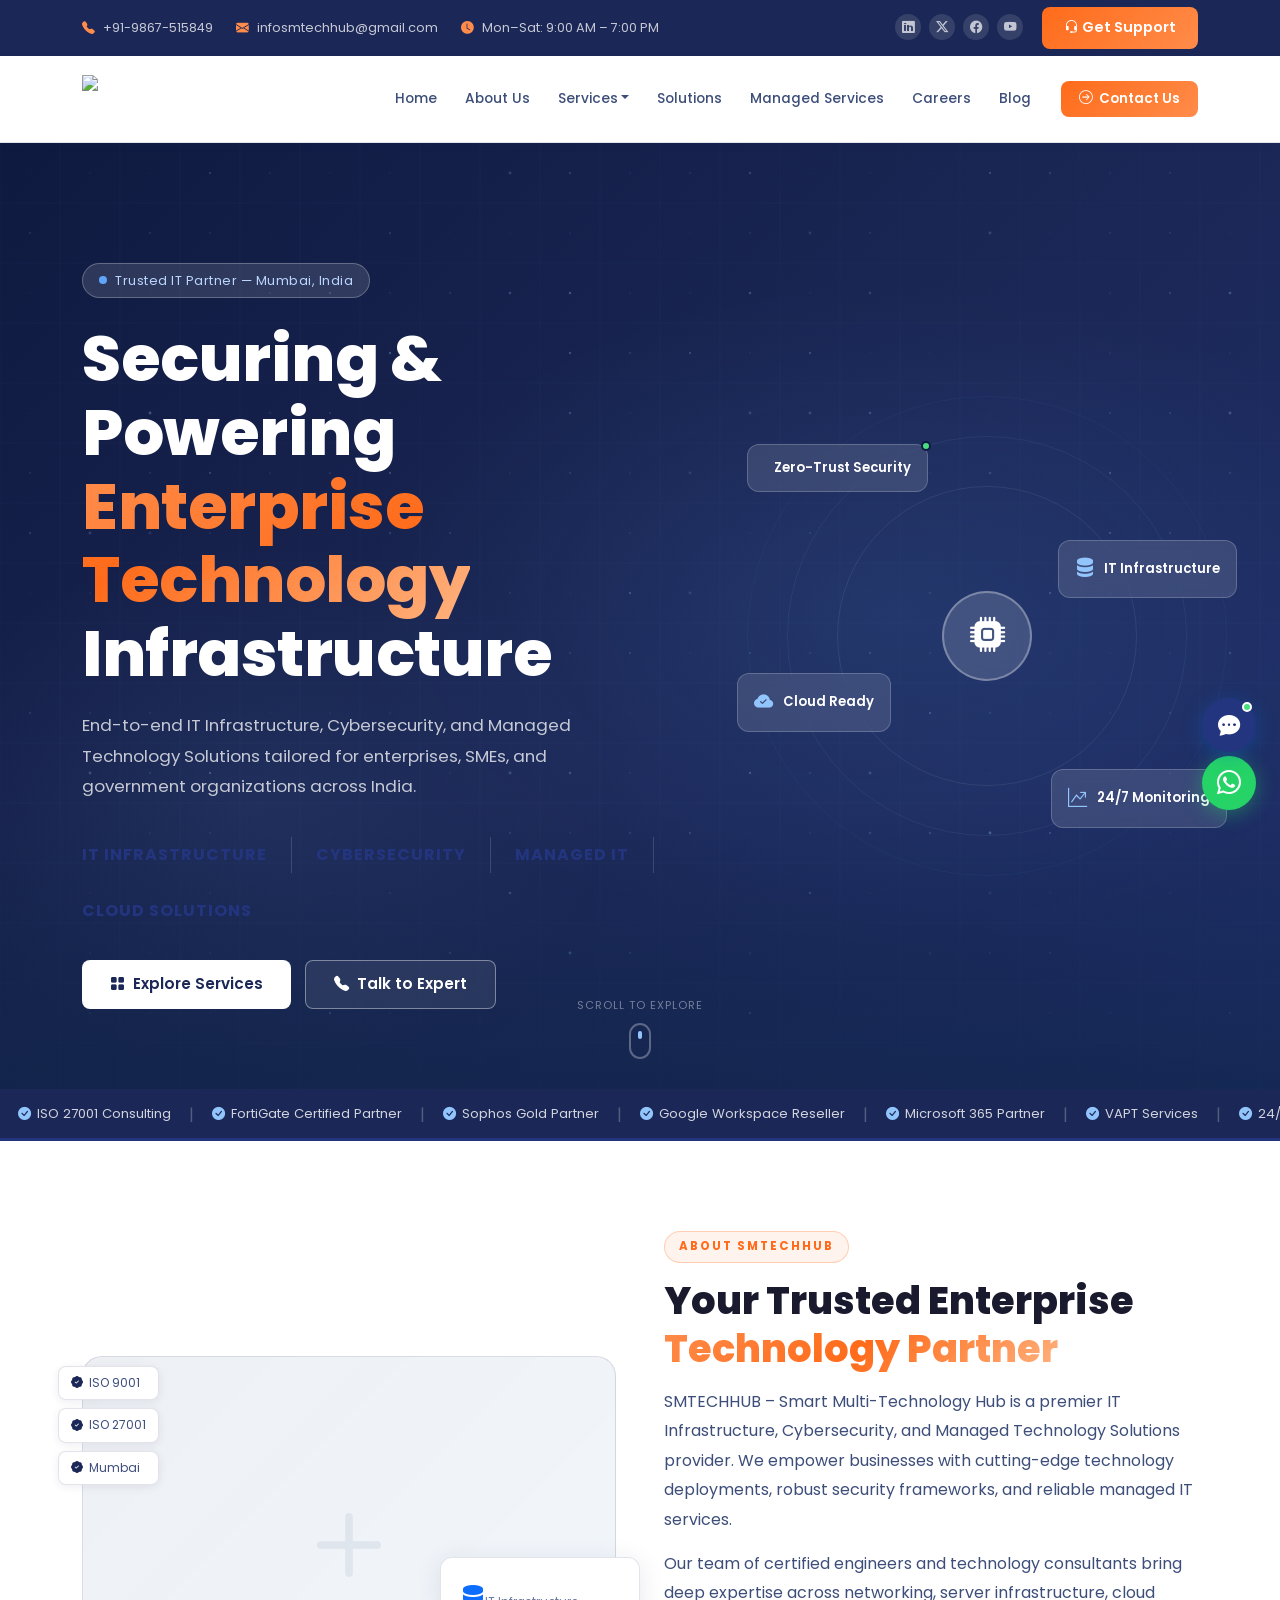
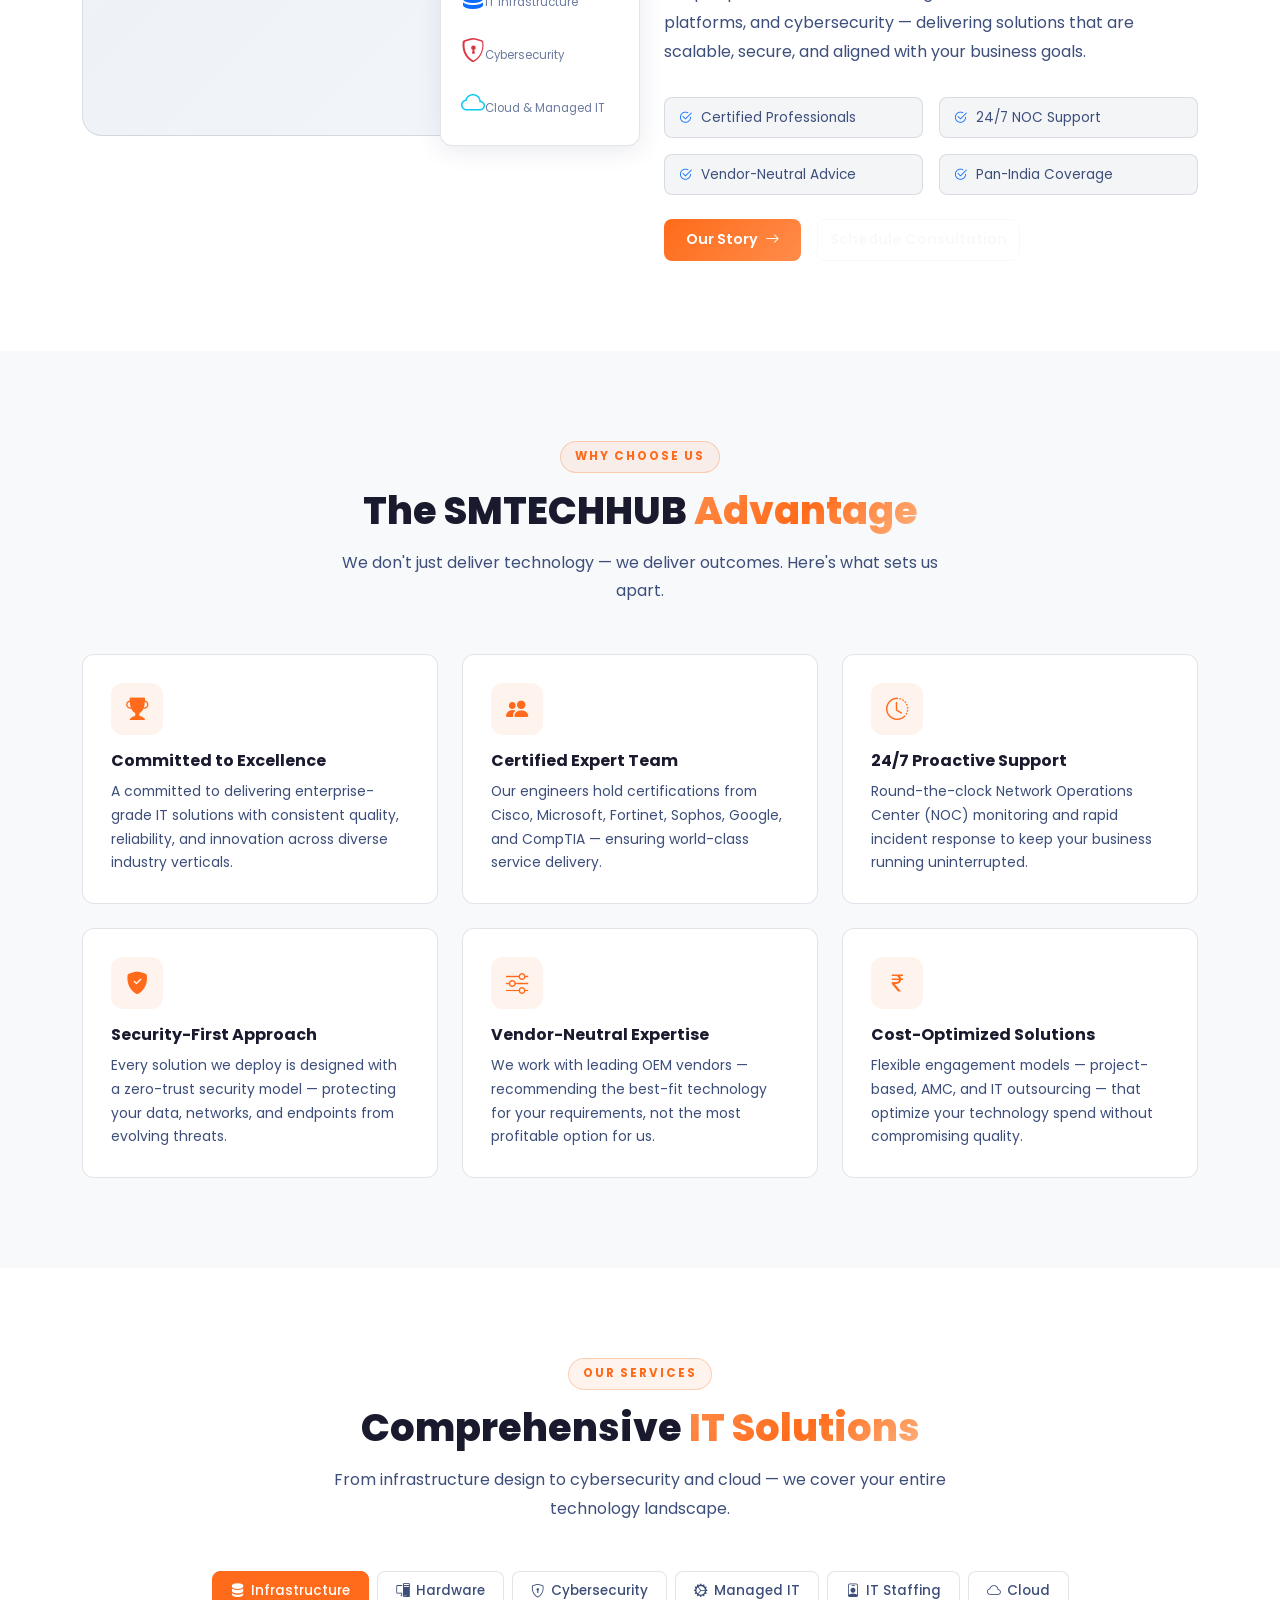
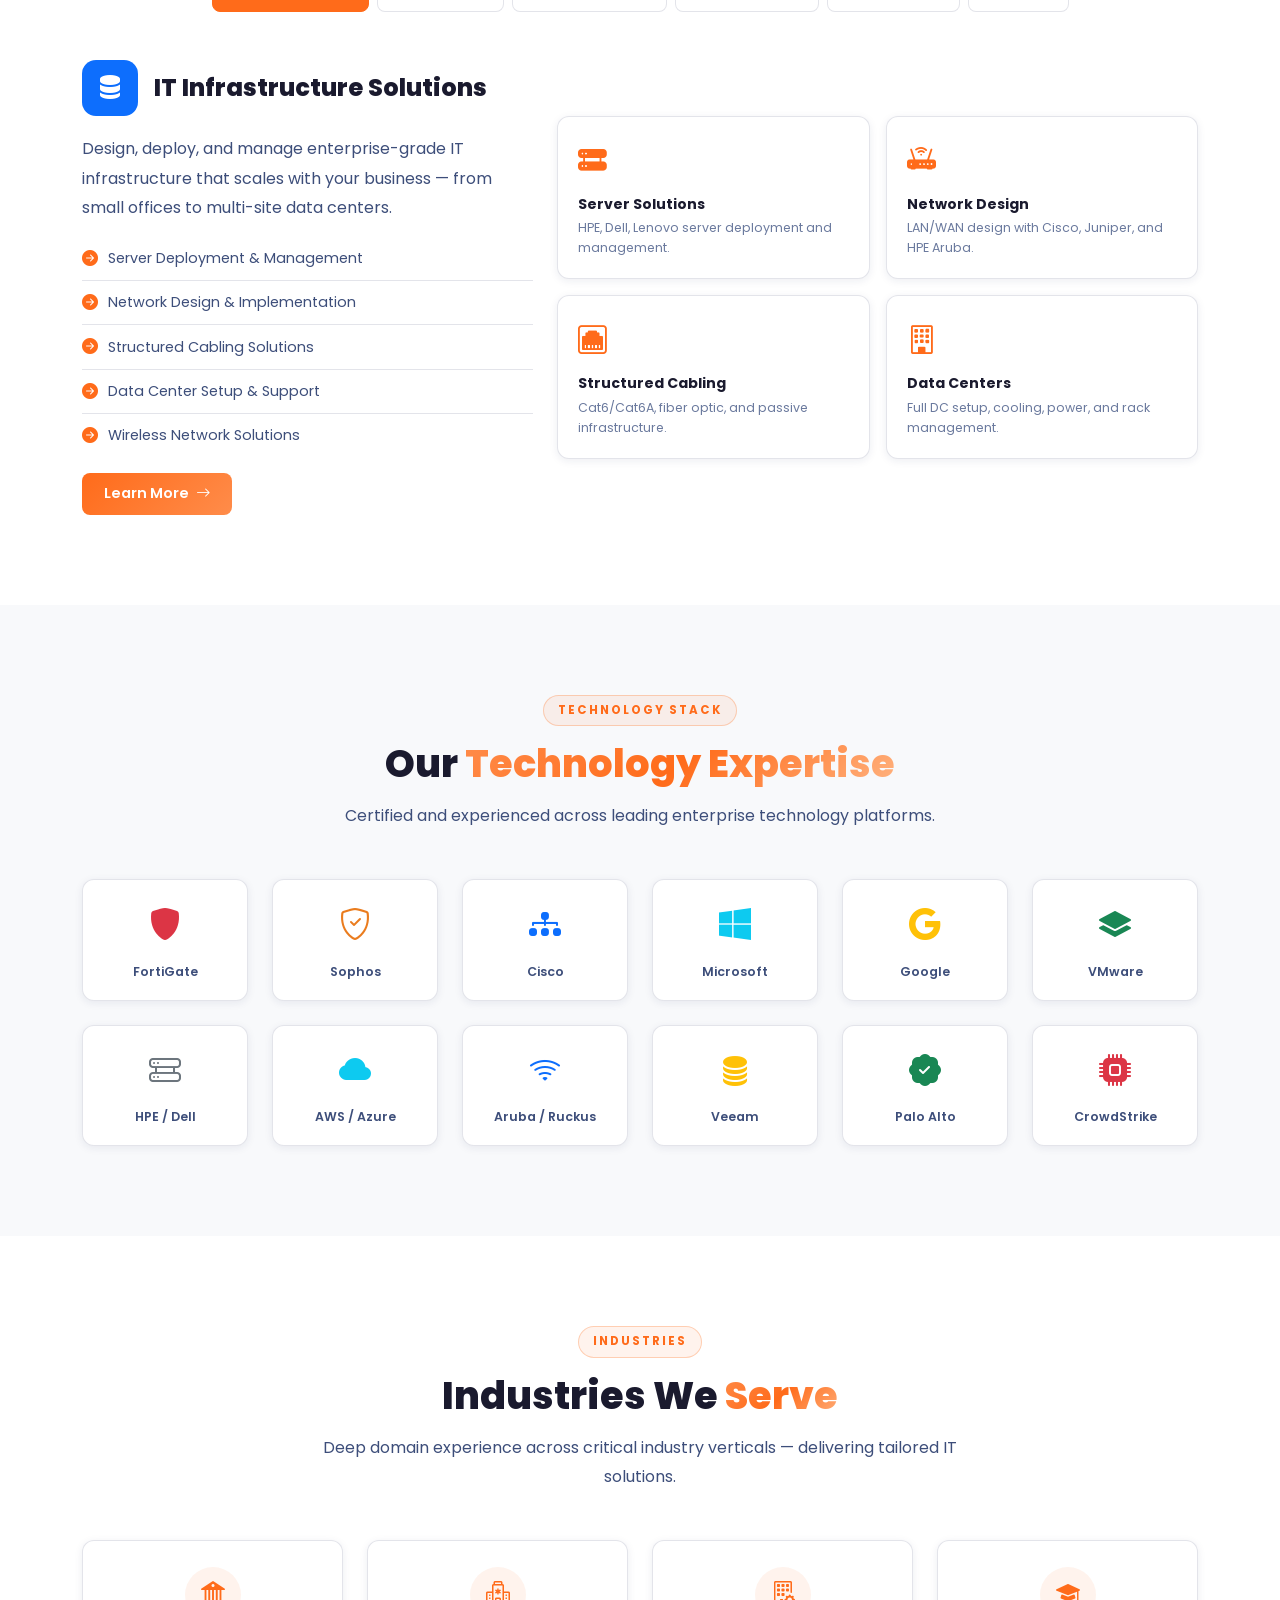
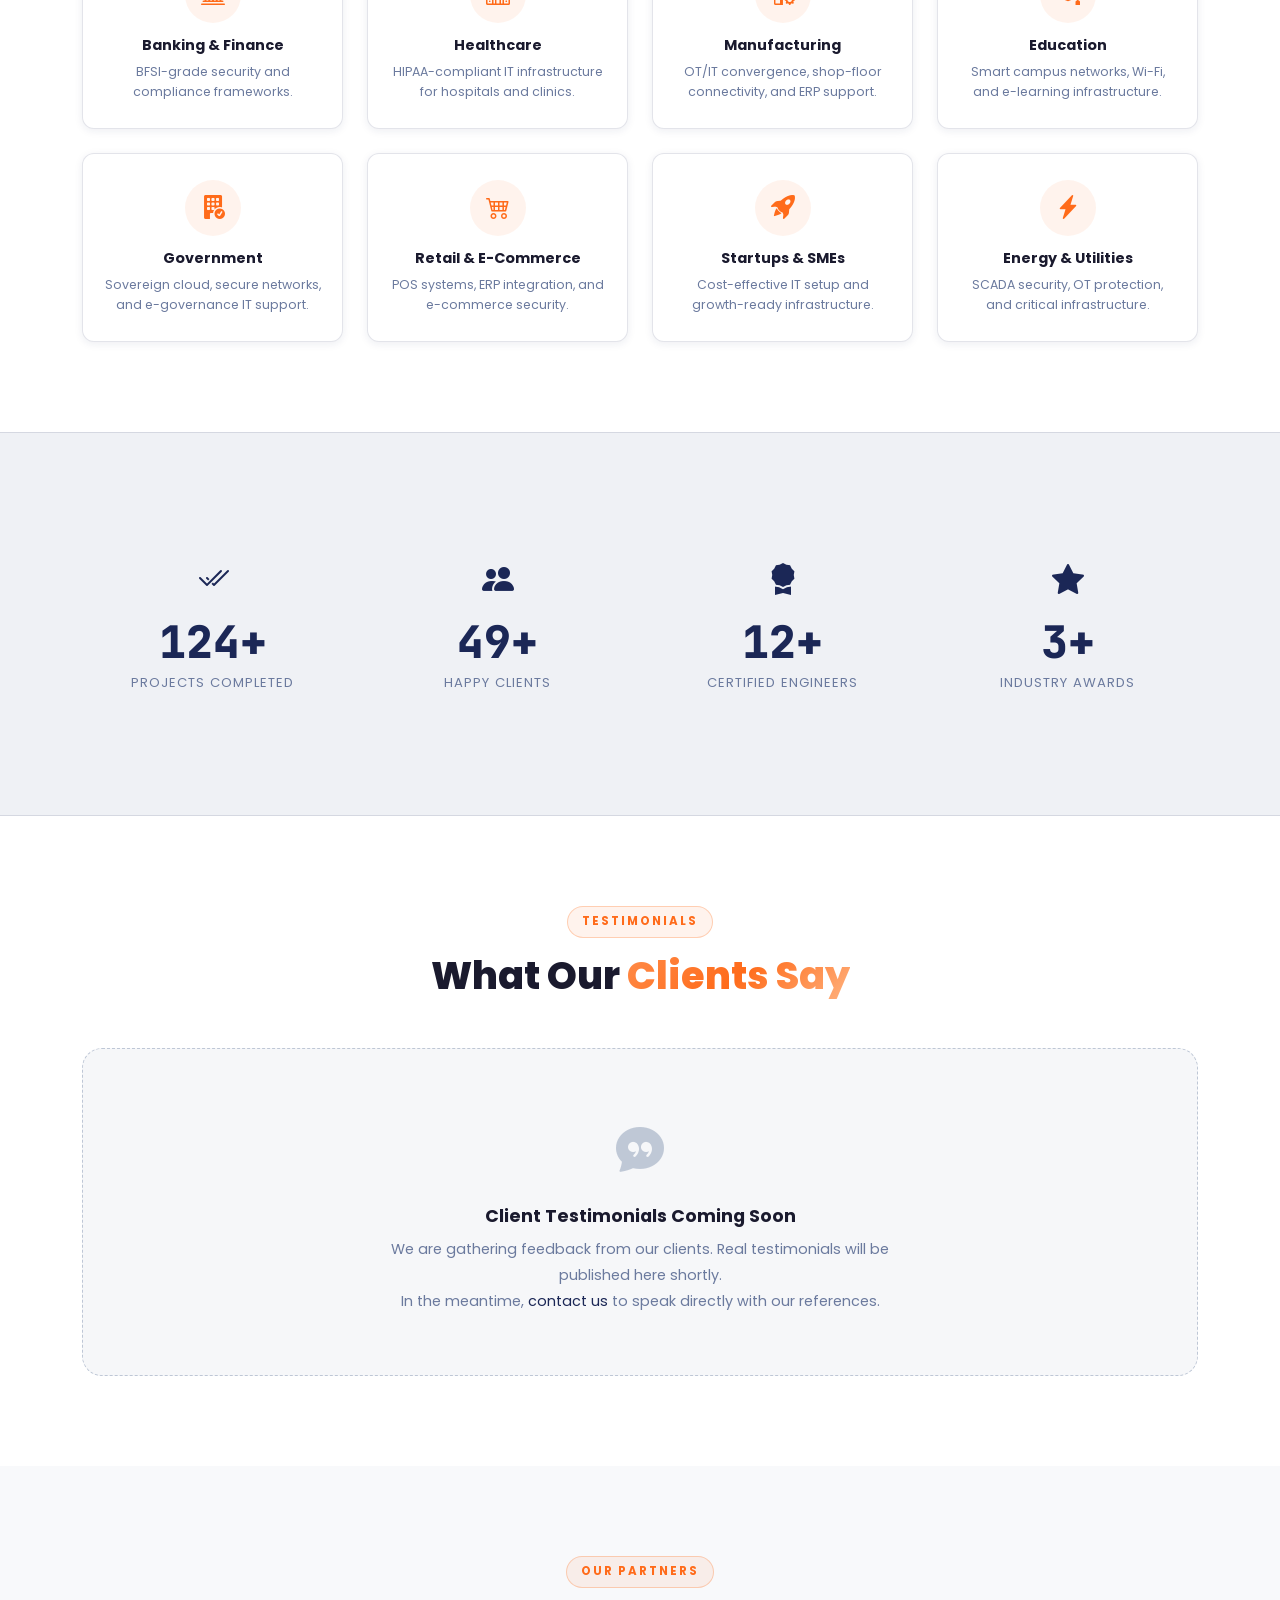
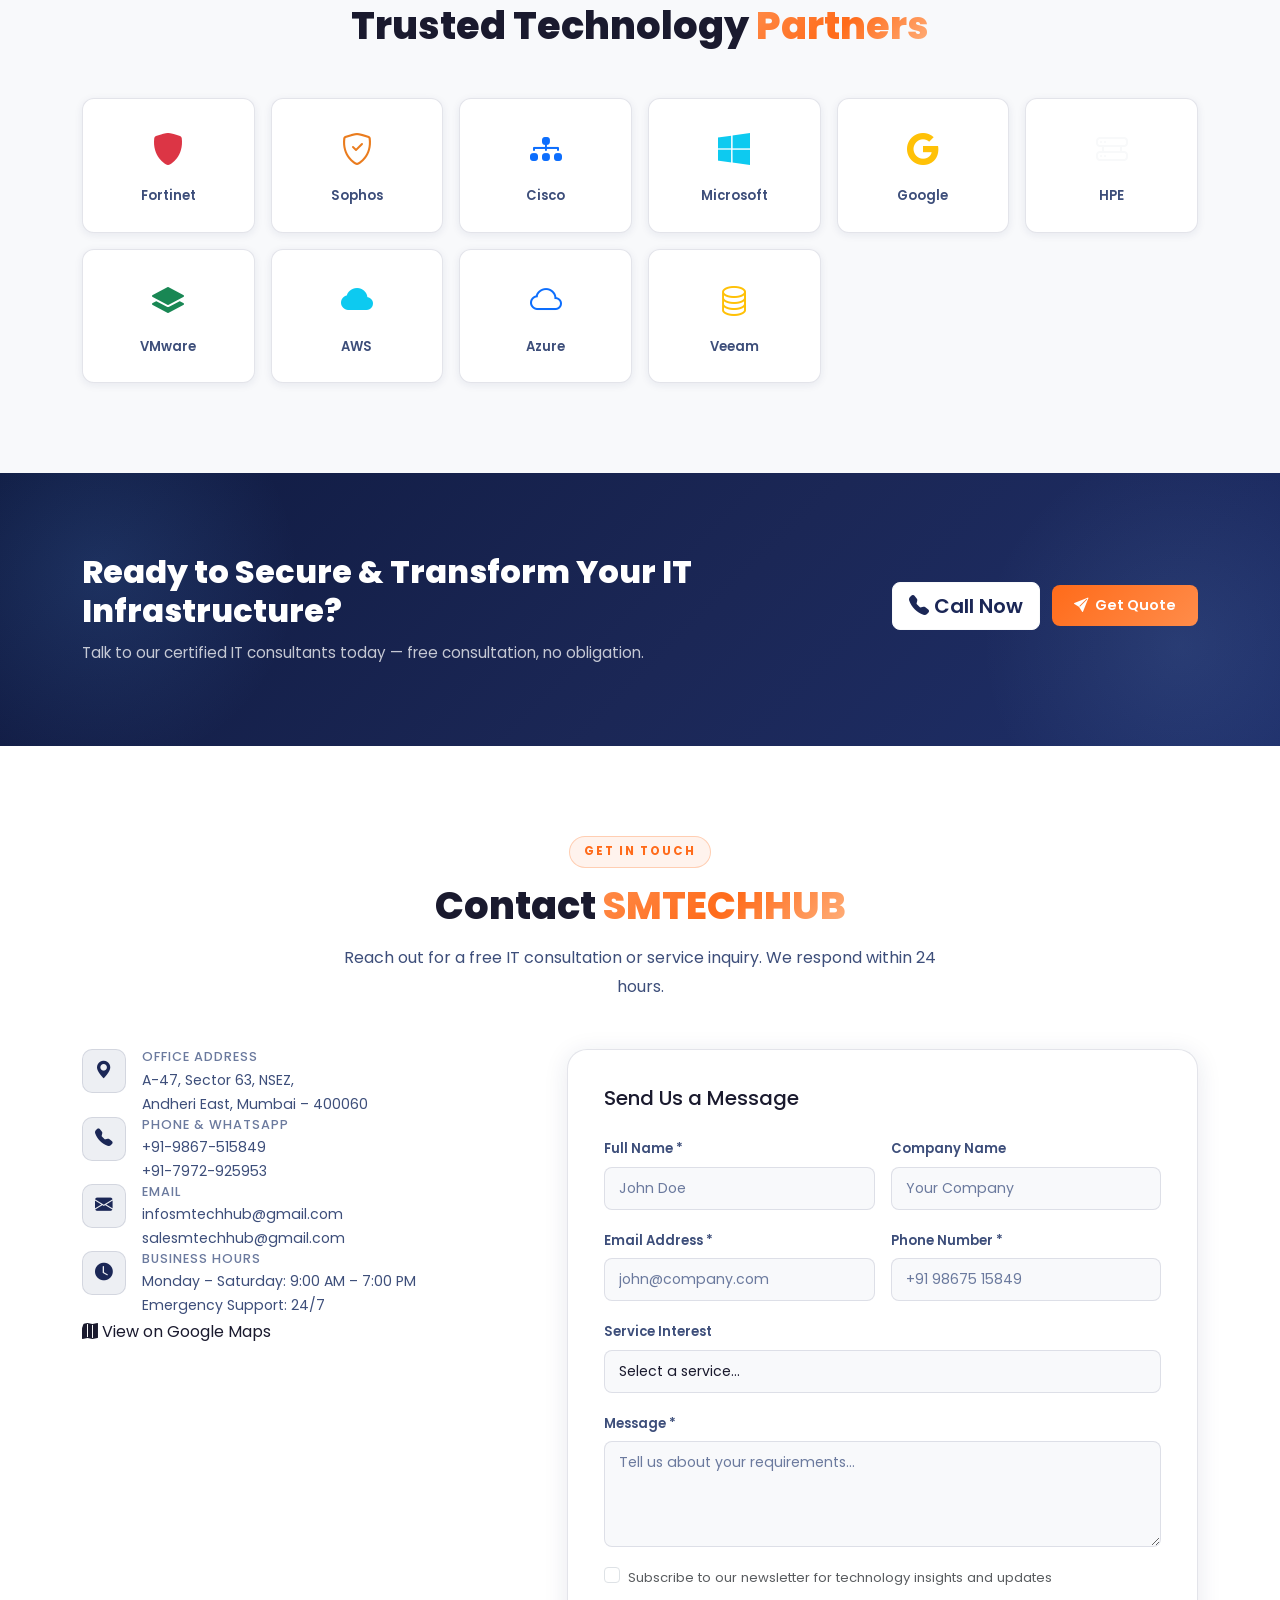
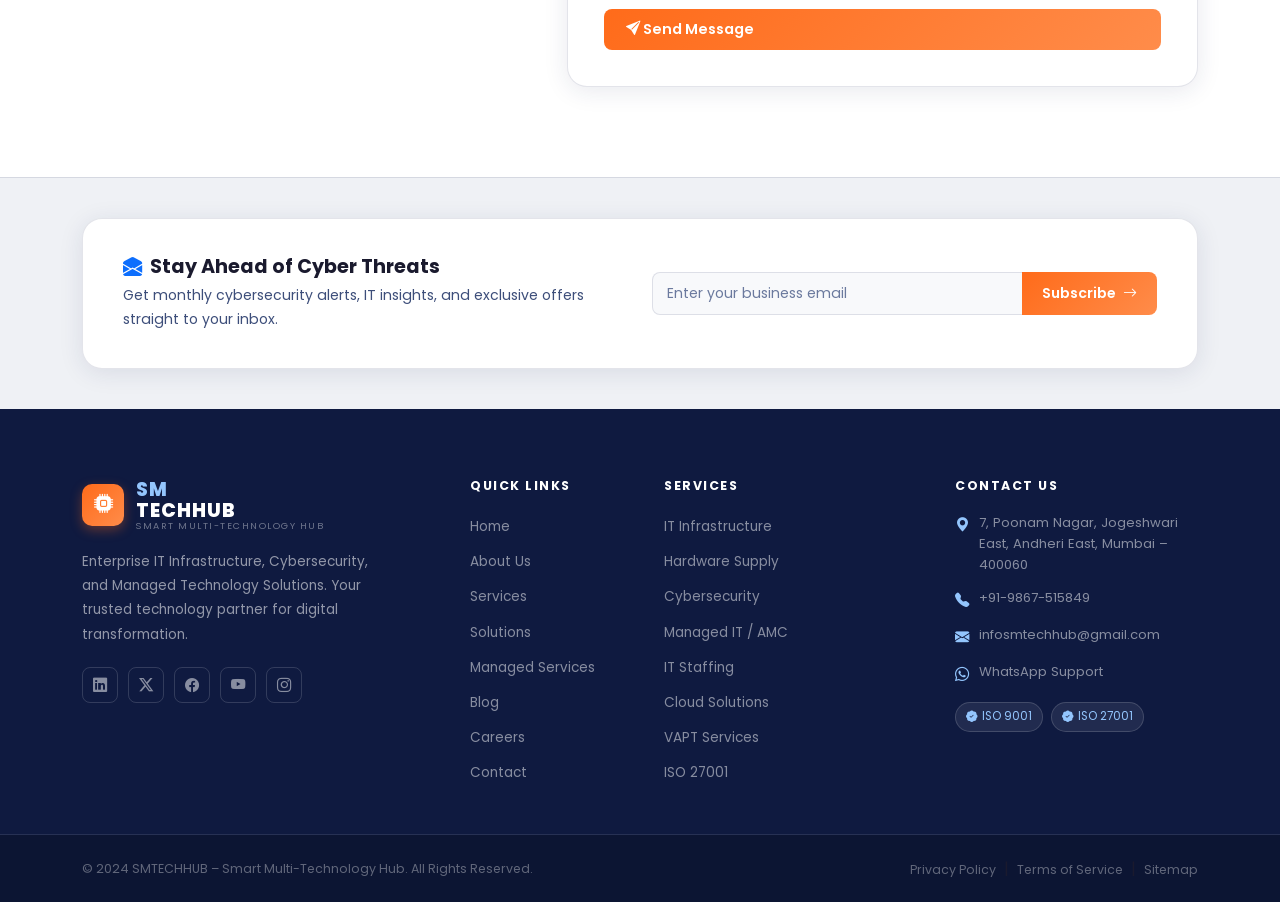
==== index.html @ b16fe4bf "Add files via upload" ====
﻿<!DOCTYPE html>
<html lang="en">
<head>
    <meta charset="UTF-8">
    <meta name="viewport" content="width=device-width, initial-scale=1.0">
    <meta name="description" content="SMTECHHUB - Smart Multi-Technology Hub. Enterprise IT Infrastructure, Cybersecurity, and Technology Solutions for businesses of all sizes.">
    <meta name="keywords" content="IT infrastructure, cybersecurity, managed IT services, network solutions, FortiGate, Sophos, cloud solutions, IT staffing, VAPT, ISO 27001">
    <meta name="author" content="SMTECHHUB">
    <meta property="og:title" content="SMTECHHUB - Smart Multi-Technology Hub">
    <meta property="og:description" content="Enterprise IT Infrastructure, Cybersecurity & Technology Solutions">
    <meta property="og:type" content="website">
    <title>SMTECHHUB - Smart Multi-Technology Hub | IT Infrastructure & Cybersecurity Solutions</title>

    <!-- Bootstrap 5 -->
    <link href="https://cdn.jsdelivr.net/npm/bootstrap@5.3.2/dist/css/bootstrap.min.css" rel="stylesheet">
    <!-- Bootstrap Icons -->
    <link href="https://cdn.jsdelivr.net/npm/bootstrap-icons@1.11.3/font/bootstrap-icons.css" rel="stylesheet">
    <!-- Google Fonts -->
    <link href="https://fonts.googleapis.com/css2?family=Poppins:wght@300;400;500;600;700;800;900&family=JetBrains+Mono:wght@400;600&display=swap" rel="stylesheet">
    <!-- AOS Animation -->
    <link href="https://unpkg.com/aos@2.3.1/dist/aos.css" rel="stylesheet">
    <!-- Custom CSS -->
    
    <link rel="canonical" href="https://smtechhub.com/">
    <meta property="og:url" content="https://smtechhub.com/">
    <meta property="og:site_name" content="SMTECHHUB - Smart Multi-Technology Hub">
    <meta property="og:image" content="https://smtechhub.com/assets/og-image.jpg">
    <link rel="stylesheet" href="style.css">
</head>
<body>

<!-- ==================== PRELOADER ==================== -->
<div id="preloader">
    <div class="preloader-inner">
        <div class="preloader-logo">
            <span class="logo-sm">SM</span><span class="logo-tech">TECHHUB</span>
        </div>
        <div class="preloader-bar"><div class="preloader-fill"></div></div>
    </div>
</div>

<!-- ==================== TOPBAR ==================== -->
<div class="topbar">
    <div class="container">
        <div class="row align-items-center">
            <div class="col-md-7 d-none d-md-block">
                <span class="topbar-item"><i class="bi bi-telephone-fill"></i> +91-9867-515849</span>
                <span class="topbar-item"><i class="bi bi-envelope-fill"></i> infosmtechhub@gmail.com</span>
                <span class="topbar-item"><i class="bi bi-clock-fill"></i> Mon–Sat: 9:00 AM – 7:00 PM</span>
            </div>
            <div class="col-md-5 text-md-end text-center">
                <a href="https://www.linkedin.com/in/smtechhub-smart-multi-technology-171ba2413" target="_blank" class="topbar-social"><i class="bi bi-linkedin"></i></a>
                <a href="#" class="topbar-social"><i class="bi bi-twitter-x"></i></a>
                <a href="#" class="topbar-social"><i class="bi bi-facebook"></i></a>
                <a href="#" class="topbar-social"><i class="bi bi-youtube"></i></a>
                <a href="contact.html" class="btn btn-sm btn-primary ms-3 d-none d-md-inline-flex align-items-center gap-1"><i class="bi bi-headset"></i> Get Support</a>
            </div>
        </div>
    </div>
</div>

<!-- ==================== NAVBAR ==================== -->
<nav class="navbar navbar-expand-lg navbar-dark sticky-top" id="mainNavbar">
    <div class="container">
        <a class="navbar-brand" href="index.html"><img src="assets/logo.png" alt="SMTECHHUB Logo" class="navbar-logo"></a>
        <button class="navbar-toggler" type="button" data-bs-toggle="collapse" data-bs-target="#navbarNav">
            <span class="navbar-toggler-icon"></span>
        </button>
        <div class="collapse navbar-collapse" id="navbarNav">
            <ul class="navbar-nav ms-auto align-items-lg-center">
                <li class="nav-item"><a class="nav-link active" href="index.html">Home</a></li>
                <li class="nav-item"><a class="nav-link" href="about.html">About Us</a></li>
                <li class="nav-item dropdown">
                    <a class="nav-link dropdown-toggle" href="services.html" data-bs-toggle="dropdown">Services</a>
                    <ul class="dropdown-menu mega-menu">
                        <li>
                            <div class="container py-3">
                                <div class="row g-3">
                                    <div class="col-md-4">
                                        <div class="mega-category">
                                            <h6><i class="bi bi-server text-primary"></i> IT Infrastructure</h6>
                                            <a href="services.html#infrastructure" class="mega-link">Server Deployment</a>
                                            <a href="services.html#infrastructure" class="mega-link">Network Design</a>
                                            <a href="services.html#infrastructure" class="mega-link">Structured Cabling</a>
                                            <a href="services.html#infrastructure" class="mega-link">Data Center Setup</a>
                                            <a href="services.html#infrastructure" class="mega-link">Wireless Solutions</a>
                                        </div>
                                    </div>
                                    <div class="col-md-4">
                                        <div class="mega-category">
                                            <h6><i class="bi bi-shield-lock text-danger"></i> Cybersecurity</h6>
                                            <a href="services.html#cybersecurity" class="mega-link">Firewall Management</a>
                                            <a href="services.html#cybersecurity" class="mega-link">FortiGate Support</a>
                                            <a href="services.html#cybersecurity" class="mega-link">Sophos Firewall</a>
                                            <a href="services.html#cybersecurity" class="mega-link">VAPT Services</a>
                                            <a href="services.html#cybersecurity" class="mega-link">ISO 27001 Consulting</a>
                                        </div>
                                    </div>
                                    <div class="col-md-4">
                                        <div class="mega-category">
                                            <h6><i class="bi bi-cloud-fill text-info"></i> Cloud & Managed</h6>
                                            <a href="services.html#cloud" class="mega-link">Google Workspace</a>
                                            <a href="services.html#cloud" class="mega-link">Microsoft 365</a>
                                            <a href="services.html#cloud" class="mega-link">Cloud Migration</a>
                                            <a href="managed.html" class="mega-link">AMC Services</a>
                                            <a href="managed.html" class="mega-link">IT Outsourcing</a>
                                        </div>
                                    </div>
                                </div>
                            </div>
                        </li>
                    </ul>
                </li>
                <li class="nav-item"><a class="nav-link" href="solutions.html">Solutions</a></li>
                <li class="nav-item"><a class="nav-link" href="managed.html">Managed Services</a></li>
                <li class="nav-item"><a class="nav-link" href="careers.html">Careers</a></li>
                <li class="nav-item"><a class="nav-link" href="blog.html">Blog</a></li>
                <li class="nav-item ms-lg-3">
                    <a href="contact.html" class="btn btn-primary nav-cta">
                        <i class="bi bi-arrow-right-circle"></i> Contact Us
                    </a>
                </li>
            </ul>
        </div>
    </div>
</nav>

<!-- ==================== HERO SECTION ==================== -->
<section class="hero-section" id="home">
    <div class="hero-bg-canvas" id="heroCanvas"></div>
    <div class="hero-overlay"></div>
    <div class="container position-relative">
        <div class="row align-items-center min-vh-hero">
            <div class="col-lg-7" data-aos="fade-right" data-aos-duration="1000">
                <div class="hero-badge">
                    <span class="badge-dot"></span>
                    <span>Trusted IT Partner — Mumbai, India</span>
                </div>
                <h1 class="hero-title">
                    <span class="text-white">Securing &amp; Powering</span><br>
                    <span class="gradient-text">Enterprise Technology</span><br>
                    <span class="text-white">Infrastructure</span>
                </h1>
                <p class="hero-subtitle">
                    End-to-end IT Infrastructure, Cybersecurity, and Managed Technology Solutions tailored for enterprises, SMEs, and government organizations across India.
                </p>
                <div class="hero-stats">
                    <div class="stat-item">
                        <span class="stat-label" style="font-size:1rem;font-weight:700;color:var(--primary-light)">IT Infrastructure</span>
                    </div>
                    <div class="stat-divider"></div>
                    <div class="stat-item">
                        <span class="stat-label" style="font-size:1rem;font-weight:700;color:var(--primary-light)">Cybersecurity</span>
                    </div>
                    <div class="stat-divider"></div>
                    <div class="stat-item">
                        <span class="stat-label" style="font-size:1rem;font-weight:700;color:var(--primary-light)">Managed IT</span>
                    </div>
                    <div class="stat-divider"></div>
                    <div class="stat-item">
                        <span class="stat-label" style="font-size:1rem;font-weight:700;color:var(--primary-light)">Cloud Solutions</span>
                    </div>
                </div>
                <div class="hero-actions">
                    <a href="#services" class="btn btn-primary btn-hero">
                        <i class="bi bi-grid-fill"></i> Explore Services
                    </a>
                    <a href="#contact" class="btn btn-outline-hero">
                        <i class="bi bi-telephone-fill"></i> Talk to Expert
                    </a>
                </div>
            </div>
            <div class="col-lg-5 d-none d-lg-block" data-aos="fade-left" data-aos-duration="1200">
                <div class="hero-visual">
                    <div class="hero-card-stack">
                        <div class="hcard hcard-1">
                            <i class="bi bi-shield-check-fill"></i>
                            <span>Zero-Trust Security</span>
                            <div class="hcard-pulse"></div>
                        </div>
                        <div class="hcard hcard-2">
                            <i class="bi bi-server"></i>
                            <span>IT Infrastructure</span>
                        </div>
                        <div class="hcard hcard-3">
                            <i class="bi bi-cloud-check-fill"></i>
                            <span>Cloud Ready</span>
                        </div>
                        <div class="hcard hcard-4">
                            <i class="bi bi-graph-up-arrow"></i>
                            <span>24/7 Monitoring</span>
                        </div>
                    </div>
                    <div class="hero-ring hero-ring-1"></div>
                    <div class="hero-ring hero-ring-2"></div>
                    <div class="hero-ring hero-ring-3"></div>
                    <div class="hero-center-icon">
                        <i class="bi bi-cpu-fill"></i>
                    </div>
                </div>
            </div>
        </div>
    </div>
    <div class="hero-scroll-indicator">
        <span>Scroll to explore</span>
        <div class="scroll-mouse"><div class="scroll-dot"></div></div>
    </div>
</section>

<!-- ==================== TICKER ==================== -->
<div class="ticker-wrap">
    <div class="ticker-track">
        <span class="ticker-item"><i class="bi bi-check-circle-fill text-primary"></i> ISO 27001 Consulting</span>
        <span class="ticker-sep">|</span>
        <span class="ticker-item"><i class="bi bi-check-circle-fill text-primary"></i> FortiGate Certified Partner</span>
        <span class="ticker-sep">|</span>
        <span class="ticker-item"><i class="bi bi-check-circle-fill text-primary"></i> Sophos Gold Partner</span>
        <span class="ticker-sep">|</span>
        <span class="ticker-item"><i class="bi bi-check-circle-fill text-primary"></i> Google Workspace Reseller</span>
        <span class="ticker-sep">|</span>
        <span class="ticker-item"><i class="bi bi-check-circle-fill text-primary"></i> Microsoft 365 Partner</span>
        <span class="ticker-sep">|</span>
        <span class="ticker-item"><i class="bi bi-check-circle-fill text-primary"></i> VAPT Services</span>
        <span class="ticker-sep">|</span>
        <span class="ticker-item"><i class="bi bi-check-circle-fill text-primary"></i> 24/7 NOC Support</span>
        <span class="ticker-sep">|</span>
        <span class="ticker-item"><i class="bi bi-check-circle-fill text-primary"></i> IT Staffing & Outsourcing</span>
        <span class="ticker-sep">|</span>
        <!-- repeat for seamless loop -->
        <span class="ticker-item"><i class="bi bi-check-circle-fill text-primary"></i> ISO 27001 Consulting</span>
        <span class="ticker-sep">|</span>
        <span class="ticker-item"><i class="bi bi-check-circle-fill text-primary"></i> FortiGate Certified Partner</span>
        <span class="ticker-sep">|</span>
        <span class="ticker-item"><i class="bi bi-check-circle-fill text-primary"></i> Sophos Gold Partner</span>
        <span class="ticker-sep">|</span>
        <span class="ticker-item"><i class="bi bi-check-circle-fill text-primary"></i> Google Workspace Reseller</span>
        <span class="ticker-sep">|</span>
        <span class="ticker-item"><i class="bi bi-check-circle-fill text-primary"></i> Microsoft 365 Partner</span>
        <span class="ticker-sep">|</span>
        <span class="ticker-item"><i class="bi bi-check-circle-fill text-primary"></i> VAPT Services</span>
        <span class="ticker-sep">|</span>
        <span class="ticker-item"><i class="bi bi-check-circle-fill text-primary"></i> 24/7 NOC Support</span>
        <span class="ticker-sep">|</span>
        <span class="ticker-item"><i class="bi bi-check-circle-fill text-primary"></i> IT Staffing & Outsourcing</span>
    </div>
</div>

<!-- ==================== ABOUT / INTRO ==================== -->
<section class="section-pad bg-dark-alt" id="about">
    <div class="container">
        <div class="row align-items-center g-5">
            <div class="col-lg-6" data-aos="fade-right">
                <div class="about-visual">
                    <div class="about-img-wrapper">
                        <div class="about-img-bg"></div>
                        <div class="about-stats-card">
                            <div class="asc-item"><span class="asc-num"><i class="bi bi-server text-primary" style="font-size:1.5rem"></i></span><span class="asc-lbl">IT Infrastructure</span></div>
                            <div class="asc-item"><span class="asc-num"><i class="bi bi-shield-lock text-danger" style="font-size:1.5rem"></i></span><span class="asc-lbl">Cybersecurity</span></div>
                            <div class="asc-item"><span class="asc-num"><i class="bi bi-cloud text-info" style="font-size:1.5rem"></i></span><span class="asc-lbl">Cloud &amp; Managed IT</span></div>
                        </div>
                        <div class="about-cert-badges">
                            <div class="cert-badge"><i class="bi bi-patch-check-fill"></i><span>ISO 9001</span></div>
                            <div class="cert-badge"><i class="bi bi-patch-check-fill"></i><span>ISO 27001</span></div>
                            <div class="cert-badge"><i class="bi bi-patch-check-fill"></i><span>Mumbai</span></div>
                        </div>
                    </div>
                </div>
            </div>
            <div class="col-lg-6" data-aos="fade-left">
                <div class="section-tag">About SMTECHHUB</div>
                <h2 class="section-title">Your Trusted Enterprise <span class="gradient-text">Technology Partner</span></h2>
                <p class="section-text">
                    SMTECHHUB – Smart Multi-Technology Hub is a premier IT Infrastructure, Cybersecurity, and Managed Technology Solutions provider. We empower businesses with cutting-edge technology deployments, robust security frameworks, and reliable managed IT services.
                </p>
                <p class="section-text">
                    Our team of certified engineers and technology consultants bring deep expertise across networking, server infrastructure, cloud platforms, and cybersecurity — delivering solutions that are scalable, secure, and aligned with your business goals.
                </p>
                <div class="row g-3 mt-2">
                    <div class="col-6">
                        <div class="feature-pill"><i class="bi bi-check2-circle text-primary"></i> Certified Professionals</div>
                    </div>
                    <div class="col-6">
                        <div class="feature-pill"><i class="bi bi-check2-circle text-primary"></i> 24/7 NOC Support</div>
                    </div>
                    <div class="col-6">
                        <div class="feature-pill"><i class="bi bi-check2-circle text-primary"></i> Vendor-Neutral Advice</div>
                    </div>
                    <div class="col-6">
                        <div class="feature-pill"><i class="bi bi-check2-circle text-primary"></i> Pan-India Coverage</div>
                    </div>
                </div>
                <div class="mt-4 d-flex gap-3 flex-wrap">
                    <a href="about.html" class="btn btn-primary">Our Story <i class="bi bi-arrow-right"></i></a>
                    <a href="#contact" class="btn btn-outline-light">Schedule Consultation</a>
                </div>
            </div>
        </div>
    </div>
</section>

<!-- ==================== WHY CHOOSE US ==================== -->
<section class="section-pad bg-dark" id="why-us">
    <div class="container">
        <div class="text-center mb-5" data-aos="fade-up">
            <div class="section-tag mx-auto">Why Choose Us</div>
            <h2 class="section-title">The SMTECHHUB <span class="gradient-text">Advantage</span></h2>
            <p class="section-subtitle">We don't just deliver technology — we deliver outcomes. Here's what sets us apart.</p>
        </div>
        <div class="row g-4">
            <div class="col-md-6 col-lg-4" data-aos="fade-up" data-aos-delay="100">
                <div class="why-card">
                    <div class="why-icon"><i class="bi bi-trophy-fill"></i></div>
                    <h5>Committed to Excellence</h5>
                    <p>A committed to delivering enterprise-grade IT solutions with consistent quality, reliability, and innovation across diverse industry verticals.</p>
                </div>
            </div>
            <div class="col-md-6 col-lg-4" data-aos="fade-up" data-aos-delay="150">
                <div class="why-card">
                    <div class="why-icon"><i class="bi bi-people-fill"></i></div>
                    <h5>Certified Expert Team</h5>
                    <p>Our engineers hold certifications from Cisco, Microsoft, Fortinet, Sophos, Google, and CompTIA — ensuring world-class service delivery.</p>
                </div>
            </div>
            <div class="col-md-6 col-lg-4" data-aos="fade-up" data-aos-delay="200">
                <div class="why-card">
                    <div class="why-icon"><i class="bi bi-clock-history"></i></div>
                    <h5>24/7 Proactive Support</h5>
                    <p>Round-the-clock Network Operations Center (NOC) monitoring and rapid incident response to keep your business running uninterrupted.</p>
                </div>
            </div>
            <div class="col-md-6 col-lg-4" data-aos="fade-up" data-aos-delay="250">
                <div class="why-card">
                    <div class="why-icon"><i class="bi bi-shield-fill-check"></i></div>
                    <h5>Security-First Approach</h5>
                    <p>Every solution we deploy is designed with a zero-trust security model — protecting your data, networks, and endpoints from evolving threats.</p>
                </div>
            </div>
            <div class="col-md-6 col-lg-4" data-aos="fade-up" data-aos-delay="300">
                <div class="why-card">
                    <div class="why-icon"><i class="bi bi-sliders"></i></div>
                    <h5>Vendor-Neutral Expertise</h5>
                    <p>We work with leading OEM vendors — recommending the best-fit technology for your requirements, not the most profitable option for us.</p>
                </div>
            </div>
            <div class="col-md-6 col-lg-4" data-aos="fade-up" data-aos-delay="350">
                <div class="why-card">
                    <div class="why-icon"><i class="bi bi-currency-rupee"></i></div>
                    <h5>Cost-Optimized Solutions</h5>
                    <p>Flexible engagement models — project-based, AMC, and IT outsourcing — that optimize your technology spend without compromising quality.</p>
                </div>
            </div>
        </div>
    </div>
</section>

<!-- ==================== CORE SERVICES ==================== -->
<section class="section-pad bg-dark-alt" id="services">
    <div class="container">
        <div class="text-center mb-5" data-aos="fade-up">
            <div class="section-tag mx-auto">Our Services</div>
            <h2 class="section-title">Comprehensive <span class="gradient-text">IT Solutions</span></h2>
            <p class="section-subtitle">From infrastructure design to cybersecurity and cloud — we cover your entire technology landscape.</p>
        </div>

        <!-- Service Tabs -->
        <div class="service-tabs mb-5" data-aos="fade-up">
            <ul class="nav nav-pills service-nav justify-content-center flex-wrap gap-2" id="serviceTabs" role="tablist">
                <li class="nav-item"><button class="nav-link active" data-bs-toggle="pill" data-bs-target="#svc-infra"><i class="bi bi-server"></i> Infrastructure</button></li>
                <li class="nav-item"><button class="nav-link" data-bs-toggle="pill" data-bs-target="#svc-hw"><i class="bi bi-pc-display"></i> Hardware</button></li>
                <li class="nav-item"><button class="nav-link" data-bs-toggle="pill" data-bs-target="#svc-sec"><i class="bi bi-shield-lock"></i> Cybersecurity</button></li>
                <li class="nav-item"><button class="nav-link" data-bs-toggle="pill" data-bs-target="#svc-managed"><i class="bi bi-gear-wide-connected"></i> Managed IT</button></li>
                <li class="nav-item"><button class="nav-link" data-bs-toggle="pill" data-bs-target="#svc-staff"><i class="bi bi-person-badge"></i> IT Staffing</button></li>
                <li class="nav-item"><button class="nav-link" data-bs-toggle="pill" data-bs-target="#svc-cloud"><i class="bi bi-cloud"></i> Cloud</button></li>
            </ul>
        </div>

        <div class="tab-content" id="serviceTabsContent">
            <!-- Infrastructure -->
            <div class="tab-pane fade show active" id="svc-infra">
                <div class="row g-4 align-items-center">
                    <div class="col-lg-5" data-aos="fade-right">
                        <div class="svc-detail-header">
                            <div class="svc-detail-icon bg-primary"><i class="bi bi-server"></i></div>
                            <h3>IT Infrastructure Solutions</h3>
                        </div>
                        <p class="section-text">Design, deploy, and manage enterprise-grade IT infrastructure that scales with your business — from small offices to multi-site data centers.</p>
                        <ul class="svc-list">
                            <li><i class="bi bi-arrow-right-circle-fill"></i> Server Deployment &amp; Management</li>
                            <li><i class="bi bi-arrow-right-circle-fill"></i> Network Design &amp; Implementation</li>
                            <li><i class="bi bi-arrow-right-circle-fill"></i> Structured Cabling Solutions</li>
                            <li><i class="bi bi-arrow-right-circle-fill"></i> Data Center Setup &amp; Support</li>
                            <li><i class="bi bi-arrow-right-circle-fill"></i> Wireless Network Solutions</li>
                        </ul>
                        <a href="services.html#infrastructure" class="btn btn-primary mt-3">Learn More <i class="bi bi-arrow-right"></i></a>
                    </div>
                    <div class="col-lg-7" data-aos="fade-left">
                        <div class="row g-3">
                            <div class="col-6"><div class="svc-mini-card"><i class="bi bi-hdd-rack-fill"></i><h6>Server Solutions</h6><p>HPE, Dell, Lenovo server deployment and management.</p></div></div>
                            <div class="col-6"><div class="svc-mini-card"><i class="bi bi-router-fill"></i><h6>Network Design</h6><p>LAN/WAN design with Cisco, Juniper, and HPE Aruba.</p></div></div>
                            <div class="col-6"><div class="svc-mini-card"><i class="bi bi-ethernet"></i><h6>Structured Cabling</h6><p>Cat6/Cat6A, fiber optic, and passive infrastructure.</p></div></div>
                            <div class="col-6"><div class="svc-mini-card"><i class="bi bi-building"></i><h6>Data Centers</h6><p>Full DC setup, cooling, power, and rack management.</p></div></div>
                        </div>
                    </div>
                </div>
            </div>
            <!-- Hardware -->
            <div class="tab-pane fade" id="svc-hw">
                <div class="row g-4 align-items-center">
                    <div class="col-lg-5" data-aos="fade-right">
                        <div class="svc-detail-header">
                            <div class="svc-detail-icon" style="background:#6f42c1"><i class="bi bi-pc-display"></i></div>
                            <h3>Hardware Supply &amp; Procurement</h3>
                        </div>
                        <p class="section-text">Authorized reseller for leading OEM brands — supplying genuine hardware with warranty support, competitive pricing, and fast delivery.</p>
                        <ul class="svc-list">
                            <li><i class="bi bi-arrow-right-circle-fill"></i> Desktop Computers &amp; Workstations</li>
                            <li><i class="bi bi-arrow-right-circle-fill"></i> Laptops &amp; Thin Clients</li>
                            <li><i class="bi bi-arrow-right-circle-fill"></i> Servers &amp; Storage Solutions</li>
                            <li><i class="bi bi-arrow-right-circle-fill"></i> Network Switches, Routers &amp; Firewalls</li>
                            <li><i class="bi bi-arrow-right-circle-fill"></i> Printers, Scanners &amp; Peripherals</li>
                        </ul>
                        <a href="services.html#hardware" class="btn btn-primary mt-3">Learn More <i class="bi bi-arrow-right"></i></a>
                    </div>
                    <div class="col-lg-7" data-aos="fade-left">
                        <div class="row g-3">
                            <div class="col-6"><div class="svc-mini-card"><i class="bi bi-laptop"></i><h6>Laptops &amp; Desktops</h6><p>HP, Dell, Lenovo, Apple — bulk and retail supply.</p></div></div>
                            <div class="col-6"><div class="svc-mini-card"><i class="bi bi-hdd-stack-fill"></i><h6>Storage Solutions</h6><p>NAS, SAN, and cloud-connected storage systems.</p></div></div>
                            <div class="col-6"><div class="svc-mini-card"><i class="bi bi-diagram-3-fill"></i><h6>Network Equipment</h6><p>Cisco, Juniper, Aruba switches and routers.</p></div></div>
                            <div class="col-6"><div class="svc-mini-card"><i class="bi bi-printer-fill"></i><h6>Printers &amp; Peripherals</h6><p>HP, Canon, Epson enterprise printing solutions.</p></div></div>
                        </div>
                    </div>
                </div>
            </div>
            <!-- Cybersecurity -->
            <div class="tab-pane fade" id="svc-sec">
                <div class="row g-4 align-items-center">
                    <div class="col-lg-5" data-aos="fade-right">
                        <div class="svc-detail-header">
                            <div class="svc-detail-icon bg-danger"><i class="bi bi-shield-lock"></i></div>
                            <h3>Cybersecurity Services</h3>
                        </div>
                        <p class="section-text">Protect your organization from evolving cyber threats with our comprehensive security framework — from perimeter defense to compliance consulting.</p>
                        <ul class="svc-list">
                            <li><i class="bi bi-arrow-right-circle-fill"></i> Firewall Deployment &amp; Management</li>
                            <li><i class="bi bi-arrow-right-circle-fill"></i> FortiGate &amp; Sophos Firewall Support</li>
                            <li><i class="bi bi-arrow-right-circle-fill"></i> Endpoint Security Solutions</li>
                            <li><i class="bi bi-arrow-right-circle-fill"></i> VAPT — Vulnerability Assessment &amp; Pen Testing</li>
                            <li><i class="bi bi-arrow-right-circle-fill"></i> Security Audits &amp; ISO 27001 Consulting</li>
                        </ul>
                        <a href="services.html#cybersecurity" class="btn btn-danger mt-3">Learn More <i class="bi bi-arrow-right"></i></a>
                    </div>
                    <div class="col-lg-7" data-aos="fade-left">
                        <div class="row g-3">
                            <div class="col-6"><div class="svc-mini-card border-danger"><i class="bi bi-fire text-danger"></i><h6>FortiGate NGFW</h6><p>Deployment, config, and support of FortiGate firewalls.</p></div></div>
                            <div class="col-6"><div class="svc-mini-card border-danger"><i class="bi bi-bug-fill text-danger"></i><h6>VAPT Services</h6><p>Network, web app, and mobile pen testing.</p></div></div>
                            <div class="col-6"><div class="svc-mini-card border-danger"><i class="bi bi-file-earmark-lock2-fill text-danger"></i><h6>ISO 27001</h6><p>Gap analysis, policy creation, and certification support.</p></div></div>
                            <div class="col-6"><div class="svc-mini-card border-danger"><i class="bi bi-phone-fill text-danger"></i><h6>Endpoint Security</h6><p>EDR/XDR solutions from Sophos, CrowdStrike, SentinelOne.</p></div></div>
                        </div>
                    </div>
                </div>
            </div>
            <!-- Managed IT -->
            <div class="tab-pane fade" id="svc-managed">
                <div class="row g-4 align-items-center">
                    <div class="col-lg-5" data-aos="fade-right">
                        <div class="svc-detail-header">
                            <div class="svc-detail-icon bg-success"><i class="bi bi-gear-wide-connected"></i></div>
                            <h3>Managed IT Services</h3>
                        </div>
                        <p class="section-text">Focus on your core business while we manage your entire IT environment — from monitoring and maintenance to helpdesk and incident response.</p>
                        <ul class="svc-list">
                            <li><i class="bi bi-arrow-right-circle-fill"></i> Annual Maintenance Contracts (AMC)</li>
                            <li><i class="bi bi-arrow-right-circle-fill"></i> Remote IT Support</li>
                            <li><i class="bi bi-arrow-right-circle-fill"></i> Onsite IT Support</li>
                            <li><i class="bi bi-arrow-right-circle-fill"></i> Help Desk Services</li>
                            <li><i class="bi bi-arrow-right-circle-fill"></i> Full IT Outsourcing</li>
                        </ul>
                        <a href="managed.html" class="btn btn-success mt-3">Learn More <i class="bi bi-arrow-right"></i></a>
                    </div>
                    <div class="col-lg-7" data-aos="fade-left">
                        <div class="row g-3">
                            <div class="col-6"><div class="svc-mini-card border-success"><i class="bi bi-wrench-adjustable-circle text-success"></i><h6>AMC Services</h6><p>Comprehensive annual contracts for all IT assets.</p></div></div>
                            <div class="col-6"><div class="svc-mini-card border-success"><i class="bi bi-headset text-success"></i><h6>Help Desk</h6><p>L1/L2/L3 technical support with SLA guarantees.</p></div></div>
                            <div class="col-6"><div class="svc-mini-card border-success"><i class="bi bi-display text-success"></i><h6>Remote Monitoring</h6><p>24/7 NOC with proactive alerting and response.</p></div></div>
                            <div class="col-6"><div class="svc-mini-card border-success"><i class="bi bi-briefcase-fill text-success"></i><h6>IT Outsourcing</h6><p>Complete IT department outsourcing for SMEs.</p></div></div>
                        </div>
                    </div>
                </div>
            </div>
            <!-- IT Staffing -->
            <div class="tab-pane fade" id="svc-staff">
                <div class="row g-4 align-items-center">
                    <div class="col-lg-5" data-aos="fade-right">
                        <div class="svc-detail-header">
                            <div class="svc-detail-icon bg-warning"><i class="bi bi-person-badge"></i></div>
                            <h3>IT Staffing &amp; HR Services</h3>
                        </div>
                        <p class="section-text">Scale your IT team instantly with our pool of certified engineers — available for on-site deployment, remote support, or long-term staffing engagements.</p>
                        <ul class="svc-list">
                            <li><i class="bi bi-arrow-right-circle-fill"></i> IT Resource Deployment</li>
                            <li><i class="bi bi-arrow-right-circle-fill"></i> Dedicated Support Engineers</li>
                            <li><i class="bi bi-arrow-right-circle-fill"></i> Resident Engineers (RE)</li>
                            <li><i class="bi bi-arrow-right-circle-fill"></i> Contract Staffing</li>
                            <li><i class="bi bi-arrow-right-circle-fill"></i> Technical Resource Augmentation</li>
                        </ul>
                        <a href="careers.html" class="btn btn-warning mt-3">Learn More <i class="bi bi-arrow-right"></i></a>
                    </div>
                    <div class="col-lg-7" data-aos="fade-left">
                        <div class="row g-3">
                            <div class="col-6"><div class="svc-mini-card border-warning"><i class="bi bi-person-workspace text-warning"></i><h6>Resident Engineers</h6><p>Dedicated on-site engineers for your facility.</p></div></div>
                            <div class="col-6"><div class="svc-mini-card border-warning"><i class="bi bi-people-fill text-warning"></i><h6>Team Augmentation</h6><p>Scale your IT team with pre-vetted professionals.</p></div></div>
                            <div class="col-6"><div class="svc-mini-card border-warning"><i class="bi bi-clipboard-check-fill text-warning"></i><h6>Contract Staffing</h6><p>Short and long-term contract IT deployments.</p></div></div>
                            <div class="col-6"><div class="svc-mini-card border-warning"><i class="bi bi-person-gear text-warning"></i><h6>Specialist Resources</h6><p>Security, cloud, network, and infrastructure experts.</p></div></div>
                        </div>
                    </div>
                </div>
            </div>
            <!-- Cloud -->
            <div class="tab-pane fade" id="svc-cloud">
                <div class="row g-4 align-items-center">
                    <div class="col-lg-5" data-aos="fade-right">
                        <div class="svc-detail-header">
                            <div class="svc-detail-icon bg-info"><i class="bi bi-cloud"></i></div>
                            <h3>Cloud &amp; Productivity Solutions</h3>
                        </div>
                        <p class="section-text">Accelerate your digital transformation with cloud-first solutions — from productivity suites to disaster recovery and virtualization.</p>
                        <ul class="svc-list">
                            <li><i class="bi bi-arrow-right-circle-fill"></i> Google Workspace (Authorized Reseller)</li>
                            <li><i class="bi bi-arrow-right-circle-fill"></i> Microsoft 365 (CSP Partner)</li>
                            <li><i class="bi bi-arrow-right-circle-fill"></i> Cloud Migration Services</li>
                            <li><i class="bi bi-arrow-right-circle-fill"></i> Backup &amp; Disaster Recovery</li>
                            <li><i class="bi bi-arrow-right-circle-fill"></i> Virtualization Solutions (VMware, Hyper-V)</li>
                        </ul>
                        <a href="solutions.html" class="btn btn-info mt-3">Learn More <i class="bi bi-arrow-right"></i></a>
                    </div>
                    <div class="col-lg-7" data-aos="fade-left">
                        <div class="row g-3">
                            <div class="col-6"><div class="svc-mini-card border-info"><i class="bi bi-google text-info"></i><h6>Google Workspace</h6><p>Setup, migration, and admin support for GWS.</p></div></div>
                            <div class="col-6"><div class="svc-mini-card border-info"><i class="bi bi-microsoft text-info"></i><h6>Microsoft 365</h6><p>Licensing, deployment, and Exchange migration.</p></div></div>
                            <div class="col-6"><div class="svc-mini-card border-info"><i class="bi bi-cloud-upload-fill text-info"></i><h6>Cloud Migration</h6><p>Lift-and-shift and re-architected cloud migrations.</p></div></div>
                            <div class="col-6"><div class="svc-mini-card border-info"><i class="bi bi-box-arrow-in-down-right text-info"></i><h6>Backup &amp; DR</h6><p>Veeam, Acronis, and cloud-native backup solutions.</p></div></div>
                        </div>
                    </div>
                </div>
            </div>
        </div>
    </div>
</section>

<!-- ==================== TECHNOLOGY EXPERTISE ==================== -->
<section class="section-pad bg-dark" id="technology">
    <div class="container">
        <div class="text-center mb-5" data-aos="fade-up">
            <div class="section-tag mx-auto">Technology Stack</div>
            <h2 class="section-title">Our <span class="gradient-text">Technology Expertise</span></h2>
            <p class="section-subtitle">Certified and experienced across leading enterprise technology platforms.</p>
        </div>
        <div class="row g-4">
            <div class="col-6 col-md-4 col-lg-2" data-aos="zoom-in" data-aos-delay="50">
                <div class="tech-badge"><i class="bi bi-shield-fill text-danger"></i><span>FortiGate</span></div>
            </div>
            <div class="col-6 col-md-4 col-lg-2" data-aos="zoom-in" data-aos-delay="100">
                <div class="tech-badge"><i class="bi bi-shield-check text-orange"></i><span>Sophos</span></div>
            </div>
            <div class="col-6 col-md-4 col-lg-2" data-aos="zoom-in" data-aos-delay="150">
                <div class="tech-badge"><i class="bi bi-diagram-3-fill text-primary"></i><span>Cisco</span></div>
            </div>
            <div class="col-6 col-md-4 col-lg-2" data-aos="zoom-in" data-aos-delay="200">
                <div class="tech-badge"><i class="bi bi-windows text-info"></i><span>Microsoft</span></div>
            </div>
            <div class="col-6 col-md-4 col-lg-2" data-aos="zoom-in" data-aos-delay="250">
                <div class="tech-badge"><i class="bi bi-google text-warning"></i><span>Google</span></div>
            </div>
            <div class="col-6 col-md-4 col-lg-2" data-aos="zoom-in" data-aos-delay="300">
                <div class="tech-badge"><i class="bi bi-layers-fill text-success"></i><span>VMware</span></div>
            </div>
            <div class="col-6 col-md-4 col-lg-2" data-aos="zoom-in" data-aos-delay="350">
                <div class="tech-badge"><i class="bi bi-hdd-rack text-secondary"></i><span>HPE / Dell</span></div>
            </div>
            <div class="col-6 col-md-4 col-lg-2" data-aos="zoom-in" data-aos-delay="400">
                <div class="tech-badge"><i class="bi bi-cloud-fill text-info"></i><span>AWS / Azure</span></div>
            </div>
            <div class="col-6 col-md-4 col-lg-2" data-aos="zoom-in" data-aos-delay="450">
                <div class="tech-badge"><i class="bi bi-wifi text-primary"></i><span>Aruba / Ruckus</span></div>
            </div>
            <div class="col-6 col-md-4 col-lg-2" data-aos="zoom-in" data-aos-delay="500">
                <div class="tech-badge"><i class="bi bi-database-fill text-warning"></i><span>Veeam</span></div>
            </div>
            <div class="col-6 col-md-4 col-lg-2" data-aos="zoom-in" data-aos-delay="550">
                <div class="tech-badge"><i class="bi bi-patch-check-fill text-success"></i><span>Palo Alto</span></div>
            </div>
            <div class="col-6 col-md-4 col-lg-2" data-aos="zoom-in" data-aos-delay="600">
                <div class="tech-badge"><i class="bi bi-cpu-fill text-danger"></i><span>CrowdStrike</span></div>
            </div>
        </div>
    </div>
</section>

<!-- ==================== INDUSTRIES SERVED ==================== -->
<section class="section-pad bg-dark-alt" id="industries">
    <div class="container">
        <div class="text-center mb-5" data-aos="fade-up">
            <div class="section-tag mx-auto">Industries</div>
            <h2 class="section-title">Industries We <span class="gradient-text">Serve</span></h2>
            <p class="section-subtitle">Deep domain experience across critical industry verticals — delivering tailored IT solutions.</p>
        </div>
        <div class="row g-4">
            <div class="col-6 col-md-4 col-lg-3" data-aos="fade-up" data-aos-delay="50">
                <div class="industry-card">
                    <div class="industry-icon"><i class="bi bi-bank2"></i></div>
                    <h6>Banking &amp; Finance</h6>
                    <p>BFSI-grade security and compliance frameworks.</p>
                </div>
            </div>
            <div class="col-6 col-md-4 col-lg-3" data-aos="fade-up" data-aos-delay="100">
                <div class="industry-card">
                    <div class="industry-icon"><i class="bi bi-hospital"></i></div>
                    <h6>Healthcare</h6>
                    <p>HIPAA-compliant IT infrastructure for hospitals and clinics.</p>
                </div>
            </div>
            <div class="col-6 col-md-4 col-lg-3" data-aos="fade-up" data-aos-delay="150">
                <div class="industry-card">
                    <div class="industry-icon"><i class="bi bi-building-gear"></i></div>
                    <h6>Manufacturing</h6>
                    <p>OT/IT convergence, shop-floor connectivity, and ERP support.</p>
                </div>
            </div>
            <div class="col-6 col-md-4 col-lg-3" data-aos="fade-up" data-aos-delay="200">
                <div class="industry-card">
                    <div class="industry-icon"><i class="bi bi-mortarboard-fill"></i></div>
                    <h6>Education</h6>
                    <p>Smart campus networks, Wi-Fi, and e-learning infrastructure.</p>
                </div>
            </div>
            <div class="col-6 col-md-4 col-lg-3" data-aos="fade-up" data-aos-delay="250">
                <div class="industry-card">
                    <div class="industry-icon"><i class="bi bi-building-fill-check"></i></div>
                    <h6>Government</h6>
                    <p>Sovereign cloud, secure networks, and e-governance IT support.</p>
                </div>
            </div>
            <div class="col-6 col-md-4 col-lg-3" data-aos="fade-up" data-aos-delay="300">
                <div class="industry-card">
                    <div class="industry-icon"><i class="bi bi-cart4"></i></div>
                    <h6>Retail &amp; E-Commerce</h6>
                    <p>POS systems, ERP integration, and e-commerce security.</p>
                </div>
            </div>
            <div class="col-6 col-md-4 col-lg-3" data-aos="fade-up" data-aos-delay="350">
                <div class="industry-card">
                    <div class="industry-icon"><i class="bi bi-rocket-takeoff-fill"></i></div>
                    <h6>Startups &amp; SMEs</h6>
                    <p>Cost-effective IT setup and growth-ready infrastructure.</p>
                </div>
            </div>
            <div class="col-6 col-md-4 col-lg-3" data-aos="fade-up" data-aos-delay="400">
                <div class="industry-card">
                    <div class="industry-icon"><i class="bi bi-lightning-charge-fill"></i></div>
                    <h6>Energy &amp; Utilities</h6>
                    <p>SCADA security, OT protection, and critical infrastructure.</p>
                </div>
            </div>
        </div>
    </div>
</section>

<!-- ==================== NUMBERS / ACHIEVEMENTS ==================== -->
<section class="section-pad achievement-section">
    <div class="container">
        <div class="row g-4 text-center">
            <div class="col-6 col-md-3" data-aos="zoom-in" data-aos-delay="50">
                <div class="ach-card">
                    <div class="ach-icon"><i class="bi bi-check2-all"></i></div>
                    <div class="ach-num"><span class="count-num" data-count="500">0</span>+</div>
                    <div class="ach-label">Projects Completed</div>
                </div>
            </div>
            <div class="col-6 col-md-3" data-aos="zoom-in" data-aos-delay="100">
                <div class="ach-card">
                    <div class="ach-icon"><i class="bi bi-people-fill"></i></div>
                    <div class="ach-num"><span class="count-num" data-count="200">0</span>+</div>
                    <div class="ach-label">Happy Clients</div>
                </div>
            </div>
            <div class="col-6 col-md-3" data-aos="zoom-in" data-aos-delay="150">
                <div class="ach-card">
                    <div class="ach-icon"><i class="bi bi-award-fill"></i></div>
                    <div class="ach-num"><span class="count-num" data-count="50">0</span>+</div>
                    <div class="ach-label">Certified Engineers</div>
                </div>
            </div>
            <div class="col-6 col-md-3" data-aos="zoom-in" data-aos-delay="200">
                <div class="ach-card">
                    <div class="ach-icon"><i class="bi bi-star-fill"></i></div>
                    <div class="ach-num"><span class="count-num" data-count="15">0</span>+</div>
                    <div class="ach-label">Industry Awards</div>
                </div>
            </div>
        </div>
    </div>
</section>

<!-- ==================== TESTIMONIALS ==================== -->
<section class="section-pad bg-dark-alt" id="testimonials">
    <div class="container">
        <div class="text-center mb-5" data-aos="fade-up">
            <div class="section-tag mx-auto">Testimonials</div>
            <h2 class="section-title">What Our <span class="gradient-text">Clients Say</span></h2>
        </div>
        <div class="row g-4">
            <div class="col-12" data-aos="fade-up">
                <div class="testi-coming-soon">
                    <i class="bi bi-chat-quote-fill"></i>
                    <h5>Client Testimonials Coming Soon</h5>
                    <p>We are gathering feedback from our clients. Real testimonials will be published here shortly.<br>In the meantime, <a href="contact.html">contact us</a> to speak directly with our references.</p>
                </div>
            </div>
        </div>
    </div>
</section>

<!-- ==================== PARTNERS ==================== -->
<section class="section-pad bg-dark" id="partners">
    <div class="container">
        <div class="text-center mb-5" data-aos="fade-up">
            <div class="section-tag mx-auto">Our Partners</div>
            <h2 class="section-title">Trusted Technology <span class="gradient-text">Partners</span></h2>
        </div>
        <div class="partners-grid" data-aos="fade-up">
            <div class="partner-logo"><i class="bi bi-shield-fill text-danger"></i><span>Fortinet</span></div>
            <div class="partner-logo"><i class="bi bi-shield-check text-orange"></i><span>Sophos</span></div>
            <div class="partner-logo"><i class="bi bi-diagram-3-fill text-primary"></i><span>Cisco</span></div>
            <div class="partner-logo"><i class="bi bi-windows text-info"></i><span>Microsoft</span></div>
            <div class="partner-logo"><i class="bi bi-google text-warning"></i><span>Google</span></div>
            <div class="partner-logo"><i class="bi bi-hdd-rack text-light"></i><span>HPE</span></div>
            <div class="partner-logo"><i class="bi bi-layers-fill text-success"></i><span>VMware</span></div>
            <div class="partner-logo"><i class="bi bi-cloud-fill text-info"></i><span>AWS</span></div>
            <div class="partner-logo"><i class="bi bi-cloud text-primary"></i><span>Azure</span></div>
            <div class="partner-logo"><i class="bi bi-database text-warning"></i><span>Veeam</span></div>
        </div>
    </div>
</section>

<!-- ==================== CTA BANNER ==================== -->
<section class="cta-section">
    <div class="cta-bg"></div>
    <div class="container position-relative">
        <div class="row align-items-center">
            <div class="col-lg-8" data-aos="fade-right">
                <h2 class="cta-title">Ready to Secure &amp; Transform Your IT Infrastructure?</h2>
                <p class="cta-text">Talk to our certified IT consultants today — free consultation, no obligation.</p>
            </div>
            <div class="col-lg-4 text-lg-end mt-4 mt-lg-0" data-aos="fade-left">
                <a href="tel:+919867515849" class="btn btn-light btn-lg me-2 mb-2"><i class="bi bi-telephone-fill"></i> Call Now</a>
                <a href="#contact" class="btn btn-primary btn-lg mb-2"><i class="bi bi-send-fill"></i> Get Quote</a>
            </div>
        </div>
    </div>
</section>

<!-- ==================== CONTACT SECTION ==================== -->
<section class="section-pad bg-dark-alt" id="contact">
    <div class="container">
        <div class="text-center mb-5" data-aos="fade-up">
            <div class="section-tag mx-auto">Get In Touch</div>
            <h2 class="section-title">Contact <span class="gradient-text">SMTECHHUB</span></h2>
            <p class="section-subtitle">Reach out for a free IT consultation or service inquiry. We respond within 24 hours.</p>
        </div>
        <div class="row g-5">
            <div class="col-lg-5" data-aos="fade-right">
                <div class="contact-info-block">
                    <div class="contact-info-item">
                        <div class="ci-icon"><i class="bi bi-geo-alt-fill"></i></div>
                        <div>
                            <h6>Office Address</h6>
                            <p>A-47, Sector 63, NSEZ,<br>Andheri East, Mumbai – 400060</p>
                        </div>
                    </div>
                    <div class="contact-info-item">
                        <div class="ci-icon"><i class="bi bi-telephone-fill"></i></div>
                        <div>
                            <h6>Phone &amp; WhatsApp</h6>
                            <p>+91-9867-515849<br>+91-7972-925953</p>
                        </div>
                    </div>
                    <div class="contact-info-item">
                        <div class="ci-icon"><i class="bi bi-envelope-fill"></i></div>
                        <div>
                            <h6>Email</h6>
                            <p>infosmtechhub@gmail.com<br>salesmtechhub@gmail.com</p>
                        </div>
                    </div>
                    <div class="contact-info-item">
                        <div class="ci-icon"><i class="bi bi-clock-fill"></i></div>
                        <div>
                            <h6>Business Hours</h6>
                            <p>Monday – Saturday: 9:00 AM – 7:00 PM<br>Emergency Support: 24/7</p>
                        </div>
                    </div>
                </div>
                <!-- Map Placeholder -->
                <div class="map-placeholder">
                    <div class="map-overlay-text">
                        <i class="bi bi-map-fill"></i>
                        <span>View on Google Maps</span>
                    </div>
                    <iframe
                        src="https://maps.google.com/maps?q=Poonam+Nagar,+Jogeshwari+East,+Andheri+East,+Mumbai+400060&t=&z=15&ie=UTF8&iwloc=&output=embed"
                        width="100%" height="220" style="border:0; border-radius:12px; filter: invert(90%) hue-rotate(180deg);"
                        allowfullscreen loading="lazy">
                    </iframe>
                </div>
            </div>
            <div class="col-lg-7" data-aos="fade-left">
                <div class="contact-form-card">
                    <h5 class="mb-4">Send Us a Message</h5>
                    <form id="contactForm" novalidate>
                        <div class="row g-3">
                            <div class="col-md-6">
                                <label class="form-label">Full Name *</label>
                                <input type="text" class="form-control dark-input" id="contactName" placeholder="John Doe" required>
                                <div class="invalid-feedback">Please enter your name.</div>
                            </div>
                            <div class="col-md-6">
                                <label class="form-label">Company Name</label>
                                <input type="text" class="form-control dark-input" id="contactCompany" placeholder="Your Company">
                            </div>
                            <div class="col-md-6">
                                <label class="form-label">Email Address *</label>
                                <input type="email" class="form-control dark-input" id="contactEmail" placeholder="john@company.com" required>
                                <div class="invalid-feedback">Please enter a valid email.</div>
                            </div>
                            <div class="col-md-6">
                                <label class="form-label">Phone Number *</label>
                                <input type="tel" class="form-control dark-input" id="contactPhone" placeholder="+91 98675 15849" required>
                                <div class="invalid-feedback">Please enter your phone number.</div>
                            </div>
                            <div class="col-12">
                                <label class="form-label">Service Interest</label>
                                <select class="form-select dark-input" id="contactService">
                                    <option value="">Select a service...</option>
                                    <option>IT Infrastructure Solutions</option>
                                    <option>Hardware Supply &amp; Procurement</option>
                                    <option>Cybersecurity Services</option>
                                    <option>Managed IT Services / AMC</option>
                                    <option>IT Staffing &amp; HR Services</option>
                                    <option>Cloud &amp; Productivity Solutions</option>
                                    <option>General Inquiry</option>
                                </select>
                            </div>
                            <div class="col-12">
                                <label class="form-label">Message *</label>
                                <textarea class="form-control dark-input" id="contactMessage" rows="4" placeholder="Tell us about your requirements..." required></textarea>
                                <div class="invalid-feedback">Please enter your message.</div>
                            </div>
                            <div class="col-12">
                                <div class="form-check">
                                    <input class="form-check-input" type="checkbox" id="newsletterCheck">
                                    <label class="form-check-label text-muted" for="newsletterCheck">Subscribe to our newsletter for technology insights and updates</label>
                                </div>
                            </div>
                            <div class="col-12">
                                <button type="submit" class="btn btn-primary w-100 btn-lg" id="submitBtn">
                                    <span class="btn-text"><i class="bi bi-send-fill"></i> Send Message</span>
                                    <span class="btn-loading d-none"><span class="spinner-border spinner-border-sm me-2"></span>Sending...</span>
                                </button>
                            </div>
                        </div>
                        <div id="formSuccess" class="alert alert-success mt-3 d-none">
                            <i class="bi bi-check-circle-fill me-2"></i>Thank you! We'll get back to you within 24 hours.
                        </div>
                        <div id="formError" class="alert alert-danger mt-3 d-none">
                            <i class="bi bi-exclamation-triangle-fill me-2"></i>Please fill in all required fields.
                        </div>
                    </form>
                </div>
            </div>
        </div>
    </div>
</section>

<!-- ==================== NEWSLETTER ==================== -->
<section class="newsletter-section">
    <div class="container">
        <div class="newsletter-card" data-aos="fade-up">
            <div class="row align-items-center">
                <div class="col-lg-6">
                    <h4><i class="bi bi-envelope-open-fill text-primary me-2"></i>Stay Ahead of Cyber Threats</h4>
                    <p>Get monthly cybersecurity alerts, IT insights, and exclusive offers straight to your inbox.</p>
                </div>
                <div class="col-lg-6 mt-3 mt-lg-0">
                    <div class="input-group newsletter-input">
                        <input type="email" class="form-control dark-input" placeholder="Enter your business email">
                        <button class="btn btn-primary">Subscribe <i class="bi bi-arrow-right"></i></button>
                    </div>
                </div>
            </div>
        </div>
    </div>
</section>

<!-- ==================== FOOTER ==================== -->
<footer class="footer-section">
    <div class="footer-top">
        <div class="container">
            <div class="row g-5">
                <div class="col-lg-4 col-md-6">
                    <div class="footer-brand">
                        <div class="brand-icon"><i class="bi bi-cpu-fill"></i></div>
                        <div class="brand-text">
                            <span class="brand-sm">SM</span><span class="brand-tech">TECHHUB</span>
                            <small class="brand-tagline">Smart Multi-Technology Hub</small>
                        </div>
                    </div>
                    <p class="footer-desc">Enterprise IT Infrastructure, Cybersecurity, and Managed Technology Solutions. Your trusted technology partner for digital transformation.</p>
                    <div class="footer-social">
                        <a href="https://www.linkedin.com/in/smtechhub-smart-multi-technology-171ba2413" target="_blank" aria-label="LinkedIn"><i class="bi bi-linkedin"></i></a>
                        <a href="#" aria-label="Twitter"><i class="bi bi-twitter-x"></i></a>
                        <a href="#" aria-label="Facebook"><i class="bi bi-facebook"></i></a>
                        <a href="#" aria-label="YouTube"><i class="bi bi-youtube"></i></a>
                        <a href="#" aria-label="Instagram"><i class="bi bi-instagram"></i></a>
                    </div>
                </div>
                <div class="col-lg-2 col-md-6 col-6">
                    <h6 class="footer-heading">Quick Links</h6>
                    <ul class="footer-links">
                        <li><a href="index.html">Home</a></li>
                        <li><a href="about.html">About Us</a></li>
                        <li><a href="services.html">Services</a></li>
                        <li><a href="solutions.html">Solutions</a></li>
                        <li><a href="managed.html">Managed Services</a></li>
                        <li><a href="blog.html">Blog</a></li>
                        <li><a href="careers.html">Careers</a></li>
                        <li><a href="contact.html">Contact</a></li>
                    </ul>
                </div>
                <div class="col-lg-3 col-md-6 col-6">
                    <h6 class="footer-heading">Services</h6>
                    <ul class="footer-links">
                        <li><a href="services.html#infrastructure">IT Infrastructure</a></li>
                        <li><a href="services.html#hardware">Hardware Supply</a></li>
                        <li><a href="services.html#cybersecurity">Cybersecurity</a></li>
                        <li><a href="managed.html">Managed IT / AMC</a></li>
                        <li><a href="services.html#staffing">IT Staffing</a></li>
                        <li><a href="solutions.html">Cloud Solutions</a></li>
                        <li><a href="services.html#vapt">VAPT Services</a></li>
                        <li><a href="services.html#iso">ISO 27001</a></li>
                    </ul>
                </div>
                <div class="col-lg-3 col-md-6">
                    <h6 class="footer-heading">Contact Us</h6>
                    <ul class="footer-contact">
                        <li><i class="bi bi-geo-alt-fill"></i><span>7, Poonam Nagar, Jogeshwari East, Andheri East, Mumbai – 400060</span></li>
                        <li><i class="bi bi-telephone-fill"></i><a href="tel:+919867515849">+91-9867-515849</a></li>
                        <li><i class="bi bi-envelope-fill"></i><a href="mailto:infosmtechhub@gmail.com">infosmtechhub@gmail.com</a></li>
                        <li><i class="bi bi-whatsapp"></i><a href="https://wa.me/919867515849">WhatsApp Support</a></li>
                    </ul>
                    <div class="footer-certifications mt-3">
                        <span class="cert-chip"><i class="bi bi-patch-check-fill"></i> ISO 9001</span>
                        <span class="cert-chip"><i class="bi bi-patch-check-fill"></i> ISO 27001</span>
                    </div>
                </div>
            </div>
        </div>
    </div>
    <div class="footer-bottom">
        <div class="container">
            <div class="row align-items-center">
                <div class="col-md-6 text-center text-md-start">
                    <p>&copy; 2024 SMTECHHUB – Smart Multi-Technology Hub. All Rights Reserved.</p>
                </div>
                <div class="col-md-6 text-center text-md-end">
                    <a href="#">Privacy Policy</a> &nbsp;|&nbsp;
                    <a href="#">Terms of Service</a> &nbsp;|&nbsp;
                    <a href="#">Sitemap</a>
                </div>
            </div>
        </div>
    </div>
</footer>

<!-- ==================== FLOATING BUTTONS ==================== -->
<a href="https://wa.me/919867515849" class="whatsapp-float" target="_blank" aria-label="WhatsApp">
    <i class="bi bi-whatsapp"></i>
    <span class="wa-tooltip">Chat on WhatsApp</span>
</a>
<button class="scroll-top-btn" id="scrollTopBtn" aria-label="Scroll to top">
    <i class="bi bi-arrow-up"></i>
</button>

<!-- Live Chat Placeholder -->
<div class="live-chat-btn" id="liveChatBtn">
    <i class="bi bi-chat-dots-fill"></i>
    <span class="chat-tooltip">Live Support</span>
    <div class="chat-dot"></div>
</div>

<!-- Bootstrap 5 JS -->
<script src="https://cdn.jsdelivr.net/npm/bootstrap@5.3.2/dist/js/bootstrap.bundle.min.js"></script>
<!-- AOS -->
<script src="https://unpkg.com/aos@2.3.1/dist/aos.js"></script>
<!-- Custom JS -->
<script src="script.js"></script>
</body>
</html>
---- style.css ----
/* ============================================================
   SMTECHHUB – Light & Professional Theme
   style.css — Poppins Font | Navy + Orange Brand Colors
   ============================================================ */

/* ---- CSS Variables ---- */
:root {
    --primary:        #1B2756;
    --primary-dark:   #111A3E;
    --primary-light:  #243580;
    --accent:         #FF6B1A;
    --accent-dark:    #E05A0E;
    --accent-light:   #FF8C4A;
    --accent2:        #FF6B1A;
    --navy:           #0F1A40;
    --navy-light:     #1B2756;

    --bg:             #F8F9FB;
    --bg-alt:         #FFFFFF;
    --bg-card:        #FFFFFF;
    --bg-dark:        #0F1A40;
    --bg-dark-alt:    #1B2756;

    --border:         rgba(27,39,86,0.12);
    --border-strong:  rgba(27,39,86,0.25);

    --text-primary:   #1A1A2E;
    --text-secondary: #3D4E7A;
    --text-muted:     #6B7A9E;

    --success: #16a34a;
    --danger:  #dc2626;
    --warning: #d97706;
    --info:    #0891b2;

    --gradient-primary: linear-gradient(135deg, #1B2756, #FF6B1A);
    --gradient-accent:  linear-gradient(135deg, #FF6B1A, #FF8C4A);
    --gradient-hero:    linear-gradient(135deg, #0F1A40 0%, #1B2756 55%, #1E2F6A 100%);
    --shadow-sm:        0 2px 8px rgba(27,39,86,0.08);
    --shadow-card:      0 4px 24px rgba(27,39,86,0.10);
    --shadow-lg:        0 8px 40px rgba(27,39,86,0.16);
    --shadow-glow:      0 0 30px rgba(255,107,26,0.20);
    --radius:     12px;
    --radius-lg:  20px;
    --transition: all 0.3s ease;
    --font-main:  'Poppins', sans-serif;
    --font-mono:  'JetBrains Mono', monospace;
}

/* ---- Reset & Base ---- */
*, *::before, *::after { box-sizing: border-box; margin: 0; padding: 0; }
html { scroll-behavior: smooth; }
body {
    font-family: var(--font-main);
    background-color: var(--bg);
    color: var(--text-primary);
    overflow-x: hidden;
    line-height: 1.7;
}
a { color: inherit; text-decoration: none; transition: var(--transition); }
img { max-width: 100%; }

/* ---- Scrollbar ---- */
::-webkit-scrollbar { width: 6px; }
::-webkit-scrollbar-track { background: var(--bg); }
::-webkit-scrollbar-thumb { background: var(--primary); border-radius: 3px; }
::selection { background: rgba(27,58,107,0.15); }

/* ============================================================
   PRELOADER
   ============================================================ */
#preloader {
    position: fixed; inset: 0; z-index: 9999;
    background: var(--primary);
    display: flex; align-items: center; justify-content: center;
    transition: opacity 0.5s ease, visibility 0.5s ease;
}
#preloader.hidden { opacity: 0; visibility: hidden; }
.preloader-inner { text-align: center; }
.preloader-logo { font-size: 2rem; font-weight: 800; letter-spacing: 2px; margin-bottom: 20px; }
.preloader-logo .logo-sm  { color: #fff; }
.preloader-logo .logo-tech { color: var(--accent); }
.preloader-bar { width: 200px; height: 3px; background: rgba(255,255,255,0.2); border-radius: 2px; overflow: hidden; margin: 0 auto; }
.preloader-fill { height: 100%; width: 0; background: #fff; border-radius: 2px; animation: preload 1.8s ease forwards; }
@keyframes preload { to { width: 100%; } }

/* ============================================================
   TOPBAR
   ============================================================ */
.topbar {
    background: var(--primary);
    padding: 7px 0;
    font-size: 0.8rem;
    color: rgba(255,255,255,0.75);
}
.topbar-item { margin-right: 20px; }
.topbar-item i { color: var(--accent-light); margin-right: 5px; }
.topbar-social {
    display: inline-flex; align-items: center; justify-content: center;
    width: 26px; height: 26px;
    border-radius: 50%;
    background: rgba(255,255,255,0.12);
    color: rgba(255,255,255,0.7);
    margin-left: 5px; font-size: 0.78rem;
    transition: var(--transition);
}
.topbar-social:hover { background: rgba(255,255,255,0.3); color: #fff; }

/* ============================================================
   NAVBAR
   ============================================================ */
#mainNavbar {
    background: #fff !important;
    border-bottom: 1px solid var(--border);
    padding: 14px 0;
    transition: all 0.4s ease;
    z-index: 1030;
    box-shadow: var(--shadow-sm);
}
#mainNavbar.scrolled {
    padding: 10px 0;
    box-shadow: var(--shadow-card);
}
.brand-logo { display: flex; align-items: center; gap: 12px; }
.brand-icon {
    width: 42px; height: 42px;
    background: var(--gradient-accent);
    border-radius: 10px;
    display: flex; align-items: center; justify-content: center;
    font-size: 1.2rem; color: #fff;
    box-shadow: 0 4px 12px rgba(255,107,26,0.35);
}
.brand-text { display: flex; flex-direction: column; line-height: 1.1; }
.brand-sm   { font-size: 1.2rem; font-weight: 800; color: var(--primary); letter-spacing: 1px; }
.brand-tech { font-size: 1.2rem; font-weight: 800; color: var(--accent); letter-spacing: 1px; }
.brand-tagline { font-size: 0.58rem; color: var(--text-muted); letter-spacing: 1.5px; text-transform: uppercase; }

/* Actual logo image in navbar */
.navbar-logo {
    height: 48px;
    width: auto;
    max-width: 200px;
    object-fit: contain;
    display: block;
}

.navbar-nav .nav-link {
    color: var(--text-secondary) !important;
    font-size: 0.86rem;
    font-weight: 500;
    padding: 8px 14px !important;
    border-radius: 6px;
    transition: var(--transition);
}
.navbar-nav .nav-link:hover,
.navbar-nav .nav-link.active {
    color: var(--primary) !important;
    background: rgba(27,58,107,0.07);
}
.navbar-toggler { border-color: var(--border) !important; }
.navbar-toggler-icon { background-image: url("data:image/svg+xml,%3csvg xmlns='http://www.w3.org/2000/svg' viewBox='0 0 30 30'%3e%3cpath stroke='rgba(27,58,107,0.8)' stroke-linecap='round' stroke-miterlimit='10' stroke-width='2' d='M4 7h22M4 15h22M4 23h22'/%3e%3c/svg%3e") !important; }
.nav-cta {
    font-size: 0.84rem !important;
    padding: 8px 18px !important;
    display: inline-flex; align-items: center; gap: 6px;
}

/* Mega Menu */
.mega-menu {
    width: 680px !important;
    background: #fff !important;
    border: 1px solid var(--border) !important;
    border-radius: var(--radius) !important;
    box-shadow: var(--shadow-lg) !important;
    padding: 0 !important;
    left: 50%; transform: translateX(-50%);
}
.mega-category h6 {
    font-size: 0.75rem; text-transform: uppercase;
    letter-spacing: 1px; color: var(--text-muted);
    margin-bottom: 10px;
    display: flex; align-items: center; gap: 6px;
}
.mega-link {
    display: block; color: var(--text-secondary);
    font-size: 0.84rem; padding: 4px 0;
    transition: var(--transition);
}
.mega-link:hover { color: var(--primary); padding-left: 6px; }

/* ============================================================
   BUTTONS
   ============================================================ */
.btn-primary {
    background: var(--gradient-accent);
    border: none; font-weight: 600;
    border-radius: 8px; padding: 10px 22px;
    transition: var(--transition);
    display: inline-flex; align-items: center; gap: 7px;
    font-size: 0.9rem; color: #fff !important;
}
.btn-primary:hover {
    transform: translateY(-2px);
    box-shadow: 0 8px 24px rgba(255,107,26,0.40);
    filter: brightness(1.08);
}
.btn-outline-light {
    border-radius: 8px; font-weight: 600; font-size: 0.9rem;
    display: inline-flex; align-items: center; gap: 7px;
}
.btn-danger  { background: var(--danger) !important; border: none; color: #fff !important; border-radius: 8px; font-weight: 600; }
.btn-success { background: var(--success) !important; border: none; color: #fff !important; border-radius: 8px; font-weight: 600; }
.btn-warning { border-radius: 8px; font-weight: 600; }
.btn-info    { background: var(--info) !important; border: none; color: #fff !important; border-radius: 8px; font-weight: 600; }
.btn-light   { background: #fff !important; color: var(--primary) !important; border-radius: 8px; font-weight: 600; }
.btn-outline-primary { border-color: var(--primary) !important; color: var(--primary) !important; border-radius: 8px; font-weight: 600; }
.btn-outline-primary:hover { background: var(--primary) !important; color: #fff !important; }

/* ============================================================
   HERO SECTION
   ============================================================ */
.hero-section {
    position: relative;
    background: var(--gradient-hero);
    overflow: hidden;
    min-height: 100vh;
    display: flex; align-items: center;
}
.hero-bg-canvas {
    position: absolute; inset: 0;
    background:
        radial-gradient(ellipse 60% 50% at 70% 50%, rgba(96,165,250,0.12) 0%, transparent 70%),
        radial-gradient(ellipse 40% 40% at 20% 70%, rgba(147,197,253,0.07) 0%, transparent 70%);
}
.hero-overlay {
    position: absolute; inset: 0;
    background: linear-gradient(to bottom, transparent 70%, rgba(15,36,71,0.6) 100%);
}
.min-vh-hero { min-height: 90vh; padding: 120px 0 80px; }

.hero-badge {
    display: inline-flex; align-items: center; gap: 8px;
    background: rgba(255,255,255,0.12);
    border: 1px solid rgba(255,255,255,0.25);
    border-radius: 50px; padding: 6px 16px;
    font-size: 0.8rem; color: #BAD6FF;
    margin-bottom: 24px; letter-spacing: 0.5px;
}
.badge-dot {
    width: 8px; height: 8px; border-radius: 50%;
    background: #60A5FA; animation: pulse 1.5s infinite;
}
@keyframes pulse {
    0%, 100% { opacity: 1; transform: scale(1); }
    50%       { opacity: 0.5; transform: scale(1.3); }
}
.hero-title {
    font-size: clamp(2.2rem, 5vw, 4rem);
    font-weight: 800; line-height: 1.15;
    margin-bottom: 20px; letter-spacing: -0.5px;
    color: #fff;
}
.gradient-text {
    background: linear-gradient(135deg, #FF8C4A, #FF6B1A, #FFB380);
    -webkit-background-clip: text; -webkit-text-fill-color: transparent;
    background-clip: text;
}
.hero-subtitle {
    font-size: 1.05rem; color: rgba(255,255,255,0.75);
    max-width: 560px; margin-bottom: 36px; line-height: 1.8;
}
.hero-stats { display: flex; align-items: center; gap: 24px; margin-bottom: 36px; flex-wrap: wrap; }
.stat-item { text-align: center; }
.stat-label { display: block; font-size: 0.72rem; color: rgba(255,255,255,0.5); text-transform: uppercase; letter-spacing: 1px; }
.stat-divider { width: 1px; height: 36px; background: rgba(255,255,255,0.15); }
.hero-actions { display: flex; gap: 14px; flex-wrap: wrap; }
.btn-hero {
    font-size: 0.95rem; padding: 12px 28px; border-radius: 8px;
    display: inline-flex; align-items: center; gap: 8px; font-weight: 600;
    background: #fff; color: var(--primary) !important; border: none;
}
.btn-hero:hover { transform: translateY(-2px); box-shadow: 0 8px 24px rgba(0,0,0,0.2); }
.btn-outline-hero {
    font-size: 0.95rem; padding: 12px 28px; border-radius: 8px;
    border: 1.5px solid rgba(255,255,255,0.4); color: #fff;
    display: inline-flex; align-items: center; gap: 8px; font-weight: 600;
    background: rgba(255,255,255,0.08); transition: var(--transition);
}
.btn-outline-hero:hover { border-color: #fff; background: rgba(255,255,255,0.18); color: #fff; }

/* Hero Visual */
.hero-visual { position: relative; width: 480px; height: 480px; margin: 0 auto; }
.hero-ring { position: absolute; border-radius: 50%; border: 1px solid rgba(255,255,255,0.08); top: 50%; left: 50%; transform: translate(-50%, -50%); animation: ringRotate 20s linear infinite; }
.hero-ring-1 { width: 300px; height: 300px; animation-duration: 15s; }
.hero-ring-2 { width: 400px; height: 400px; animation-duration: 25s; animation-direction: reverse; border-color: rgba(147,197,253,0.08); }
.hero-ring-3 { width: 480px; height: 480px; animation-duration: 35s; border-color: rgba(96,165,250,0.06); }
@keyframes ringRotate { to { transform: translate(-50%, -50%) rotate(360deg); } }
.hero-center-icon {
    position: absolute; top: 50%; left: 50%; transform: translate(-50%, -50%);
    width: 90px; height: 90px; background: rgba(255,255,255,0.15);
    border: 2px solid rgba(255,255,255,0.3);
    border-radius: 50%; display: flex; align-items: center; justify-content: center;
    font-size: 2.2rem; color: #fff; z-index: 2;
    backdrop-filter: blur(10px);
}
.hero-card-stack { position: absolute; inset: 0; z-index: 3; }
.hcard {
    position: absolute; background: rgba(255,255,255,0.12);
    border: 1px solid rgba(255,255,255,0.2);
    border-radius: 12px; padding: 12px 16px;
    display: flex; align-items: center; gap: 10px;
    font-size: 0.82rem; font-weight: 600; color: #fff;
    backdrop-filter: blur(12px); white-space: nowrap;
}
.hcard i { font-size: 1.2rem; color: #93C5FD; }
.hcard-1 { top: 10%; left: 0; }
.hcard-1 .hcard-pulse {
    position: absolute; right: -4px; top: -4px;
    width: 10px; height: 10px; background: #4ADE80;
    border-radius: 50%; border: 2px solid var(--navy);
    animation: pulse 1.5s infinite;
}
.hcard-2 { top: 30%; right: -10px; }
.hcard-3 { bottom: 30%; left: -10px; }
.hcard-4 { bottom: 10%; right: 0; }
.hero-scroll-indicator {
    position: absolute; bottom: 30px; left: 50%; transform: translateX(-50%);
    display: flex; flex-direction: column; align-items: center; gap: 8px;
    font-size: 0.7rem; color: rgba(255,255,255,0.4);
    letter-spacing: 1px; text-transform: uppercase;
}
.scroll-mouse { width: 22px; height: 36px; border: 2px solid rgba(255,255,255,0.3); border-radius: 11px; display: flex; justify-content: center; padding-top: 6px; }
.scroll-dot { width: 4px; height: 8px; background: #93C5FD; border-radius: 2px; animation: scrollBounce 1.5s ease infinite; }
@keyframes scrollBounce { 0%, 100% { transform: translateY(0); opacity: 1; } 50% { transform: translateY(8px); opacity: 0.4; } }

/* ============================================================
   TICKER
   ============================================================ */
.ticker-wrap { background: var(--primary); border-bottom: 3px solid var(--primary-light); padding: 10px 0; overflow: hidden; }
.ticker-track { display: inline-flex; align-items: center; animation: tickerScroll 40s linear infinite; white-space: nowrap; }
.ticker-item { font-size: 0.82rem; color: rgba(255,255,255,0.8); padding: 0 18px; display: inline-flex; align-items: center; gap: 6px; }
.ticker-sep { color: rgba(255,255,255,0.25); }
.ticker-item .text-primary { color: #93C5FD !important; }
@keyframes tickerScroll { 0% { transform: translateX(0); } 100% { transform: translateX(-50%); } }

/* ============================================================
   SECTION COMMONS
   ============================================================ */
.section-pad { padding: 90px 0; }
.bg-dark     { background-color: var(--bg) !important; }
.bg-dark-alt { background-color: #fff !important; }

.section-tag {
    display: inline-flex; align-items: center;
    background: rgba(255,107,26,0.08);
    border: 1px solid rgba(255,107,26,0.28);
    color: var(--accent); font-size: 0.73rem;
    font-weight: 700; letter-spacing: 2px;
    text-transform: uppercase; padding: 5px 14px;
    border-radius: 50px; margin-bottom: 14px;
}
.section-title { font-size: clamp(1.7rem, 3vw, 2.5rem); font-weight: 800; line-height: 1.25; margin-bottom: 14px; color: var(--text-primary); }
.section-subtitle { font-size: 1rem; color: var(--text-secondary); max-width: 640px; margin: 0 auto; line-height: 1.8; }
.section-text { color: var(--text-secondary); line-height: 1.85; margin-bottom: 14px; }

/* ============================================================
   ABOUT SECTION
   ============================================================ */
.about-img-bg {
    width: 100%; height: 380px;
    background: linear-gradient(135deg, rgba(27,58,107,0.08), rgba(0,102,204,0.05));
    border-radius: var(--radius-lg);
    border: 1px solid var(--border);
    position: relative; overflow: hidden;
}
.about-img-bg::before {
    content: '\f4fe'; font-family: 'bootstrap-icons';
    position: absolute; top: 50%; left: 50%; transform: translate(-50%,-50%);
    font-size: 8rem; color: rgba(27,58,107,0.08);
}
.about-stats-card {
    position: absolute; bottom: -10px; right: 0;
    background: #fff; border: 1px solid var(--border);
    border-radius: var(--radius); padding: 20px;
    display: flex; flex-direction: column; gap: 12px;
    box-shadow: var(--shadow-card); min-width: 200px;
}
.asc-num { font-size: 1.5rem; font-weight: 800; color: var(--primary); font-family: var(--font-mono); }
.asc-lbl { font-size: 0.72rem; color: var(--text-muted); }
.about-cert-badges {
    position: absolute; top: 10px; left: 0;
    display: flex; flex-direction: column; gap: 8px;
}
.cert-badge {
    background: #fff; border: 1px solid var(--border);
    border-radius: 8px; padding: 6px 12px;
    font-size: 0.75rem; display: flex; align-items: center; gap: 6px;
    color: var(--text-secondary); box-shadow: var(--shadow-sm);
}
.cert-badge i { color: var(--primary); }
.feature-pill {
    background: rgba(27,58,107,0.05); border: 1px solid var(--border);
    border-radius: 8px; padding: 8px 14px; font-size: 0.85rem;
    display: flex; align-items: center; gap: 8px; color: var(--text-secondary);
}

/* ============================================================
   WHY CHOOSE US
   ============================================================ */
.why-card {
    background: #fff; border: 1px solid var(--border);
    border-radius: var(--radius); padding: 28px; height: 100%;
    transition: var(--transition); position: relative; overflow: hidden;
}
.why-card::before {
    content: ''; position: absolute; top: 0; left: 0; right: 0; height: 3px;
    background: var(--gradient-accent);
    transform: scaleX(0); transition: transform 0.4s ease; transform-origin: left;
}
.why-card:hover { transform: translateY(-5px); box-shadow: var(--shadow-card); }
.why-card:hover::before { transform: scaleX(1); }
.why-icon {
    width: 52px; height: 52px; background: rgba(255,107,26,0.08);
    border-radius: 12px; display: flex; align-items: center; justify-content: center;
    font-size: 1.4rem; color: var(--accent); margin-bottom: 16px; transition: var(--transition);
}
.why-card:hover .why-icon { background: var(--accent); color: #fff; }
.why-card h5 { font-size: 1rem; font-weight: 700; margin-bottom: 10px; color: var(--text-primary); }
.why-card p  { font-size: 0.87rem; color: var(--text-secondary); line-height: 1.7; margin: 0; }

/* ============================================================
   SERVICES TABS
   ============================================================ */
.service-nav .nav-link {
    background: #fff !important; border: 1px solid var(--border) !important;
    color: var(--text-secondary) !important; border-radius: 8px !important;
    font-size: 0.84rem; font-weight: 500; padding: 8px 18px !important;
    display: flex; align-items: center; gap: 7px; transition: var(--transition);
}
.service-nav .nav-link.active,
.service-nav .nav-link:hover {
    background: var(--accent) !important; border-color: var(--accent) !important;
    color: #fff !important;
}
.svc-detail-header { display: flex; align-items: center; gap: 16px; margin-bottom: 18px; }
.svc-detail-icon { width: 56px; height: 56px; border-radius: 14px; display: flex; align-items: center; justify-content: center; font-size: 1.5rem; color: #fff; flex-shrink: 0; }
.svc-detail-header h3 { font-size: 1.5rem; font-weight: 800; margin: 0; }
.svc-list { list-style: none; padding: 0; margin: 0; }
.svc-list li { display: flex; align-items: center; gap: 10px; padding: 8px 0; color: var(--text-secondary); font-size: 0.9rem; border-bottom: 1px solid var(--border); }
.svc-list li:last-child { border-bottom: none; }
.svc-list li i { color: var(--accent); font-size: 1rem; flex-shrink: 0; }
.svc-mini-card { background: #fff; border: 1px solid var(--border); border-radius: var(--radius); padding: 20px; height: 100%; transition: var(--transition); box-shadow: var(--shadow-sm); }
.svc-mini-card:hover { transform: translateY(-3px); box-shadow: var(--shadow-card); border-color: var(--accent); }
.svc-mini-card i { font-size: 1.8rem; display: block; margin-bottom: 10px; color: var(--accent); }
.svc-mini-card h6 { font-size: 0.88rem; font-weight: 700; margin-bottom: 6px; }
.svc-mini-card p  { font-size: 0.78rem; color: var(--text-muted); margin: 0; line-height: 1.6; }

/* ============================================================
   TECHNOLOGY BADGES
   ============================================================ */
.tech-badge {
    background: #fff; border: 1px solid var(--border);
    border-radius: var(--radius); padding: 18px 14px;
    display: flex; flex-direction: column; align-items: center; gap: 8px;
    text-align: center; transition: var(--transition);
    box-shadow: var(--shadow-sm);
}
.tech-badge:hover { transform: translateY(-4px); box-shadow: var(--shadow-card); border-color: var(--accent); }
.tech-badge i    { font-size: 2rem; }
.tech-badge span { font-size: 0.78rem; font-weight: 600; color: var(--text-secondary); }
.text-orange { color: #ea7c1e !important; }

/* ============================================================
   INDUSTRIES
   ============================================================ */
.industry-card {
    background: #fff; border: 1px solid var(--border);
    border-radius: var(--radius); padding: 26px 20px;
    text-align: center; height: 100%; transition: var(--transition);
    box-shadow: var(--shadow-sm);
}
.industry-card:hover { transform: translateY(-5px); box-shadow: var(--shadow-card); }
.industry-icon {
    width: 56px; height: 56px; background: rgba(255,107,26,0.08);
    border-radius: 50%; display: flex; align-items: center; justify-content: center;
    font-size: 1.5rem; color: var(--accent); margin: 0 auto 14px; transition: var(--transition);
}
.industry-card:hover .industry-icon { background: var(--accent); color: #fff; }
.industry-card h6 { font-size: 0.9rem; font-weight: 700; margin-bottom: 8px; }
.industry-card p  { font-size: 0.78rem; color: var(--text-muted); margin: 0; line-height: 1.6; }

/* ============================================================
   ACHIEVEMENT BAND
   ============================================================ */
.achievement-section { background: rgba(27,58,107,0.04); border-top: 1px solid var(--border); border-bottom: 1px solid var(--border); }
.ach-card { padding: 30px 20px; }
.ach-icon { font-size: 2rem; color: var(--primary); margin-bottom: 12px; display: block; }
.ach-num  { font-size: 2.8rem; font-weight: 900; color: var(--primary); font-family: var(--font-mono); line-height: 1; margin-bottom: 8px; }
.ach-label { font-size: 0.82rem; color: var(--text-muted); text-transform: uppercase; letter-spacing: 1px; }

/* ============================================================
   TESTIMONIALS
   ============================================================ */
.testi-coming-soon {
    background: rgba(27,58,107,0.04); border: 1.5px dashed rgba(27,58,107,0.25);
    border-radius: var(--radius-lg); padding: 60px 40px; text-align: center;
}
.testi-coming-soon i  { font-size: 3rem; color: rgba(27,58,107,0.25); display: block; margin-bottom: 16px; }
.testi-coming-soon h5 { font-size: 1.1rem; font-weight: 700; margin-bottom: 10px; }
.testi-coming-soon p  { font-size: 0.9rem; color: var(--text-muted); line-height: 1.8; max-width: 500px; margin: 0 auto; }
.testi-coming-soon a  { color: var(--primary); }

.testi-card {
    background: #fff; border: 1px solid var(--border);
    border-radius: var(--radius); padding: 28px; height: 100%;
    transition: var(--transition); position: relative; box-shadow: var(--shadow-sm);
}
.testi-card::before {
    content: '\201C'; position: absolute; top: 16px; right: 20px;
    font-size: 5rem; color: rgba(27,58,107,0.08);
    line-height: 1; font-family: Georgia, serif;
}
.testi-card:hover { transform: translateY(-4px); box-shadow: var(--shadow-card); }
.testi-stars  { color: #F59E0B; font-size: 0.85rem; margin-bottom: 14px; }
.testi-card p { font-size: 0.88rem; color: var(--text-secondary); line-height: 1.8; margin-bottom: 20px; font-style: italic; }
.testi-author { display: flex; align-items: center; gap: 12px; }
.testi-avatar { width: 42px; height: 42px; background: var(--primary); border-radius: 50%; display: flex; align-items: center; justify-content: center; font-size: 0.85rem; font-weight: 700; color: #fff; flex-shrink: 0; }
.testi-author strong { display: block; font-size: 0.88rem; }
.testi-author span   { font-size: 0.75rem; color: var(--text-muted); }

/* ============================================================
   PARTNERS
   ============================================================ */
.partners-grid { display: grid; grid-template-columns: repeat(auto-fill, minmax(150px, 1fr)); gap: 16px; }
.partner-logo {
    background: #fff; border: 1px solid var(--border);
    border-radius: var(--radius); padding: 24px 16px;
    display: flex; flex-direction: column; align-items: center; gap: 8px;
    transition: var(--transition); box-shadow: var(--shadow-sm);
}
.partner-logo:hover { border-color: var(--accent); box-shadow: var(--shadow-card); transform: translateY(-3px); }
.partner-logo i    { font-size: 2rem; }
.partner-logo span { font-size: 0.82rem; font-weight: 600; color: var(--text-secondary); }

/* ============================================================
   CTA SECTION
   ============================================================ */
.cta-section { position: relative; padding: 80px 0; overflow: hidden; }
.cta-bg {
    position: absolute; inset: 0;
    background: var(--gradient-hero);
}
.cta-bg::before { content: ''; position: absolute; width: 400px; height: 400px; background: radial-gradient(circle, rgba(96,165,250,0.15) 0%, transparent 70%); top: -100px; left: -100px; border-radius: 50%; }
.cta-bg::after  { content: ''; position: absolute; width: 400px; height: 400px; background: radial-gradient(circle, rgba(147,197,253,0.1) 0%, transparent 70%); bottom: -100px; right: -100px; border-radius: 50%; }
.cta-title { font-size: clamp(1.5rem, 3vw, 2rem); font-weight: 800; color: #fff; margin-bottom: 10px; }
.cta-text  { color: rgba(255,255,255,0.75); margin: 0; font-size: 0.95rem; }

/* ============================================================
   CONTACT SECTION
   ============================================================ */
.contact-info-item { display: flex; gap: 16px; align-items: flex-start; }
.ci-icon { width: 44px; height: 44px; background: rgba(27,58,107,0.08); border: 1px solid var(--border); border-radius: 10px; display: flex; align-items: center; justify-content: center; font-size: 1.1rem; color: var(--primary); flex-shrink: 0; }
.contact-info-item h6 { font-size: 0.8rem; color: var(--text-muted); text-transform: uppercase; letter-spacing: 1px; margin-bottom: 4px; }
.contact-info-item p  { font-size: 0.88rem; color: var(--text-secondary); margin: 0; line-height: 1.7; }

.contact-form-card {
    background: #fff; border: 1px solid var(--border);
    border-radius: var(--radius-lg); padding: 36px;
    box-shadow: var(--shadow-card);
}
.dark-input {
    background: var(--bg) !important;
    border: 1px solid var(--border) !important;
    color: var(--text-primary) !important;
    border-radius: 8px !important;
    padding: 10px 14px !important; font-size: 0.88rem;
    transition: var(--transition); font-family: var(--font-main);
}
.dark-input::placeholder { color: var(--text-muted) !important; }
.dark-input:focus {
    border-color: var(--primary) !important;
    box-shadow: 0 0 0 3px rgba(27,58,107,0.10) !important;
    background: #fff !important; outline: none;
}
.form-label { font-size: 0.82rem; color: var(--text-secondary); margin-bottom: 6px; font-weight: 600; }
.form-check-label { font-size: 0.82rem; color: var(--text-secondary); }
.form-check-input:checked { background-color: var(--primary); border-color: var(--primary); }

.map-placeholder { position: relative; border-radius: var(--radius); overflow: hidden; }

/* ============================================================
   NEWSLETTER
   ============================================================ */
.newsletter-section { padding: 40px 0; background: rgba(27,58,107,0.04); border-top: 1px solid var(--border); }
.newsletter-card { background: #fff; border: 1px solid var(--border); border-radius: var(--radius-lg); padding: 36px 40px; box-shadow: var(--shadow-card); }
.newsletter-card h4 { font-size: 1.2rem; font-weight: 700; margin-bottom: 6px; }
.newsletter-card p  { font-size: 0.88rem; color: var(--text-secondary); margin: 0; }
.newsletter-input .form-control { border-radius: 8px 0 0 8px !important; font-size: 0.88rem; }
.newsletter-input .btn { border-radius: 0 8px 8px 0; font-size: 0.88rem; padding: 10px 20px; }

/* ============================================================
   FOOTER
   ============================================================ */
.footer-section { background: var(--navy); }
.footer-top { padding: 70px 0 40px; border-bottom: 1px solid rgba(255,255,255,0.1); }
.footer-brand { display: flex; align-items: center; gap: 12px; margin-bottom: 18px; }
.footer-brand .brand-sm   { color: #93C5FD; }
.footer-brand .brand-tech { color: #fff; }
.footer-brand .brand-tagline { color: rgba(255,255,255,0.4); }
.footer-desc { font-size: 0.85rem; color: rgba(255,255,255,0.55); line-height: 1.8; max-width: 300px; margin-bottom: 20px; }
.footer-social { display: flex; gap: 10px; }
.footer-social a { width: 36px; height: 36px; border-radius: 8px; border: 1px solid rgba(255,255,255,0.15); display: flex; align-items: center; justify-content: center; color: rgba(255,255,255,0.5); font-size: 0.9rem; transition: var(--transition); }
.footer-social a:hover { background: rgba(255,255,255,0.15); color: #fff; }
.footer-heading { font-size: 0.78rem; text-transform: uppercase; letter-spacing: 1.5px; color: #fff; margin-bottom: 18px; font-weight: 700; }
.footer-links { list-style: none; padding: 0; margin: 0; }
.footer-links li { margin-bottom: 8px; }
.footer-links a { font-size: 0.85rem; color: rgba(255,255,255,0.5); transition: var(--transition); }
.footer-links a:hover { color: var(--accent-light); padding-left: 4px; }
.footer-contact { list-style: none; padding: 0; margin: 0; }
.footer-contact li { display: flex; gap: 10px; align-items: flex-start; font-size: 0.82rem; color: rgba(255,255,255,0.5); margin-bottom: 12px; line-height: 1.6; }
.footer-contact li i { color: #93C5FD; font-size: 0.9rem; margin-top: 2px; flex-shrink: 0; }
.footer-contact a { color: rgba(255,255,255,0.5); }
.footer-contact a:hover { color: #93C5FD; }
.footer-certifications { display: flex; gap: 8px; flex-wrap: wrap; }
.cert-chip { background: rgba(255,255,255,0.08); border: 1px solid rgba(255,255,255,0.15); border-radius: 50px; padding: 4px 10px; font-size: 0.72rem; color: #93C5FD; display: flex; align-items: center; gap: 4px; }
.footer-bottom { padding: 20px 0; background: rgba(0,0,0,0.2); }
.footer-bottom p { font-size: 0.78rem; color: rgba(255,255,255,0.35); margin: 0; }
.footer-bottom a { font-size: 0.78rem; color: rgba(255,255,255,0.35); transition: var(--transition); }
.footer-bottom a:hover { color: #93C5FD; }

/* ============================================================
   FLOATING BUTTONS
   ============================================================ */
.whatsapp-float {
    position: fixed; bottom: 90px; right: 24px;
    width: 54px; height: 54px; background: #25D366;
    border-radius: 50%; display: flex; align-items: center; justify-content: center;
    font-size: 1.5rem; color: #fff;
    box-shadow: 0 4px 20px rgba(37,211,102,0.4); z-index: 1000; transition: var(--transition);
}
.whatsapp-float:hover { transform: scale(1.1); color: #fff; background: #20c45e; }
.wa-tooltip {
    position: absolute; right: 64px; background: #fff; color: var(--text-primary);
    padding: 6px 12px; border-radius: 6px; font-size: 0.78rem; white-space: nowrap;
    opacity: 0; pointer-events: none; transition: opacity 0.2s ease;
    border: 1px solid var(--border); box-shadow: var(--shadow-sm);
}
.whatsapp-float:hover .wa-tooltip { opacity: 1; }
.scroll-top-btn {
    position: fixed; bottom: 24px; right: 24px;
    width: 44px; height: 44px; background: var(--primary);
    border: none; border-radius: 10px;
    display: flex; align-items: center; justify-content: center;
    color: #fff; font-size: 1.1rem; cursor: pointer;
    box-shadow: var(--shadow-card); z-index: 1000;
    opacity: 0; visibility: hidden; transition: var(--transition);
}
.scroll-top-btn.visible { opacity: 1; visibility: visible; }
.scroll-top-btn:hover { transform: translateY(-3px); background: var(--primary-dark); }
.live-chat-btn {
    position: fixed; bottom: 148px; right: 24px;
    width: 54px; height: 54px; background: var(--primary-light);
    border-radius: 50%; display: flex; align-items: center; justify-content: center;
    font-size: 1.4rem; color: #fff;
    box-shadow: 0 4px 20px rgba(0,102,204,0.35); z-index: 1000; cursor: pointer; transition: var(--transition);
}
.live-chat-btn:hover { transform: scale(1.1); }
.chat-tooltip {
    position: absolute; right: 64px; background: #fff; color: var(--text-primary);
    padding: 6px 12px; border-radius: 6px; font-size: 0.78rem; white-space: nowrap;
    opacity: 0; pointer-events: none; transition: opacity 0.2s ease;
    border: 1px solid var(--border); box-shadow: var(--shadow-sm);
}
.live-chat-btn:hover .chat-tooltip { opacity: 1; }
.chat-dot { position: absolute; top: 4px; right: 4px; width: 10px; height: 10px; background: #4ADE80; border-radius: 50%; border: 2px solid #fff; animation: pulse 2s infinite; }

/* ============================================================
   PAGE HERO (inner pages)
   ============================================================ */
.page-hero { position: relative; padding: 120px 0 70px; overflow: hidden; background: var(--gradient-hero); }
.page-hero-bg {
    position: absolute; inset: 0;
    background: radial-gradient(ellipse 50% 60% at 80% 50%, rgba(96,165,250,0.15) 0%, transparent 70%),
                radial-gradient(ellipse 30% 40% at 10% 80%, rgba(147,197,253,0.08) 0%, transparent 70%);
}
.page-breadcrumb { margin-bottom: 14px; }
.page-breadcrumb .breadcrumb-item a       { color: rgba(255,255,255,0.55); font-size: 0.82rem; }
.page-breadcrumb .breadcrumb-item.active  { color: #93C5FD; font-size: 0.82rem; }
.page-breadcrumb .breadcrumb-item + .breadcrumb-item::before { color: rgba(255,255,255,0.3); }
.page-hero-title    { font-size: clamp(2rem, 4vw, 3rem); font-weight: 800; line-height: 1.2; margin-bottom: 16px; color: #fff; }
.page-hero-subtitle { font-size: 1rem; color: rgba(255,255,255,0.7); max-width: 620px; line-height: 1.8; }

/* ============================================================
   ABOUT PAGE
   ============================================================ */
.timeline-block { position: relative; padding-left: 20px; }
.timeline-block::before { content: ''; position: absolute; left: 0; top: 10px; bottom: 10px; width: 2px; background: linear-gradient(to bottom, var(--primary), transparent); }
.timeline-item { position: relative; padding: 0 0 28px 32px; }
.timeline-item::before { content: ''; position: absolute; left: -5px; top: 8px; width: 12px; height: 12px; border-radius: 50%; background: var(--primary); border: 2px solid var(--bg); box-shadow: 0 0 10px rgba(27,58,107,0.3); }
.tl-year { font-size: 0.78rem; font-weight: 700; color: var(--primary); font-family: var(--font-mono); letter-spacing: 1px; text-transform: uppercase; margin-bottom: 4px; }
.timeline-item h6 { font-size: 0.95rem; font-weight: 700; margin-bottom: 4px; }
.timeline-item p  { font-size: 0.85rem; color: var(--text-muted); margin: 0; line-height: 1.6; }
.mvv-card { background: #fff; border: 1px solid var(--border); border-radius: var(--radius); padding: 32px; height: 100%; box-shadow: var(--shadow-sm); }
.mvv-featured { background: var(--gradient-primary); border: none; box-shadow: var(--shadow-lg); }
.mvv-featured h4, .mvv-featured p { color: #fff; }
.mvv-icon { width: 56px; height: 56px; border-radius: 14px; display: flex; align-items: center; justify-content: center; font-size: 1.5rem; margin-bottom: 18px; }
.mvv-card h4 { font-size: 1.1rem; font-weight: 700; margin-bottom: 12px; }
.mvv-card p  { font-size: 0.88rem; color: var(--text-secondary); line-height: 1.8; margin: 0; }
.team-card { background: #fff; border: 1px solid var(--border); border-radius: var(--radius); padding: 28px; text-align: center; height: 100%; transition: var(--transition); box-shadow: var(--shadow-sm); }
.team-card:hover { transform: translateY(-5px); box-shadow: var(--shadow-card); }
.team-avatar { width: 72px; height: 72px; border-radius: 50%; display: flex; align-items: center; justify-content: center; font-size: 1.3rem; font-weight: 800; color: #fff; margin: 0 auto 16px; }
.team-card h5 { font-size: 1rem; font-weight: 700; margin-bottom: 4px; }
.team-role { font-size: 0.75rem; color: var(--primary); text-transform: uppercase; letter-spacing: 0.8px; font-weight: 700; display: block; margin-bottom: 10px; }
.team-card p  { font-size: 0.82rem; color: var(--text-muted); line-height: 1.6; margin-bottom: 14px; }
.team-certs { display: flex; gap: 6px; justify-content: center; flex-wrap: wrap; margin-bottom: 14px; }
.mini-cert { background: rgba(27,58,107,0.08); border: 1px solid rgba(27,58,107,0.15); color: var(--primary); font-size: 0.7rem; padding: 2px 8px; border-radius: 4px; font-weight: 600; }
.team-social { display: flex; gap: 8px; justify-content: center; }
.team-social a { width: 30px; height: 30px; border-radius: 6px; border: 1px solid var(--border); display: flex; align-items: center; justify-content: center; color: var(--text-muted); font-size: 0.8rem; transition: var(--transition); }
.team-social a:hover { background: var(--primary); border-color: var(--primary); color: #fff; }
.cert-award-card { background: #fff; border: 1px solid var(--border); border-radius: var(--radius); padding: 28px; text-align: center; height: 100%; transition: var(--transition); box-shadow: var(--shadow-sm); }
.cert-award-card:hover { transform: translateY(-4px); box-shadow: var(--shadow-card); }
.cert-award-card i  { font-size: 2.5rem; display: block; margin-bottom: 14px; }
.cert-award-card h6 { font-size: 0.95rem; font-weight: 700; margin-bottom: 8px; }
.cert-award-card p  { font-size: 0.82rem; color: var(--text-muted); margin: 0; line-height: 1.6; }
.about-highlight-card { background: #fff; border: 1px solid var(--border); border-radius: var(--radius); padding: 22px; height: 100%; transition: var(--transition); box-shadow: var(--shadow-sm); }
.about-highlight-card:hover { transform: translateY(-3px); box-shadow: var(--shadow-card); }
.about-highlight-card i  { font-size: 1.8rem; display: block; margin-bottom: 10px; }
.about-highlight-card h6 { font-size: 0.9rem; font-weight: 700; margin-bottom: 6px; }
.about-highlight-card p  { font-size: 0.8rem; color: var(--text-muted); margin: 0; line-height: 1.6; }
.team-coming-soon-card { background: rgba(27,58,107,0.04); border: 1.5px dashed rgba(27,58,107,0.25); border-radius: var(--radius-lg); padding: 48px 40px; text-align: center; }
.team-coming-soon-card i  { font-size: 3.5rem; color: rgba(27,58,107,0.2); display: block; margin-bottom: 18px; }
.team-coming-soon-card h5 { font-size: 1.2rem; font-weight: 700; margin-bottom: 12px; }
.team-coming-soon-card p  { font-size: 0.9rem; color: var(--text-secondary); line-height: 1.8; max-width: 500px; margin: 0 auto 10px; }
.team-coming-soon-card a:not(.btn) { color: var(--primary); }

/* ============================================================
   SERVICES PAGE
   ============================================================ */
.services-sticky-nav { background: #fff; border-bottom: 1px solid var(--border); position: sticky; top: 72px; z-index: 100; box-shadow: var(--shadow-sm); }
.svc-nav-pill { padding: 8px 18px; border-radius: 6px; font-size: 0.83rem; font-weight: 600; color: var(--text-muted); background: transparent; border: 1px solid transparent; cursor: pointer; white-space: nowrap; transition: var(--transition); text-decoration: none; display: inline-block; }
.svc-nav-pill:hover, .svc-nav-pill.active { background: var(--accent); color: #fff !important; }
.svc-section-icon { width: 64px; height: 64px; border-radius: 16px; display: flex; align-items: center; justify-content: center; font-size: 1.8rem; margin-bottom: 12px; }
.svc-detail-card { background: #fff; border: 1px solid var(--border); border-radius: var(--radius); padding: 22px; height: 100%; transition: var(--transition); box-shadow: var(--shadow-sm); }
.svc-detail-card:hover { transform: translateY(-3px); box-shadow: var(--shadow-card); }
.sdc-icon { font-size: 1.8rem; display: block; margin-bottom: 10px; }
.svc-detail-card h6 { font-size: 0.88rem; font-weight: 700; margin-bottom: 8px; }
.svc-detail-card p  { font-size: 0.8rem; color: var(--text-muted); margin: 0; line-height: 1.6; }
.process-step { background: #fff; border: 1px solid var(--border); border-radius: var(--radius); padding: 22px; text-align: center; box-shadow: var(--shadow-sm); }
.ps-num { font-size: 2rem; font-weight: 900; color: rgba(27,58,107,0.12); font-family: var(--font-mono); line-height: 1; margin-bottom: 8px; }
.process-step h6 { font-size: 0.88rem; font-weight: 700; margin-bottom: 6px; }
.process-step p  { font-size: 0.78rem; color: var(--text-muted); margin: 0; line-height: 1.6; }
.hardware-brands-grid { display: grid; grid-template-columns: 1fr 1fr; gap: 16px; }
.hw-category { background: #fff; border: 1px solid var(--border); border-radius: var(--radius); padding: 20px; box-shadow: var(--shadow-sm); }
.hw-category h6 { font-size: 0.82rem; color: var(--text-secondary); font-weight: 700; margin-bottom: 12px; display: flex; align-items: center; gap: 6px; text-transform: uppercase; letter-spacing: 0.8px; }
.hw-items { display: flex; flex-direction: column; gap: 6px; }
.hw-items span { font-size: 0.8rem; color: var(--text-muted); padding: 4px 0; border-bottom: 1px solid var(--border); }
.hw-items span:last-child { border-bottom: none; }
.security-accordion .sec-acc-item { background: #fff; border: 1px solid var(--border) !important; border-radius: var(--radius) !important; margin-bottom: 8px; overflow: hidden; box-shadow: var(--shadow-sm); }
.sec-acc-btn { background: #fff !important; color: var(--text-primary) !important; font-size: 0.88rem; font-weight: 600; padding: 16px 20px !important; border: none !important; box-shadow: none !important; }
.sec-acc-btn:not(.collapsed) { color: var(--primary) !important; background: rgba(27,58,107,0.04) !important; }
.sec-acc-btn::after { filter: none; opacity: 0.5; }
.sec-acc-body { background: rgba(27,58,107,0.02); color: var(--text-secondary); font-size: 0.85rem; line-height: 1.8; padding: 16px 20px; border-top: 1px solid var(--border); }
.tech-tag { background: rgba(27,58,107,0.08); border: 1px solid rgba(27,58,107,0.15); color: var(--primary); font-size: 0.72rem; padding: 3px 10px; border-radius: 4px; font-weight: 600; }
.sec-stat { background: #fff; border: 1px solid rgba(220,38,38,0.2); border-radius: var(--radius); padding: 18px; box-shadow: var(--shadow-sm); }
.ss-num { font-size: 2rem; font-weight: 900; color: var(--danger); display: block; font-family: var(--font-mono); }
.ss-lbl { font-size: 0.8rem; color: var(--text-muted); line-height: 1.4; display: block; }
.staffing-model-card { background: #fff; border: 1px solid var(--border); border-radius: var(--radius); padding: 20px; transition: var(--transition); box-shadow: var(--shadow-sm); }
.staffing-model-card:hover { border-color: #d97706; }
.active-model { border-color: #d97706 !important; background: rgba(217,119,6,0.03) !important; }
.sm-header { display: flex; align-items: center; gap: 10px; margin-bottom: 10px; }
.sm-header i  { font-size: 1.4rem; }
.sm-header h6 { font-size: 0.9rem; font-weight: 700; margin: 0; flex: 1; }
.sm-badge { background: rgba(217,119,6,0.1); border: 1px solid rgba(217,119,6,0.3); color: #d97706; font-size: 0.68rem; padding: 2px 8px; border-radius: 4px; font-weight: 600; white-space: nowrap; }
.staffing-model-card p { font-size: 0.83rem; color: var(--text-muted); margin: 0; line-height: 1.6; }
.role-chip { background: #fff; border: 1px solid var(--border); border-radius: 8px; padding: 12px 14px; font-size: 0.82rem; font-weight: 600; color: var(--text-secondary); display: flex; align-items: center; gap: 8px; transition: var(--transition); box-shadow: var(--shadow-sm); }
.role-chip:hover { border-color: var(--primary); color: var(--primary); }
.role-chip i { color: var(--primary); }
.cloud-offerings { display: flex; flex-direction: column; gap: 16px; }
.cloud-item { display: flex; gap: 14px; align-items: flex-start; padding: 16px; background: #fff; border: 1px solid var(--border); border-radius: var(--radius); transition: var(--transition); box-shadow: var(--shadow-sm); }
.cloud-item:hover { border-color: var(--info); box-shadow: var(--shadow-card); }
.ci-logo { width: 44px; height: 44px; border-radius: 10px; display: flex; align-items: center; justify-content: center; font-size: 1.2rem; flex-shrink: 0; }
.ci-logo.google    { background: rgba(251,191,36,0.12); color: #d97706; }
.ci-logo.microsoft { background: rgba(8,145,178,0.1); color: var(--info); }
.ci-logo.aws       { background: rgba(234,124,30,0.1); color: #ea7c1e; }
.ci-logo.veeam     { background: rgba(22,163,74,0.1); color: var(--success); }
.cloud-item h6 { font-size: 0.9rem; font-weight: 700; margin-bottom: 4px; }
.cloud-item p  { font-size: 0.8rem; color: var(--text-muted); margin: 0; line-height: 1.6; }
.cloud-stats-visual { display: grid; grid-template-columns: 1fr 1fr; gap: 16px; }
.cs-card { background: #fff; border: 1px solid var(--border); border-radius: var(--radius); padding: 24px; transition: var(--transition); box-shadow: var(--shadow-sm); }
.cs-card:hover { transform: translateY(-3px); box-shadow: var(--shadow-card); }
.cs-primary { border-color: rgba(8,145,178,0.3); background: rgba(8,145,178,0.03); }
.cs-card i  { font-size: 1.8rem; color: var(--primary); display: block; margin-bottom: 10px; }
.cs-card h5 { font-size: 1.1rem; font-weight: 800; margin-bottom: 6px; font-family: var(--font-mono); color: var(--primary); }
.cs-card p  { font-size: 0.8rem; color: var(--text-muted); margin: 0; line-height: 1.6; }

/* ============================================================
   SOLUTIONS PAGE
   ============================================================ */
.border-bottom-dark { border-bottom: 1px solid var(--border) !important; padding-bottom: 60px !important; margin-bottom: 60px !important; }
.solution-industry-icon { width: 70px; height: 70px; border-radius: 18px; display: flex; align-items: center; justify-content: center; font-size: 2rem; margin-bottom: 12px; }
.bfsi        { background: rgba(27,58,107,0.08); color: var(--primary); }
.healthcare  { background: rgba(220,38,38,0.08); color: var(--danger); }
.manufacturing { background: rgba(217,119,6,0.08); color: var(--warning); }
.education   { background: rgba(22,163,74,0.08); color: var(--success); }
.sol-list { list-style: none; padding: 0; }
.sol-list li { display: flex; align-items: center; gap: 10px; padding: 7px 0; font-size: 0.88rem; color: var(--text-secondary); border-bottom: 1px solid var(--border); }
.sol-list li:last-child { border-bottom: none; }
.sol-list li i { color: var(--success); font-size: 0.9rem; flex-shrink: 0; }
.sol-feat-card { background: #fff; border: 1px solid var(--border); border-radius: var(--radius); padding: 22px; height: 100%; transition: var(--transition); box-shadow: var(--shadow-sm); }
.sol-feat-card:hover { transform: translateY(-3px); box-shadow: var(--shadow-card); }
.sol-feat-card i  { font-size: 1.5rem; display: block; margin-bottom: 10px; }
.sol-feat-card h6 { font-size: 0.88rem; font-weight: 700; margin-bottom: 6px; }
.sol-feat-card p  { font-size: 0.8rem; color: var(--text-muted); margin: 0; line-height: 1.6; }
.tech-stack-card { background: #fff; border: 1px solid var(--border); border-radius: var(--radius); padding: 24px; height: 100%; box-shadow: var(--shadow-sm); }
.tech-stack-card h6 { font-size: 0.82rem; text-transform: uppercase; letter-spacing: 1px; margin-bottom: 16px; font-weight: 700; color: var(--text-primary); }
.ts-items { display: flex; flex-direction: column; gap: 7px; }
.ts-items span { font-size: 0.82rem; color: var(--text-secondary); padding: 6px 10px; background: var(--bg); border-radius: 5px; border: 1px solid var(--border); }

/* ============================================================
   MANAGED SERVICES PAGE
   ============================================================ */
.managed-benefit { display: flex; align-items: center; gap: 12px; background: #fff; border: 1px solid var(--border); border-radius: var(--radius); padding: 14px; box-shadow: var(--shadow-sm); }
.managed-benefit i      { font-size: 1.5rem; flex-shrink: 0; }
.managed-benefit strong { display: block; font-size: 0.9rem; margin-bottom: 2px; color: var(--text-primary); }
.managed-benefit span   { font-size: 0.75rem; color: var(--text-muted); }
.managed-scope { background: #fff; border: 1px solid var(--border); border-radius: var(--radius-lg); padding: 28px; box-shadow: var(--shadow-card); }
.ms-scope-title { font-size: 0.75rem; text-transform: uppercase; letter-spacing: 1.5px; color: var(--text-muted); font-weight: 700; margin-bottom: 16px; }
.ms-scope-item { display: flex; align-items: center; gap: 10px; padding: 9px 0; font-size: 0.88rem; color: var(--text-secondary); border-bottom: 1px solid var(--border); }
.ms-scope-item:last-child { border-bottom: none; }
.ms-scope-item i { color: var(--success); flex-shrink: 0; }
.amc-card { background: #fff; border: 1px solid var(--border); border-radius: var(--radius-lg); padding: 32px; height: 100%; position: relative; transition: var(--transition); box-shadow: var(--shadow-sm); }
.amc-card:hover { transform: translateY(-5px); box-shadow: var(--shadow-lg); }
.amc-featured { background: var(--gradient-hero); border-color: var(--primary) !important; box-shadow: var(--shadow-lg); }
.amc-featured .amc-header h4, .amc-featured .amc-header p, .amc-featured .amc-price,
.amc-featured .price-amount, .amc-featured .amc-features li { color: #fff !important; }
.amc-featured .price-currency { color: rgba(255,255,255,0.8) !important; }
.amc-featured .amc-features li { border-bottom-color: rgba(255,255,255,0.15) !important; }
.amc-featured .amc-features li i { color: #4ADE80 !important; }
.amc-featured .price-period { color: rgba(255,255,255,0.6) !important; }
.amc-badge { position: absolute; top: -12px; left: 50%; transform: translateX(-50%); background: var(--gradient-primary); color: #fff; font-size: 0.72rem; font-weight: 700; padding: 4px 14px; border-radius: 50px; white-space: nowrap; }
.amc-header { text-align: center; margin-bottom: 24px; }
.amc-icon { width: 56px; height: 56px; background: rgba(27,58,107,0.08); border-radius: 14px; display: flex; align-items: center; justify-content: center; font-size: 1.5rem; color: var(--primary); margin: 0 auto 14px; }
.amc-featured .amc-icon { background: rgba(255,255,255,0.15); color: #fff; }
.amc-header h4 { font-size: 1.2rem; font-weight: 800; margin-bottom: 6px; }
.amc-header p  { font-size: 0.82rem; color: var(--text-muted); margin: 0; }
.amc-price { text-align: center; margin-bottom: 24px; }
.price-currency { font-size: 1.2rem; color: var(--primary); vertical-align: top; margin-top: 8px; display: inline-block; }
.price-amount   { font-size: 2.8rem; font-weight: 900; color: var(--primary); font-family: var(--font-mono); line-height: 1; }
.price-period   { font-size: 0.82rem; color: var(--text-muted); }
.amc-features   { list-style: none; padding: 0; margin: 0; }
.amc-features li { display: flex; align-items: center; gap: 10px; padding: 8px 0; font-size: 0.85rem; color: var(--text-secondary); border-bottom: 1px solid var(--border); }
.amc-features li:last-child { border-bottom: none; }
.amc-features li i { color: var(--success); font-size: 0.9rem; flex-shrink: 0; }
.amc-features li.text-muted   { color: var(--text-muted) !important; }
.amc-features li.text-muted i { color: #ccc !important; }
.noc-card { background: #fff; border: 1px solid var(--border); border-radius: var(--radius); padding: 28px; height: 100%; transition: var(--transition); box-shadow: var(--shadow-sm); }
.noc-card:hover { transform: translateY(-4px); box-shadow: var(--shadow-card); }
.noc-icon { width: 52px; height: 52px; background: rgba(255,107,26,0.08); border-radius: 12px; display: flex; align-items: center; justify-content: center; font-size: 1.4rem; color: var(--accent); margin-bottom: 16px; transition: var(--transition); }
.noc-card:hover .noc-icon { background: var(--accent); color: #fff; }
.noc-card h5 { font-size: 0.95rem; font-weight: 700; margin-bottom: 10px; }
.noc-card p  { font-size: 0.85rem; color: var(--text-secondary); margin: 0; line-height: 1.7; }
.sla-table { border-collapse: separate; border-spacing: 0; }
.sla-table thead th { background: rgba(27,58,107,0.06); border: 1px solid var(--border) !important; color: var(--text-secondary); font-size: 0.8rem; text-transform: uppercase; letter-spacing: 0.8px; padding: 12px 16px; font-weight: 700; }
.sla-table tbody td { background: #fff; border: 1px solid var(--border) !important; color: var(--text-secondary); font-size: 0.85rem; padding: 14px 16px; vertical-align: middle; }
.sla-table tbody tr:hover td { background: rgba(27,58,107,0.03); }
.priority { padding: 4px 10px; border-radius: 5px; font-size: 0.75rem; font-weight: 700; display: inline-block; }
.p1 { background: rgba(220,38,38,0.1); color: #dc2626; border: 1px solid rgba(220,38,38,0.25); }
.p2 { background: rgba(217,119,6,0.1); color: #d97706; border: 1px solid rgba(217,119,6,0.25); }
.p3 { background: rgba(8,145,178,0.1); color: var(--info); border: 1px solid rgba(8,145,178,0.25); }
.p4 { background: rgba(22,163,74,0.1); color: var(--success); border: 1px solid rgba(22,163,74,0.25); }

/* ============================================================
   CAREERS PAGE
   ============================================================ */
.perk-card { background: #fff; border: 1px solid var(--border); border-radius: var(--radius); padding: 28px; height: 100%; transition: var(--transition); box-shadow: var(--shadow-sm); }
.perk-card:hover { transform: translateY(-5px); box-shadow: var(--shadow-card); }
.perk-icon { width: 52px; height: 52px; background: rgba(255,107,26,0.08); border-radius: 12px; display: flex; align-items: center; justify-content: center; font-size: 1.4rem; color: var(--accent); margin-bottom: 16px; transition: var(--transition); }
.perk-card:hover .perk-icon { background: var(--accent); color: #fff; }
.perk-card h5 { font-size: 0.95rem; font-weight: 700; margin-bottom: 10px; }
.perk-card p  { font-size: 0.85rem; color: var(--text-secondary); margin: 0; line-height: 1.7; }
.job-filter-btn, .blog-filter-btn { padding: 7px 16px; border-radius: 6px; font-size: 0.82rem; font-weight: 600; color: var(--text-muted); background: #fff; border: 1px solid var(--border); cursor: pointer; transition: var(--transition); box-shadow: var(--shadow-sm); }
.job-filter-btn:hover, .blog-filter-btn:hover,
.job-filter-btn.active, .blog-filter-btn.active { background: var(--accent); border-color: var(--accent); color: #fff; }
.job-card { background: #fff; border: 1px solid var(--border); border-radius: var(--radius); padding: 22px 24px; transition: var(--transition); box-shadow: var(--shadow-sm); }
.job-card:hover { border-color: var(--accent); box-shadow: var(--shadow-card); }
.job-icon { width: 42px; height: 42px; background: rgba(255,107,26,0.08); border-radius: 10px; display: flex; align-items: center; justify-content: center; font-size: 1.3rem; flex-shrink: 0; color: var(--accent); }
.job-title { font-size: 1rem; font-weight: 700; margin: 0; color: var(--text-primary); }
.job-meta { display: flex; gap: 16px; flex-wrap: wrap; margin-top: 4px; }
.job-meta span { font-size: 0.78rem; color: var(--text-muted); display: flex; align-items: center; gap: 4px; }
.job-desc { font-size: 0.83rem; color: var(--text-secondary); margin: 10px 0; line-height: 1.6; }
.job-tags { display: flex; gap: 6px; flex-wrap: wrap; }
.job-tags span { background: var(--bg); border: 1px solid var(--border); border-radius: 4px; font-size: 0.72rem; padding: 2px 8px; color: var(--text-muted); }
.job-badge { font-size: 0.72rem; padding: 3px 10px; border-radius: 50px; font-weight: 600; }
.job-item.hidden { display: none !important; }
.apply-card { background: #fff; border: 1px solid var(--border); border-radius: var(--radius-lg); padding: 40px; box-shadow: var(--shadow-card); }
.modal-dark { background: #fff; border: 1px solid var(--border); border-radius: var(--radius-lg); }
.modal-dark-header { background: var(--bg); border-bottom: 1px solid var(--border); padding: 20px 24px; }
.modal-dark-footer { background: var(--bg); border-top: 1px solid var(--border); }
.modal-dark .modal-title { font-size: 1rem; font-weight: 700; color: var(--text-primary); }
.modal-category { font-size: 0.72rem; text-transform: uppercase; letter-spacing: 1px; font-weight: 700; }
.btn-close-white { filter: none !important; }

/* ============================================================
   BLOG PAGE
   ============================================================ */
.blog-featured { background: #fff; border: 1px solid var(--border); border-radius: var(--radius-lg); overflow: hidden; transition: var(--transition); box-shadow: var(--shadow-sm); }
.blog-featured:hover { box-shadow: var(--shadow-card); }
.blog-featured-img { height: 100%; min-height: 300px; display: flex; align-items: center; justify-content: center; position: relative; }
.blog-featured-icon { font-size: 6rem; color: rgba(255,255,255,0.2); }
.blog-category-tag { position: absolute; top: 16px; left: 16px; font-size: 0.72rem; font-weight: 700; padding: 4px 12px; border-radius: 50px; color: #fff; text-transform: uppercase; letter-spacing: 0.8px; }
.blog-featured-content { padding: 36px; }
.blog-meta { display: flex; gap: 16px; flex-wrap: wrap; margin-bottom: 12px; }
.blog-meta span { font-size: 0.78rem; color: var(--text-muted); display: flex; align-items: center; gap: 5px; }
.blog-featured-content h2 { font-size: 1.5rem; font-weight: 800; line-height: 1.3; margin-bottom: 14px; color: var(--text-primary); }
.blog-featured-content p  { font-size: 0.88rem; color: var(--text-secondary); line-height: 1.8; margin-bottom: 0; }
.blog-card { background: #fff; border: 1px solid var(--border); border-radius: var(--radius); overflow: hidden; height: 100%; transition: var(--transition); box-shadow: var(--shadow-sm); }
.blog-card:hover { transform: translateY(-5px); box-shadow: var(--shadow-card); }
.blog-card-img { height: 160px; display: flex; align-items: center; justify-content: center; position: relative; }
.blog-img-icon { font-size: 3.5rem; color: rgba(255,255,255,0.18); }
.blog-card-body { padding: 22px; }
.blog-card-body h4 { font-size: 0.95rem; font-weight: 700; line-height: 1.4; margin-bottom: 10px; color: var(--text-primary); }
.blog-card-body p  { font-size: 0.82rem; color: var(--text-secondary); line-height: 1.7; margin-bottom: 14px; }
.blog-tags { display: flex; gap: 6px; flex-wrap: wrap; margin-bottom: 16px; }
.blog-tags span { background: var(--bg); border: 1px solid var(--border); border-radius: 4px; font-size: 0.7rem; padding: 2px 8px; color: var(--text-muted); }
.btn-read-more { font-size: 0.82rem; font-weight: 600; color: var(--primary); background: none; border: none; cursor: pointer; padding: 0; display: flex; align-items: center; gap: 6px; transition: var(--transition); }
.btn-read-more:hover { color: var(--primary-dark); gap: 10px; }
.blog-grid-item.hidden { display: none !important; }
.article-body { padding: 28px; color: var(--text-secondary); font-size: 0.9rem; line-height: 1.9; }
.article-body h5 { font-size: 1rem; font-weight: 700; color: var(--text-primary); margin: 24px 0 10px; }
.article-body p  { margin-bottom: 14px; }
.article-body table th, .article-body table td { padding: 10px 14px !important; border-color: var(--border) !important; font-size: 0.82rem; }
.article-cta { background: rgba(27,58,107,0.05); border: 1px solid rgba(27,58,107,0.15); border-radius: var(--radius); padding: 20px; margin-top: 24px; }
.article-cta h6 { font-size: 0.9rem; font-weight: 700; margin-bottom: 8px; color: var(--text-primary); }
.article-cta p  { font-size: 0.83rem; margin-bottom: 12px; color: var(--text-secondary); }

/* ============================================================
   CONTACT PAGE
   ============================================================ */
.contact-channel-card { display: flex; flex-direction: column; align-items: center; text-align: center; gap: 8px; background: #fff; border: 1px solid var(--border); border-radius: var(--radius); padding: 26px; height: 100%; transition: var(--transition); text-decoration: none; box-shadow: var(--shadow-sm); }
.contact-channel-card:hover { transform: translateY(-4px); box-shadow: var(--shadow-card); border-color: var(--accent); }
.cc-icon { width: 52px; height: 52px; border-radius: 12px; display: flex; align-items: center; justify-content: center; font-size: 1.4rem; }
.contact-channel-card h6   { font-size: 0.85rem; font-weight: 700; color: var(--text-primary); margin: 0; }
.contact-channel-card span { font-size: 0.88rem; color: var(--accent); font-weight: 600; }
.contact-channel-card small { font-size: 0.75rem; color: var(--text-muted); }
.office-card { background: #fff; border: 1px solid var(--border); border-radius: var(--radius); padding: 20px; box-shadow: var(--shadow-sm); }
.office-header { display: flex; align-items: center; gap: 12px; margin-bottom: 10px; }
.office-dot { width: 10px; height: 10px; border-radius: 50%; flex-shrink: 0; }
.hq        { background: var(--primary); box-shadow: 0 0 8px rgba(27,58,107,0.4); }
.mumbai    { background: #dc2626; }
.bangalore { background: #16a34a; }
.office-header h6 { font-size: 0.9rem; font-weight: 700; margin: 0; display: flex; align-items: center; gap: 8px; color: var(--text-primary); }
.office-header small { font-size: 0.75rem; color: var(--text-muted); display: block; }
.hq-badge { background: rgba(27,58,107,0.1); border: 1px solid rgba(27,58,107,0.2); color: var(--primary); font-size: 0.65rem; padding: 1px 6px; border-radius: 3px; font-weight: 700; }
.office-addr { font-size: 0.83rem; color: var(--text-muted); display: flex; align-items: flex-start; gap: 6px; margin-bottom: 10px; }
.office-addr i { color: var(--primary); flex-shrink: 0; margin-top: 2px; }
.office-contacts { display: flex; gap: 14px; flex-wrap: wrap; }
.office-contacts a { font-size: 0.8rem; color: var(--text-muted); display: flex; align-items: center; gap: 5px; transition: var(--transition); }
.office-contacts a:hover { color: var(--primary); }
.map-embed { border-radius: var(--radius); overflow: hidden; }
.faq-accordion .faq-item { background: #fff; border: 1px solid var(--border) !important; border-radius: var(--radius) !important; margin-bottom: 10px; overflow: hidden; box-shadow: var(--shadow-sm); }
.faq-btn { background: #fff !important; color: var(--text-primary) !important; font-size: 0.9rem; font-weight: 600; padding: 16px 20px !important; box-shadow: none !important; border: none !important; }
.faq-btn:not(.collapsed) { color: var(--primary) !important; background: rgba(27,58,107,0.03) !important; }
.faq-btn::after { filter: none !important; opacity: 0.4; }
.faq-body { background: rgba(27,58,107,0.02); color: var(--text-secondary); font-size: 0.87rem; line-height: 1.8; padding: 16px 20px !important; border-top: 1px solid var(--border); }

/* ============================================================
   RESPONSIVE
   ============================================================ */
@media (max-width: 991px) {
    #mainNavbar { background: #fff !important; }
    .mega-menu { width: 100% !important; left: 0 !important; transform: none !important; }
    .hero-visual { width: 320px; height: 320px; }
    .hero-ring-1 { width: 200px; height: 200px; }
    .hero-ring-2 { width: 270px; height: 270px; }
    .hero-ring-3 { width: 320px; height: 320px; }
    .hero-center-icon { width: 70px; height: 70px; font-size: 1.8rem; }
    .about-stats-card { position: relative; bottom: auto; right: auto; margin-top: 16px; }
    .about-cert-badges { position: relative; top: auto; left: auto; flex-direction: row; flex-wrap: wrap; }
    .contact-form-card { padding: 24px; }
    .newsletter-card { padding: 24px; }
    .hardware-brands-grid { grid-template-columns: 1fr; }
    .cloud-stats-visual { grid-template-columns: 1fr; }
}
@media (max-width: 767px) {
    .section-pad { padding: 60px 0; }
    .hero-badge { font-size: 0.72rem; }
    .hcard { font-size: 0.72rem; padding: 8px 12px; }
    .topbar { display: none; }
    .min-vh-hero { padding: 100px 0 60px; }
    .team-coming-soon-card { padding: 32px 20px; }
    .apply-card { padding: 24px; }
}

/* ============================================================
   AOS / ANIMATIONS
   ============================================================ */
[data-aos] { pointer-events: none; }
[data-aos].aos-animate { pointer-events: auto; }
.tab-pane { transition: opacity 0.3s ease; }

/* Form validation */
.was-validated .form-control:valid   { border-color: rgba(22,163,74,0.5) !important; }
.was-validated .form-control:invalid { border-color: rgba(220,38,38,0.5) !important; }
.invalid-feedback { font-size: 0.78rem; }
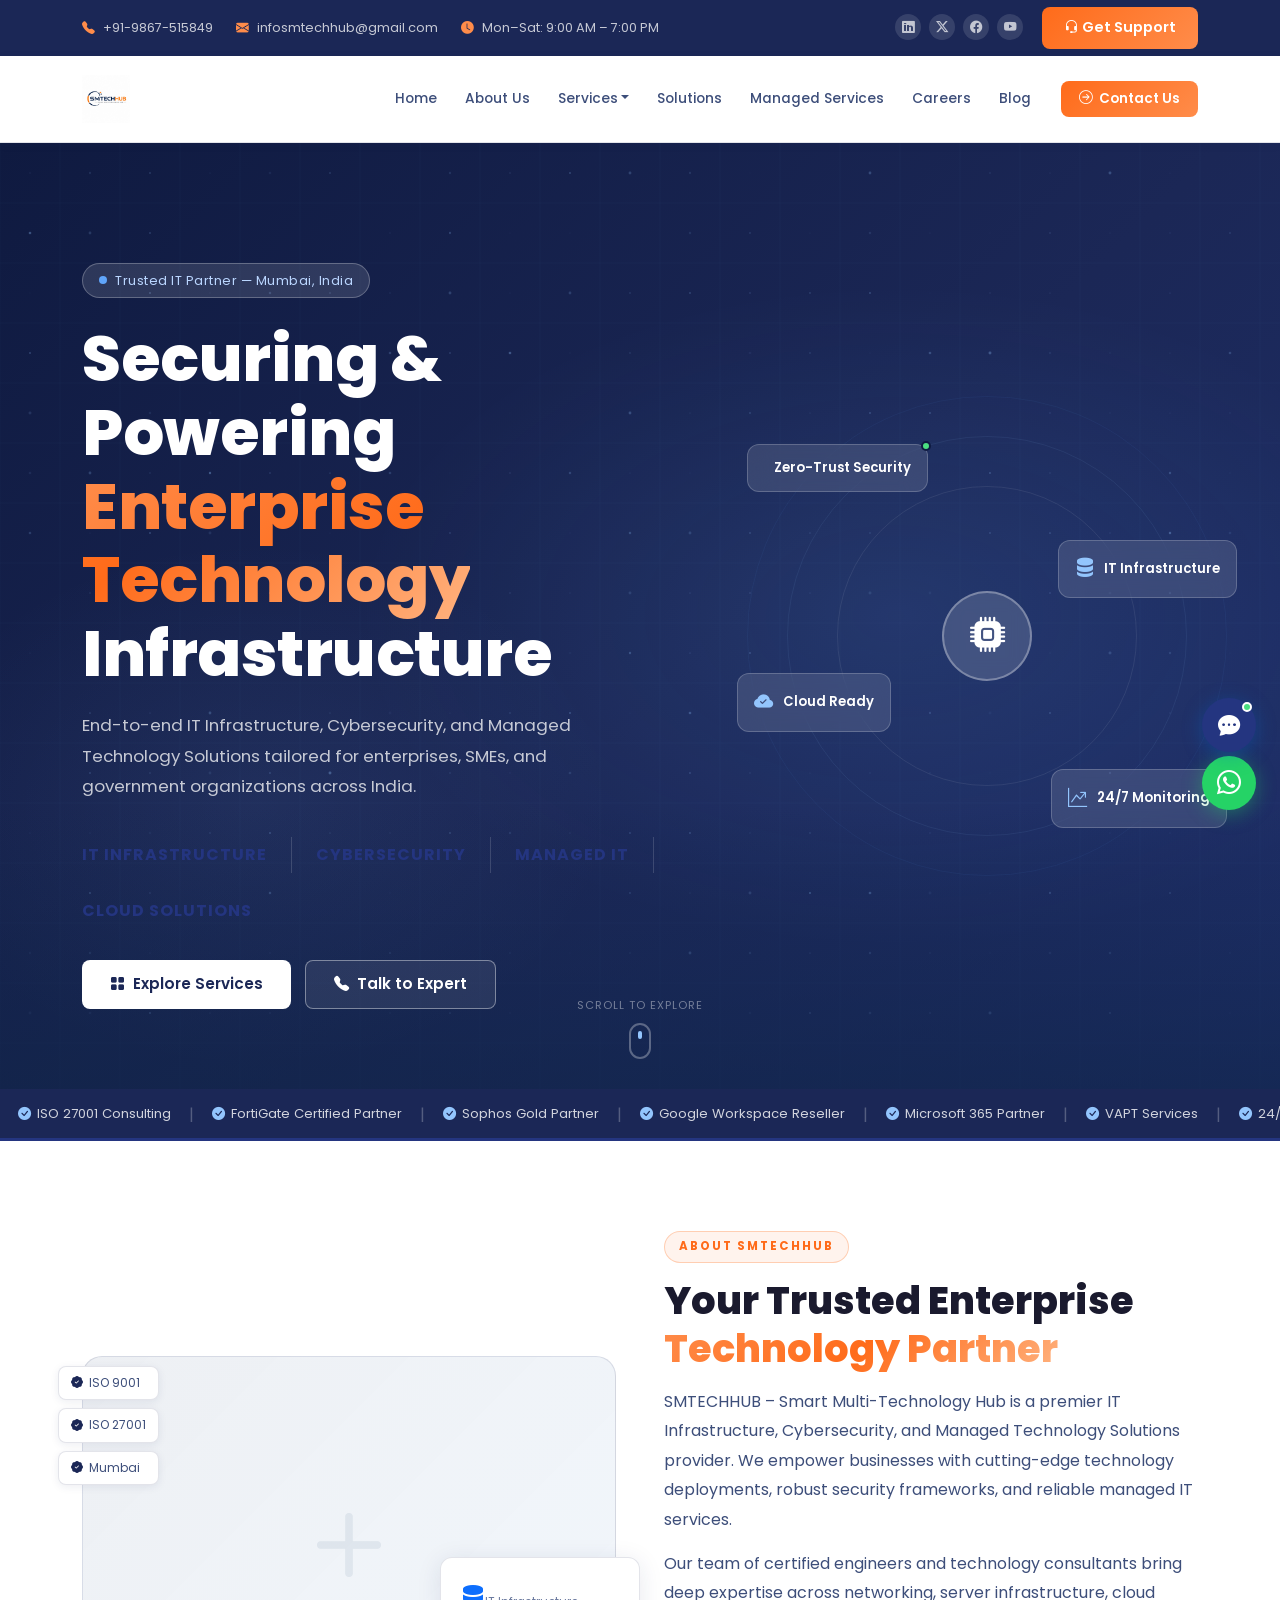
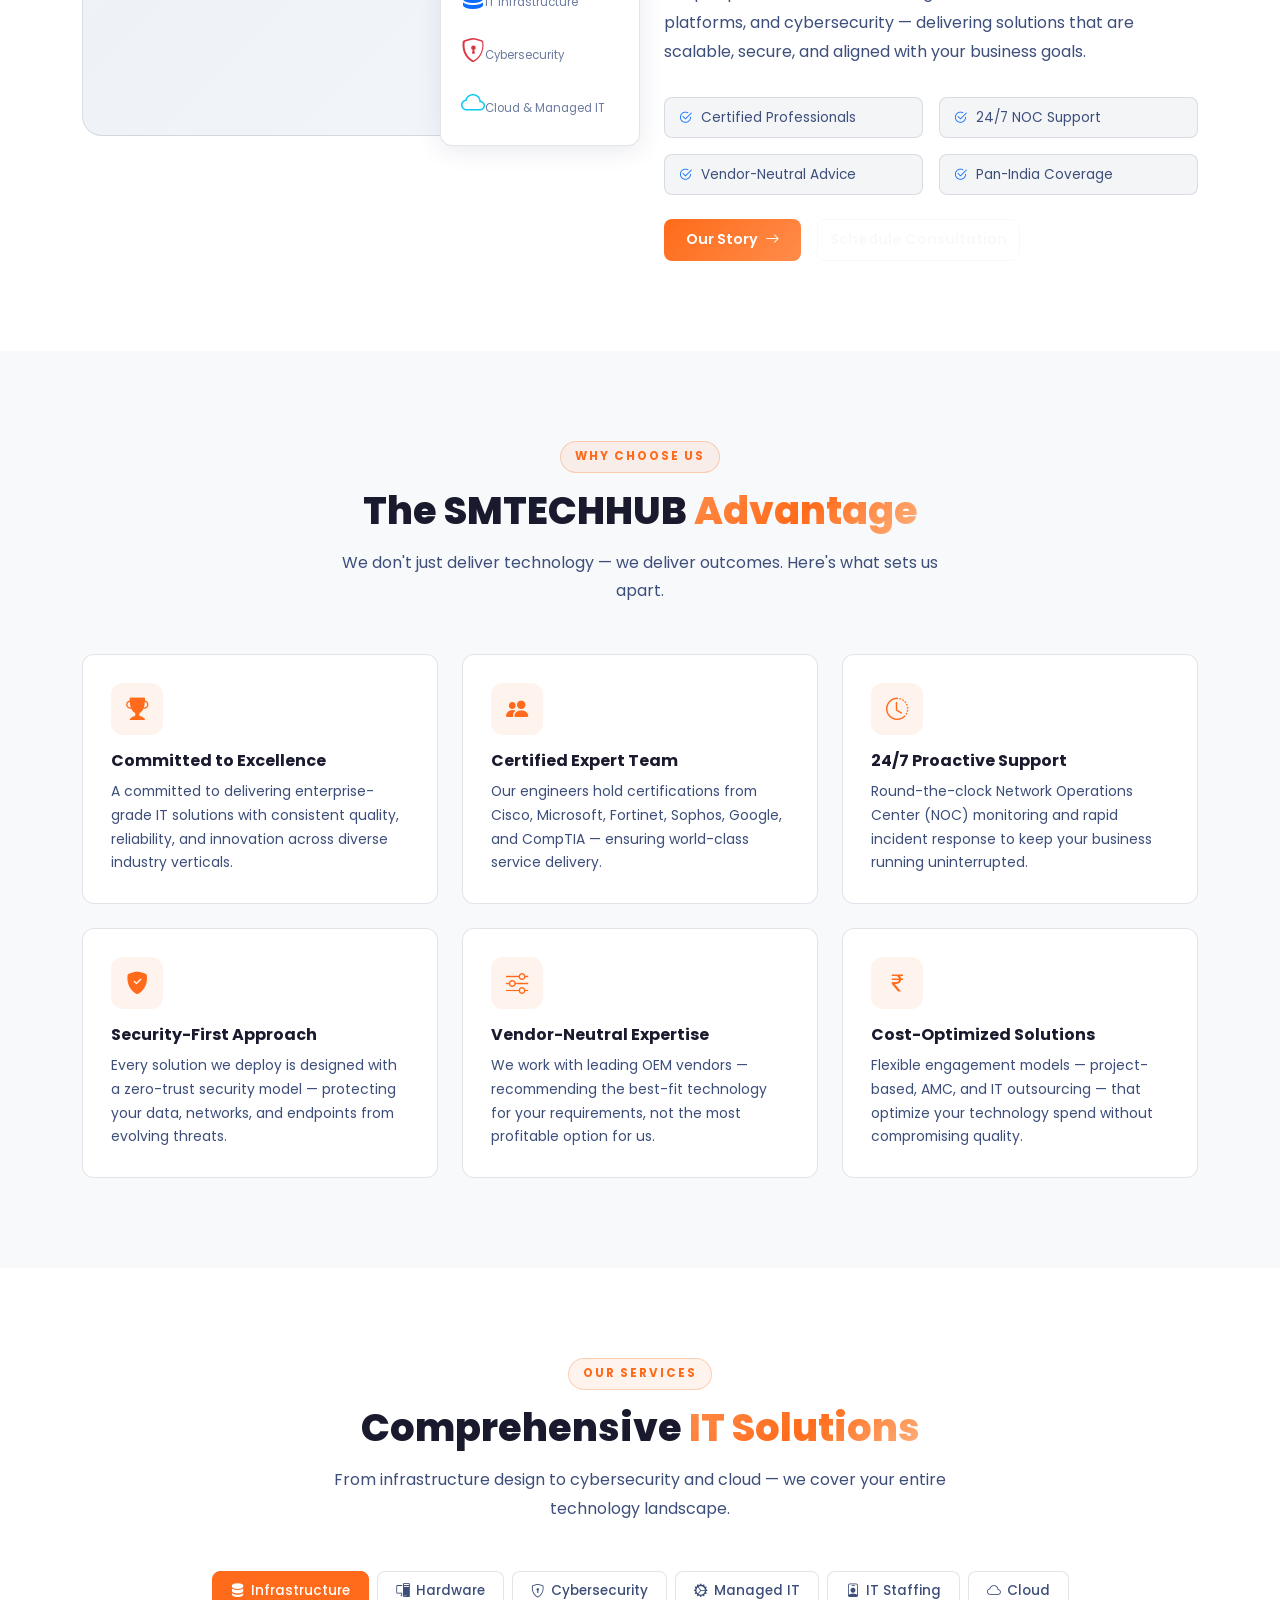
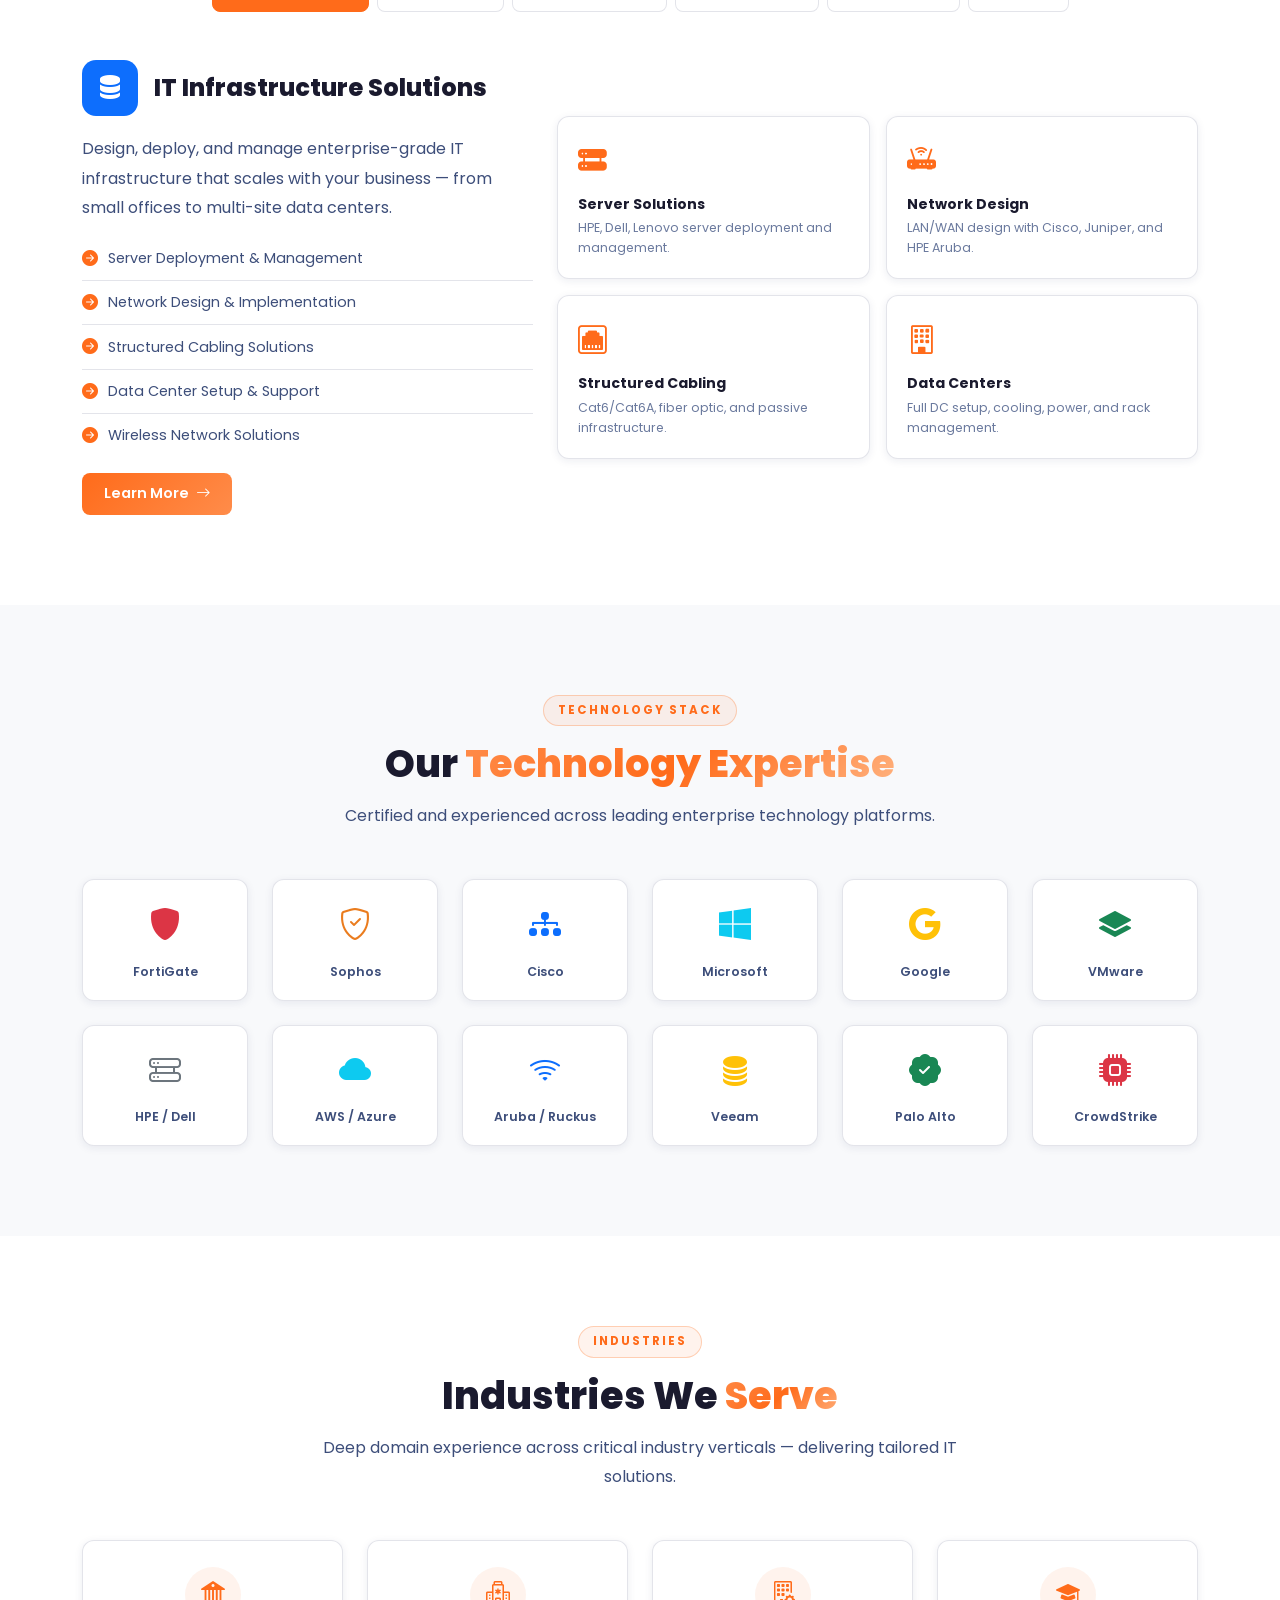
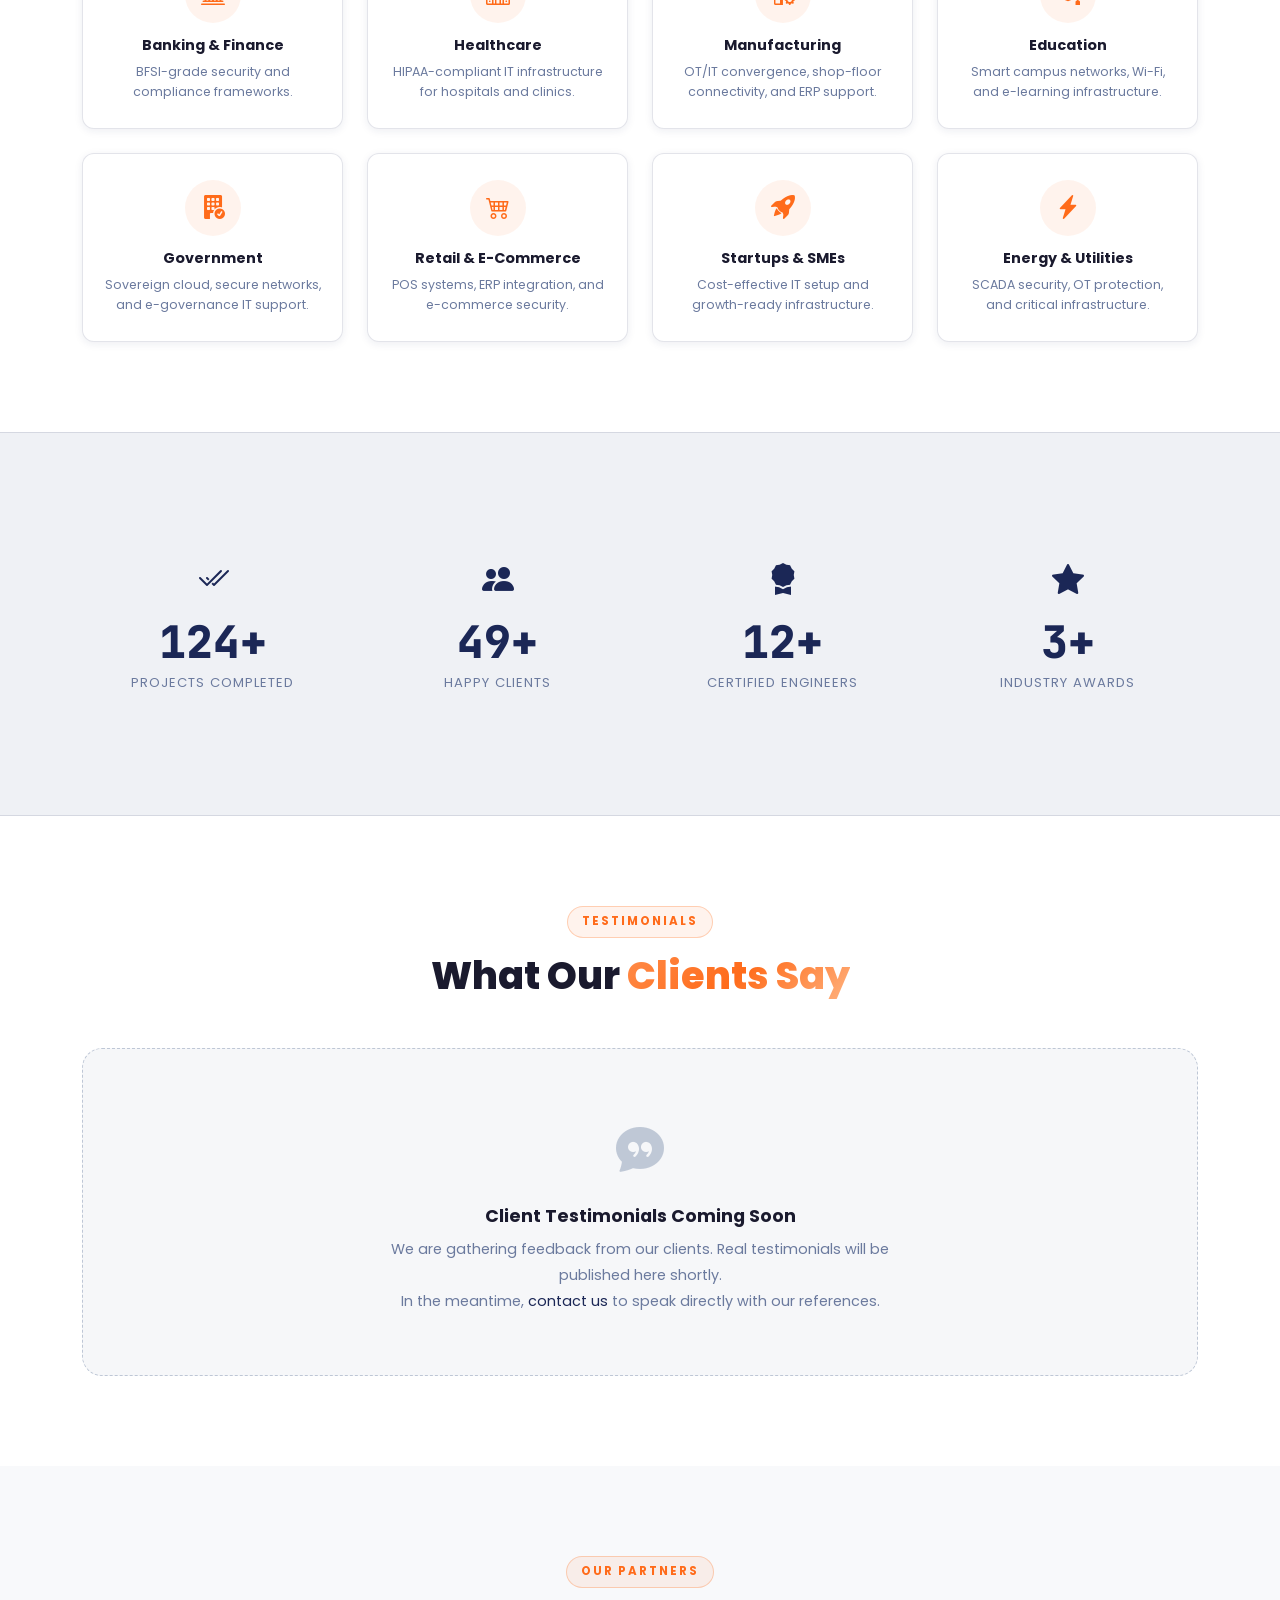
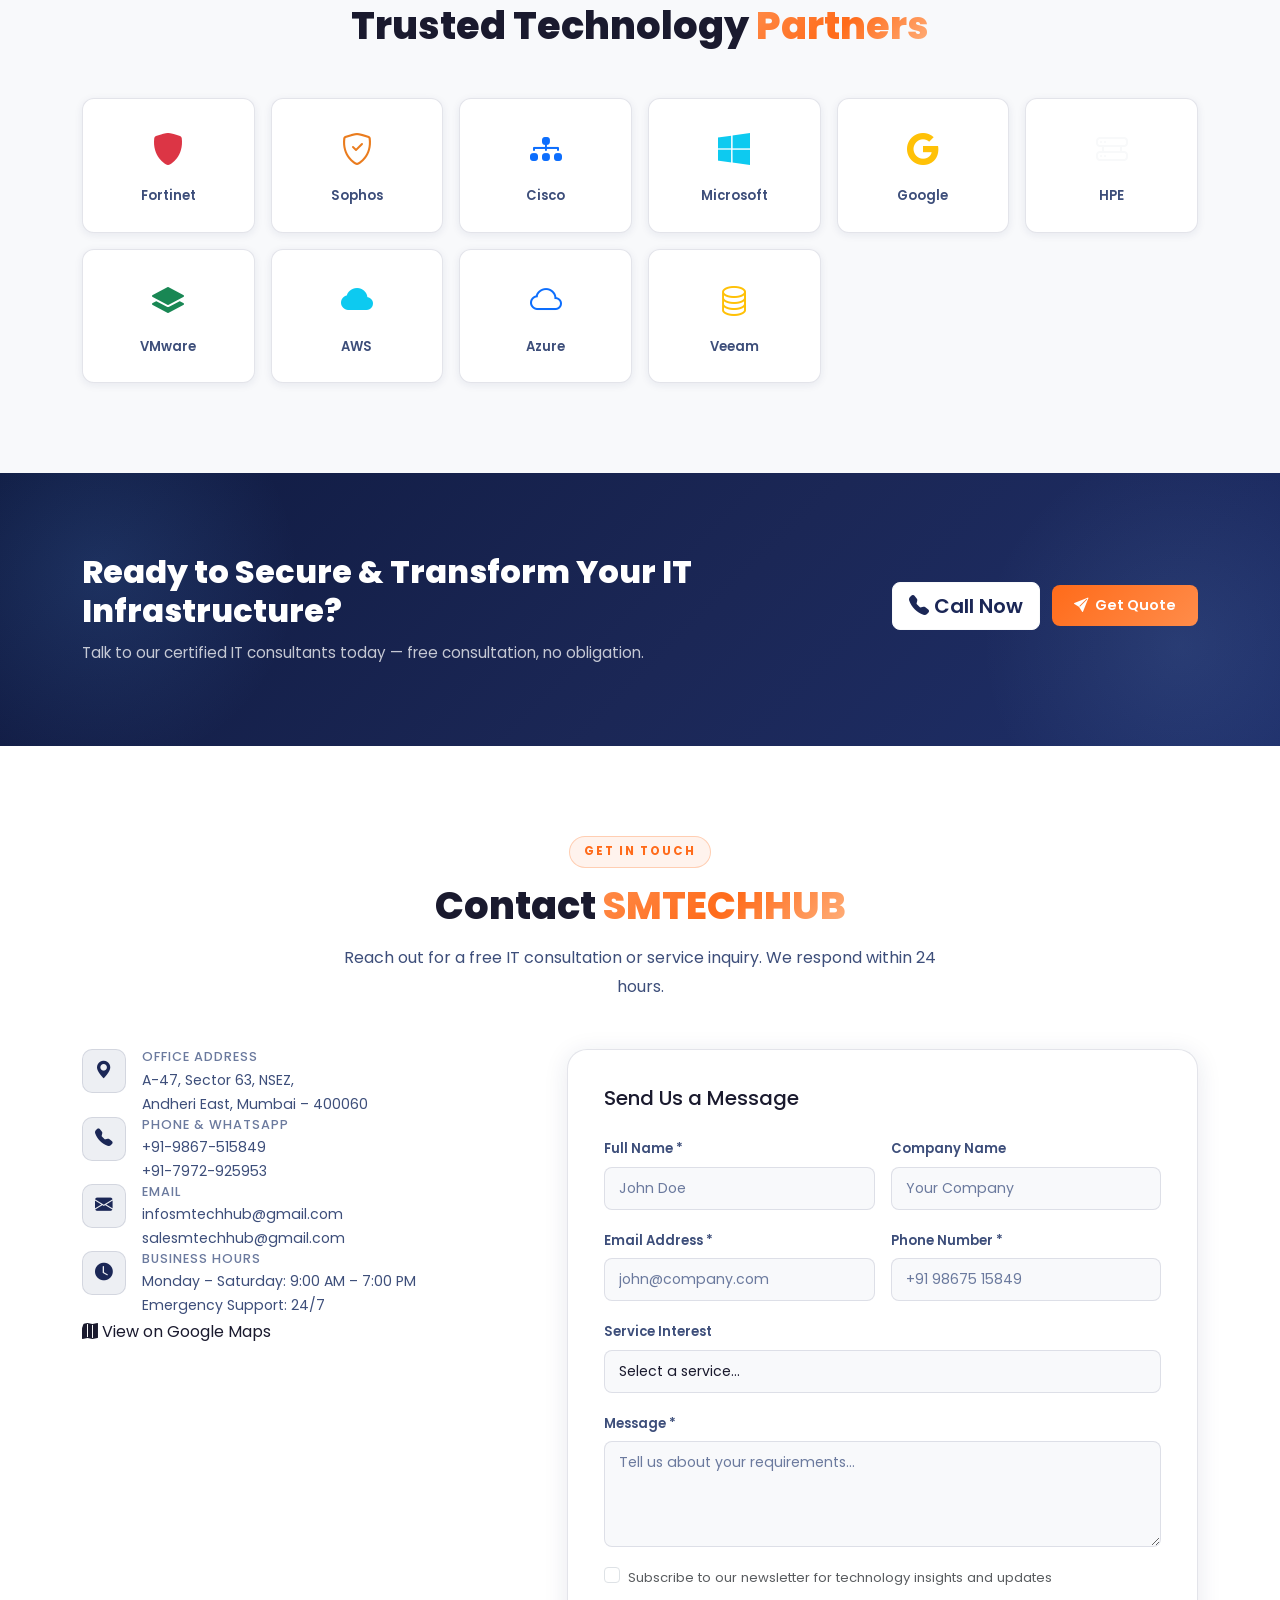
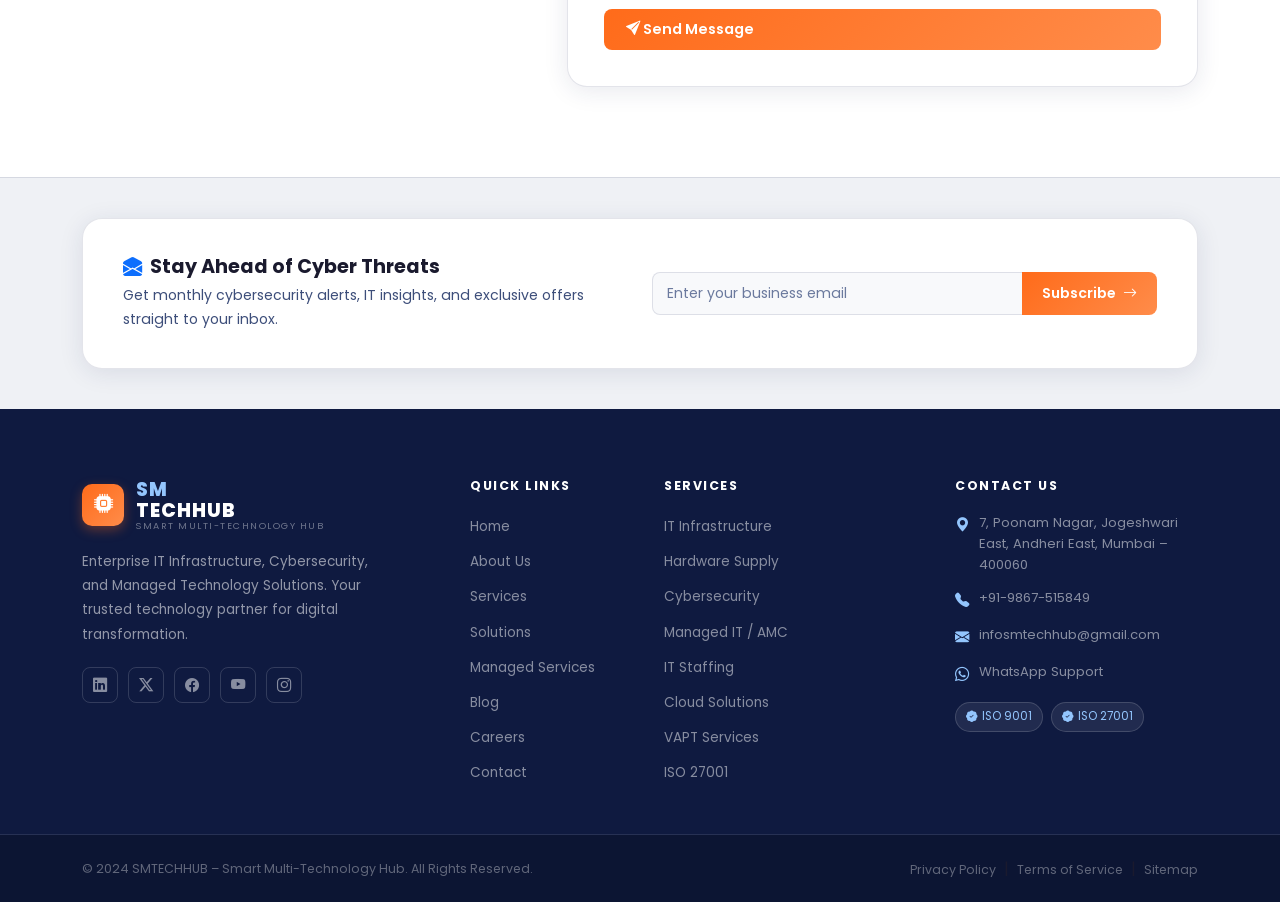
==== commit 69b0b810: "Add files via upload" ====
--- a/index.html
+++ b/index.html
@@ -62,7 +62,7 @@
 <!-- ==================== NAVBAR ==================== -->
 <nav class="navbar navbar-expand-lg navbar-dark sticky-top" id="mainNavbar">
     <div class="container">
-        <a class="navbar-brand" href="index.html"><img src="assets/logo.png" alt="SMTECHHUB Logo" class="navbar-logo"></a>
+        <a class="navbar-brand" href="index.html"><img src="logo.png" alt="SMTECHHUB Logo" class="navbar-logo"></a>
         <button class="navbar-toggler" type="button" data-bs-toggle="collapse" data-bs-target="#navbarNav">
             <span class="navbar-toggler-icon"></span>
         </button>
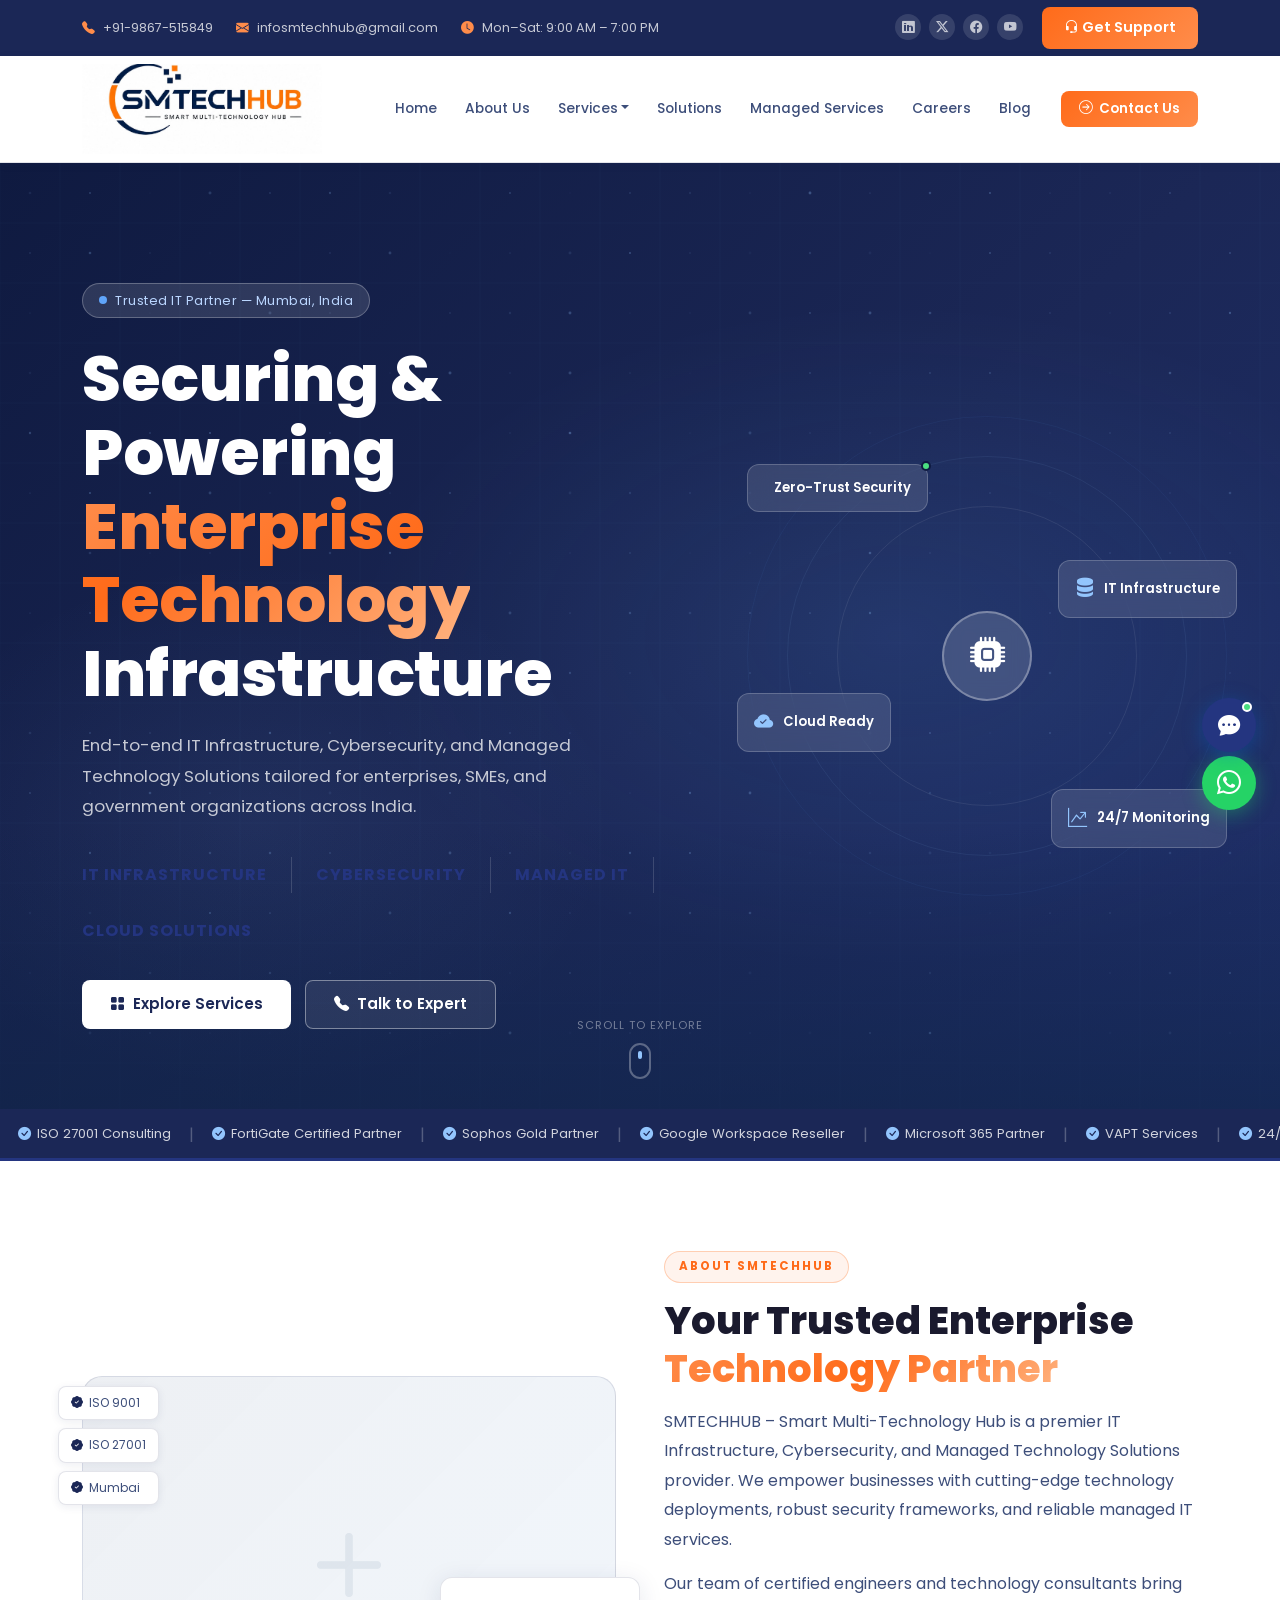
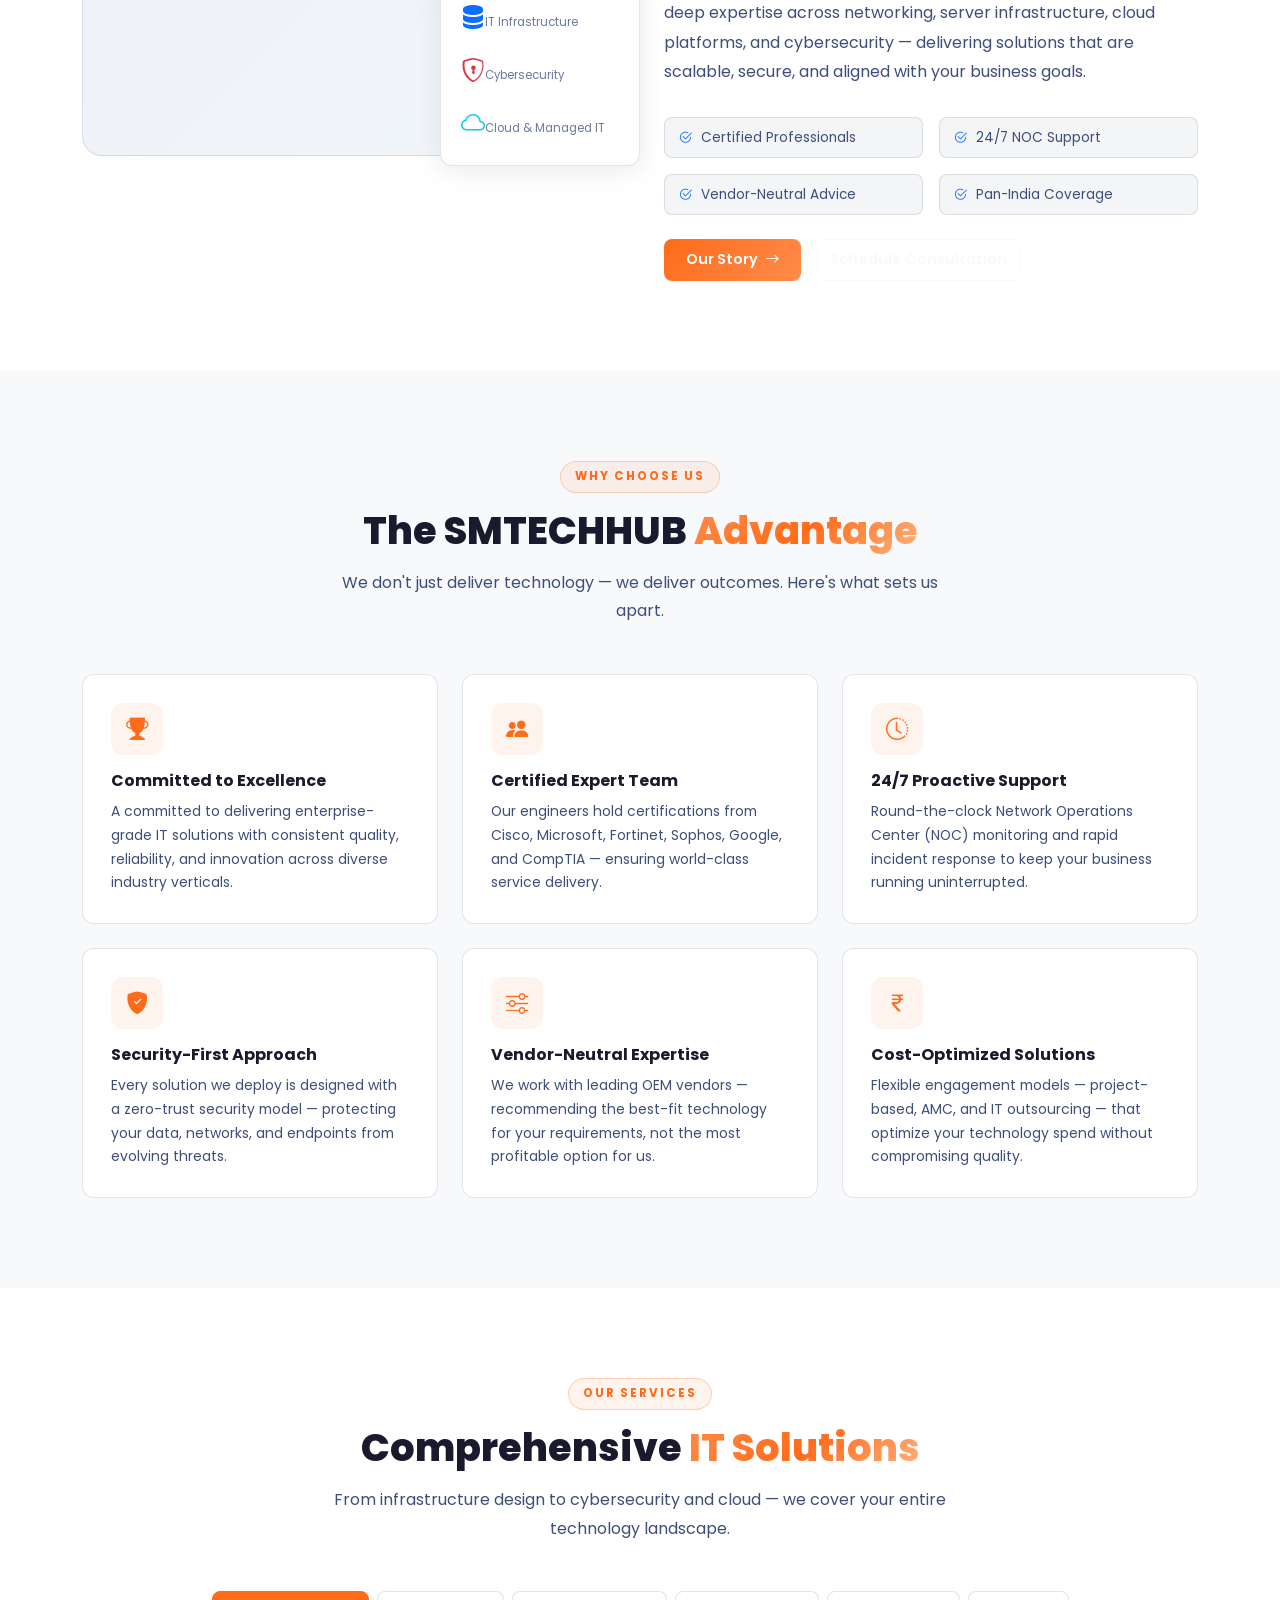
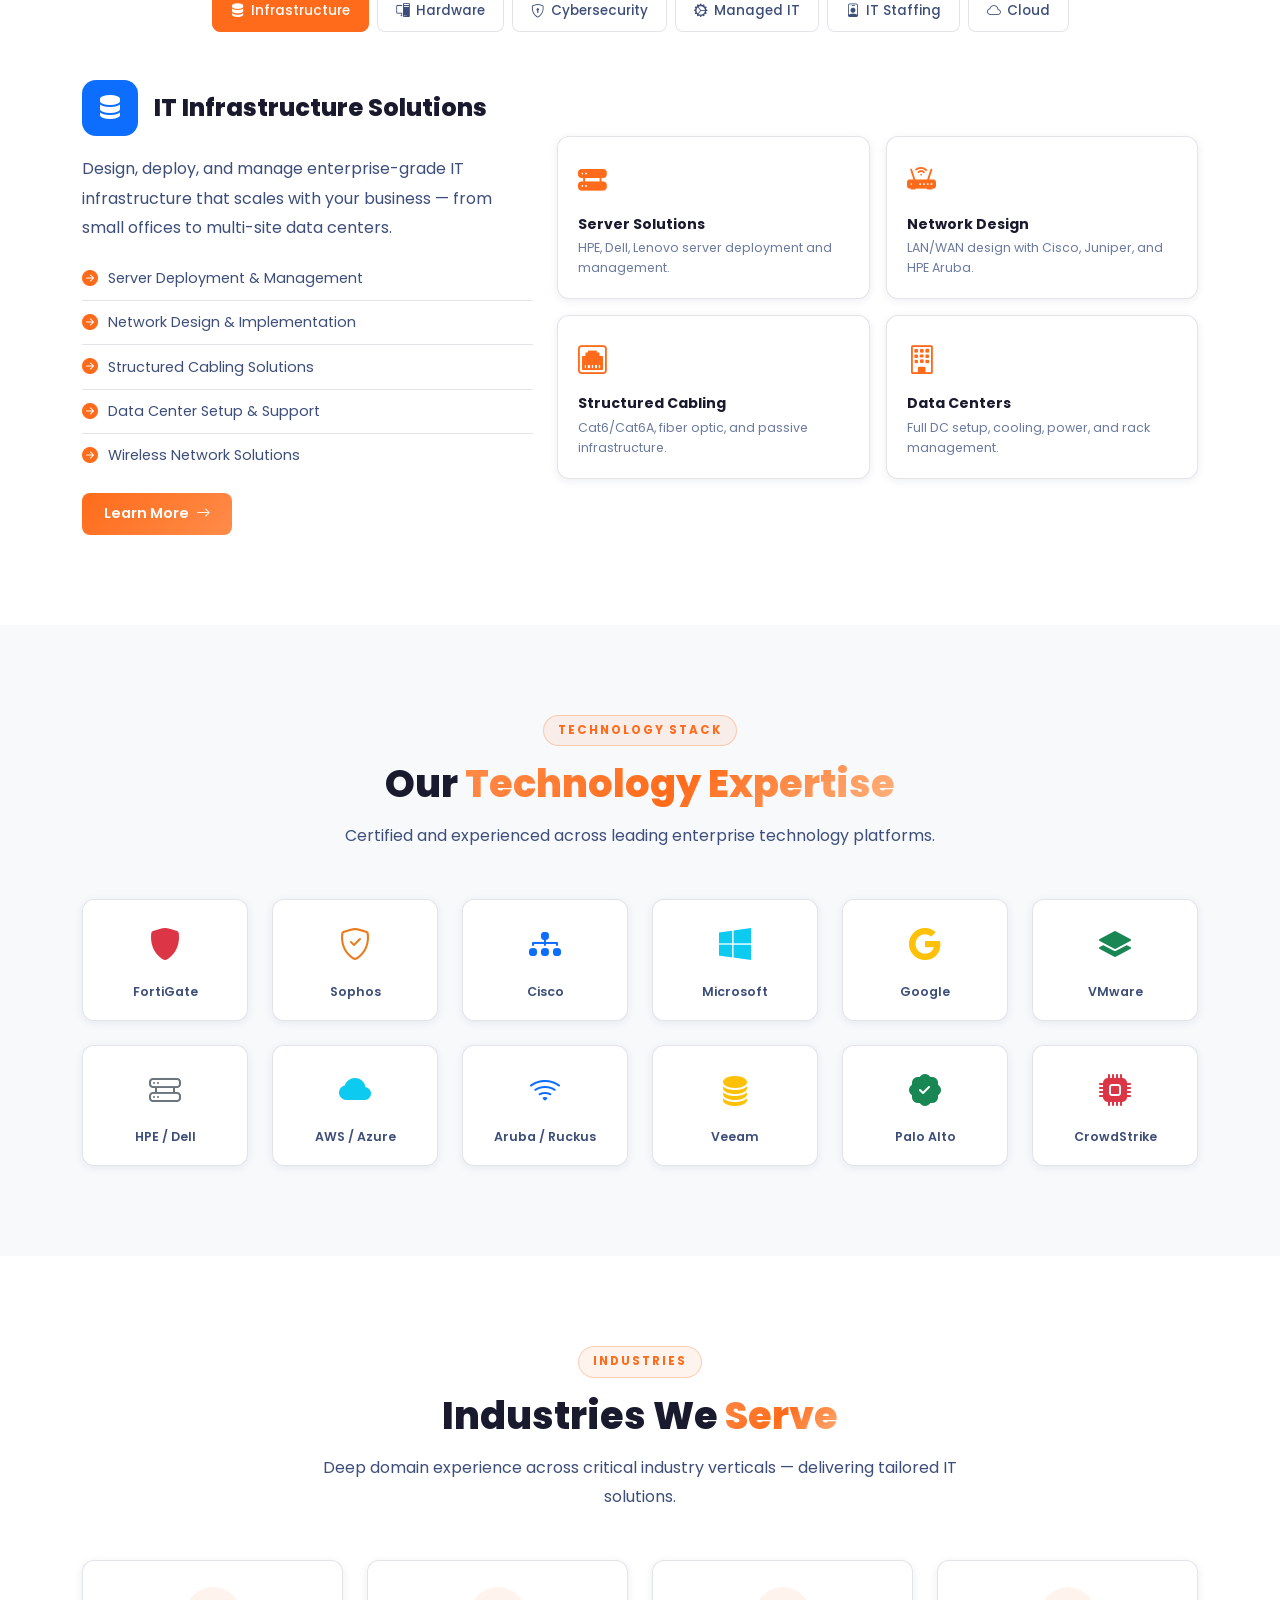
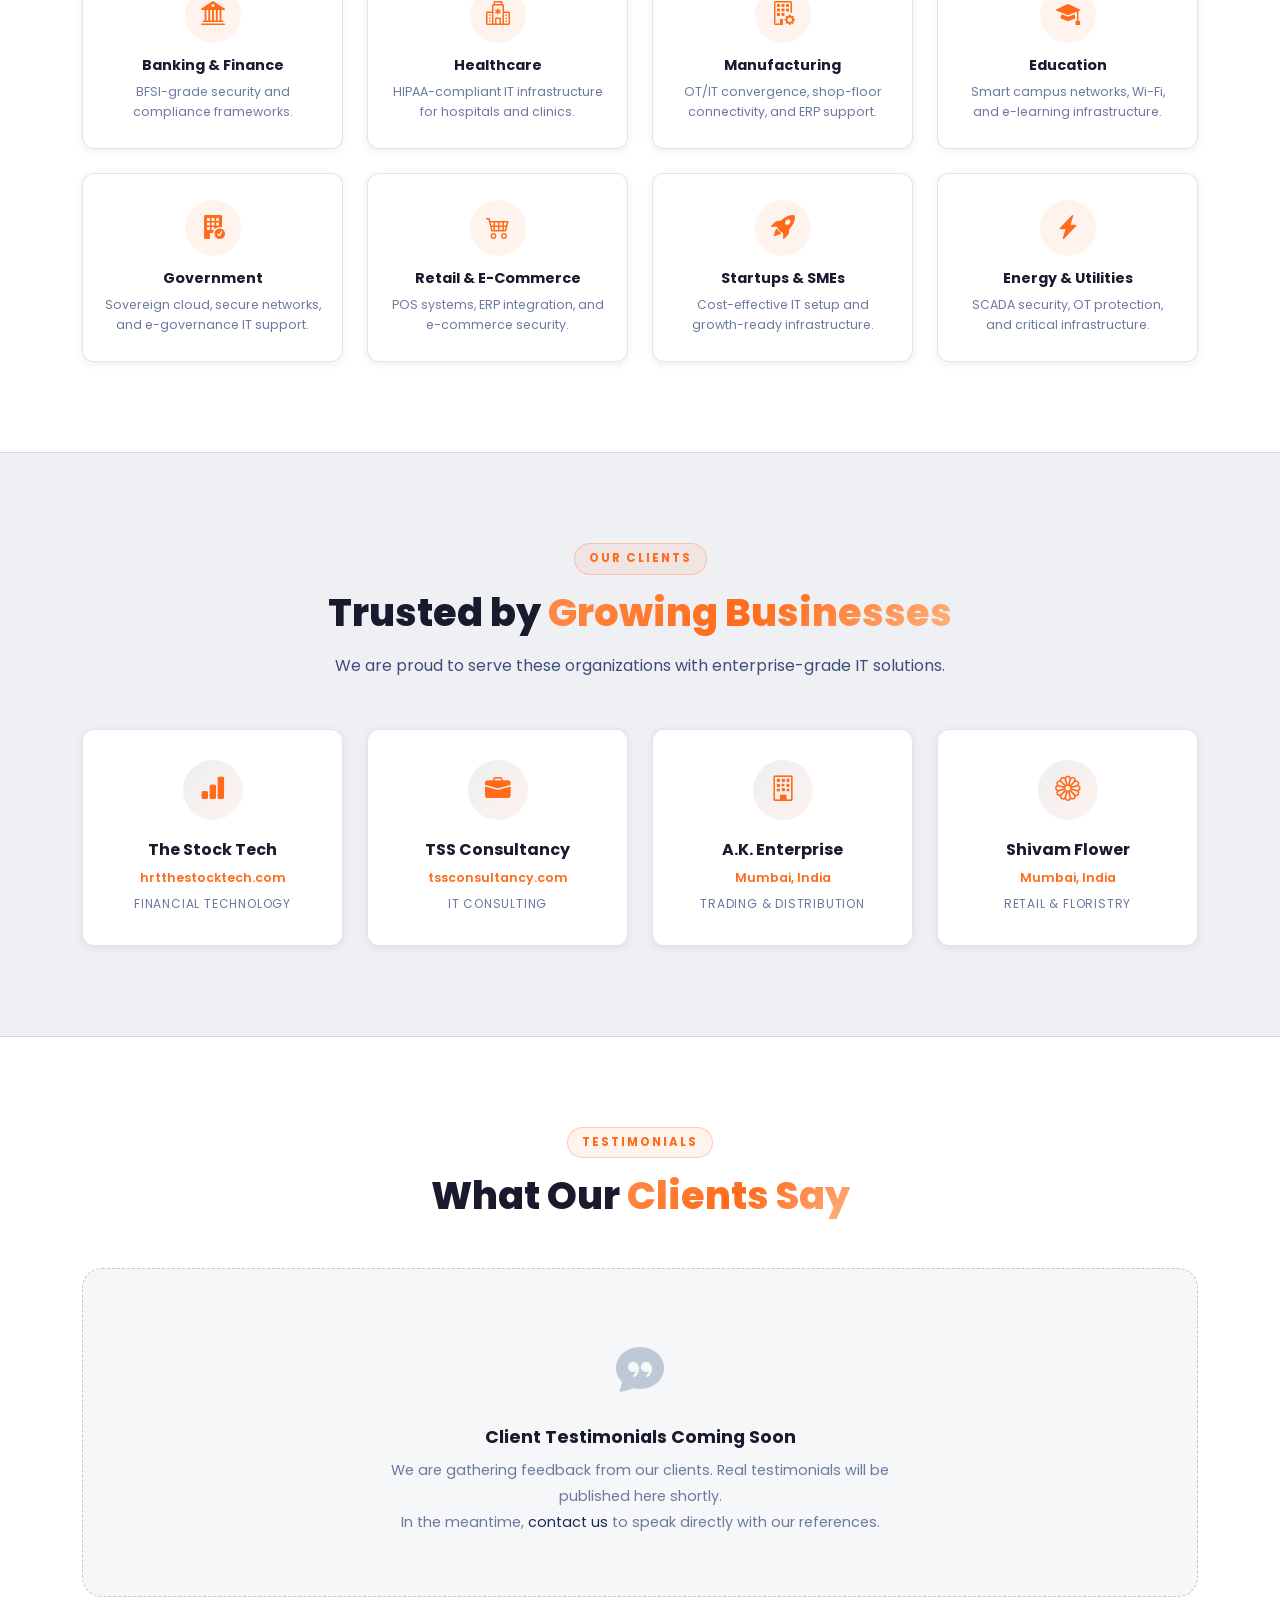
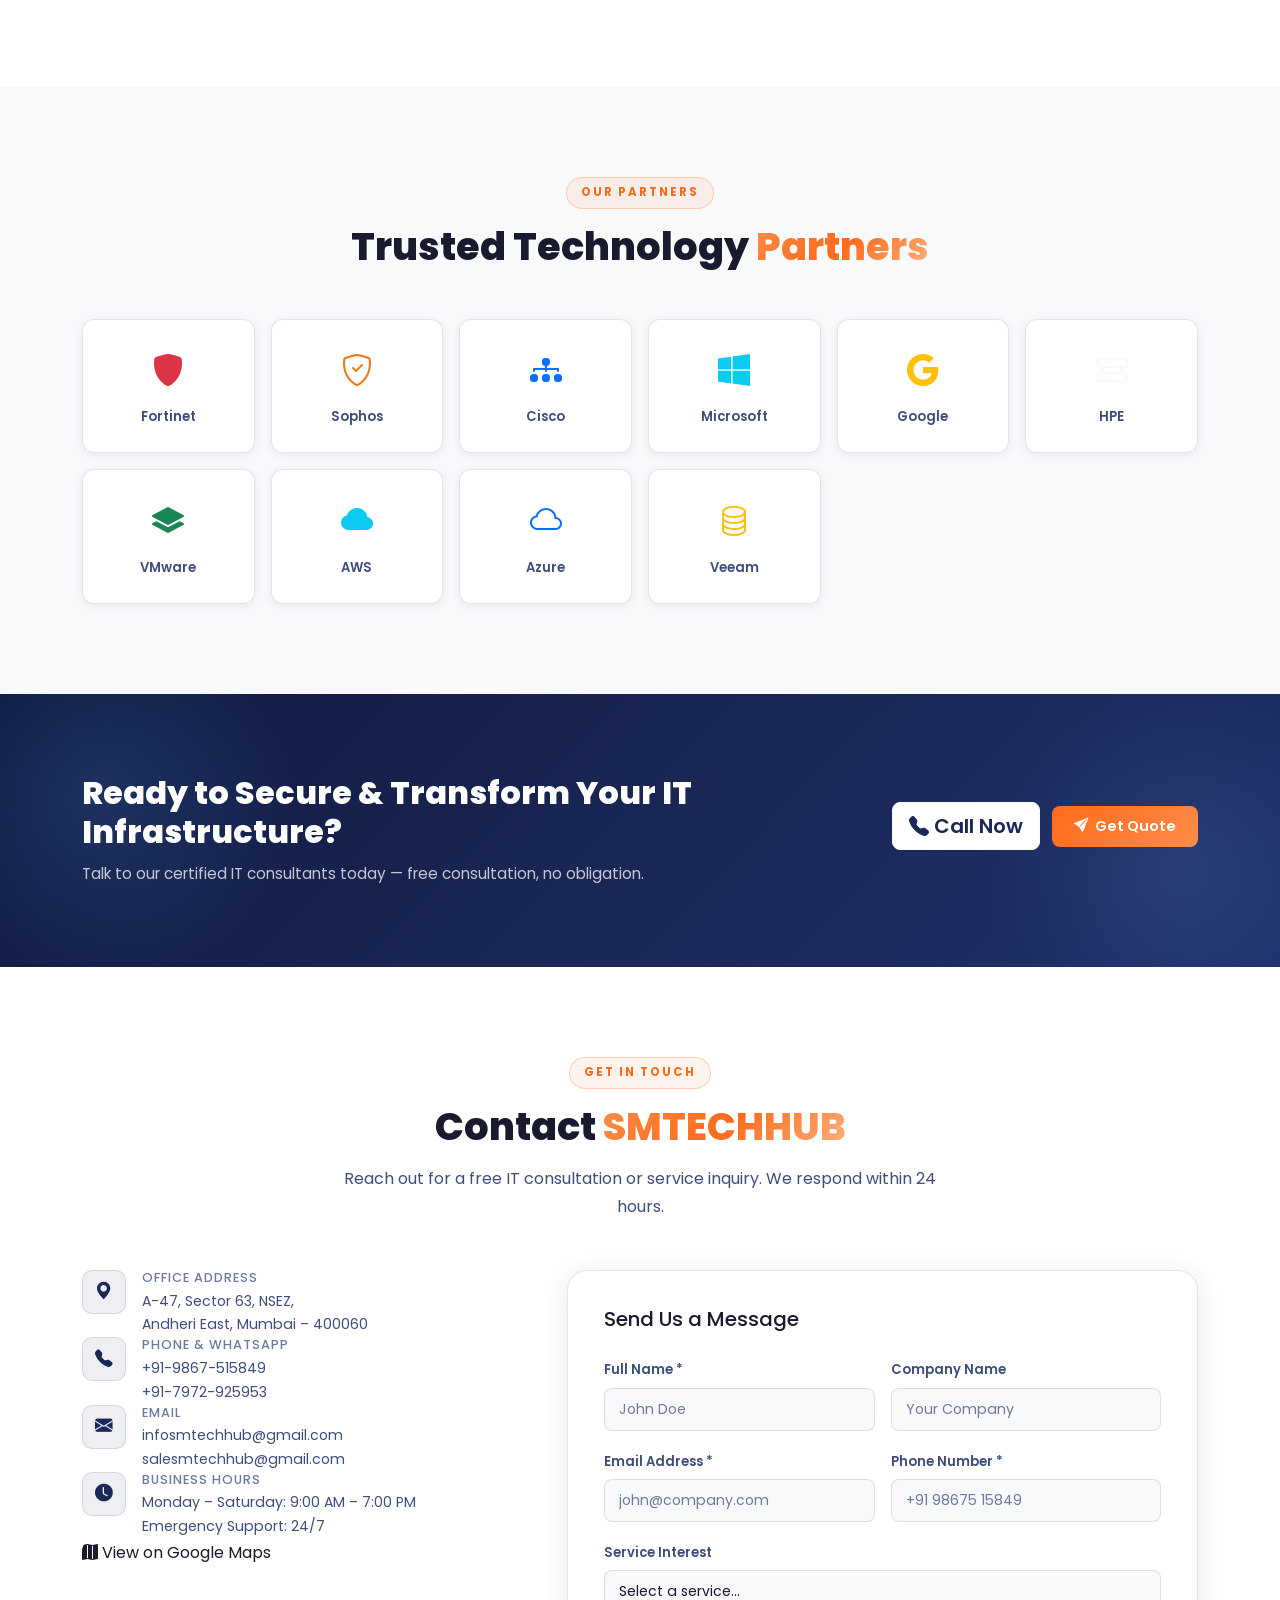
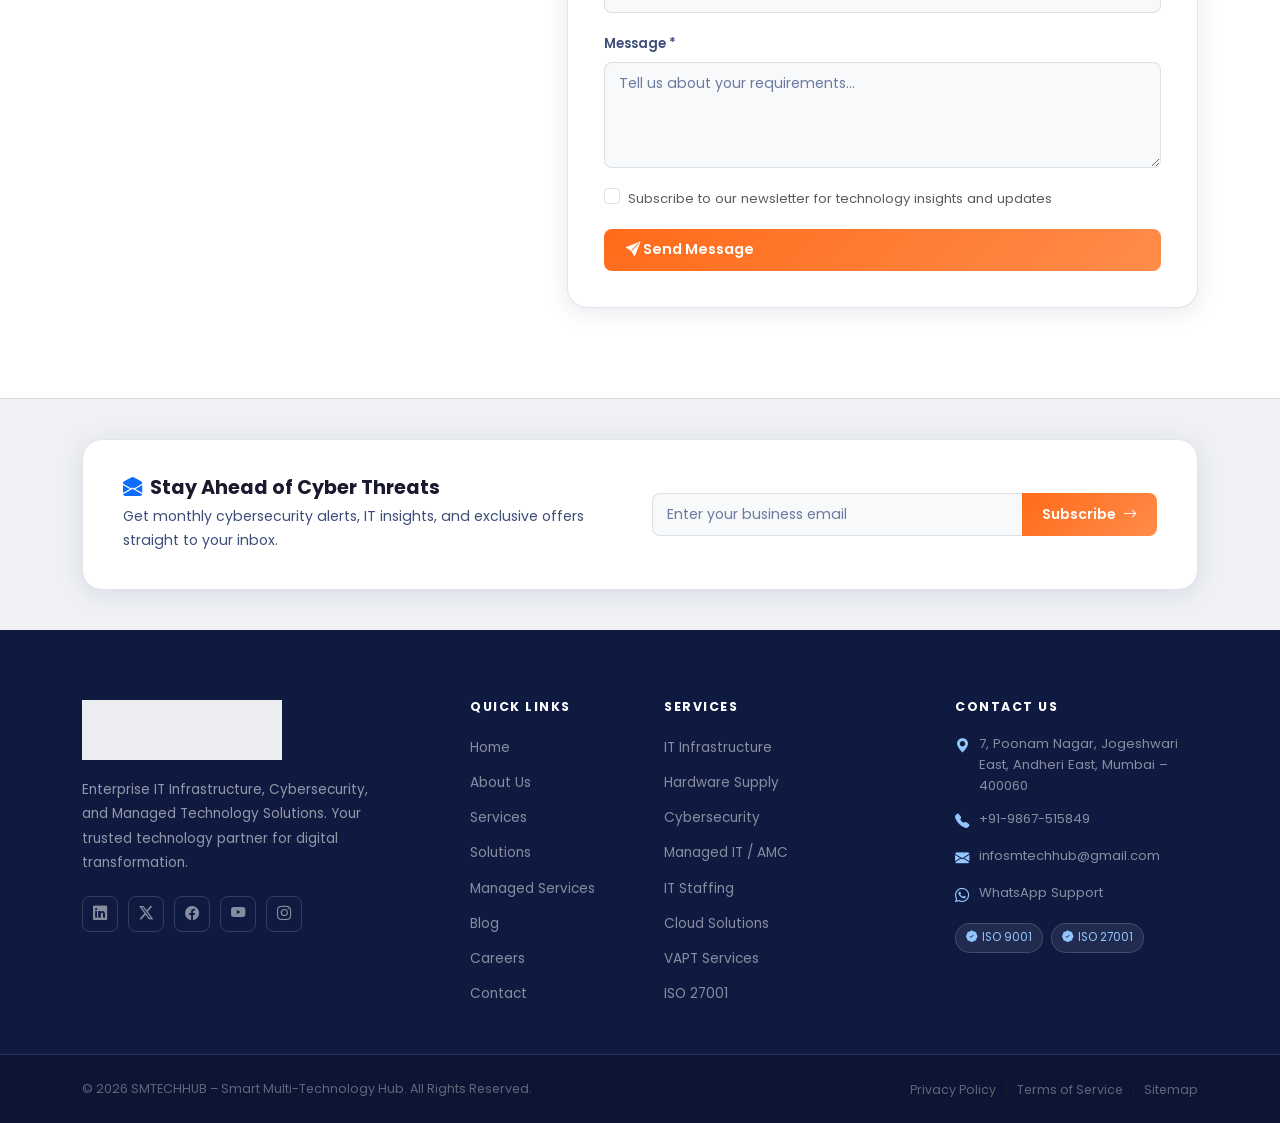
==== commit 942239f9: "Add files via upload" ====
--- a/index.html
+++ b/index.html
@@ -668,33 +668,42 @@
 <!-- ==================== NUMBERS / ACHIEVEMENTS ==================== -->
 <section class="section-pad achievement-section">
     <div class="container">
-        <div class="row g-4 text-center">
+        <div class="text-center mb-5" data-aos="fade-up">
+            <div class="section-tag mx-auto">Our Clients</div>
+            <h2 class="section-title">Trusted by <span class="gradient-text">Growing Businesses</span></h2>
+            <p class="section-text">We are proud to serve these organizations with enterprise-grade IT solutions.</p>
+        </div>
+        <div class="row g-4 justify-content-center">
             <div class="col-6 col-md-3" data-aos="zoom-in" data-aos-delay="50">
-                <div class="ach-card">
-                    <div class="ach-icon"><i class="bi bi-check2-all"></i></div>
-                    <div class="ach-num"><span class="count-num" data-count="500">0</span>+</div>
-                    <div class="ach-label">Projects Completed</div>
+                <div class="client-card">
+                    <div class="client-icon"><i class="bi bi-bar-chart-fill"></i></div>
+                    <div class="client-name">The Stock Tech</div>
+                    <div class="client-domain">hrtthestocktech.com</div>
+                    <div class="client-sector">Financial Technology</div>
                 </div>
             </div>
             <div class="col-6 col-md-3" data-aos="zoom-in" data-aos-delay="100">
-                <div class="ach-card">
-                    <div class="ach-icon"><i class="bi bi-people-fill"></i></div>
-                    <div class="ach-num"><span class="count-num" data-count="200">0</span>+</div>
-                    <div class="ach-label">Happy Clients</div>
+                <div class="client-card">
+                    <div class="client-icon"><i class="bi bi-briefcase-fill"></i></div>
+                    <div class="client-name">TSS Consultancy</div>
+                    <div class="client-domain">tssconsultancy.com</div>
+                    <div class="client-sector">IT Consulting</div>
                 </div>
             </div>
             <div class="col-6 col-md-3" data-aos="zoom-in" data-aos-delay="150">
-                <div class="ach-card">
-                    <div class="ach-icon"><i class="bi bi-award-fill"></i></div>
-                    <div class="ach-num"><span class="count-num" data-count="50">0</span>+</div>
-                    <div class="ach-label">Certified Engineers</div>
+                <div class="client-card">
+                    <div class="client-icon"><i class="bi bi-building"></i></div>
+                    <div class="client-name">A.K. Enterprise</div>
+                    <div class="client-domain">Mumbai, India</div>
+                    <div class="client-sector">Trading &amp; Distribution</div>
                 </div>
             </div>
             <div class="col-6 col-md-3" data-aos="zoom-in" data-aos-delay="200">
-                <div class="ach-card">
-                    <div class="ach-icon"><i class="bi bi-star-fill"></i></div>
-                    <div class="ach-num"><span class="count-num" data-count="15">0</span>+</div>
-                    <div class="ach-label">Industry Awards</div>
+                <div class="client-card">
+                    <div class="client-icon"><i class="bi bi-flower1"></i></div>
+                    <div class="client-name">Shivam Flower</div>
+                    <div class="client-domain">Mumbai, India</div>
+                    <div class="client-sector">Retail &amp; Floristry</div>
                 </div>
             </div>
         </div>
@@ -907,11 +916,7 @@
             <div class="row g-5">
                 <div class="col-lg-4 col-md-6">
                     <div class="footer-brand">
-                        <div class="brand-icon"><i class="bi bi-cpu-fill"></i></div>
-                        <div class="brand-text">
-                            <span class="brand-sm">SM</span><span class="brand-tech">TECHHUB</span>
-                            <small class="brand-tagline">Smart Multi-Technology Hub</small>
-                        </div>
+                        <img src="logo.png" alt="SMTECHHUB Logo" class="footer-logo">
                     </div>
                     <p class="footer-desc">Enterprise IT Infrastructure, Cybersecurity, and Managed Technology Solutions. Your trusted technology partner for digital transformation.</p>
                     <div class="footer-social">
@@ -968,7 +973,7 @@
         <div class="container">
             <div class="row align-items-center">
                 <div class="col-md-6 text-center text-md-start">
-                    <p>&copy; 2024 SMTECHHUB – Smart Multi-Technology Hub. All Rights Reserved.</p>
+                    <p>&copy; 2026 SMTECHHUB – Smart Multi-Technology Hub. All Rights Reserved.</p>
                 </div>
                 <div class="col-md-6 text-center text-md-end">
                     <a href="#">Privacy Policy</a> &nbsp;|&nbsp;
--- a/style.css
+++ b/style.css
@@ -112,14 +112,18 @@
 #mainNavbar {
     background: #fff !important;
     border-bottom: 1px solid var(--border);
-    padding: 14px 0;
+    padding: 8px 0;
     transition: all 0.4s ease;
     z-index: 1030;
     box-shadow: var(--shadow-sm);
 }
 #mainNavbar.scrolled {
-    padding: 10px 0;
+    padding: 6px 0;
     box-shadow: var(--shadow-card);
+}
+#mainNavbar .navbar-brand {
+    padding: 0 !important;
+    margin-right: 24px !important;
 }
 .brand-logo { display: flex; align-items: center; gap: 12px; }
 .brand-icon {
@@ -137,11 +141,16 @@
 
 /* Actual logo image in navbar */
 .navbar-logo {
-    height: 48px;
-    width: auto;
-    max-width: 200px;
-    object-fit: contain;
+    width: 240px;
+    height: 90px;
+    object-fit: cover;
+    object-position: center 55%;
     display: block;
+}
+#mainNavbar.scrolled .navbar-logo {
+    width: 210px;
+    height: 78px;
+    object-position: center 55%;
 }
 
 .navbar-nav .nav-link {
@@ -492,11 +501,41 @@
 /* ============================================================
    ACHIEVEMENT BAND
    ============================================================ */
-.achievement-section { background: rgba(27,58,107,0.04); border-top: 1px solid var(--border); border-bottom: 1px solid var(--border); }
+.achievement-section { background: rgba(27,39,86,0.04); border-top: 1px solid var(--border); border-bottom: 1px solid var(--border); }
 .ach-card { padding: 30px 20px; }
 .ach-icon { font-size: 2rem; color: var(--primary); margin-bottom: 12px; display: block; }
 .ach-num  { font-size: 2.8rem; font-weight: 900; color: var(--primary); font-family: var(--font-mono); line-height: 1; margin-bottom: 8px; }
 .ach-label { font-size: 0.82rem; color: var(--text-muted); text-transform: uppercase; letter-spacing: 1px; }
+
+/* Client Cards */
+.client-card {
+    background: #fff;
+    border: 1px solid var(--border);
+    border-radius: var(--radius);
+    padding: 30px 20px;
+    text-align: center;
+    height: 100%;
+    transition: var(--transition);
+    box-shadow: var(--shadow-sm);
+}
+.client-card:hover {
+    transform: translateY(-5px);
+    box-shadow: var(--shadow-card);
+    border-color: var(--accent);
+}
+.client-icon {
+    width: 60px; height: 60px;
+    background: linear-gradient(135deg, rgba(27,39,86,0.08), rgba(255,107,26,0.08));
+    border-radius: 50%;
+    display: flex; align-items: center; justify-content: center;
+    font-size: 1.6rem; color: var(--accent);
+    margin: 0 auto 16px;
+    transition: var(--transition);
+}
+.client-card:hover .client-icon { background: var(--accent); color: #fff; }
+.client-name   { font-size: 1rem; font-weight: 700; color: var(--text-primary); margin-bottom: 4px; }
+.client-domain { font-size: 0.78rem; color: var(--accent); font-weight: 600; margin-bottom: 6px; }
+.client-sector { font-size: 0.75rem; color: var(--text-muted); text-transform: uppercase; letter-spacing: 0.8px; }
 
 /* ============================================================
    TESTIMONIALS
@@ -607,6 +646,14 @@
 .footer-brand .brand-sm   { color: #93C5FD; }
 .footer-brand .brand-tech { color: #fff; }
 .footer-brand .brand-tagline { color: rgba(255,255,255,0.4); }
+.footer-logo {
+    width: 200px;
+    height: 60px;
+    object-fit: cover;
+    object-position: center 55%;
+    filter: brightness(0) invert(1);
+    opacity: 0.92;
+}
 .footer-desc { font-size: 0.85rem; color: rgba(255,255,255,0.55); line-height: 1.8; max-width: 300px; margin-bottom: 20px; }
 .footer-social { display: flex; gap: 10px; }
 .footer-social a { width: 36px; height: 36px; border-radius: 8px; border: 1px solid rgba(255,255,255,0.15); display: flex; align-items: center; justify-content: center; color: rgba(255,255,255,0.5); font-size: 0.9rem; transition: var(--transition); }
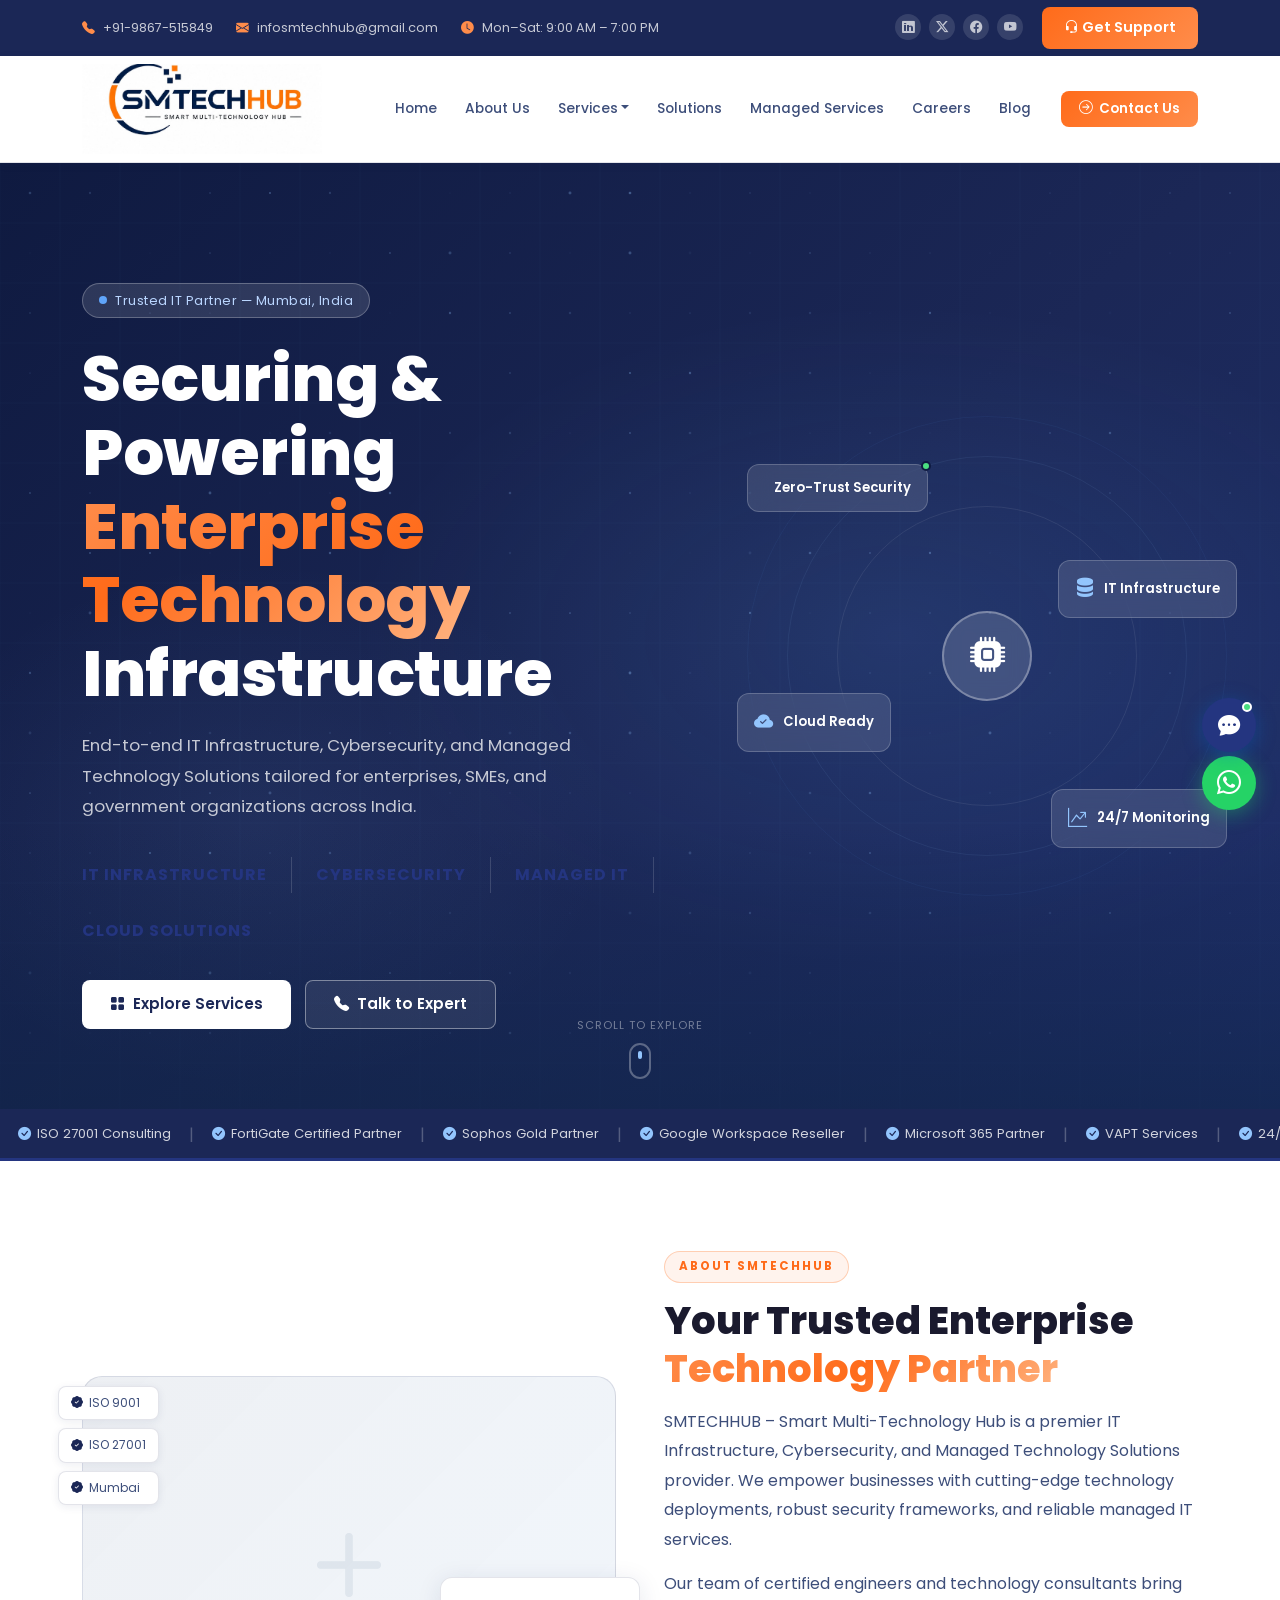
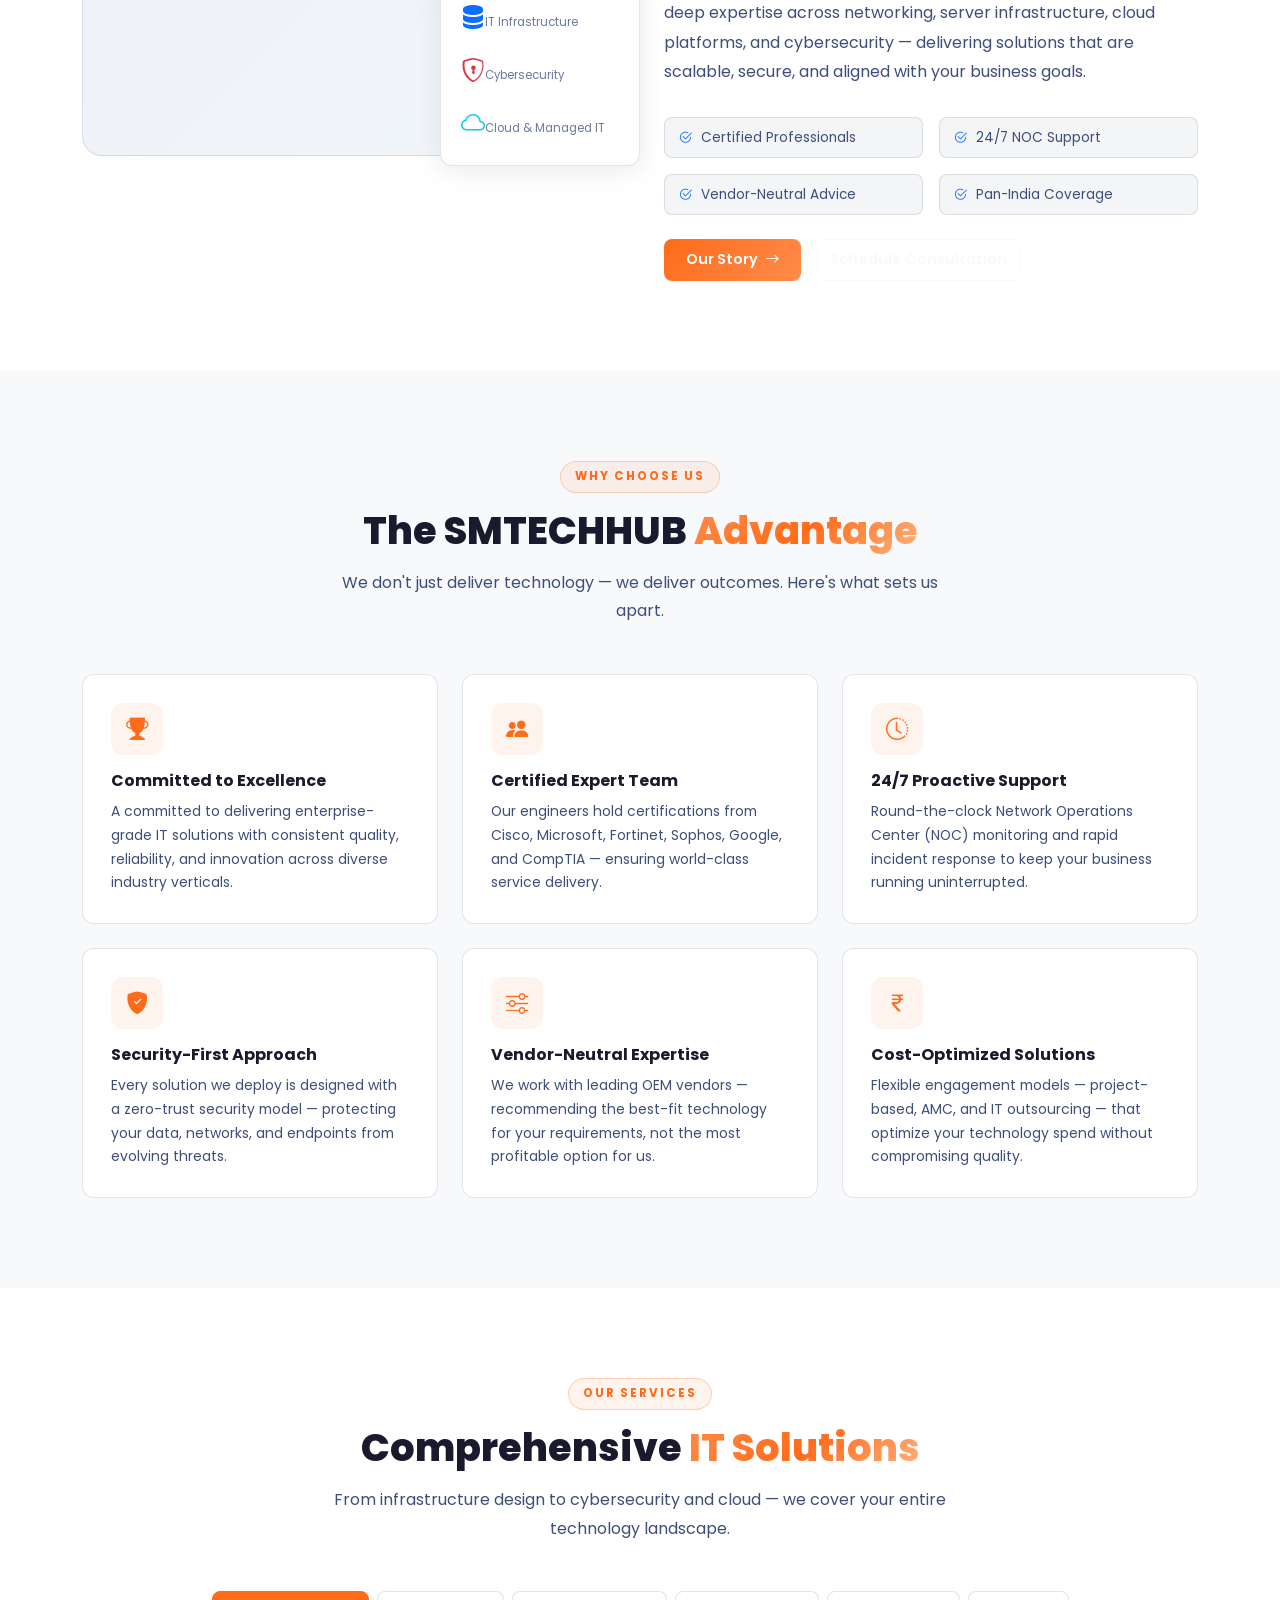
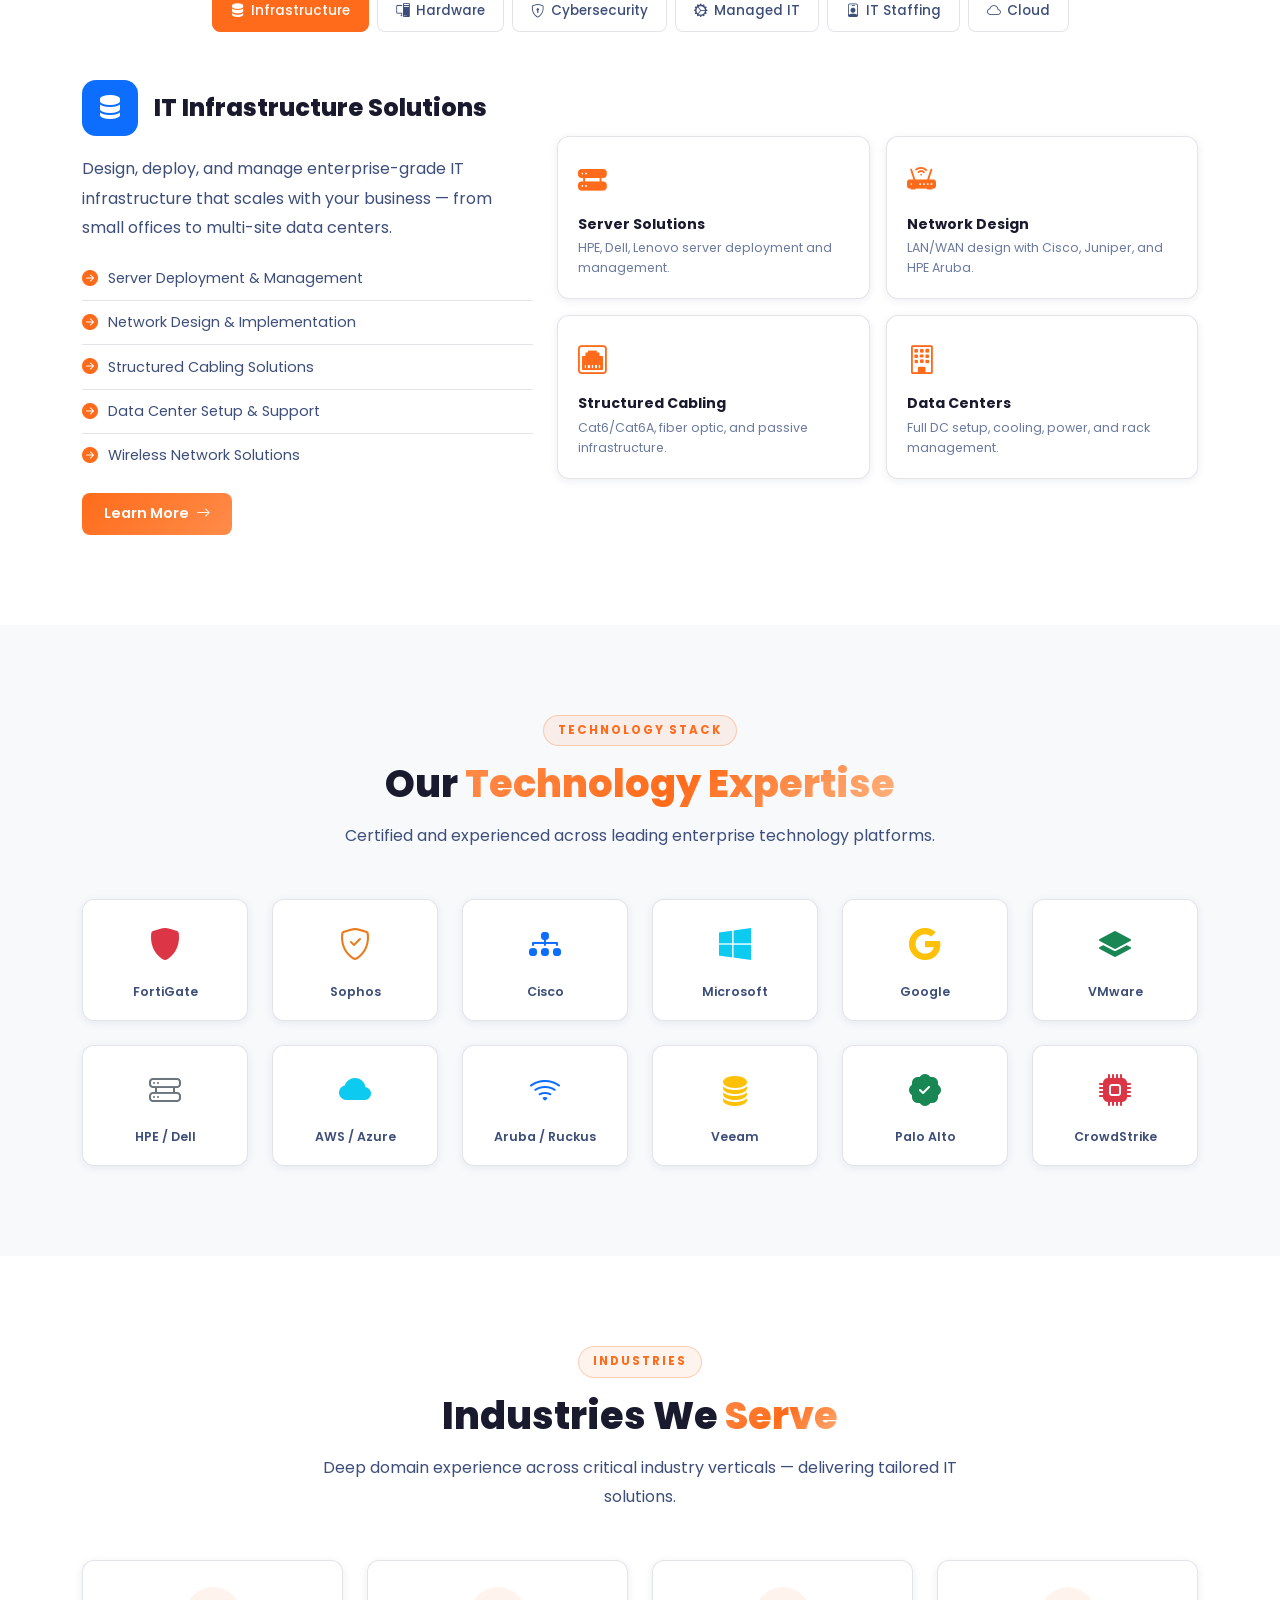
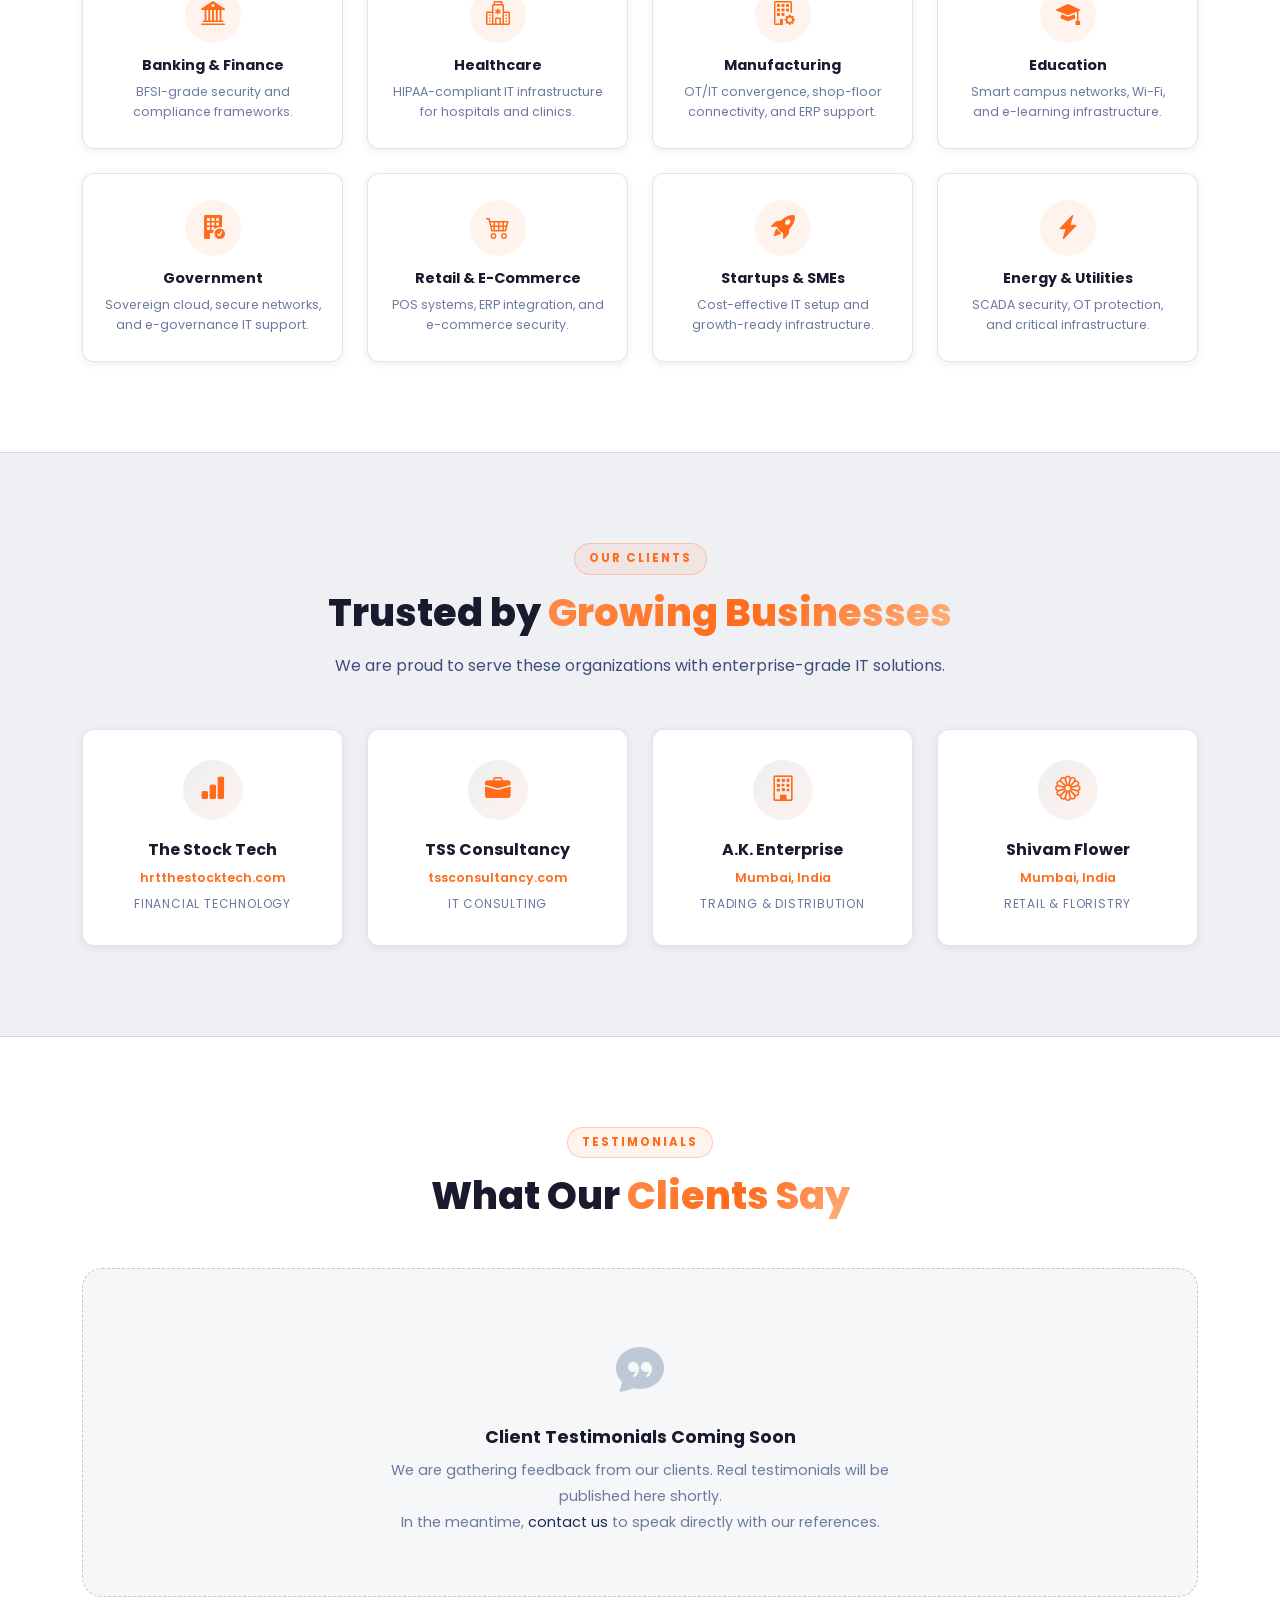
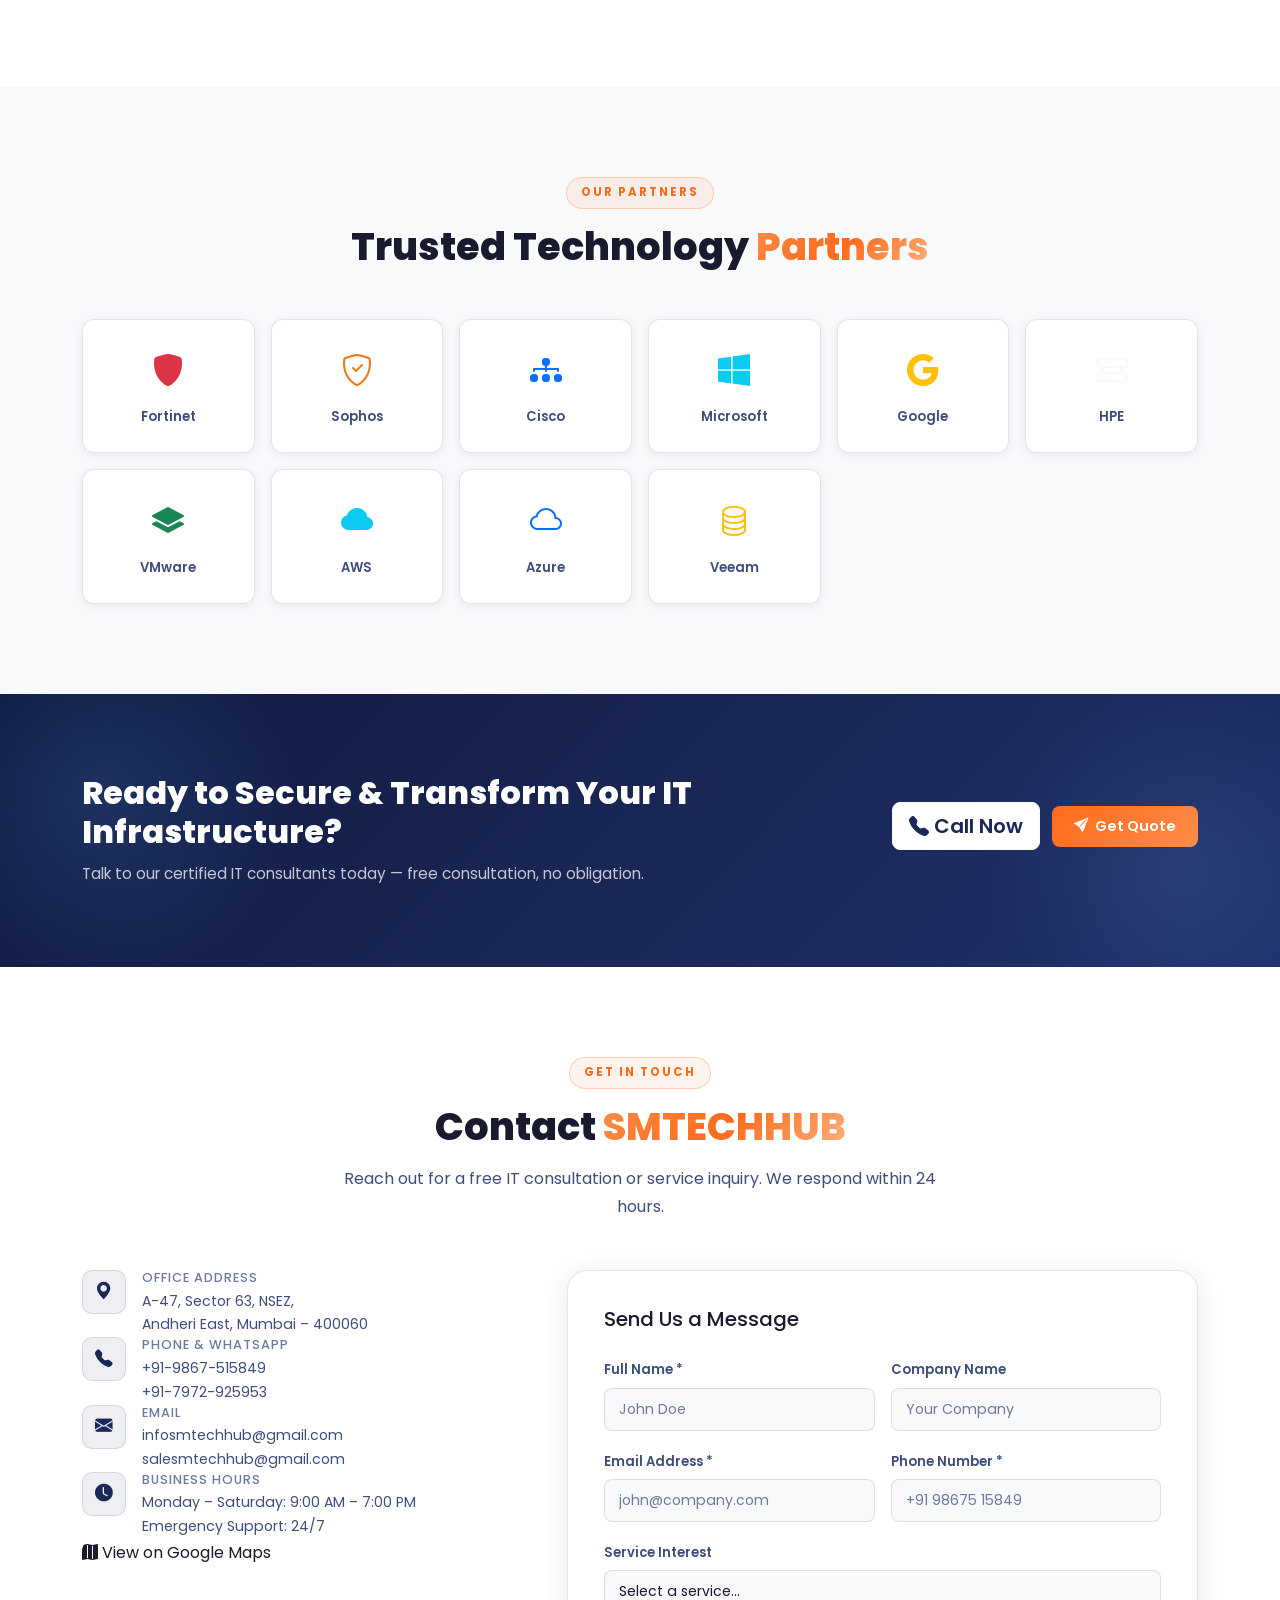
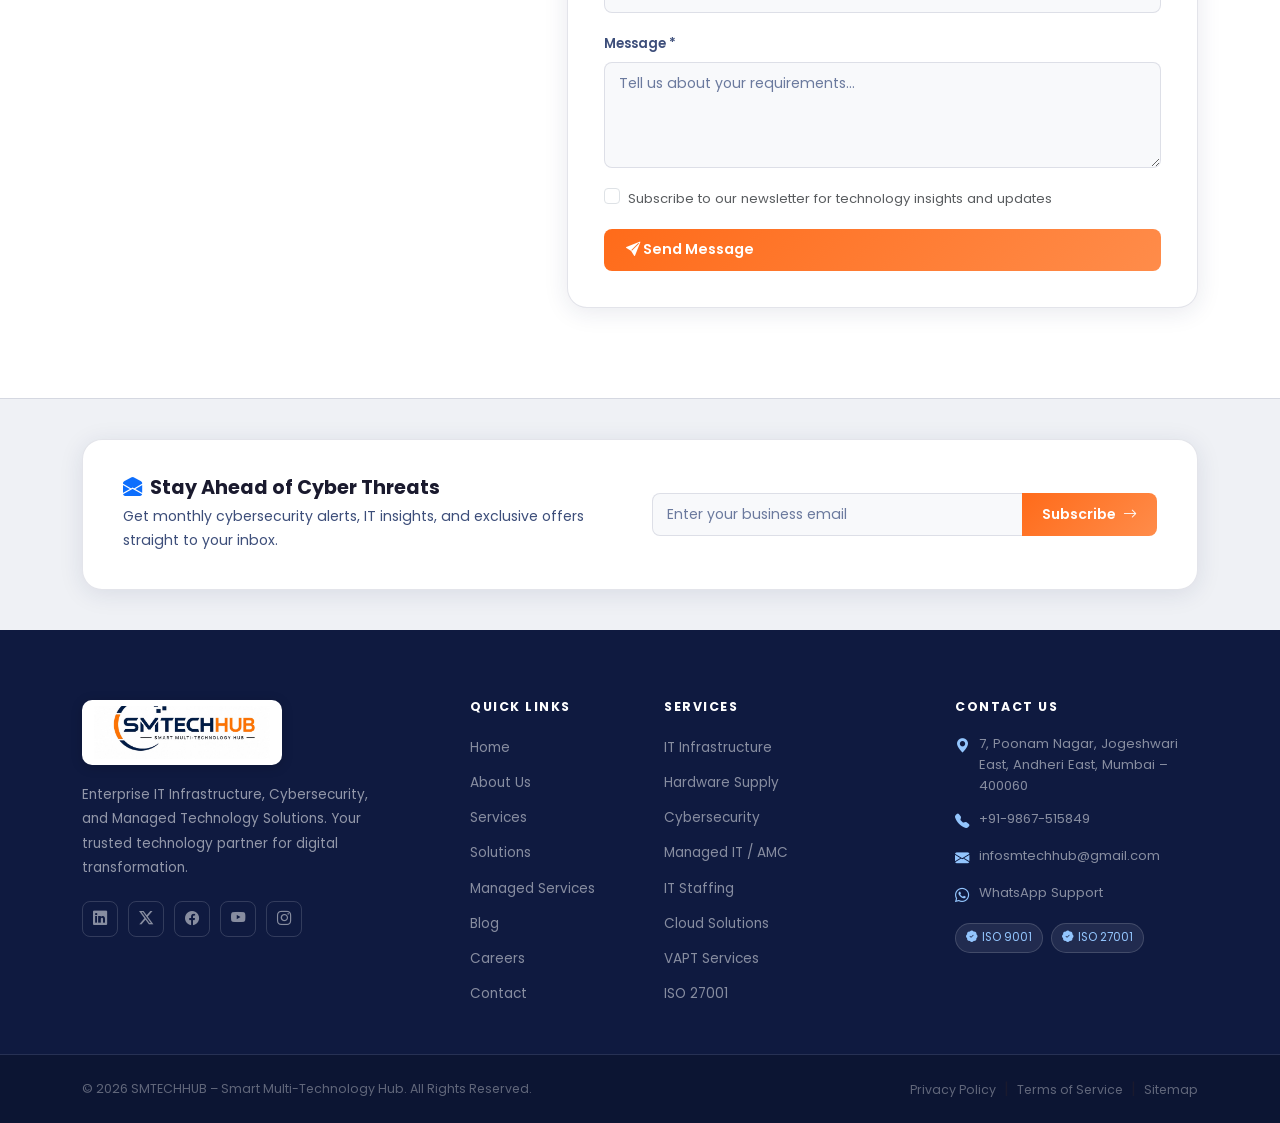
==== commit fe381b27: "Add files via upload" ====
--- a/index.html
+++ b/index.html
@@ -35,6 +35,7 @@
         <div class="preloader-logo">
             <span class="logo-sm">SM</span><span class="logo-tech">TECHHUB</span>
         </div>
+        <div class="preloader-welcome">Welcome to Smart Multi-Technology Hub</div>
         <div class="preloader-bar"><div class="preloader-fill"></div></div>
     </div>
 </div>
--- a/style.css
+++ b/style.css
@@ -80,8 +80,20 @@
 .preloader-logo { font-size: 2rem; font-weight: 800; letter-spacing: 2px; margin-bottom: 20px; }
 .preloader-logo .logo-sm  { color: #fff; }
 .preloader-logo .logo-tech { color: var(--accent); }
+.preloader-welcome {
+    font-size: 0.95rem;
+    color: rgba(255,255,255,0.6);
+    letter-spacing: 1.5px;
+    margin-bottom: 24px;
+    font-weight: 400;
+    animation: fadeInUp 0.8s ease 0.3s both;
+}
+@keyframes fadeInUp {
+    from { opacity: 0; transform: translateY(10px); }
+    to   { opacity: 1; transform: translateY(0); }
+}
 .preloader-bar { width: 200px; height: 3px; background: rgba(255,255,255,0.2); border-radius: 2px; overflow: hidden; margin: 0 auto; }
-.preloader-fill { height: 100%; width: 0; background: #fff; border-radius: 2px; animation: preload 1.8s ease forwards; }
+.preloader-fill { height: 100%; width: 0; background: var(--accent); border-radius: 2px; animation: preload 1.8s ease forwards; }
 @keyframes preload { to { width: 100%; } }
 
 /* ============================================================
@@ -648,11 +660,14 @@
 .footer-brand .brand-tagline { color: rgba(255,255,255,0.4); }
 .footer-logo {
     width: 200px;
-    height: 60px;
+    height: 65px;
     object-fit: cover;
     object-position: center 55%;
-    filter: brightness(0) invert(1);
-    opacity: 0.92;
+    display: block;
+    border-radius: 10px;
+    background: #fff;
+    padding: 6px 12px;
+    box-shadow: 0 2px 12px rgba(0,0,0,0.18);
 }
 .footer-desc { font-size: 0.85rem; color: rgba(255,255,255,0.55); line-height: 1.8; max-width: 300px; margin-bottom: 20px; }
 .footer-social { display: flex; gap: 10px; }
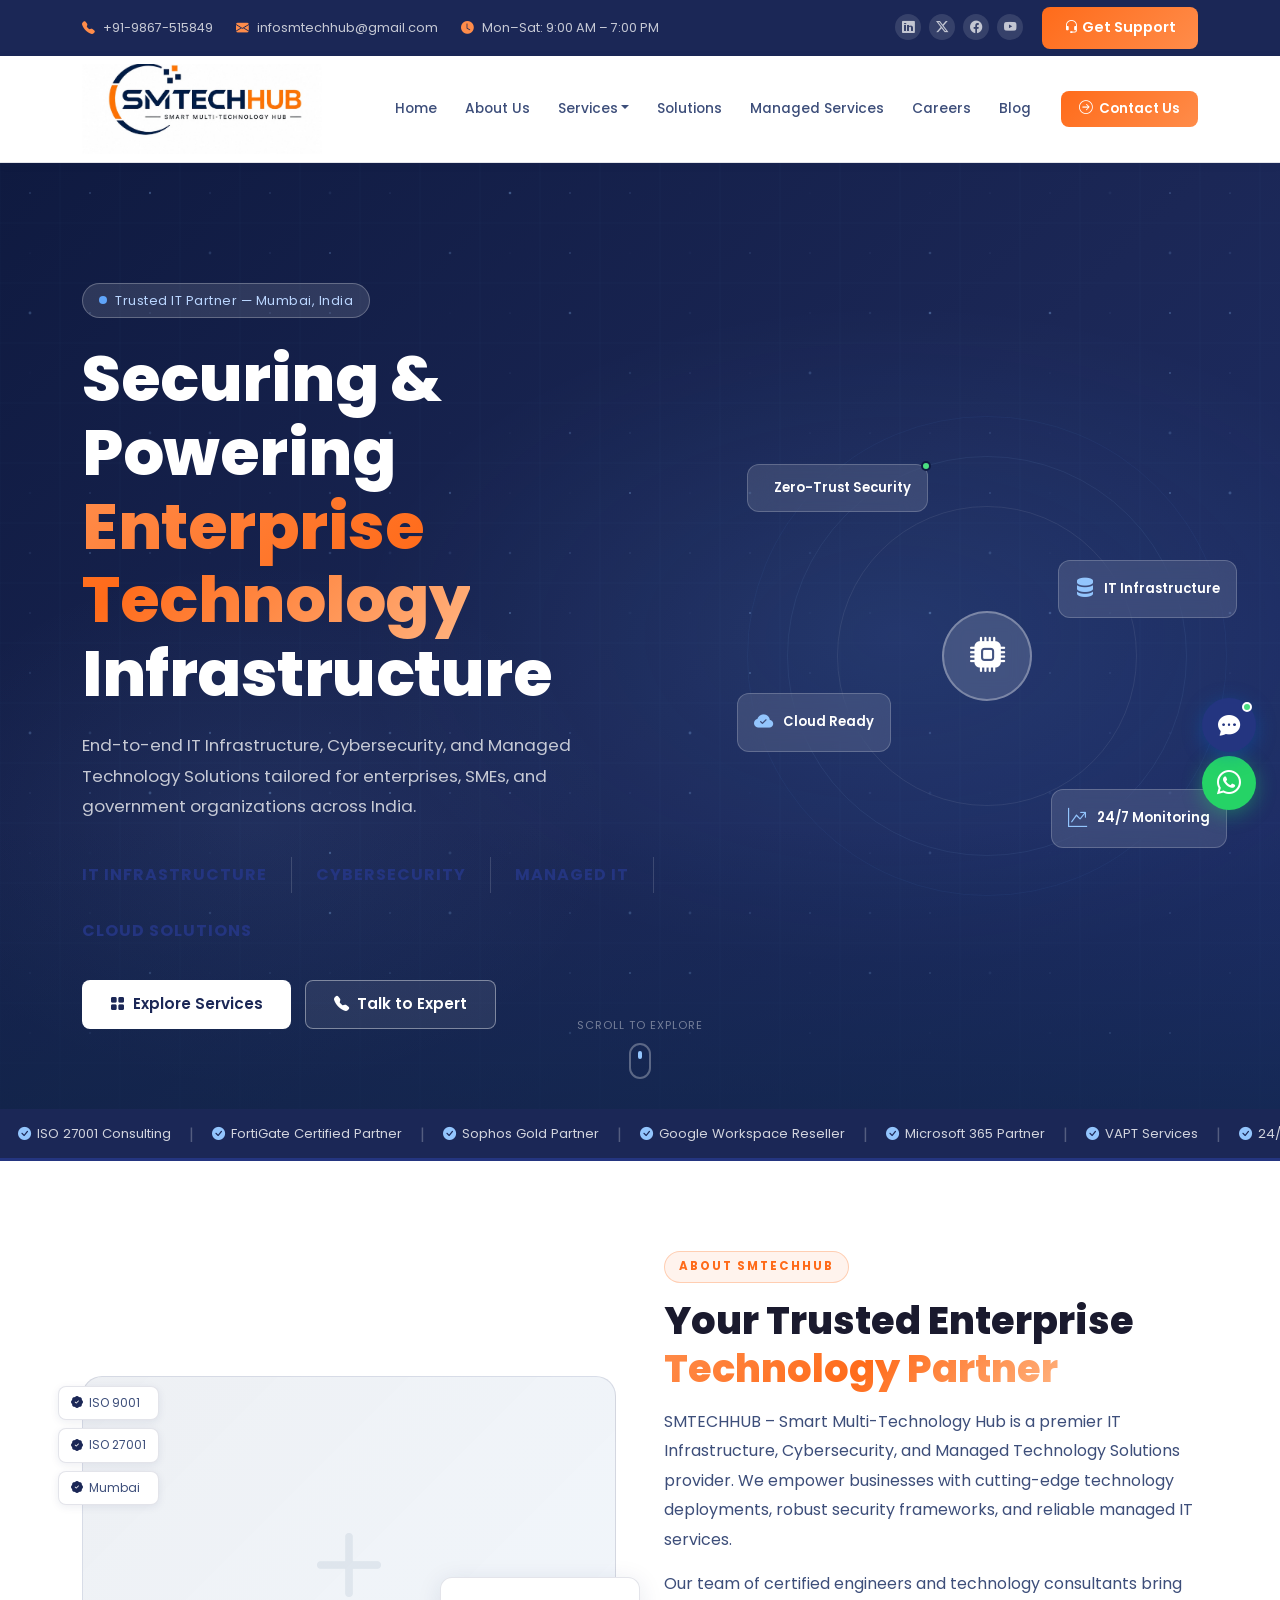
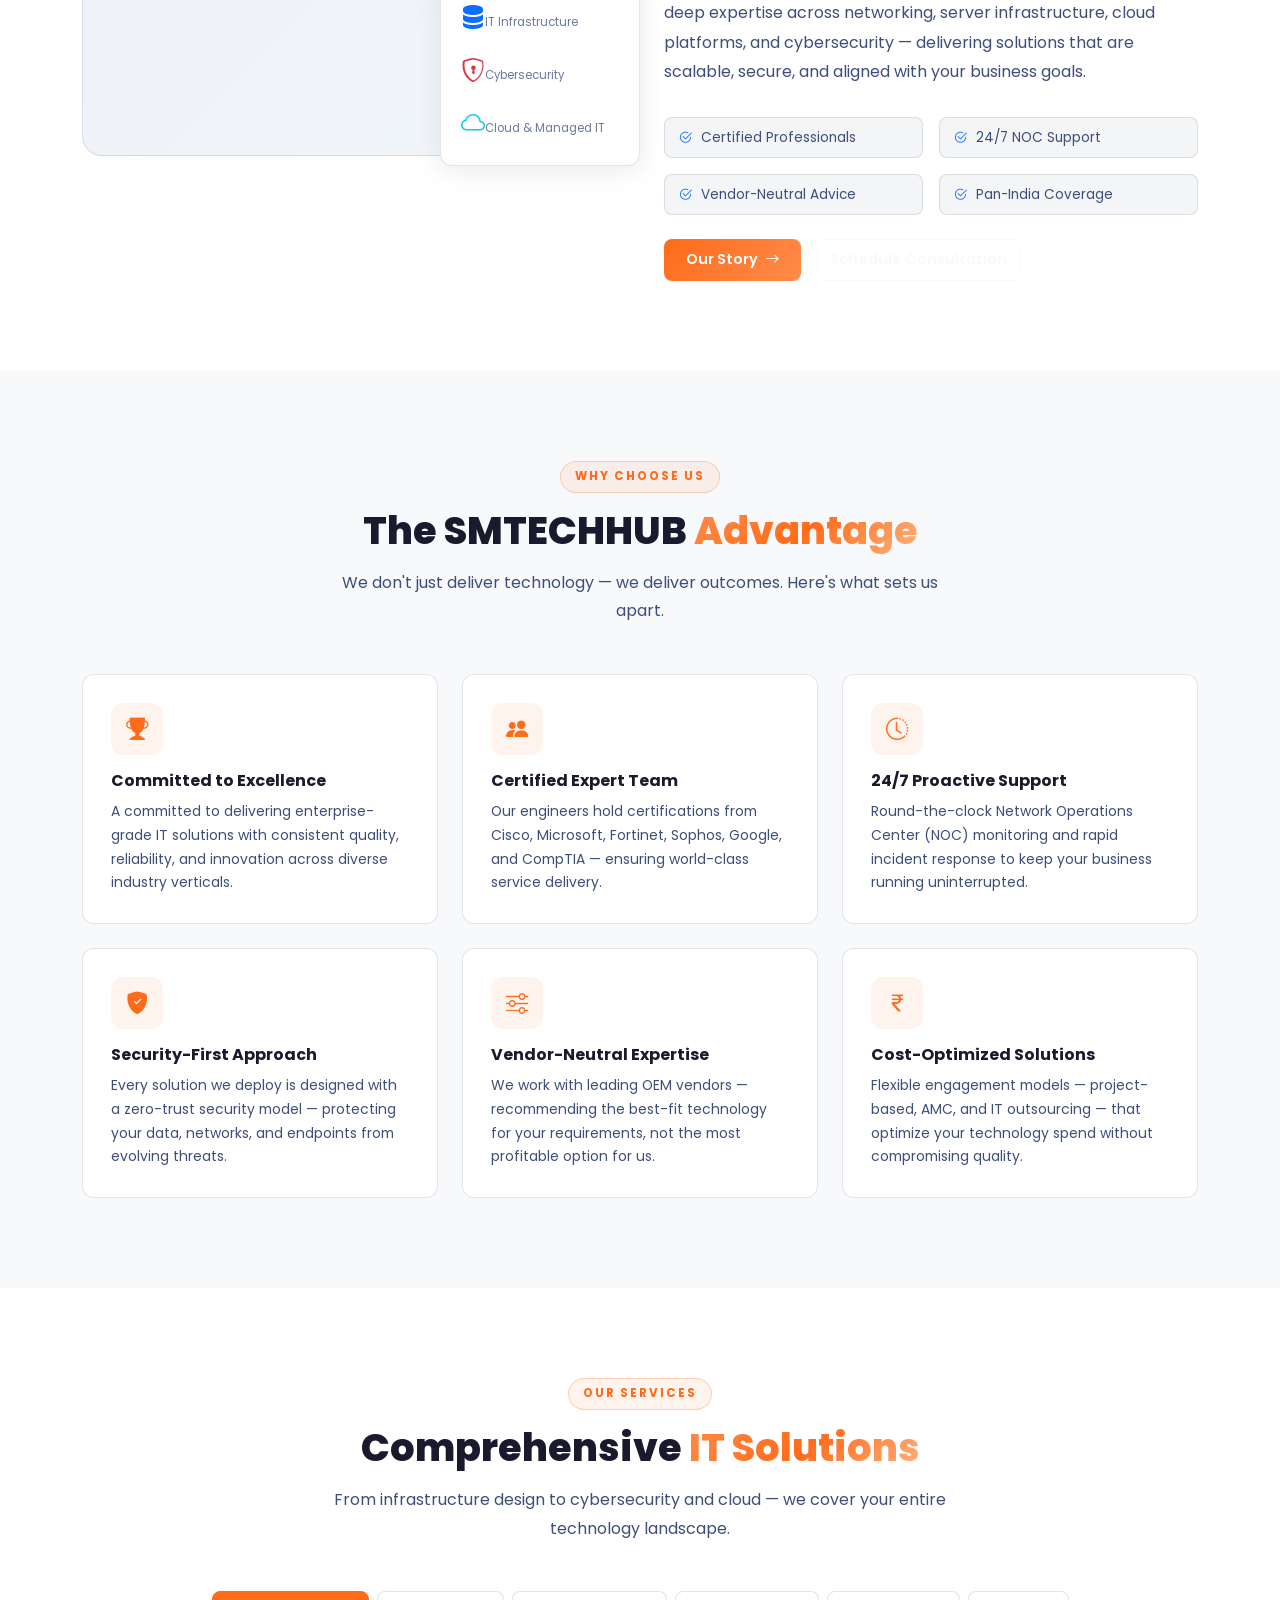
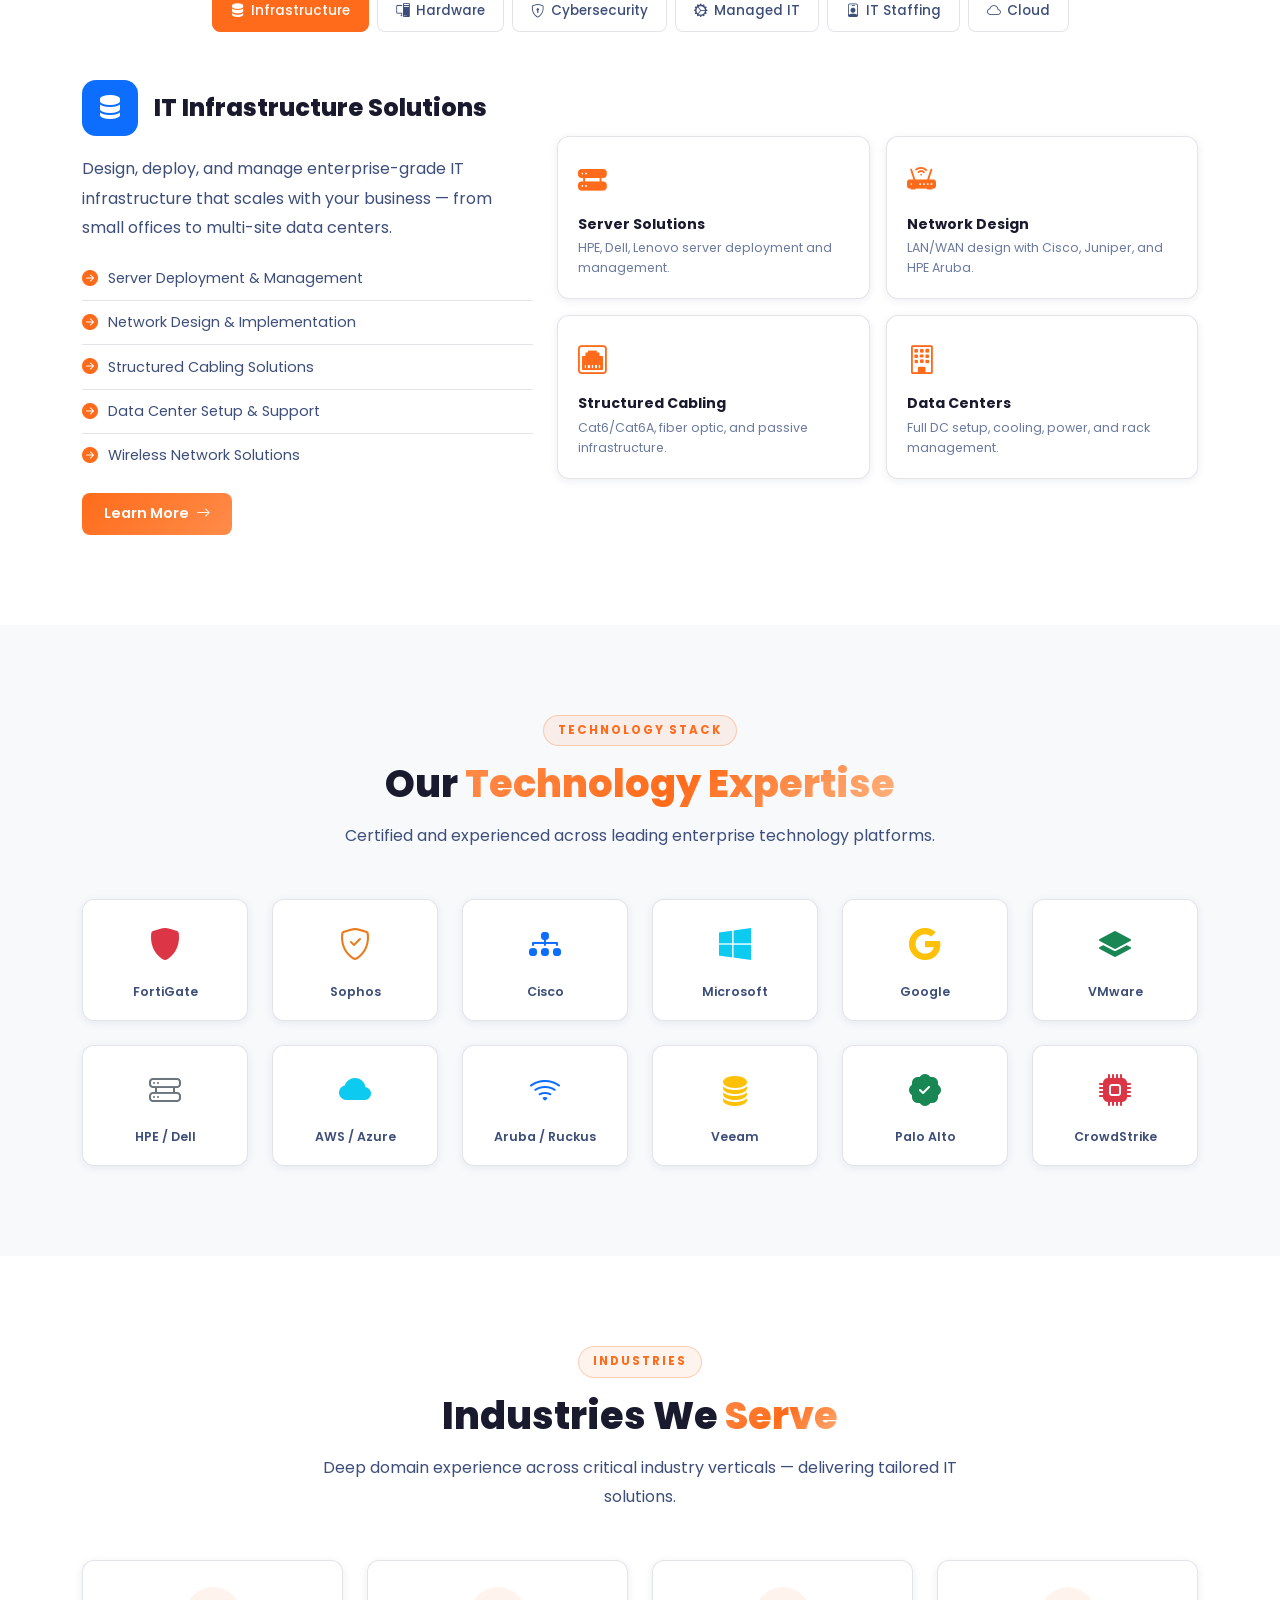
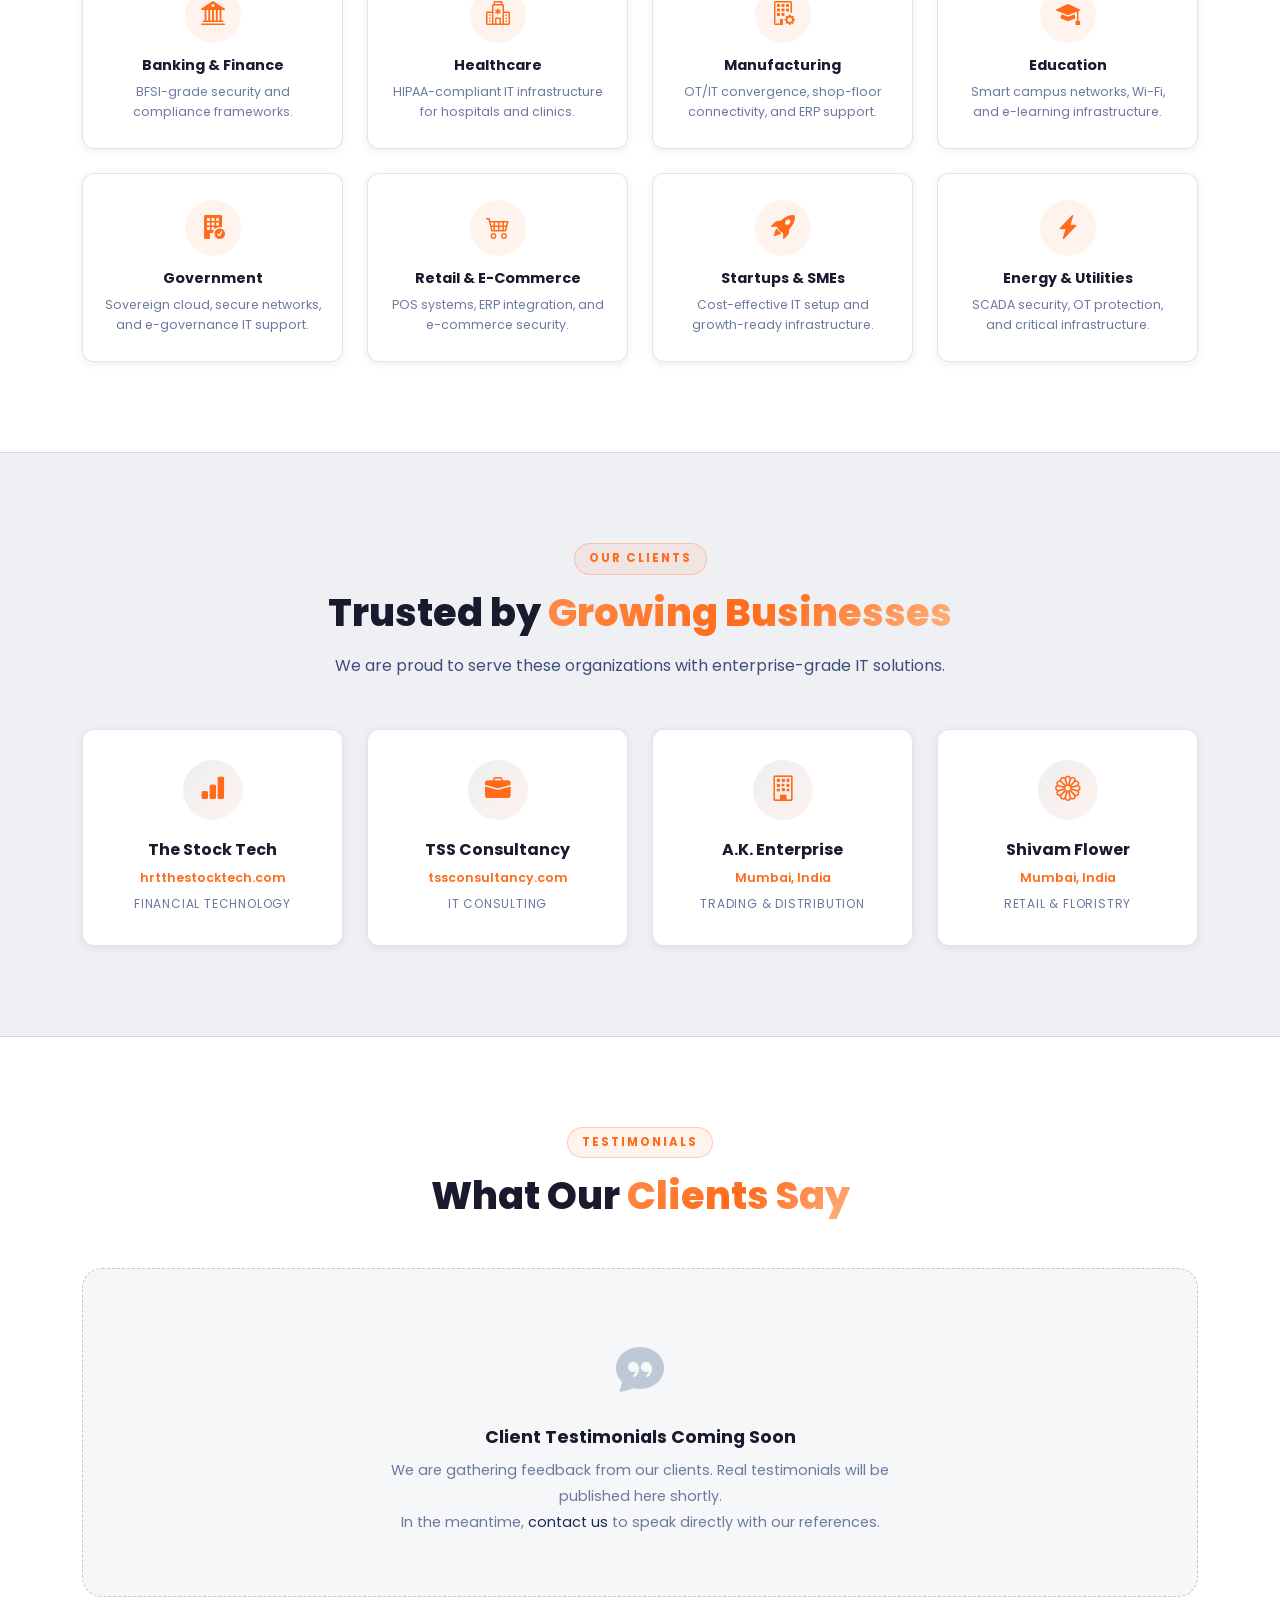
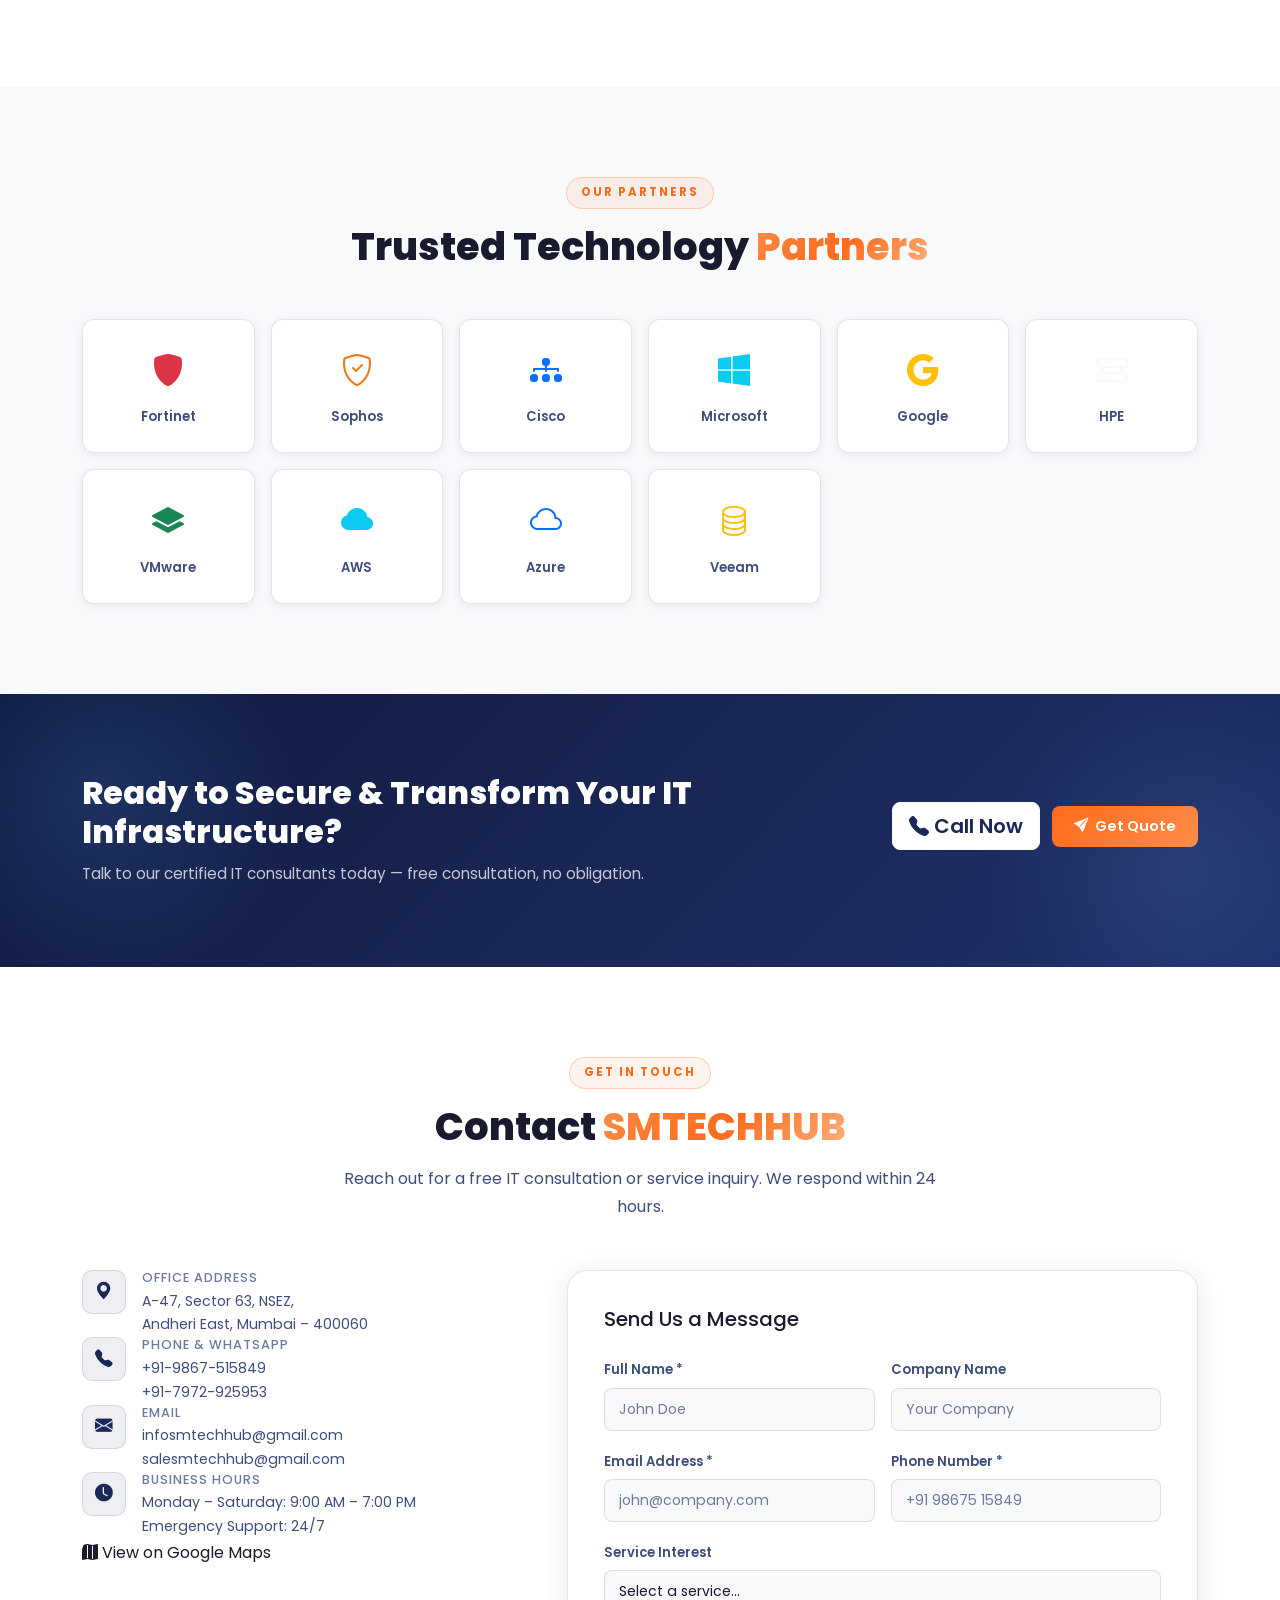
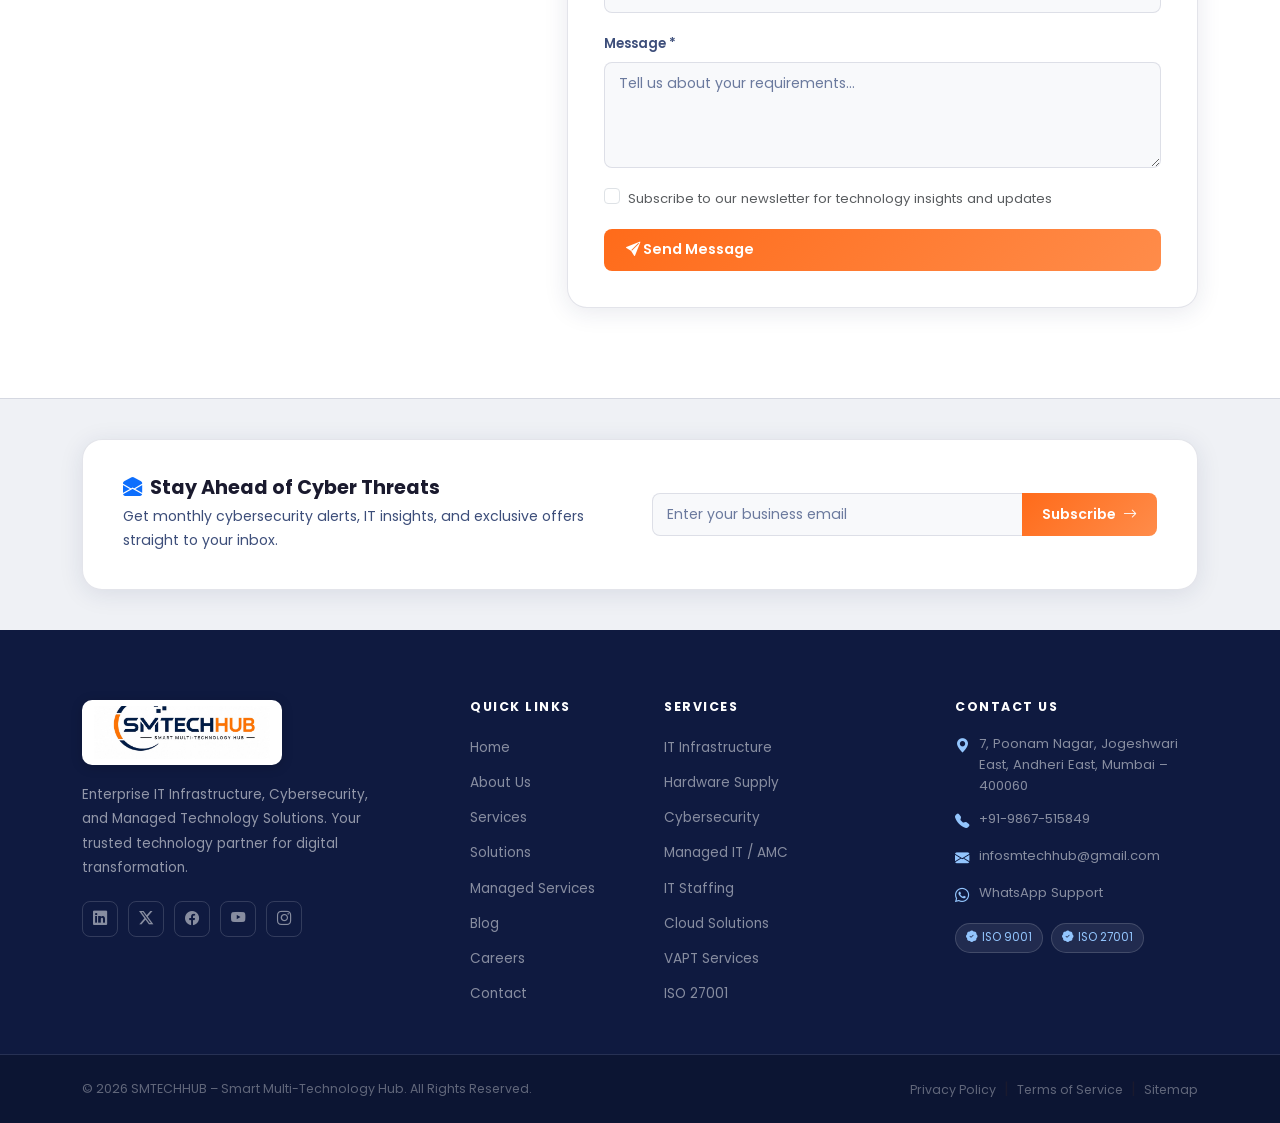
==== commit 635bb62e: "Add files via upload" ====
--- a/index.html
+++ b/index.html
@@ -31,12 +31,24 @@
 
 <!-- ==================== PRELOADER ==================== -->
 <div id="preloader">
+    <div class="preloader-bg">
+        <div class="preloader-orb orb1"></div>
+        <div class="preloader-orb orb2"></div>
+        <div class="preloader-orb orb3"></div>
+        <div class="preloader-grid"></div>
+    </div>
     <div class="preloader-inner">
+        <div class="preloader-icon-ring">
+            <i class="bi bi-cpu-fill"></i>
+        </div>
         <div class="preloader-logo">
             <span class="logo-sm">SM</span><span class="logo-tech">TECHHUB</span>
         </div>
         <div class="preloader-welcome">Welcome to Smart Multi-Technology Hub</div>
         <div class="preloader-bar"><div class="preloader-fill"></div></div>
+        <div class="preloader-dots">
+            <span></span><span></span><span></span>
+        </div>
     </div>
 </div>
 
--- a/style.css
+++ b/style.css
@@ -71,30 +71,74 @@
    ============================================================ */
 #preloader {
     position: fixed; inset: 0; z-index: 9999;
-    background: var(--primary);
+    background: linear-gradient(135deg, #0A1628 0%, #1B2756 45%, #0F1A40 100%);
     display: flex; align-items: center; justify-content: center;
-    transition: opacity 0.5s ease, visibility 0.5s ease;
+    transition: opacity 0.6s ease, visibility 0.6s ease;
+    overflow: hidden;
 }
 #preloader.hidden { opacity: 0; visibility: hidden; }
-.preloader-inner { text-align: center; }
-.preloader-logo { font-size: 2rem; font-weight: 800; letter-spacing: 2px; margin-bottom: 20px; }
-.preloader-logo .logo-sm  { color: #fff; }
+
+/* Animated background */
+.preloader-bg { position: absolute; inset: 0; pointer-events: none; }
+.preloader-grid {
+    position: absolute; inset: 0;
+    background-image:
+        linear-gradient(rgba(255,107,26,0.07) 1px, transparent 1px),
+        linear-gradient(90deg, rgba(255,107,26,0.07) 1px, transparent 1px);
+    background-size: 55px 55px;
+    animation: gridMove 6s linear infinite;
+}
+@keyframes gridMove { from { transform: translateY(0); } to { transform: translateY(55px); } }
+.preloader-orb { position: absolute; border-radius: 50%; filter: blur(90px); animation: orbFloat 5s ease-in-out infinite alternate; }
+.orb1 { width: 500px; height: 500px; background: rgba(255,107,26,0.35); top: -150px; right: -100px; animation-delay: 0s; }
+.orb2 { width: 400px; height: 400px; background: rgba(27,39,86,0.8);   bottom: -100px; left: -80px; animation-delay: 2s; }
+.orb3 { width: 300px; height: 300px; background: rgba(255,140,74,0.15); top: 40%; left: 40%; animation-delay: 1s; }
+@keyframes orbFloat { from { transform: scale(1); } to { transform: scale(1.2) translateY(-25px); } }
+
+/* Pulsing CPU ring icon */
+.preloader-inner { position: relative; text-align: center; z-index: 1; }
+.preloader-icon-ring {
+    width: 90px; height: 90px; border-radius: 50%;
+    background: rgba(255,107,26,0.12);
+    border: 2px solid rgba(255,107,26,0.45);
+    display: flex; align-items: center; justify-content: center;
+    font-size: 2.2rem; color: var(--accent);
+    margin: 0 auto 22px;
+    animation: ringPulse 2s ease-in-out infinite;
+    box-shadow: 0 0 40px rgba(255,107,26,0.2);
+}
+@keyframes ringPulse {
+    0%,100% { box-shadow: 0 0 20px rgba(255,107,26,0.2); }
+    50%      { box-shadow: 0 0 60px rgba(255,107,26,0.55); }
+}
+
+.preloader-logo { font-size: 2.4rem; font-weight: 800; letter-spacing: 3px; margin-bottom: 10px; }
+.preloader-logo .logo-sm   { color: #fff; }
 .preloader-logo .logo-tech { color: var(--accent); }
+
 .preloader-welcome {
-    font-size: 0.95rem;
-    color: rgba(255,255,255,0.6);
-    letter-spacing: 1.5px;
-    margin-bottom: 24px;
-    font-weight: 400;
-    animation: fadeInUp 0.8s ease 0.3s both;
+    font-size: 0.82rem; color: rgba(255,255,255,0.5);
+    letter-spacing: 2.5px; margin-bottom: 28px;
+    font-weight: 400; text-transform: uppercase;
+    animation: fadeInUp 0.8s ease 0.4s both;
 }
 @keyframes fadeInUp {
-    from { opacity: 0; transform: translateY(10px); }
+    from { opacity: 0; transform: translateY(12px); }
     to   { opacity: 1; transform: translateY(0); }
 }
-.preloader-bar { width: 200px; height: 3px; background: rgba(255,255,255,0.2); border-radius: 2px; overflow: hidden; margin: 0 auto; }
-.preloader-fill { height: 100%; width: 0; background: var(--accent); border-radius: 2px; animation: preload 1.8s ease forwards; }
+
+.preloader-bar { width: 260px; height: 3px; background: rgba(255,255,255,0.1); border-radius: 2px; overflow: hidden; margin: 0 auto 18px; }
+.preloader-fill { height: 100%; width: 0; background: linear-gradient(90deg, #FF6B1A, #FFB380); border-radius: 2px; animation: preload 2.2s ease forwards; }
 @keyframes preload { to { width: 100%; } }
+
+.preloader-dots { display: flex; justify-content: center; gap: 7px; }
+.preloader-dots span { width: 7px; height: 7px; border-radius: 50%; background: rgba(255,107,26,0.6); animation: dotBounce 1.4s ease-in-out infinite; }
+.preloader-dots span:nth-child(2) { animation-delay: 0.2s; }
+.preloader-dots span:nth-child(3) { animation-delay: 0.4s; }
+@keyframes dotBounce {
+    0%,80%,100% { transform: scale(0.6); opacity: 0.4; }
+    40%          { transform: scale(1.3); opacity: 1; }
+}
 
 /* ============================================================
    TOPBAR
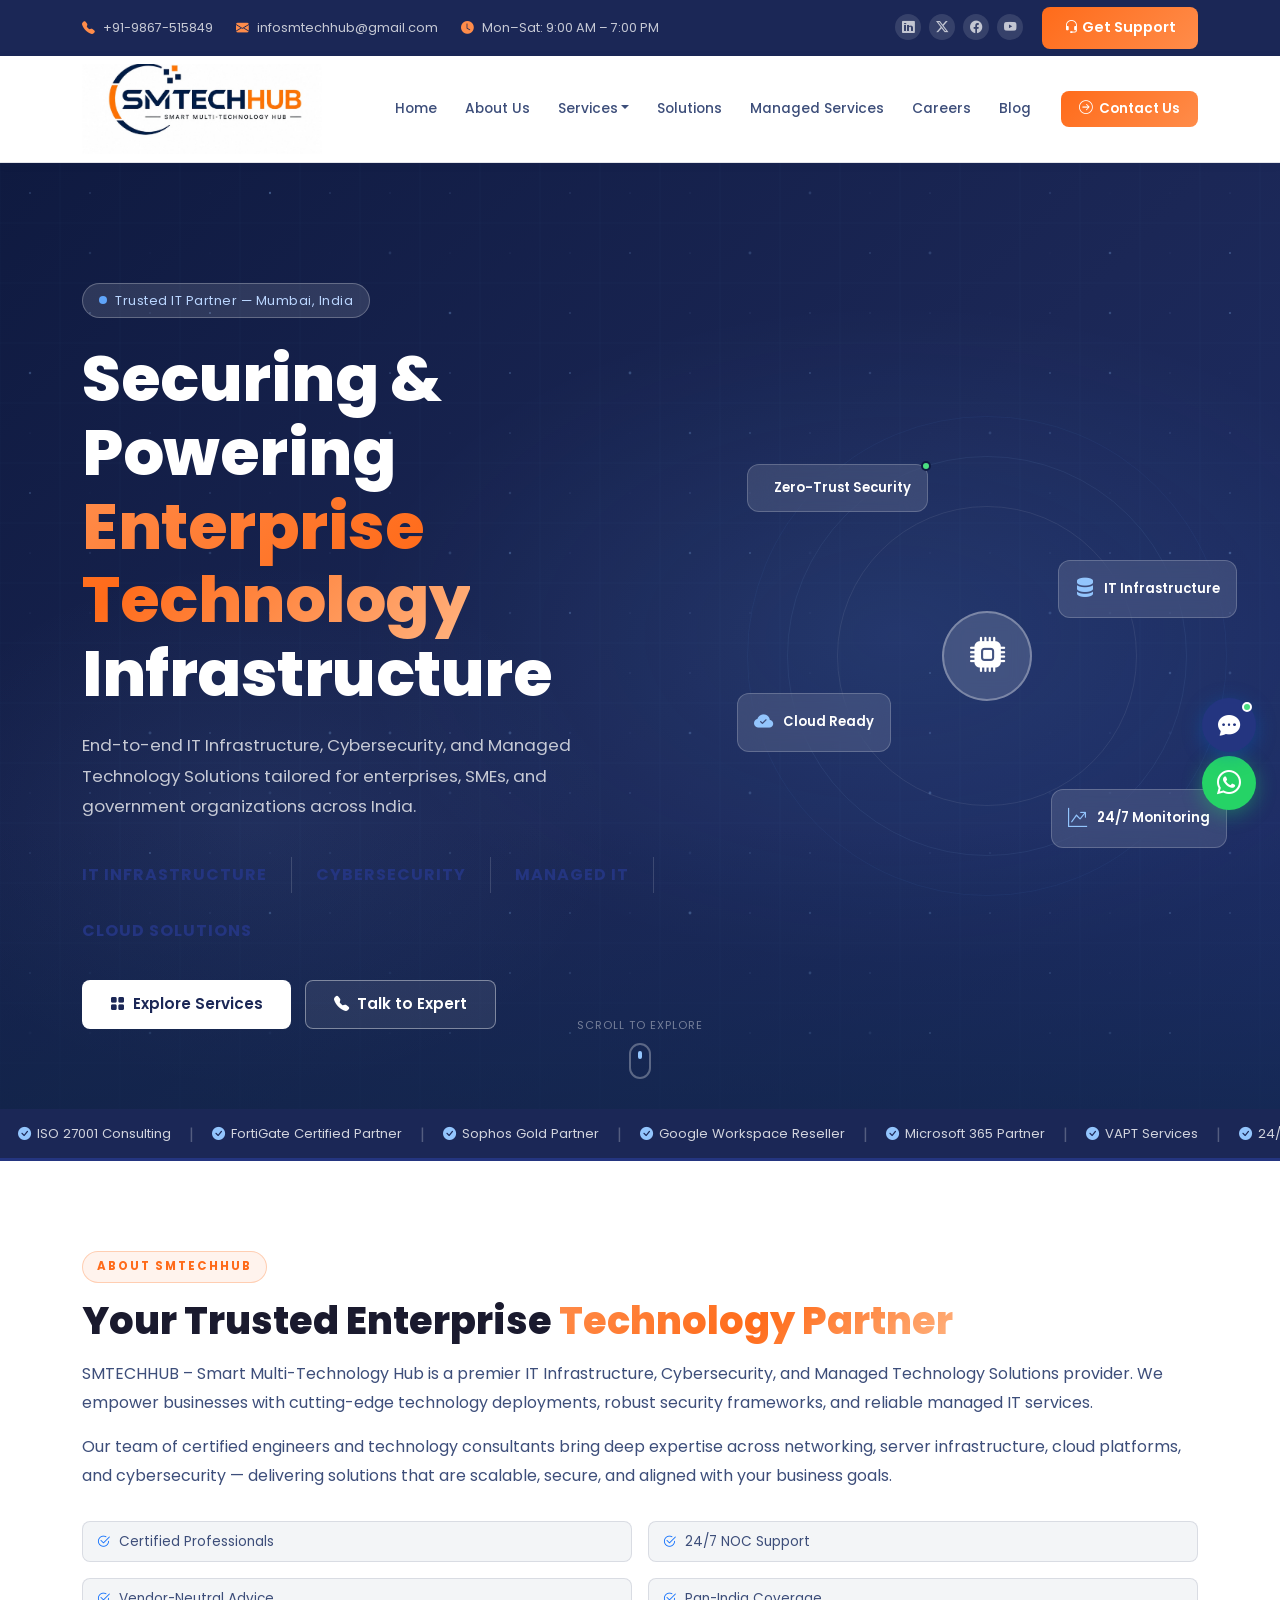
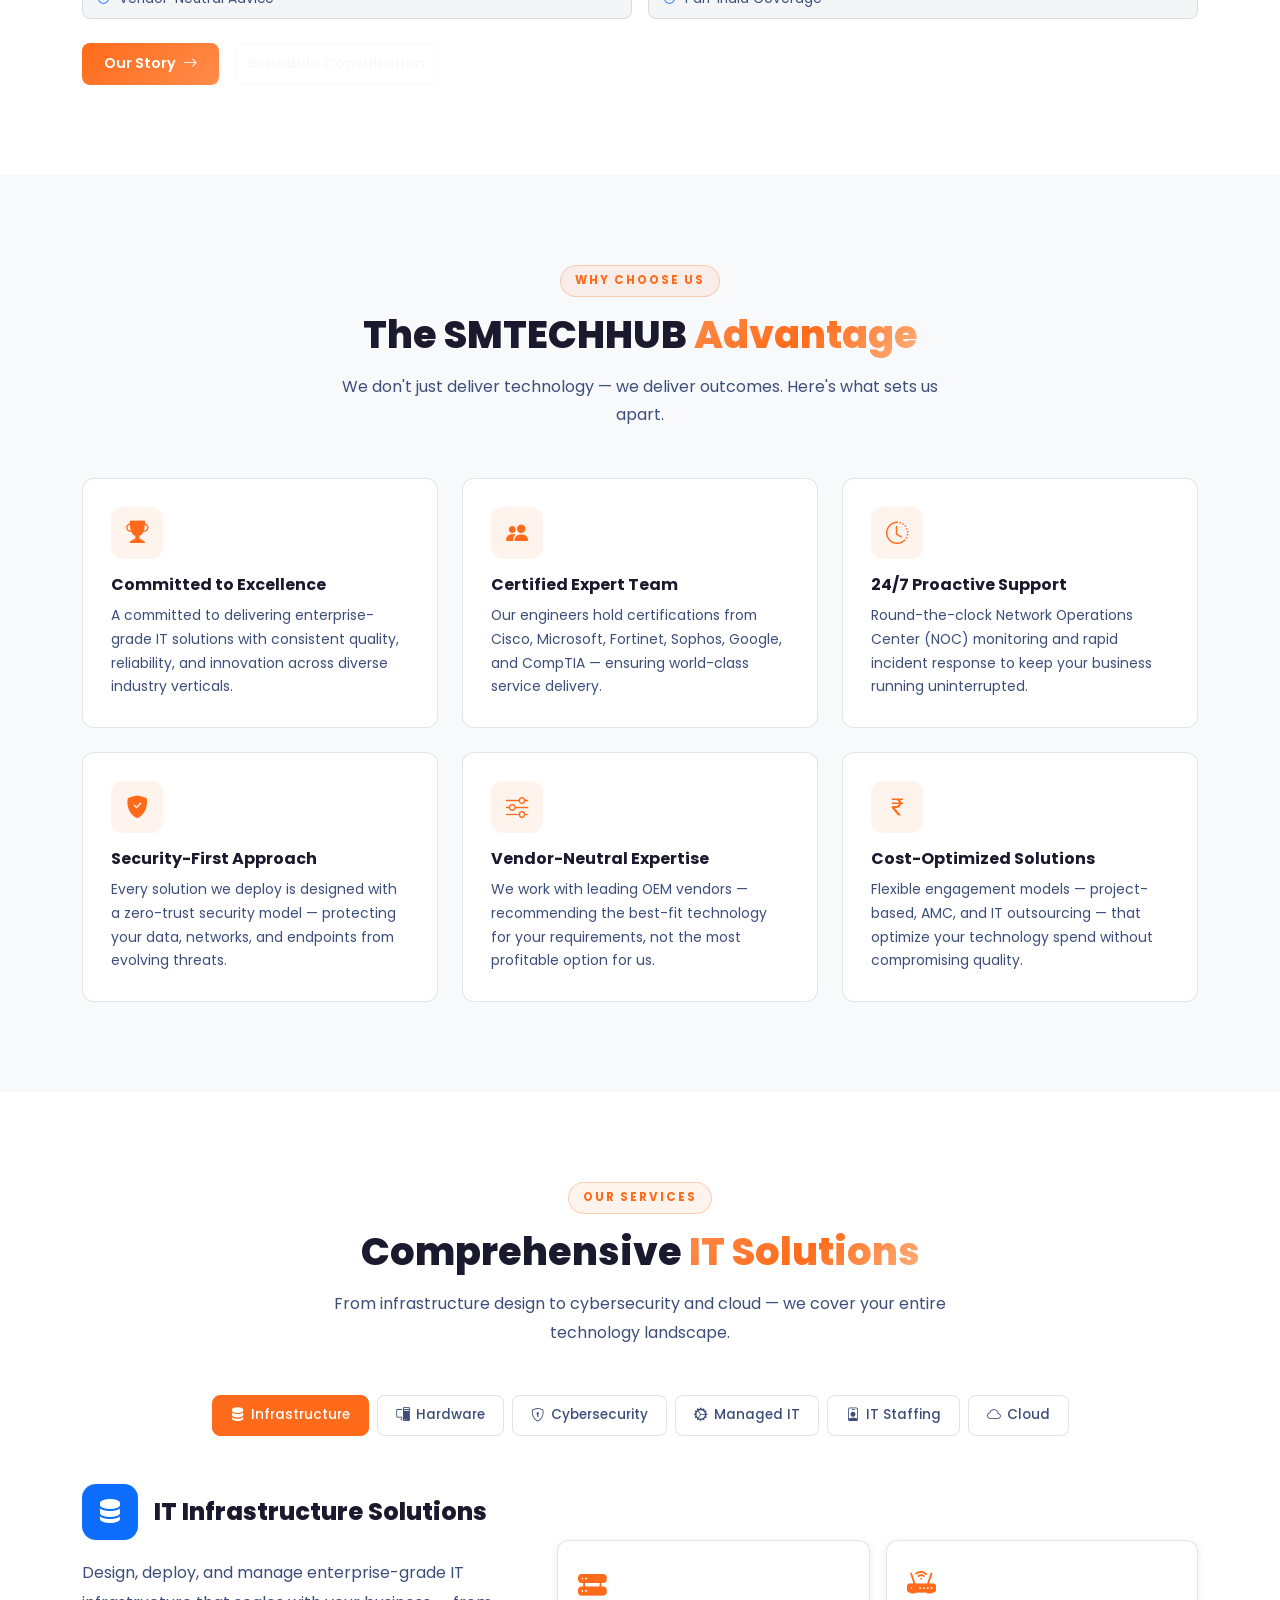
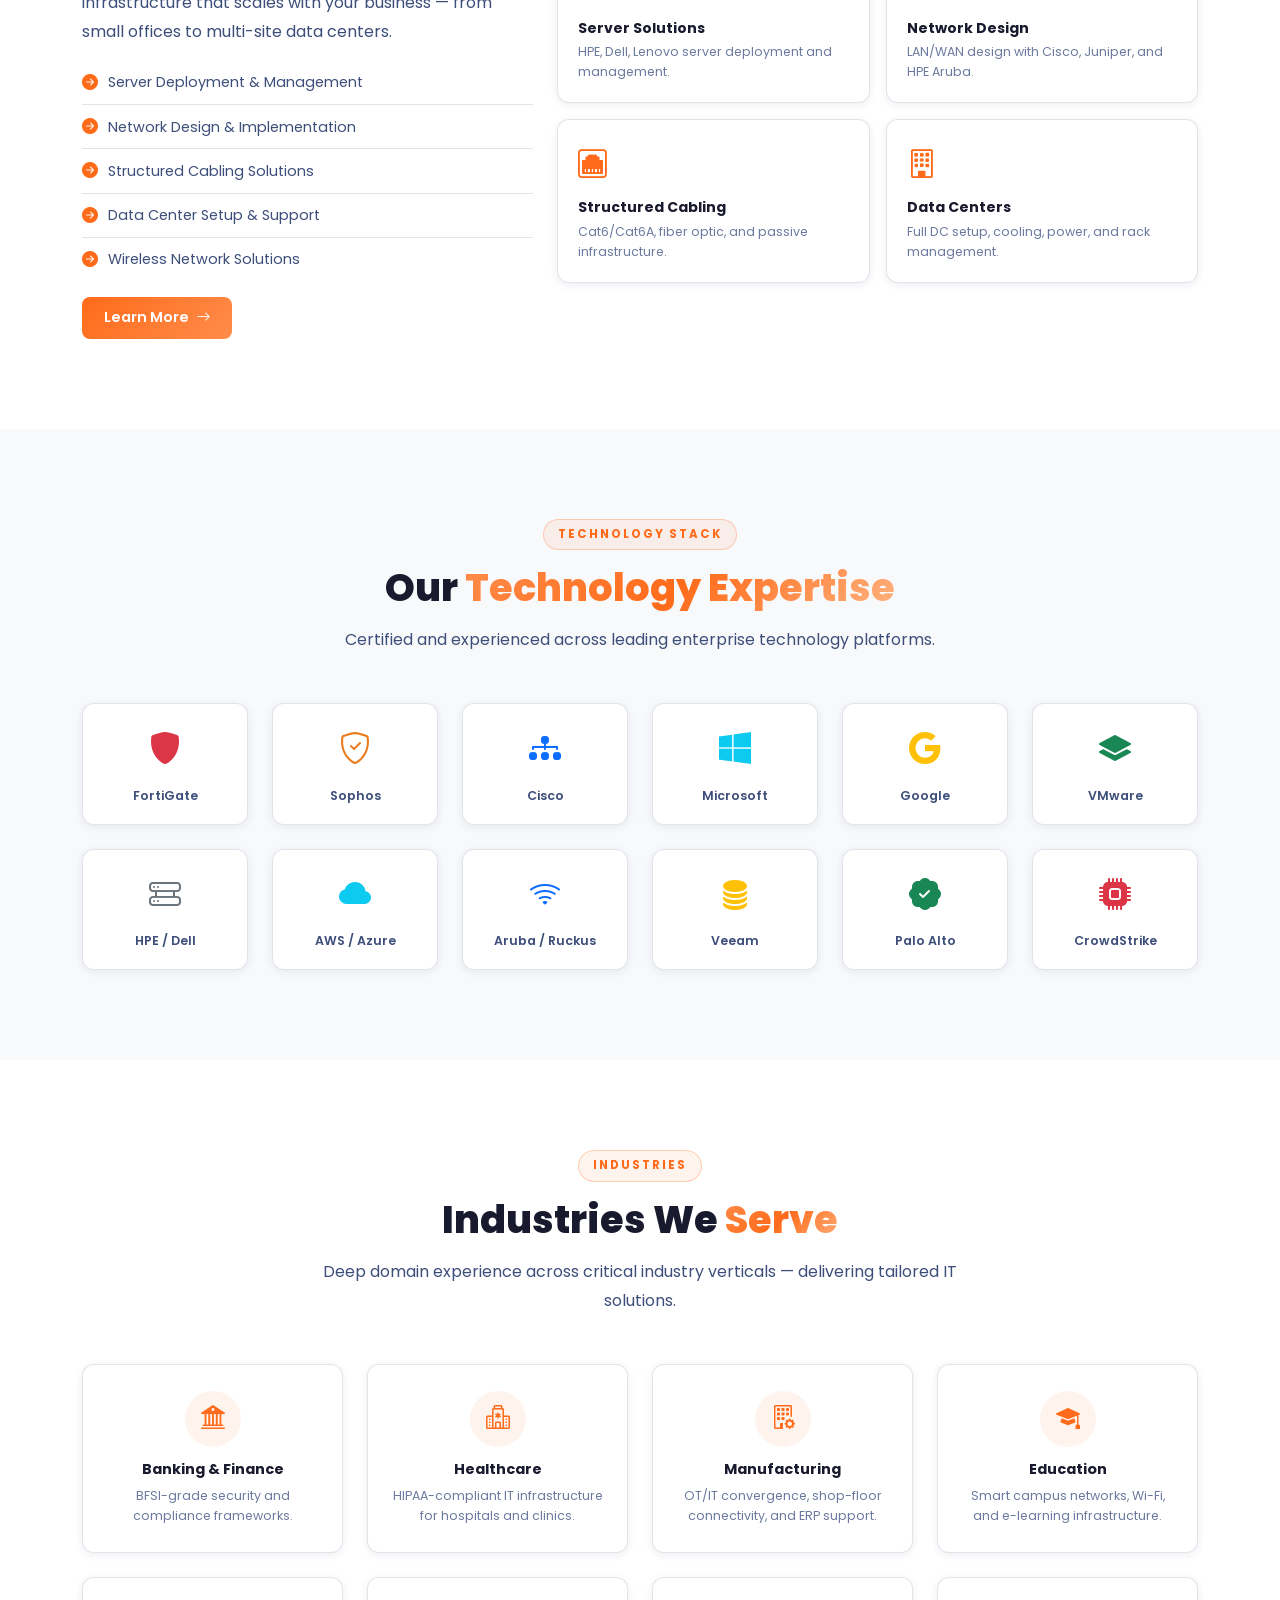
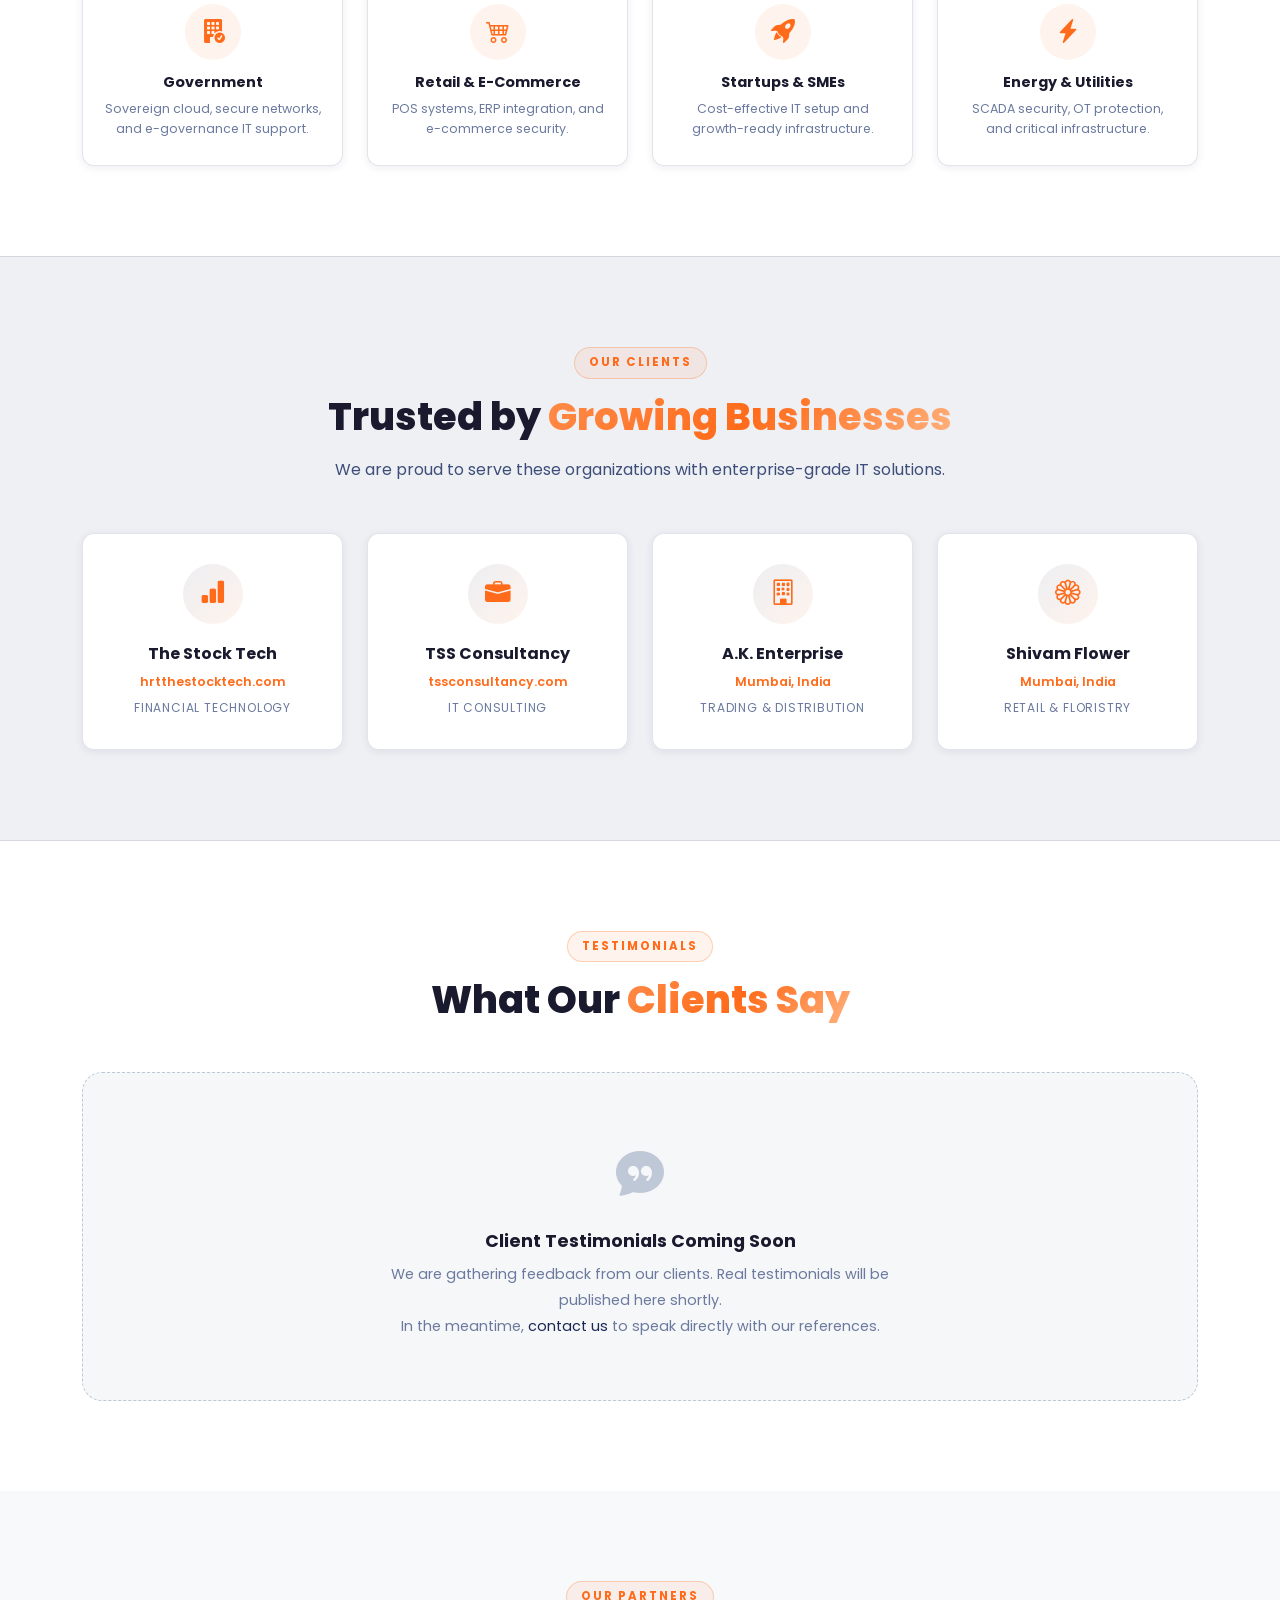
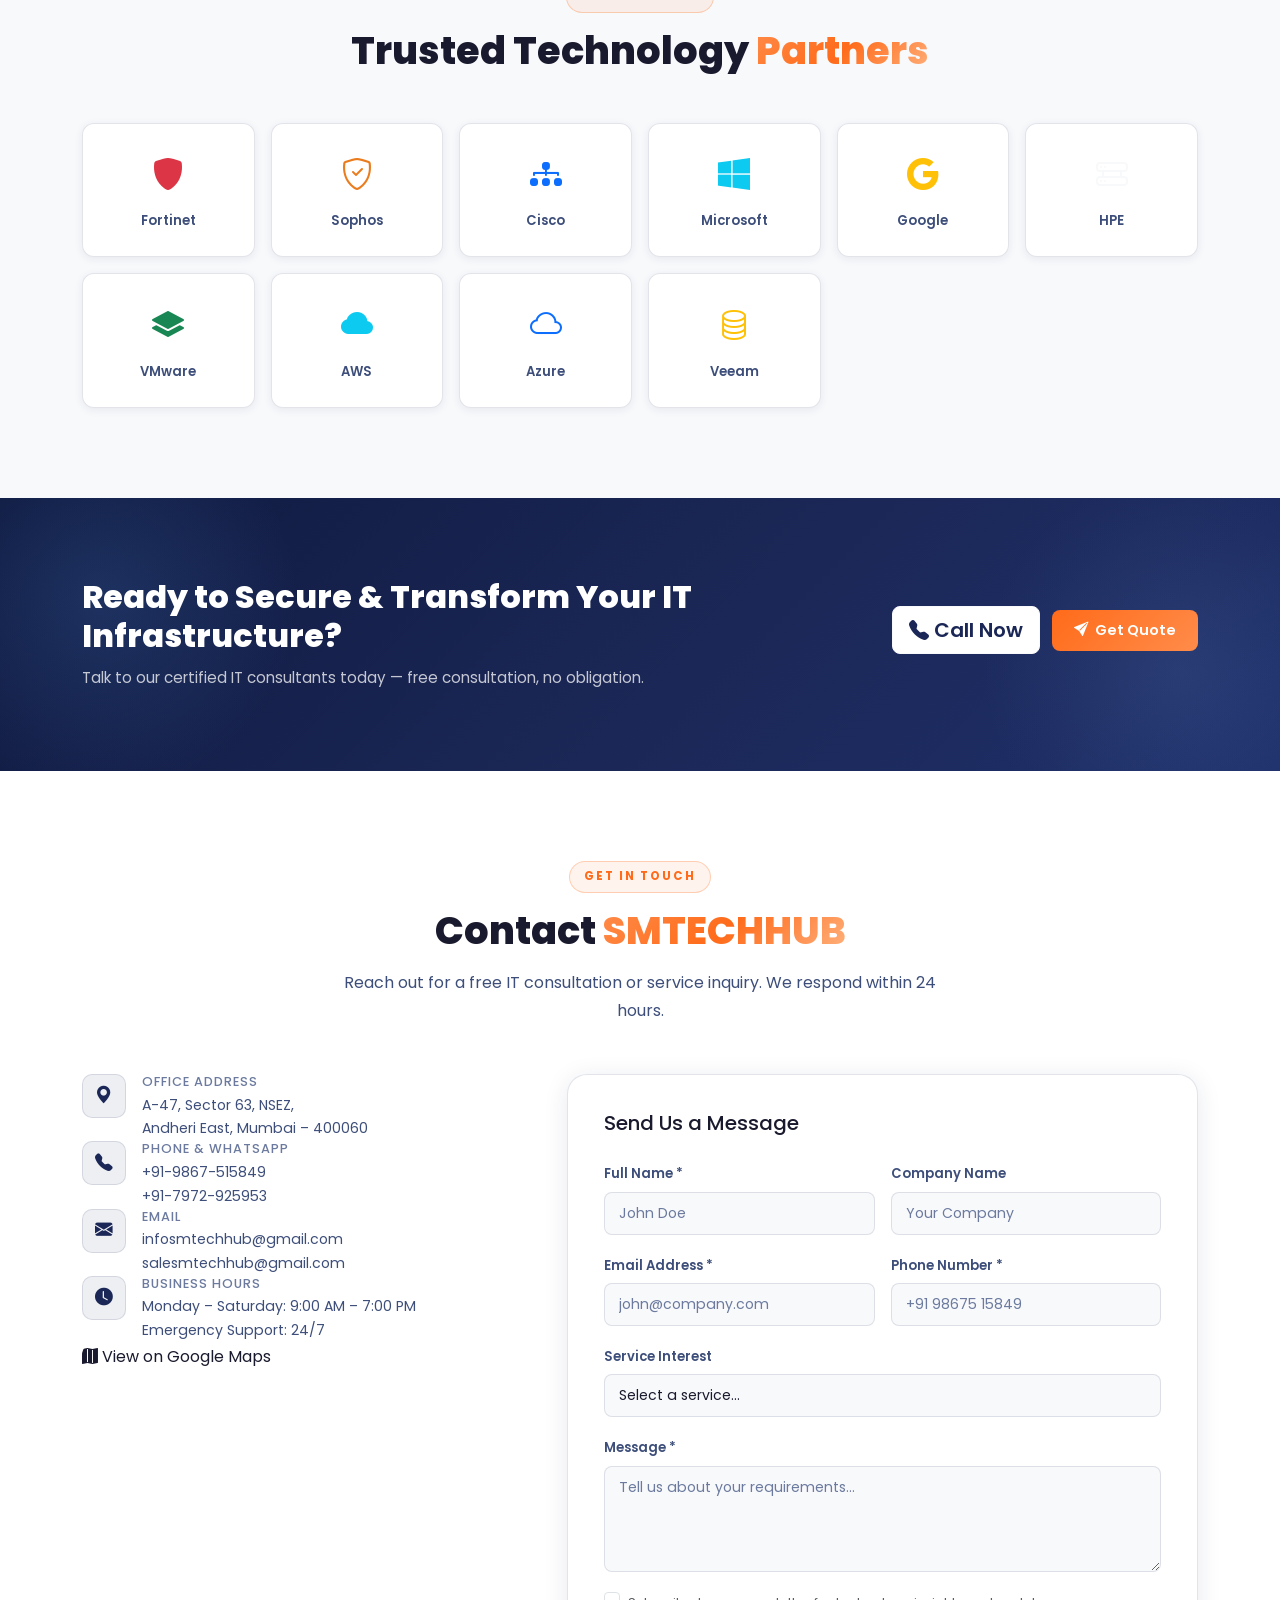
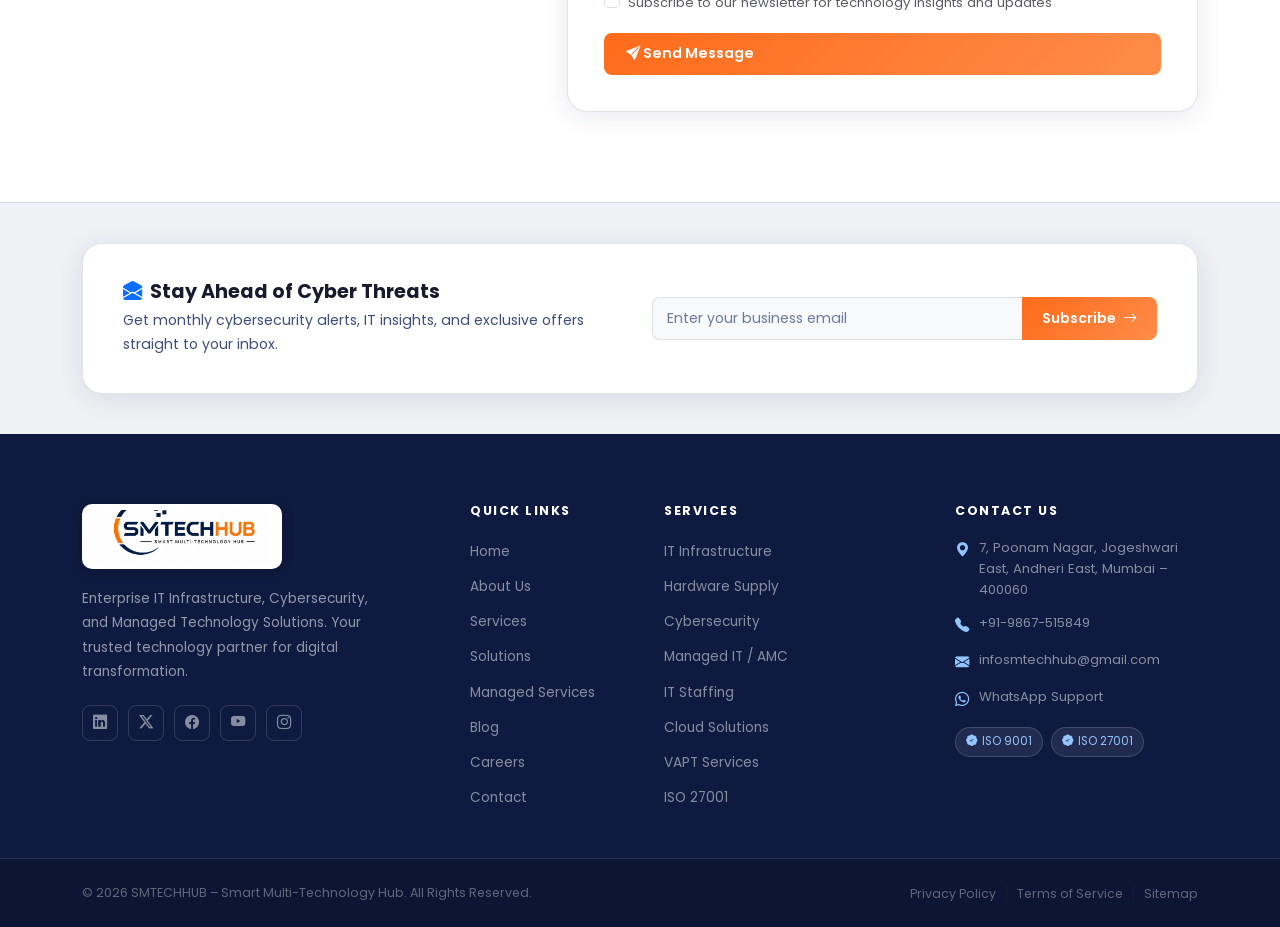
==== commit e2e15d72: "Add files via upload" ====
--- a/index.html
+++ b/index.html
@@ -38,12 +38,7 @@
         <div class="preloader-grid"></div>
     </div>
     <div class="preloader-inner">
-        <div class="preloader-icon-ring">
-            <i class="bi bi-cpu-fill"></i>
-        </div>
-        <div class="preloader-logo">
-            <span class="logo-sm">SM</span><span class="logo-tech">TECHHUB</span>
-        </div>
+        <img src="logo.png" alt="SMTECHHUB" class="preloader-logo-img">
         <div class="preloader-welcome">Welcome to Smart Multi-Technology Hub</div>
         <div class="preloader-bar"><div class="preloader-fill"></div></div>
         <div class="preloader-dots">
@@ -262,24 +257,7 @@
 <section class="section-pad bg-dark-alt" id="about">
     <div class="container">
         <div class="row align-items-center g-5">
-            <div class="col-lg-6" data-aos="fade-right">
-                <div class="about-visual">
-                    <div class="about-img-wrapper">
-                        <div class="about-img-bg"></div>
-                        <div class="about-stats-card">
-                            <div class="asc-item"><span class="asc-num"><i class="bi bi-server text-primary" style="font-size:1.5rem"></i></span><span class="asc-lbl">IT Infrastructure</span></div>
-                            <div class="asc-item"><span class="asc-num"><i class="bi bi-shield-lock text-danger" style="font-size:1.5rem"></i></span><span class="asc-lbl">Cybersecurity</span></div>
-                            <div class="asc-item"><span class="asc-num"><i class="bi bi-cloud text-info" style="font-size:1.5rem"></i></span><span class="asc-lbl">Cloud &amp; Managed IT</span></div>
-                        </div>
-                        <div class="about-cert-badges">
-                            <div class="cert-badge"><i class="bi bi-patch-check-fill"></i><span>ISO 9001</span></div>
-                            <div class="cert-badge"><i class="bi bi-patch-check-fill"></i><span>ISO 27001</span></div>
-                            <div class="cert-badge"><i class="bi bi-patch-check-fill"></i><span>Mumbai</span></div>
-                        </div>
-                    </div>
-                </div>
-            </div>
-            <div class="col-lg-6" data-aos="fade-left">
+            <div class="col-lg-12" data-aos="fade-up">
                 <div class="section-tag">About SMTECHHUB</div>
                 <h2 class="section-title">Your Trusted Enterprise <span class="gradient-text">Technology Partner</span></h2>
                 <p class="section-text">
--- a/style.css
+++ b/style.css
@@ -115,6 +115,19 @@
 .preloader-logo { font-size: 2.4rem; font-weight: 800; letter-spacing: 3px; margin-bottom: 10px; }
 .preloader-logo .logo-sm   { color: #fff; }
 .preloader-logo .logo-tech { color: var(--accent); }
+.preloader-logo-img {
+    width: 280px;
+    height: 90px;
+    object-fit: cover;
+    object-position: center 55%;
+    display: block;
+    margin: 0 auto 12px;
+    border-radius: 12px;
+    background: rgba(255,255,255,0.92);
+    padding: 8px 16px;
+    box-shadow: 0 4px 30px rgba(255,107,26,0.25);
+    animation: fadeInUp 0.6s ease both;
+}
 
 .preloader-welcome {
     font-size: 0.82rem; color: rgba(255,255,255,0.5);
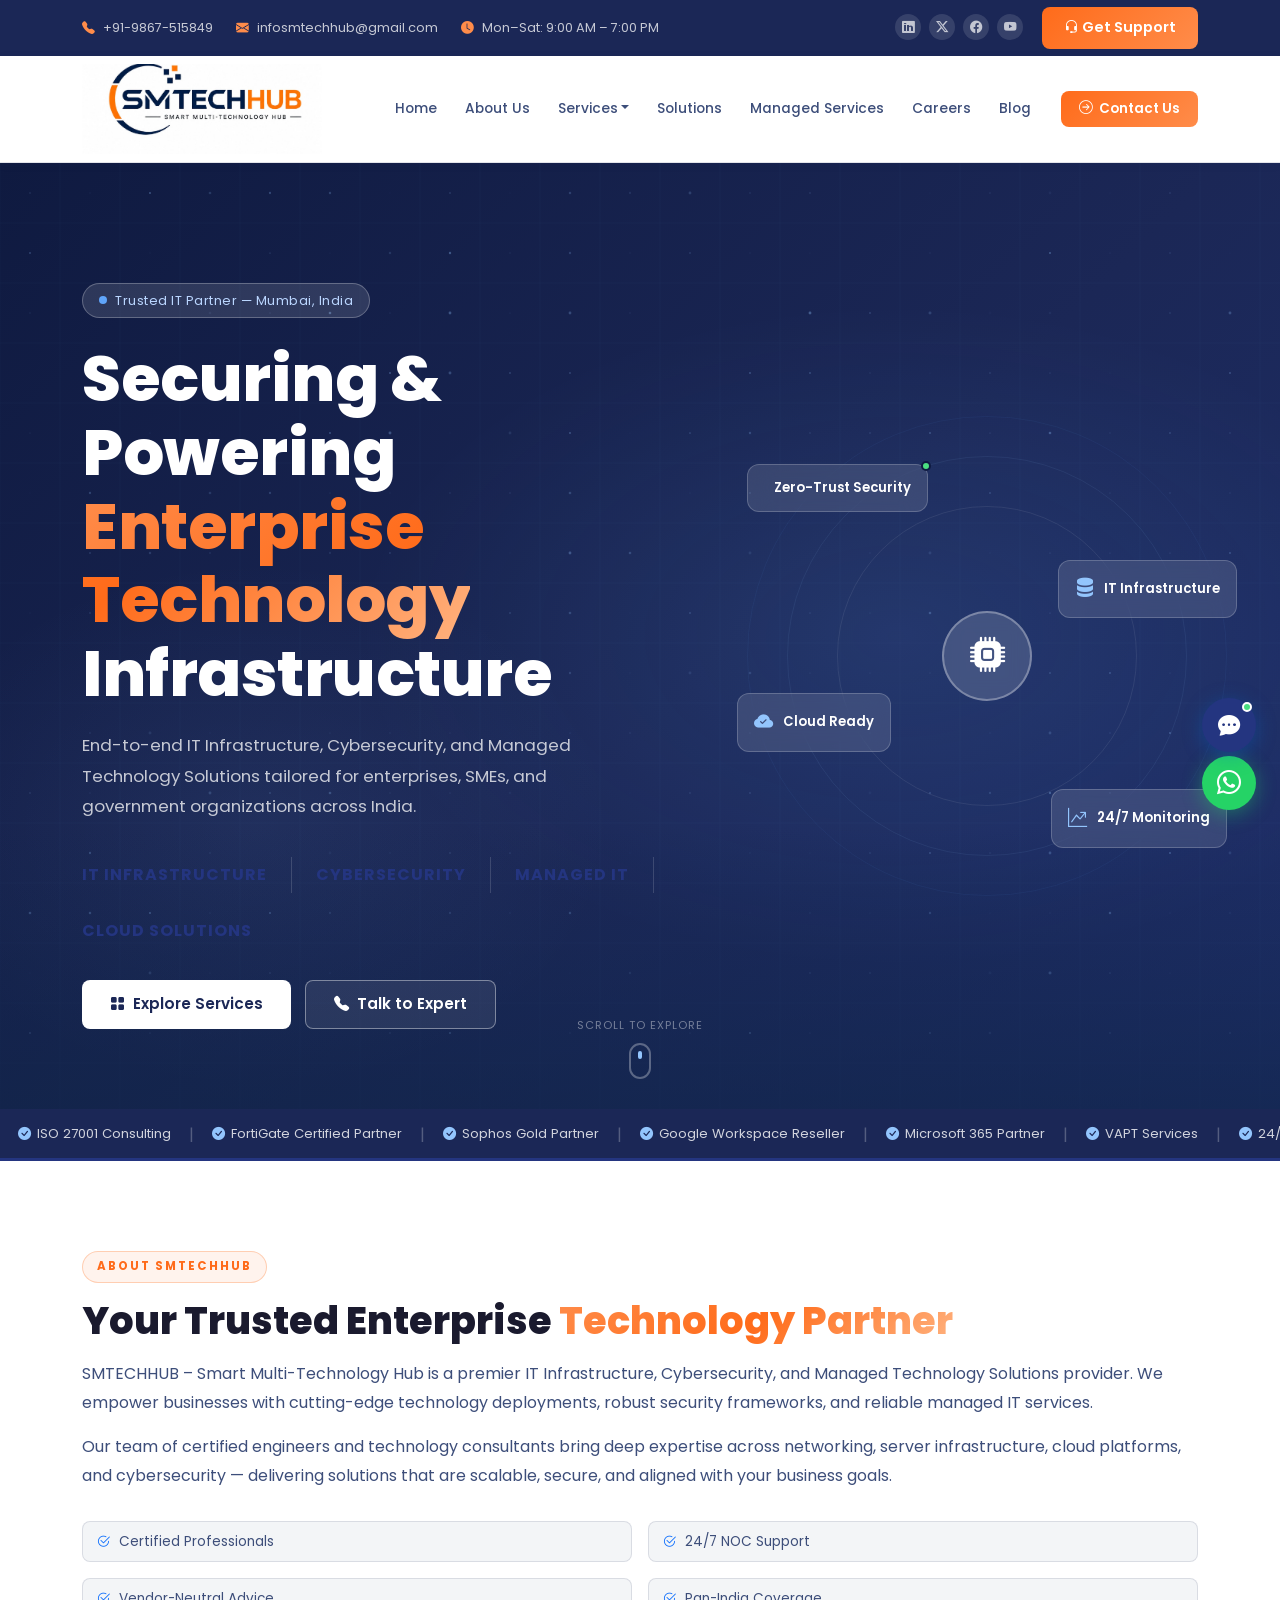
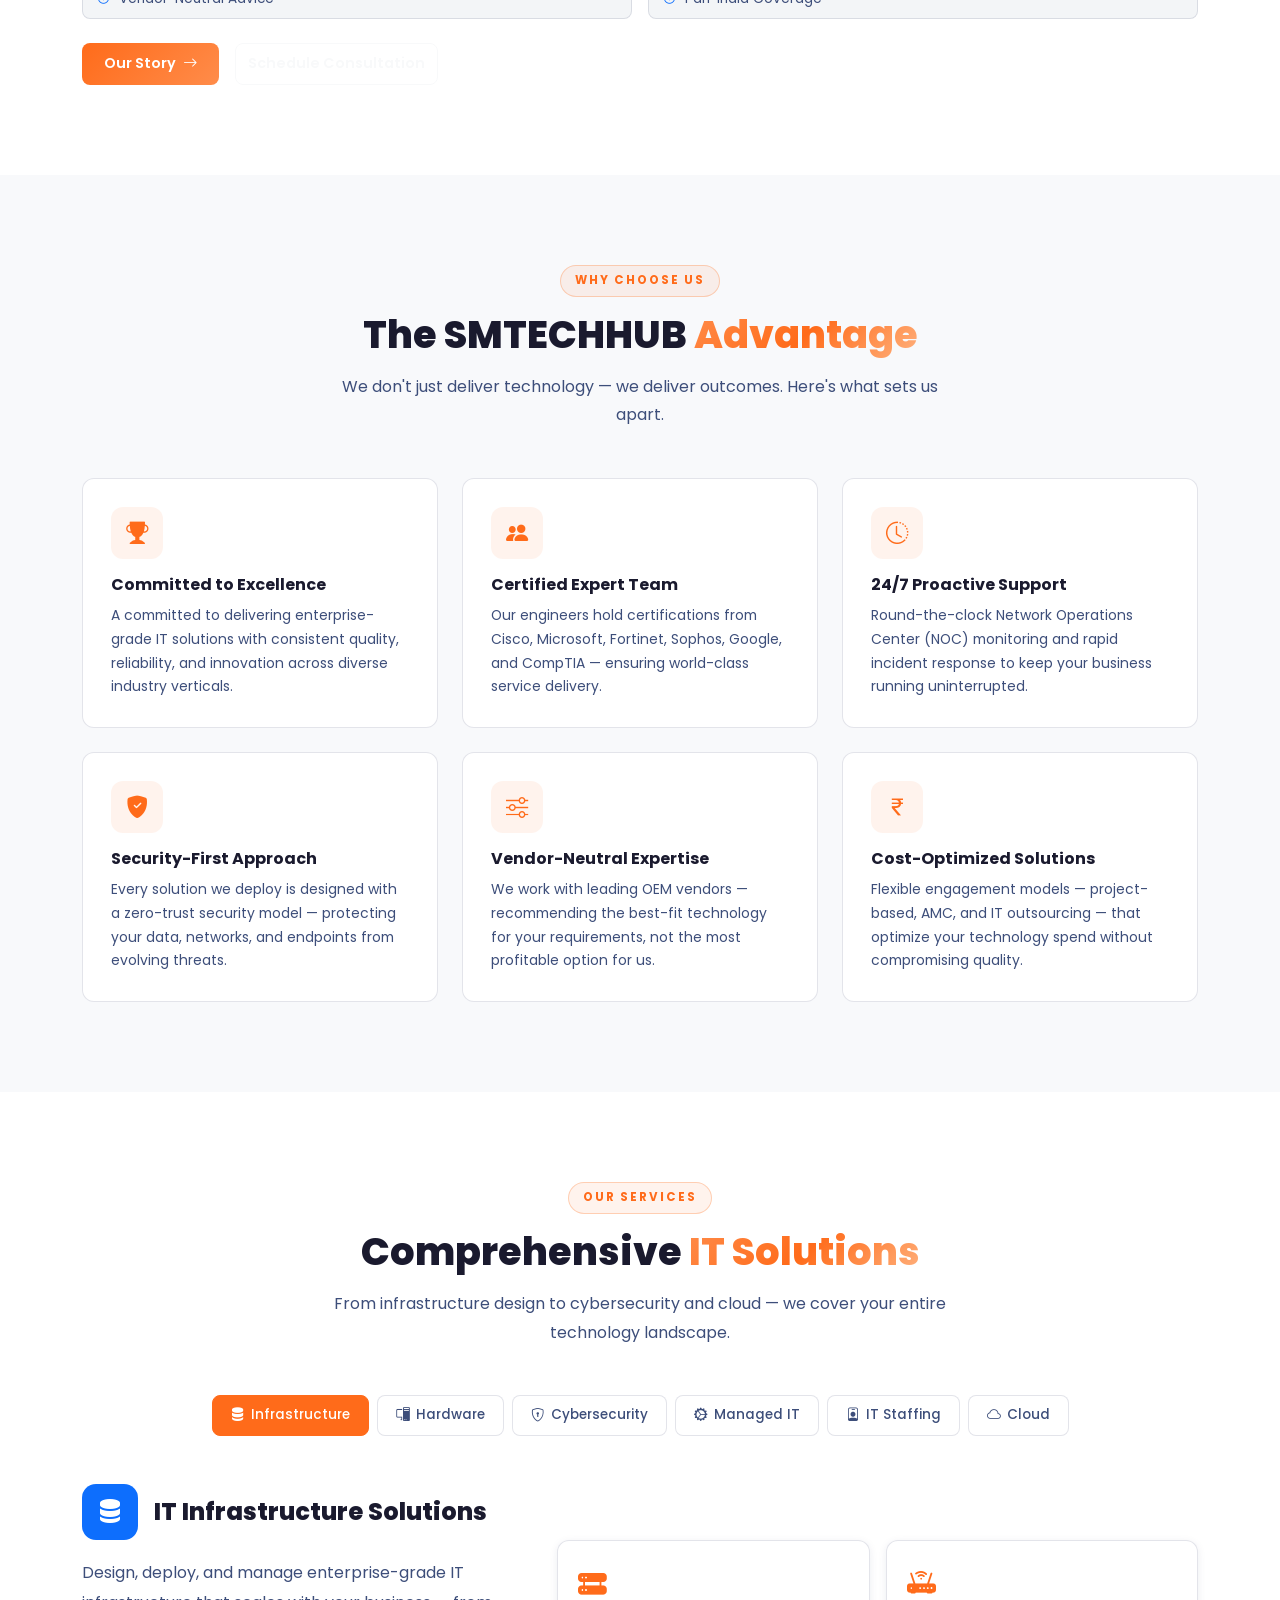
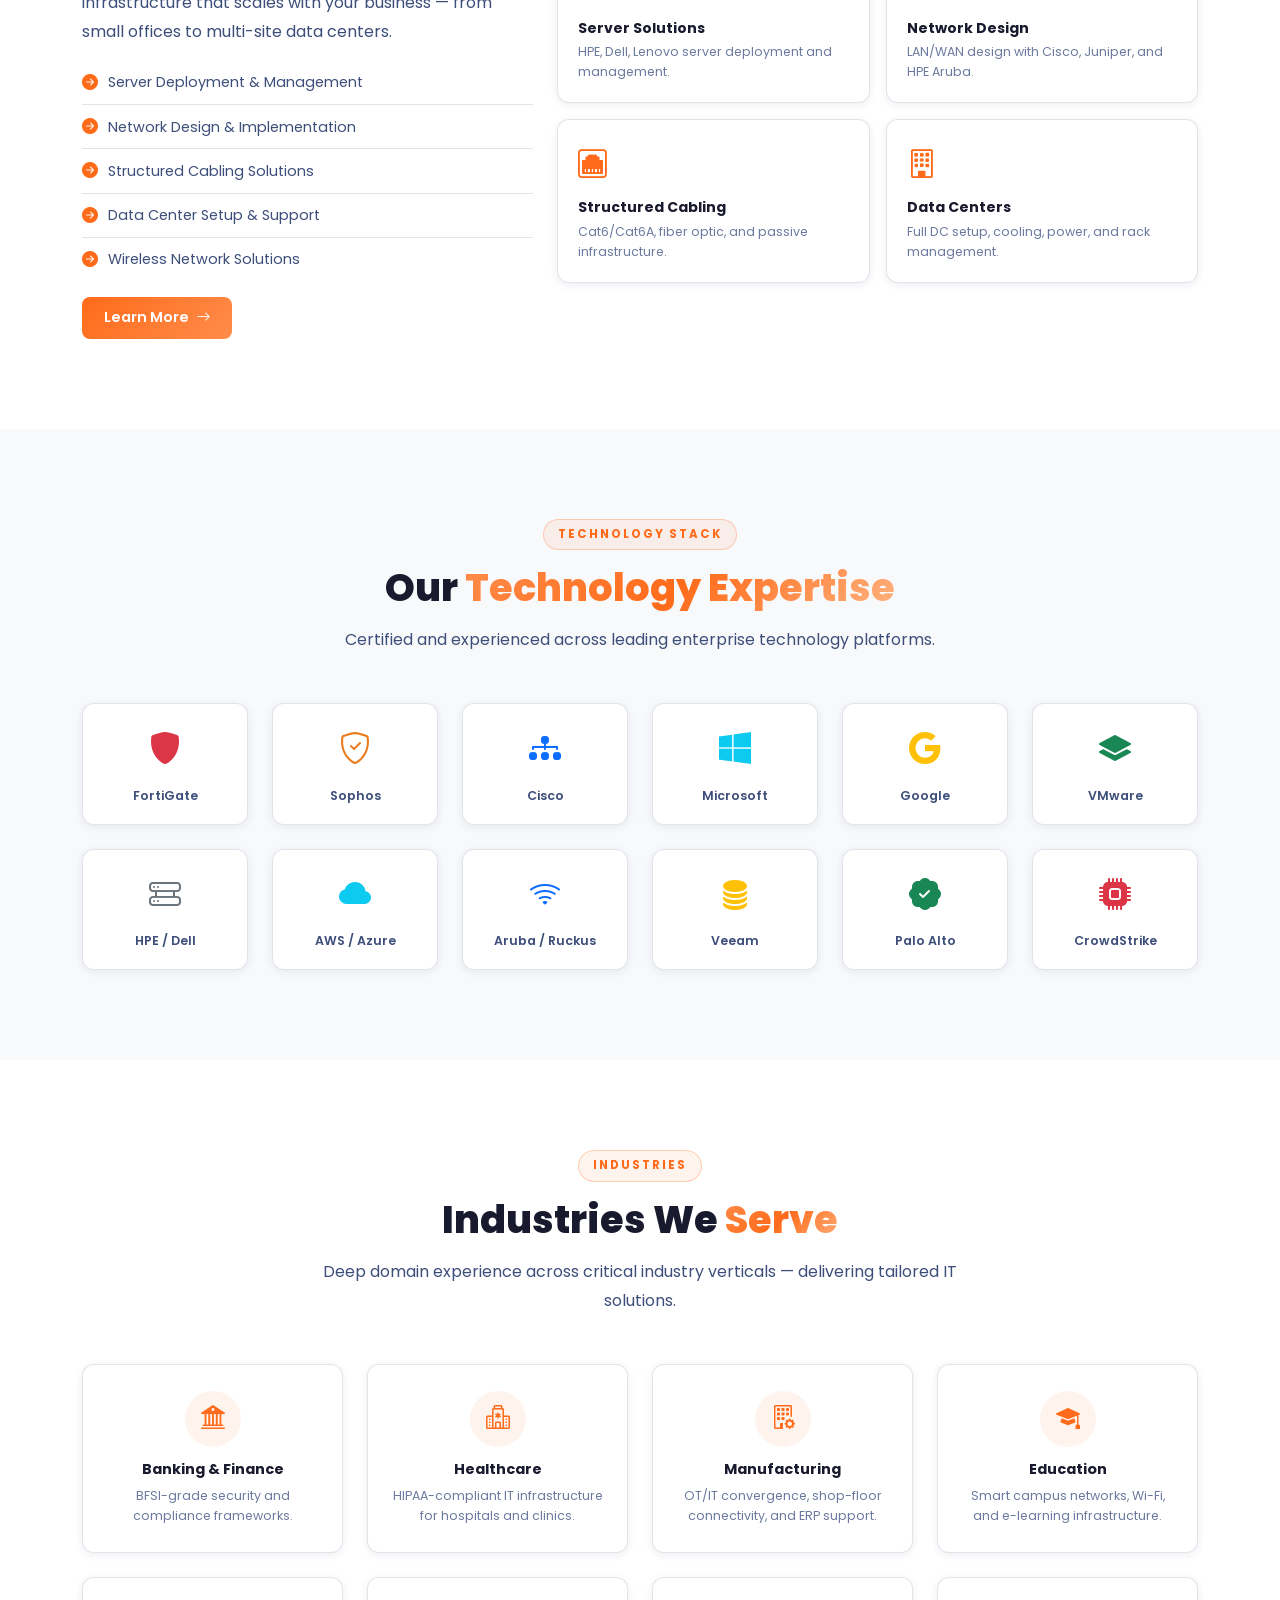
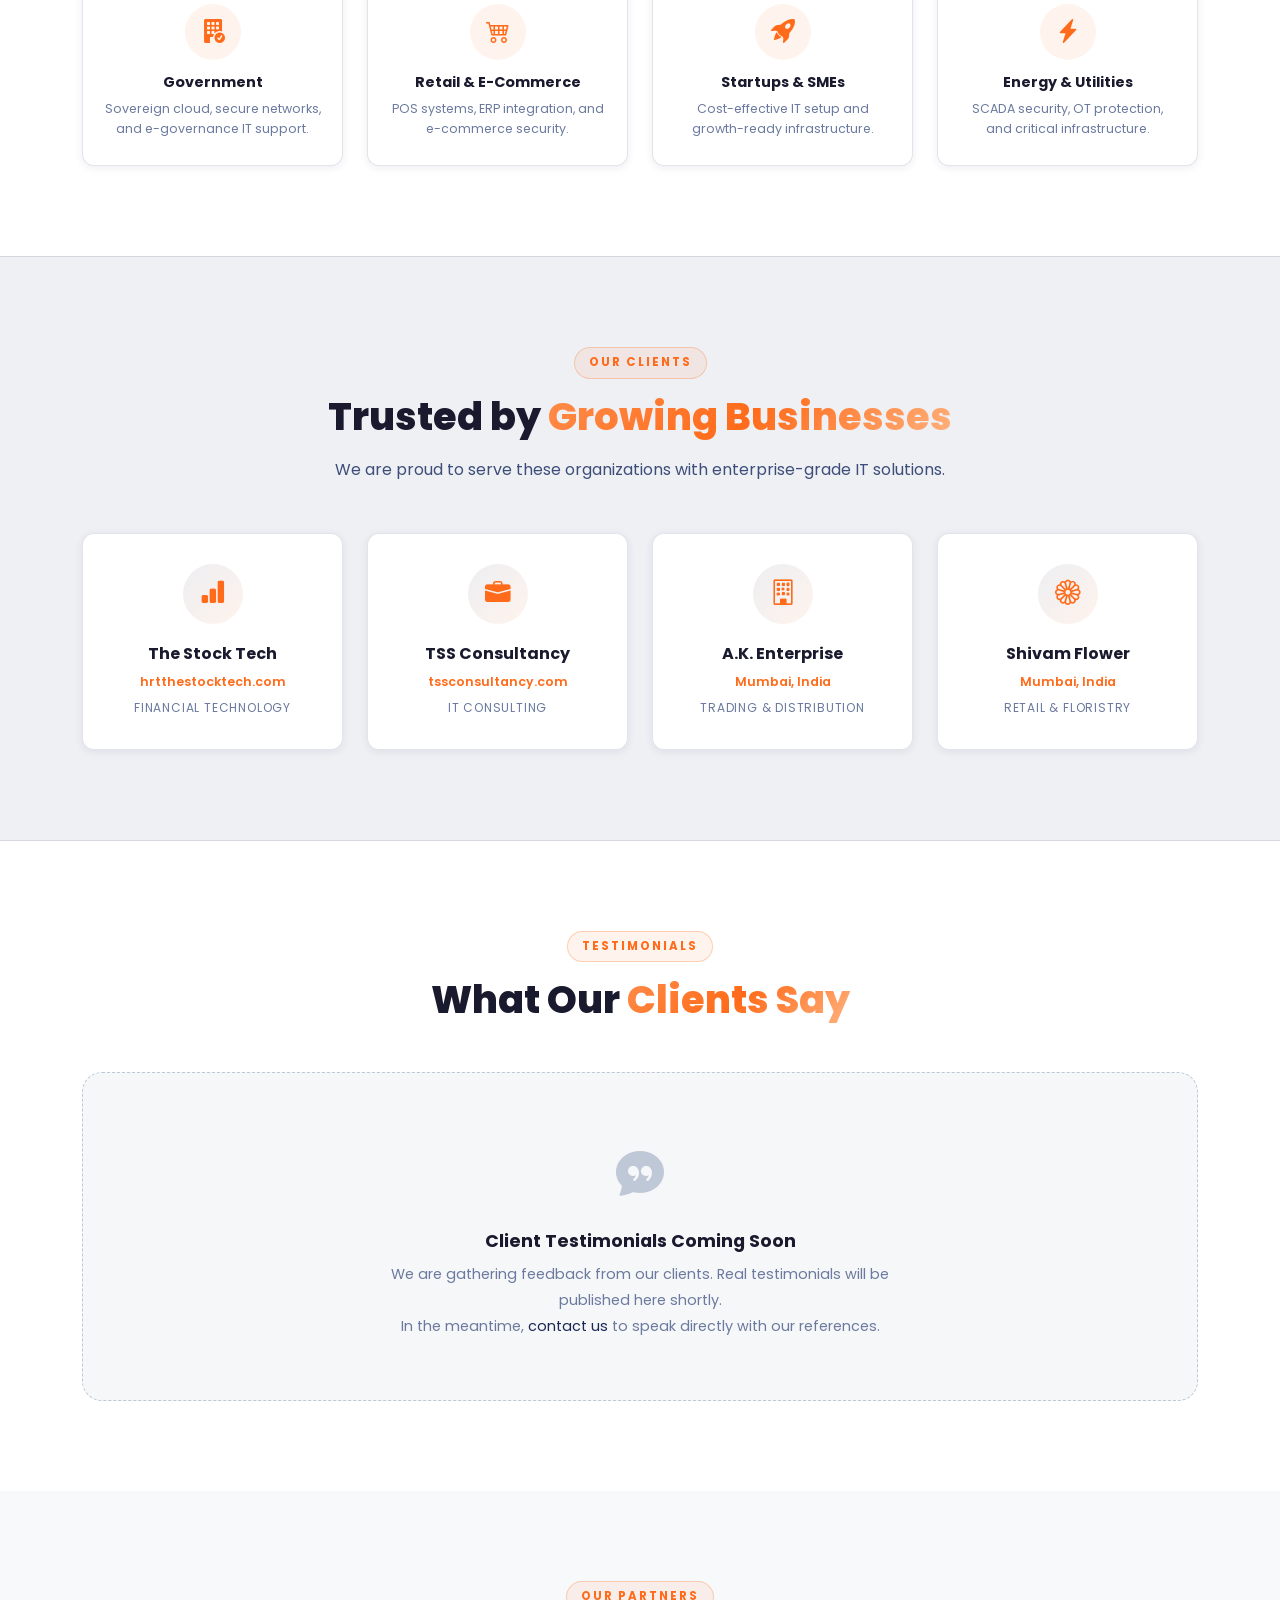
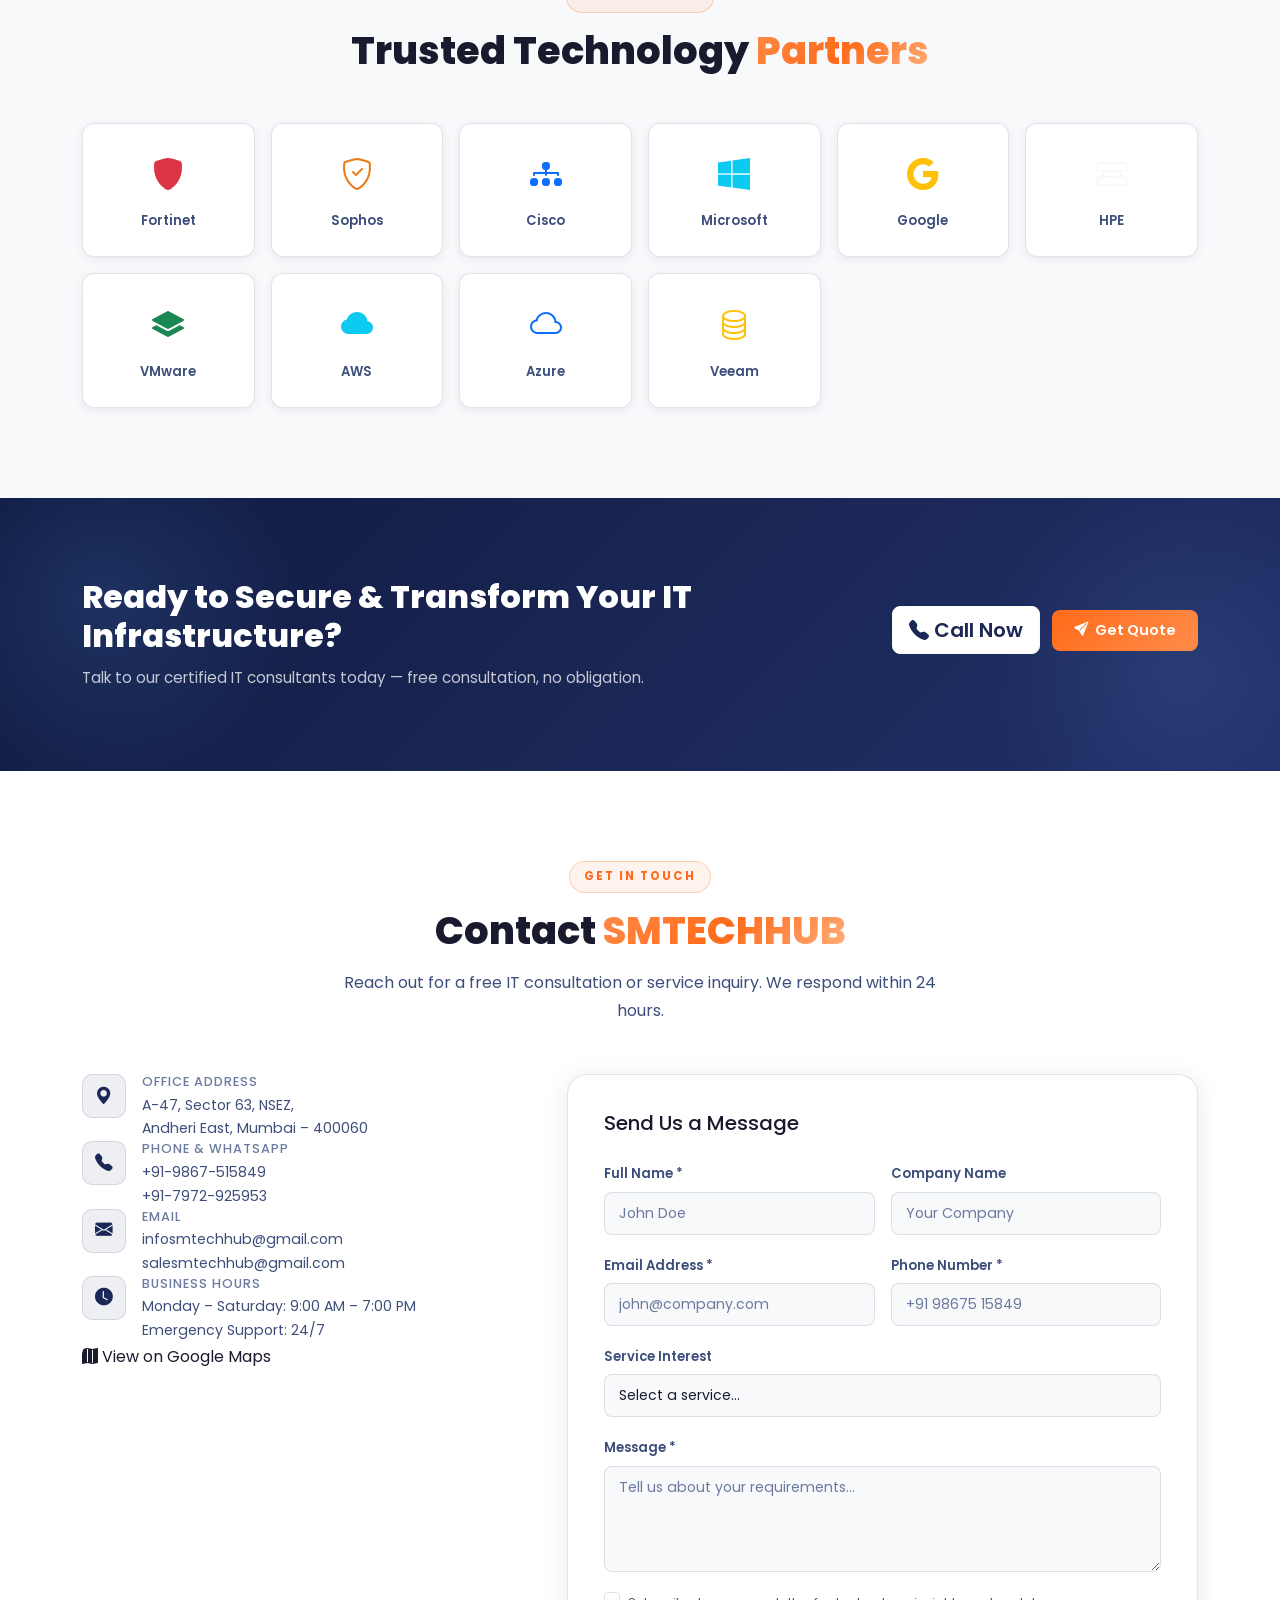
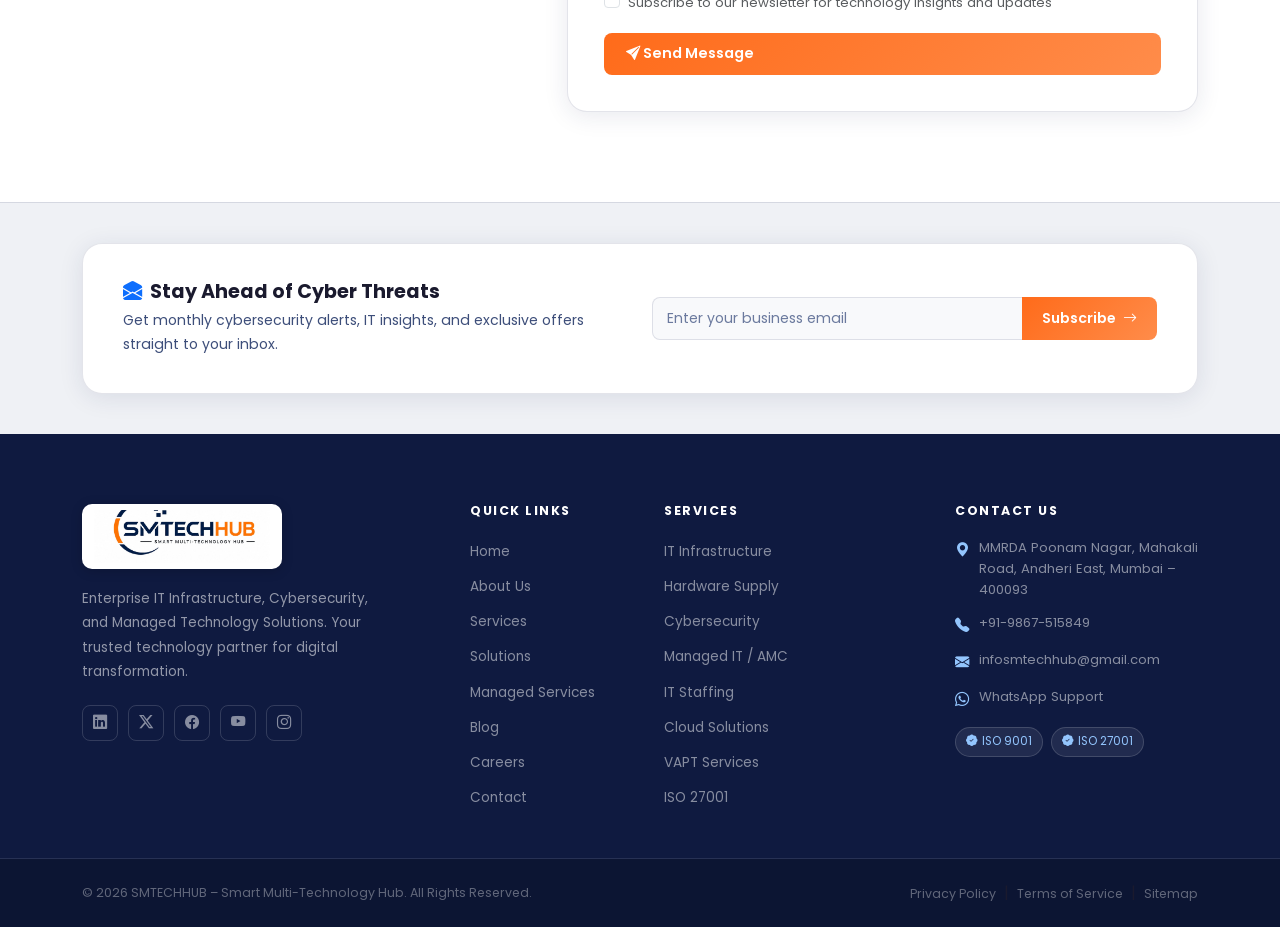
==== commit 886f84dd: "Add files via upload" ====
--- a/index.html
+++ b/index.html
@@ -947,7 +947,7 @@
                 <div class="col-lg-3 col-md-6">
                     <h6 class="footer-heading">Contact Us</h6>
                     <ul class="footer-contact">
-                        <li><i class="bi bi-geo-alt-fill"></i><span>7, Poonam Nagar, Jogeshwari East, Andheri East, Mumbai – 400060</span></li>
+                        <li><i class="bi bi-geo-alt-fill"></i><span>MMRDA Poonam Nagar, Mahakali Road, Andheri East, Mumbai – 400093</span></li>
                         <li><i class="bi bi-telephone-fill"></i><a href="tel:+919867515849">+91-9867-515849</a></li>
                         <li><i class="bi bi-envelope-fill"></i><a href="mailto:infosmtechhub@gmail.com">infosmtechhub@gmail.com</a></li>
                         <li><i class="bi bi-whatsapp"></i><a href="https://wa.me/919867515849">WhatsApp Support</a></li>
--- a/style.css
+++ b/style.css
@@ -222,6 +222,9 @@
     object-position: center 55%;
 }
 
+.navbar-collapse {
+    background: #fff;
+}
 .navbar-nav .nav-link {
     color: var(--text-secondary) !important;
     font-size: 0.86rem;
@@ -1085,6 +1088,9 @@
 /* ============================================================
    RESPONSIVE
    ============================================================ */
+/* ============================================================
+   TABLET (≤991px)
+   ============================================================ */
 @media (max-width: 991px) {
     #mainNavbar { background: #fff !important; }
     .mega-menu { width: 100% !important; left: 0 !important; transform: none !important; }
@@ -1099,15 +1105,117 @@
     .newsletter-card { padding: 24px; }
     .hardware-brands-grid { grid-template-columns: 1fr; }
     .cloud-stats-visual { grid-template-columns: 1fr; }
-}
+
+    /* Navbar logo tablet */
+    .navbar-logo { width: 160px; height: 52px; }
+
+    /* Footer */
+    .footer-top { padding: 50px 0 30px; }
+}
+
+/* ============================================================
+   MOBILE (≤767px)
+   ============================================================ */
 @media (max-width: 767px) {
-    .section-pad { padding: 60px 0; }
+    /* Global */
+    .section-pad { padding: 50px 0; }
+    .topbar { display: none; }
+
+    /* Navbar */
+    #mainNavbar { padding: 6px 0; }
+    .navbar-logo { width: 130px; height: 44px; }
+    .navbar-toggler { padding: 4px 8px; }
+    .nav-cta { margin: 8px 14px !important; display: flex !important; justify-content: center; }
+
+    /* Hero */
+    .hero-section { min-height: auto; padding: 100px 0 60px; }
+    .hero-title { font-size: 2rem !important; }
+    .hero-subtitle { font-size: 0.9rem; }
     .hero-badge { font-size: 0.72rem; }
+    .hero-stats { gap: 14px; }
+    .hero-cta { flex-direction: column; gap: 10px; }
+    .hero-cta .btn { width: 100%; justify-content: center; }
     .hcard { font-size: 0.72rem; padding: 8px 12px; }
-    .topbar { display: none; }
+
+    /* Page hero (inner pages) */
+    .page-hero { padding: 80px 0 40px; }
+    .page-hero-title { font-size: 1.8rem; }
+    .page-hero-subtitle { font-size: 0.88rem; }
+
+    /* Section titles */
+    .section-title { font-size: 1.6rem; }
+
+    /* Preloader */
+    .preloader-logo-img { width: 200px; height: 65px; }
+    .preloader-bar { width: 180px; }
+    .preloader-welcome { font-size: 0.72rem; letter-spacing: 1.5px; }
+
+    /* Cards */
+    .why-card { padding: 22px 18px; }
+    .perk-card { padding: 22px 18px; }
+    .noc-card  { padding: 20px 16px; }
+    .blog-card { margin-bottom: 4px; }
+
+    /* Blog featured */
+    .blog-featured-content { padding: 24px 20px; }
+    .blog-featured-content h2 { font-size: 1.2rem; }
+
+    /* AMC pricing */
+    .amc-card { padding: 24px 18px; }
+    .price-amount { font-size: 2.2rem; }
+
+    /* SLA table */
+    .sla-table { font-size: 0.78rem; }
+    .sla-table thead th,
+    .sla-table tbody td { padding: 10px 10px; }
+
+    /* Contact */
+    .contact-form-card { padding: 20px 16px; }
+    .contact-channel-card { padding: 18px 14px; }
+    .office-card { padding: 20px 16px; }
+
+    /* Footer */
+    .footer-top { padding: 40px 0 20px; }
+    .footer-logo { width: 160px; height: 50px; }
+    .footer-bottom { text-align: center; font-size: 0.78rem; }
+    .footer-heading { margin-top: 10px; }
+
+    /* Job cards */
+    .job-card { padding: 18px 16px; }
+    .job-meta { gap: 8px; }
+
+    /* Client cards */
+    .client-card { padding: 20px 14px; }
+
+    /* Filter buttons */
+    .job-filter-btn, .blog-filter-btn { font-size: 0.76rem; padding: 6px 12px; }
+
+    /* Managed benefits */
+    .managed-benefit { flex-direction: column; gap: 4px; }
+
+    /* Apply card */
+    .apply-card { padding: 20px 16px; }
+    .team-coming-soon-card { padding: 32px 20px; }
+
+    /* Misc */
     .min-vh-hero { padding: 100px 0 60px; }
-    .team-coming-soon-card { padding: 32px 20px; }
-    .apply-card { padding: 24px; }
+    .ticker-wrap { display: none; }
+}
+
+/* ============================================================
+   SMALL MOBILE (≤480px)
+   ============================================================ */
+@media (max-width: 480px) {
+    .hero-title { font-size: 1.7rem !important; }
+    .page-hero-title { font-size: 1.5rem; }
+    .section-title { font-size: 1.4rem; }
+    .navbar-logo { width: 110px; height: 38px; }
+    .preloader-logo-img { width: 160px; height: 52px; }
+    .btn-primary, .btn-outline-light { font-size: 0.82rem; padding: 9px 16px; }
+    .amc-card { padding: 20px 14px; }
+    .price-amount { font-size: 2rem; }
+    .partners-grid { grid-template-columns: repeat(2, 1fr); gap: 10px; }
+    .footer-logo { width: 140px; height: 44px; }
 }
 
 /* ============================================================
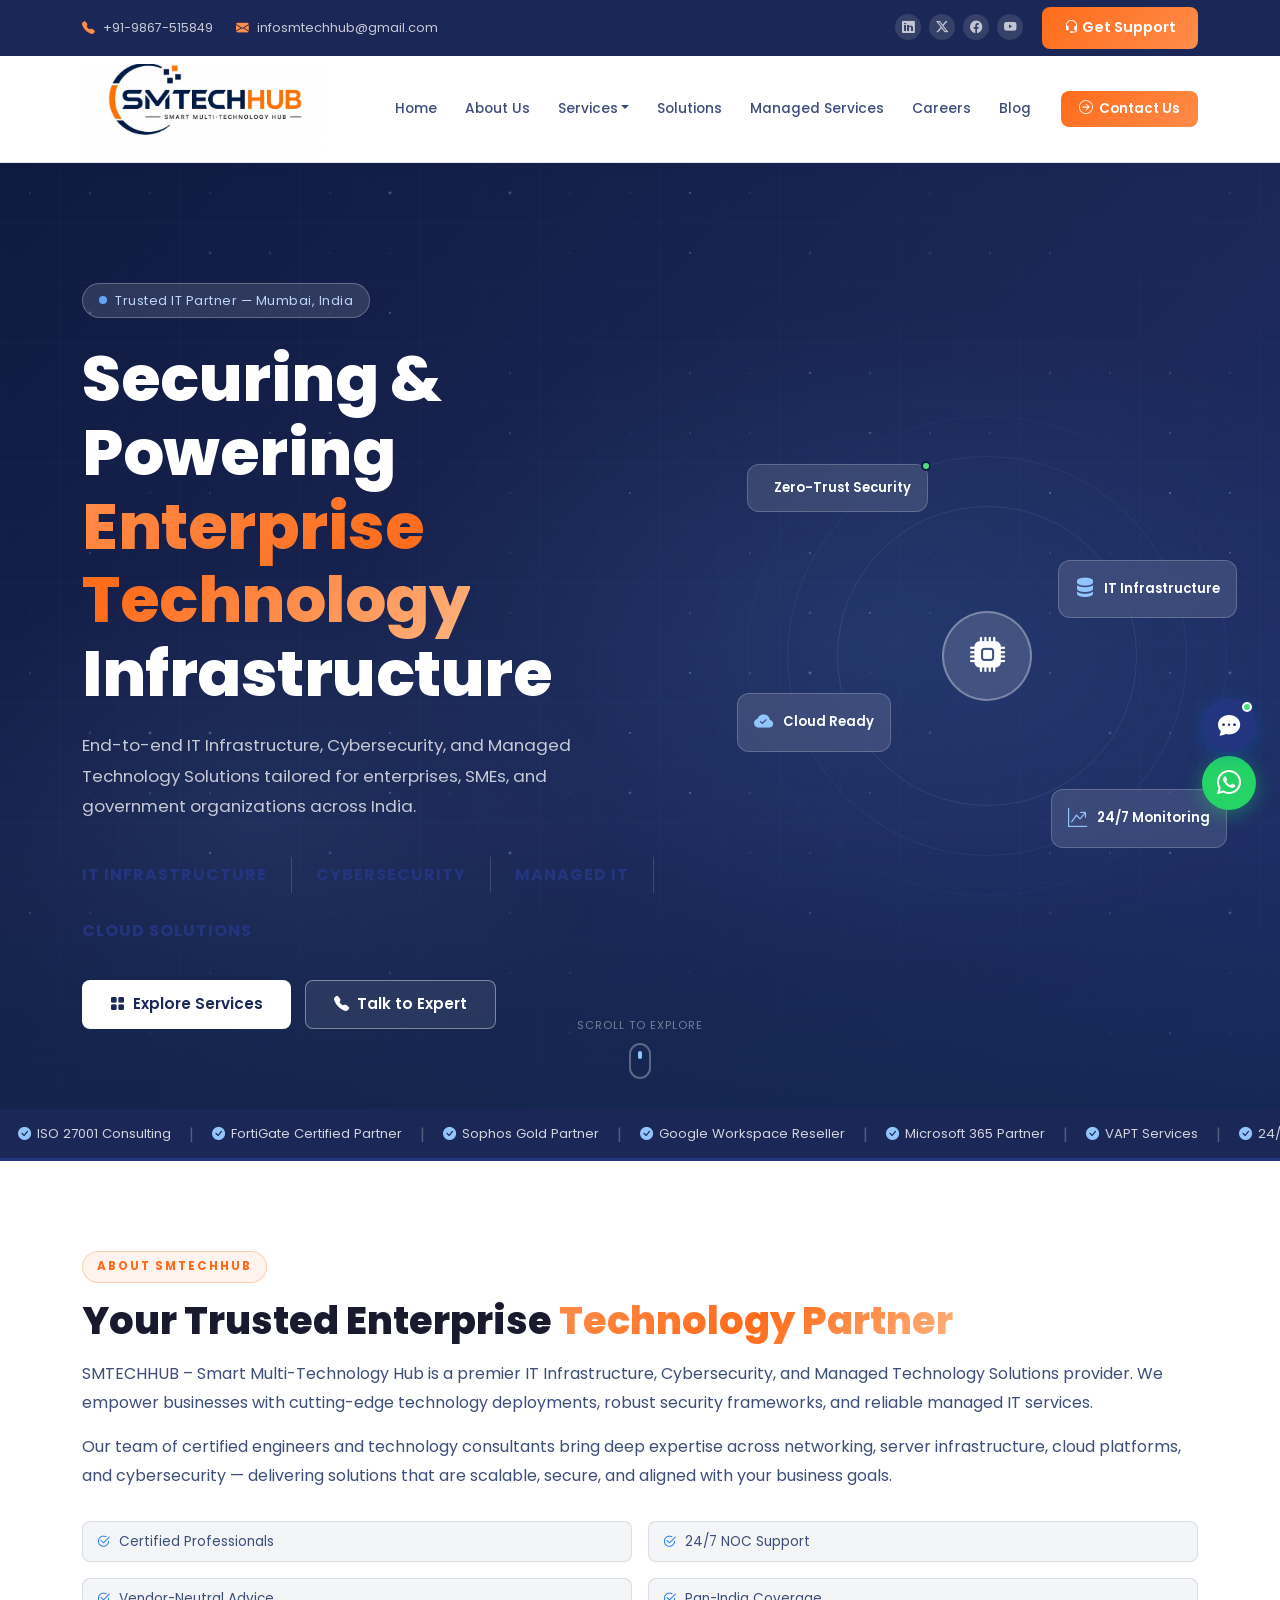
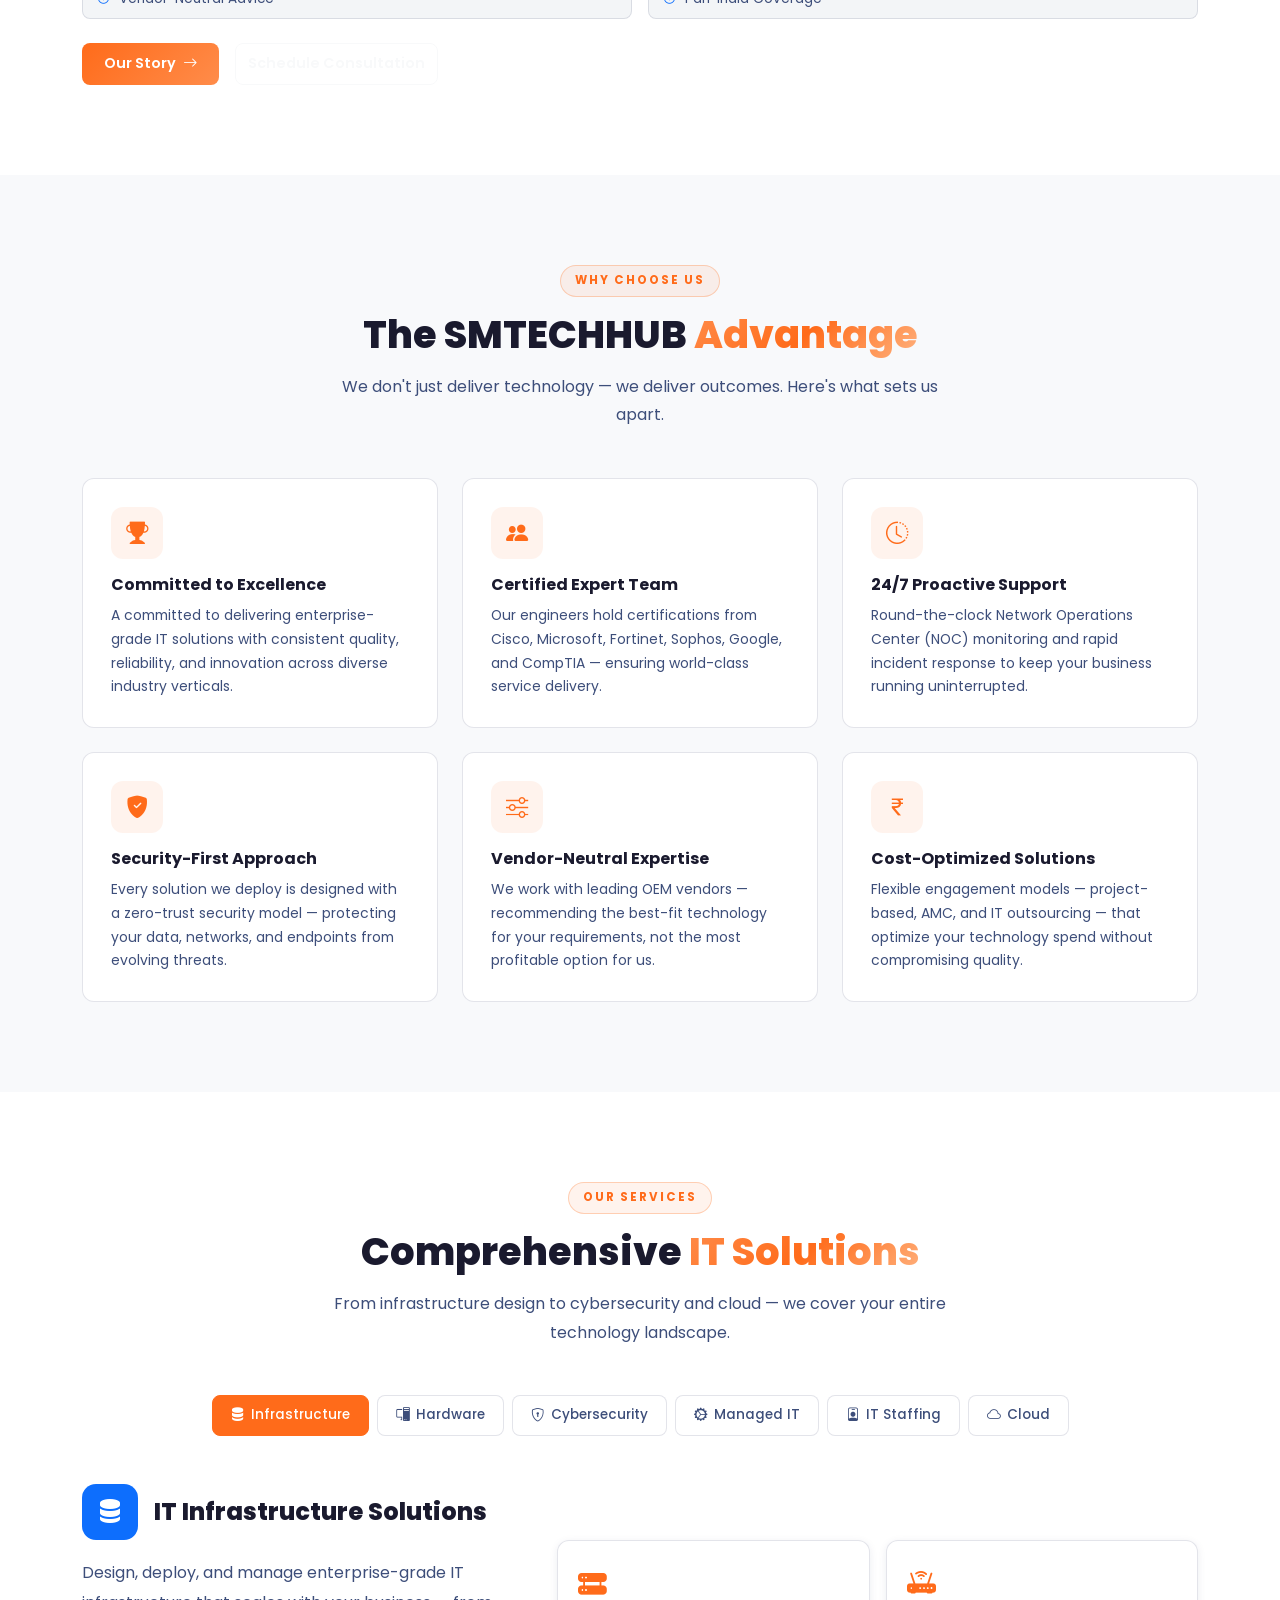
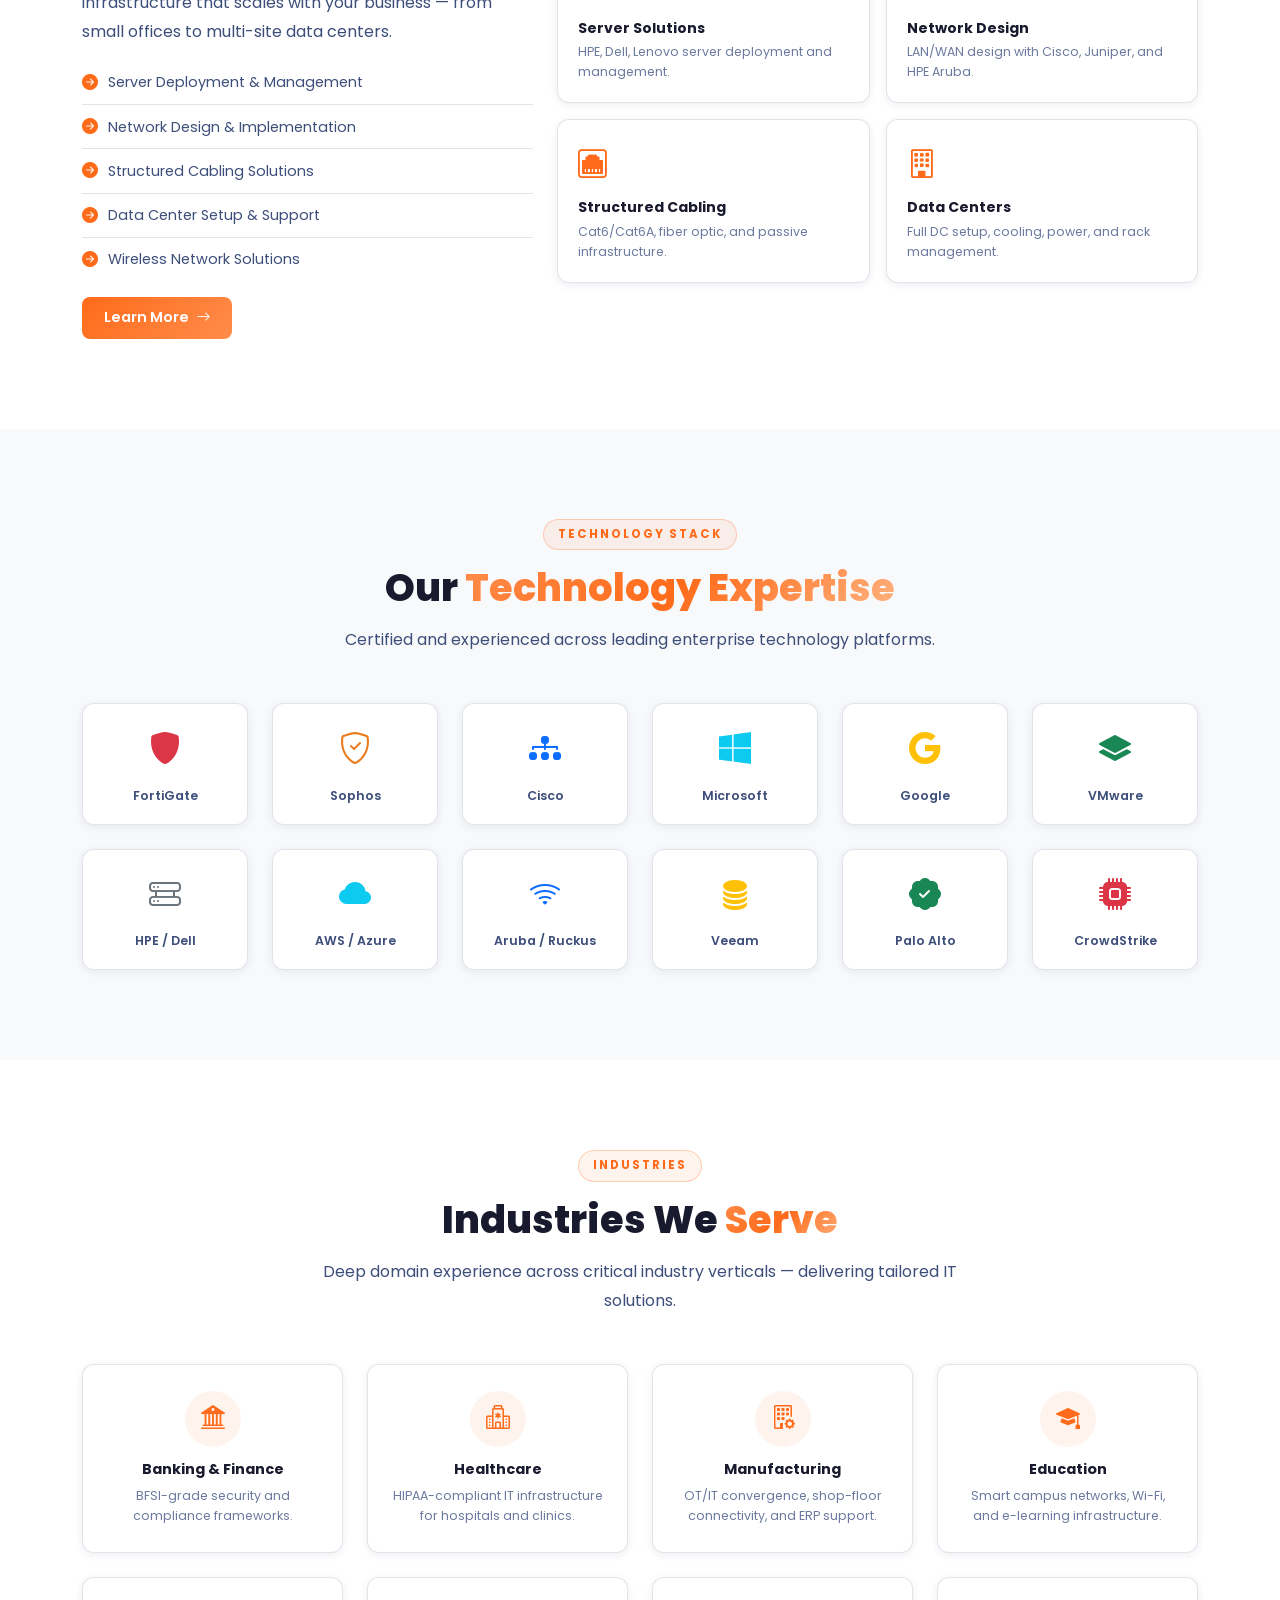
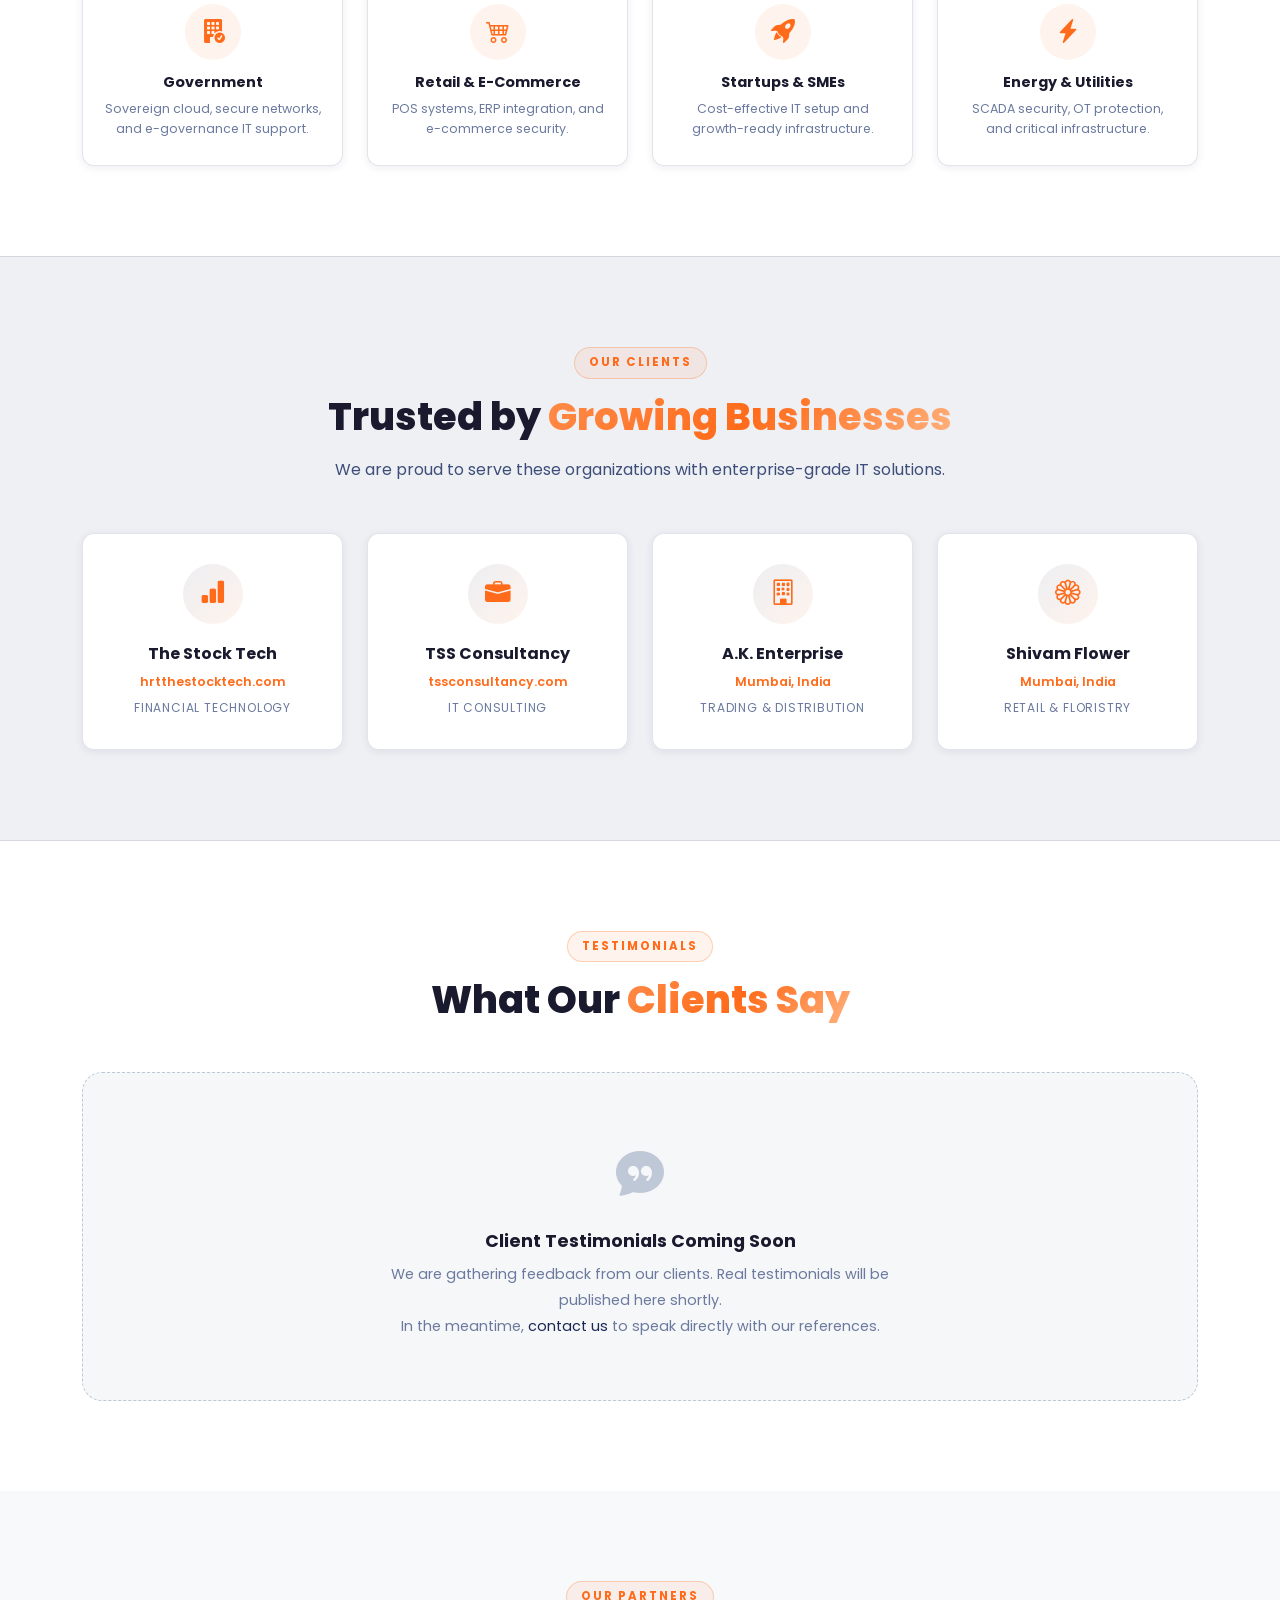
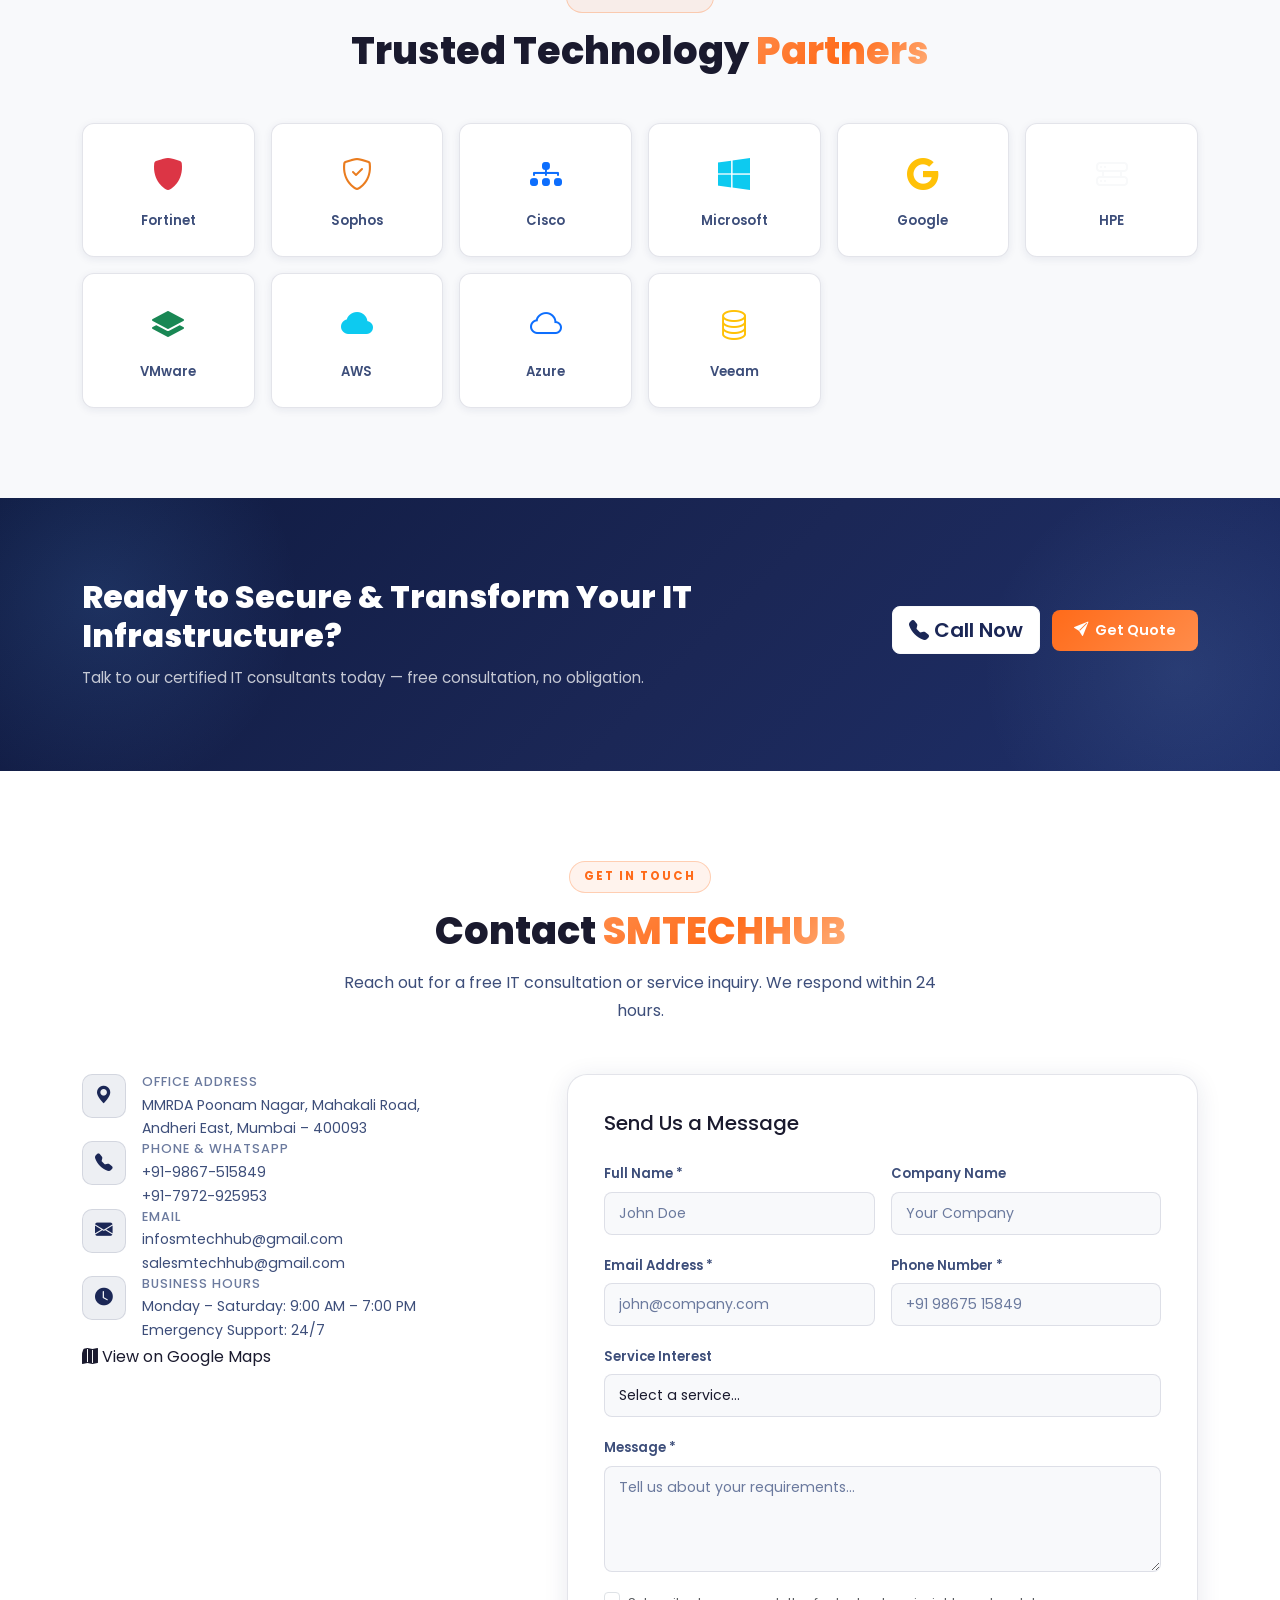
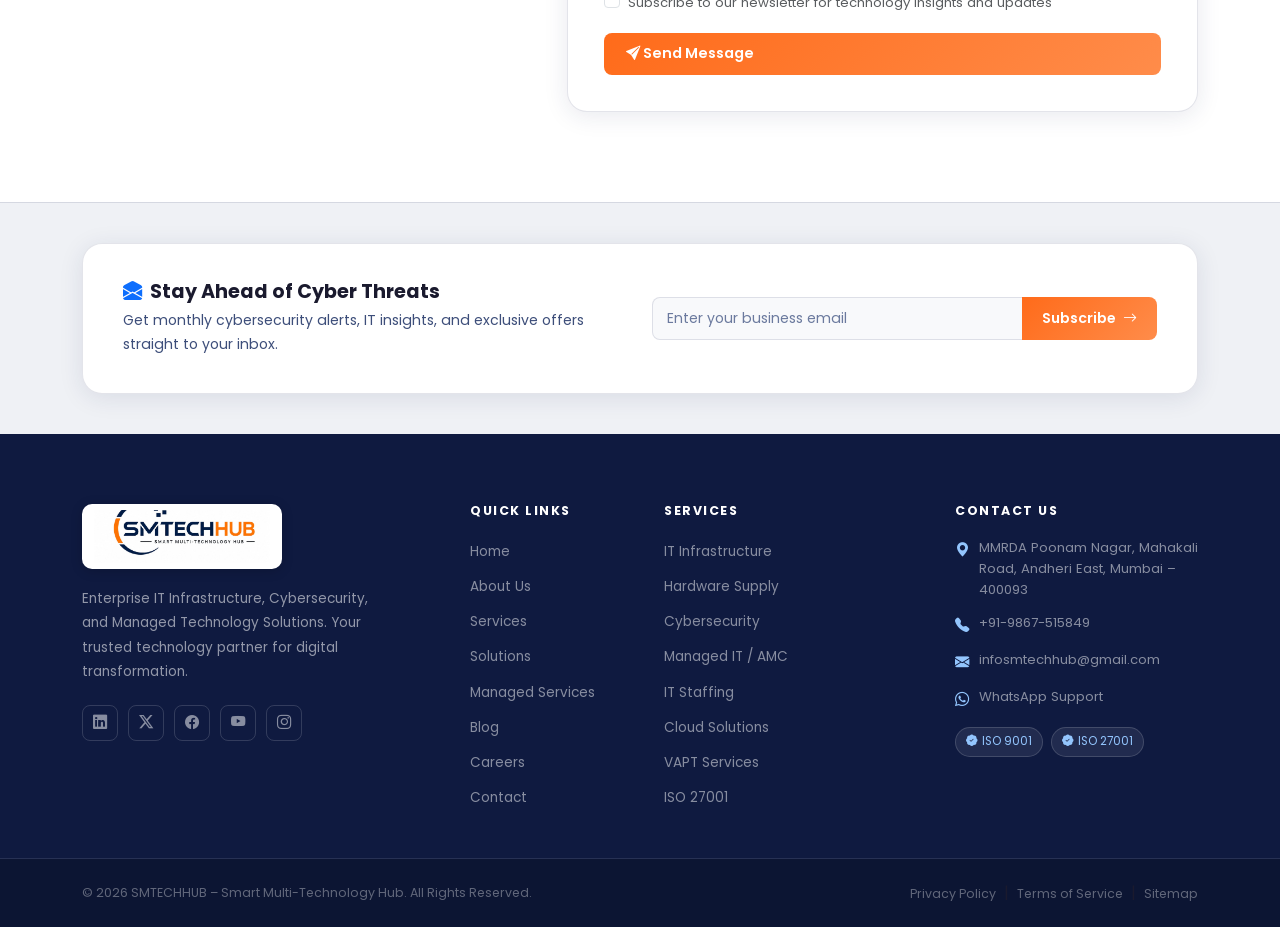
==== commit 7443f765: "Add files via upload" ====
--- a/index.html
+++ b/index.html
@@ -54,7 +54,7 @@
             <div class="col-md-7 d-none d-md-block">
                 <span class="topbar-item"><i class="bi bi-telephone-fill"></i> +91-9867-515849</span>
                 <span class="topbar-item"><i class="bi bi-envelope-fill"></i> infosmtechhub@gmail.com</span>
-                <span class="topbar-item"><i class="bi bi-clock-fill"></i> Mon–Sat: 9:00 AM – 7:00 PM</span>
+                
             </div>
             <div class="col-md-5 text-md-end text-center">
                 <a href="https://www.linkedin.com/in/smtechhub-smart-multi-technology-171ba2413" target="_blank" class="topbar-social"><i class="bi bi-linkedin"></i></a>
@@ -774,7 +774,7 @@
                         <div class="ci-icon"><i class="bi bi-geo-alt-fill"></i></div>
                         <div>
                             <h6>Office Address</h6>
-                            <p>A-47, Sector 63, NSEZ,<br>Andheri East, Mumbai – 400060</p>
+                            <p>MMRDA Poonam Nagar, Mahakali Road,<br>Andheri East, Mumbai – 400093</p>
                         </div>
                     </div>
                     <div class="contact-info-item">
@@ -806,7 +806,7 @@
                         <span>View on Google Maps</span>
                     </div>
                     <iframe
-                        src="https://maps.google.com/maps?q=Poonam+Nagar,+Jogeshwari+East,+Andheri+East,+Mumbai+400060&t=&z=15&ie=UTF8&iwloc=&output=embed"
+                        src="https://maps.google.com/maps?q=MMRDA+Poonam+Nagar,+Mahakali+Road,+Andheri+East,+Mumbai+400093&t=&z=15&ie=UTF8&iwloc=&output=embed"
                         width="100%" height="220" style="border:0; border-radius:12px; filter: invert(90%) hue-rotate(180deg);"
                         allowfullscreen loading="lazy">
                     </iframe>
